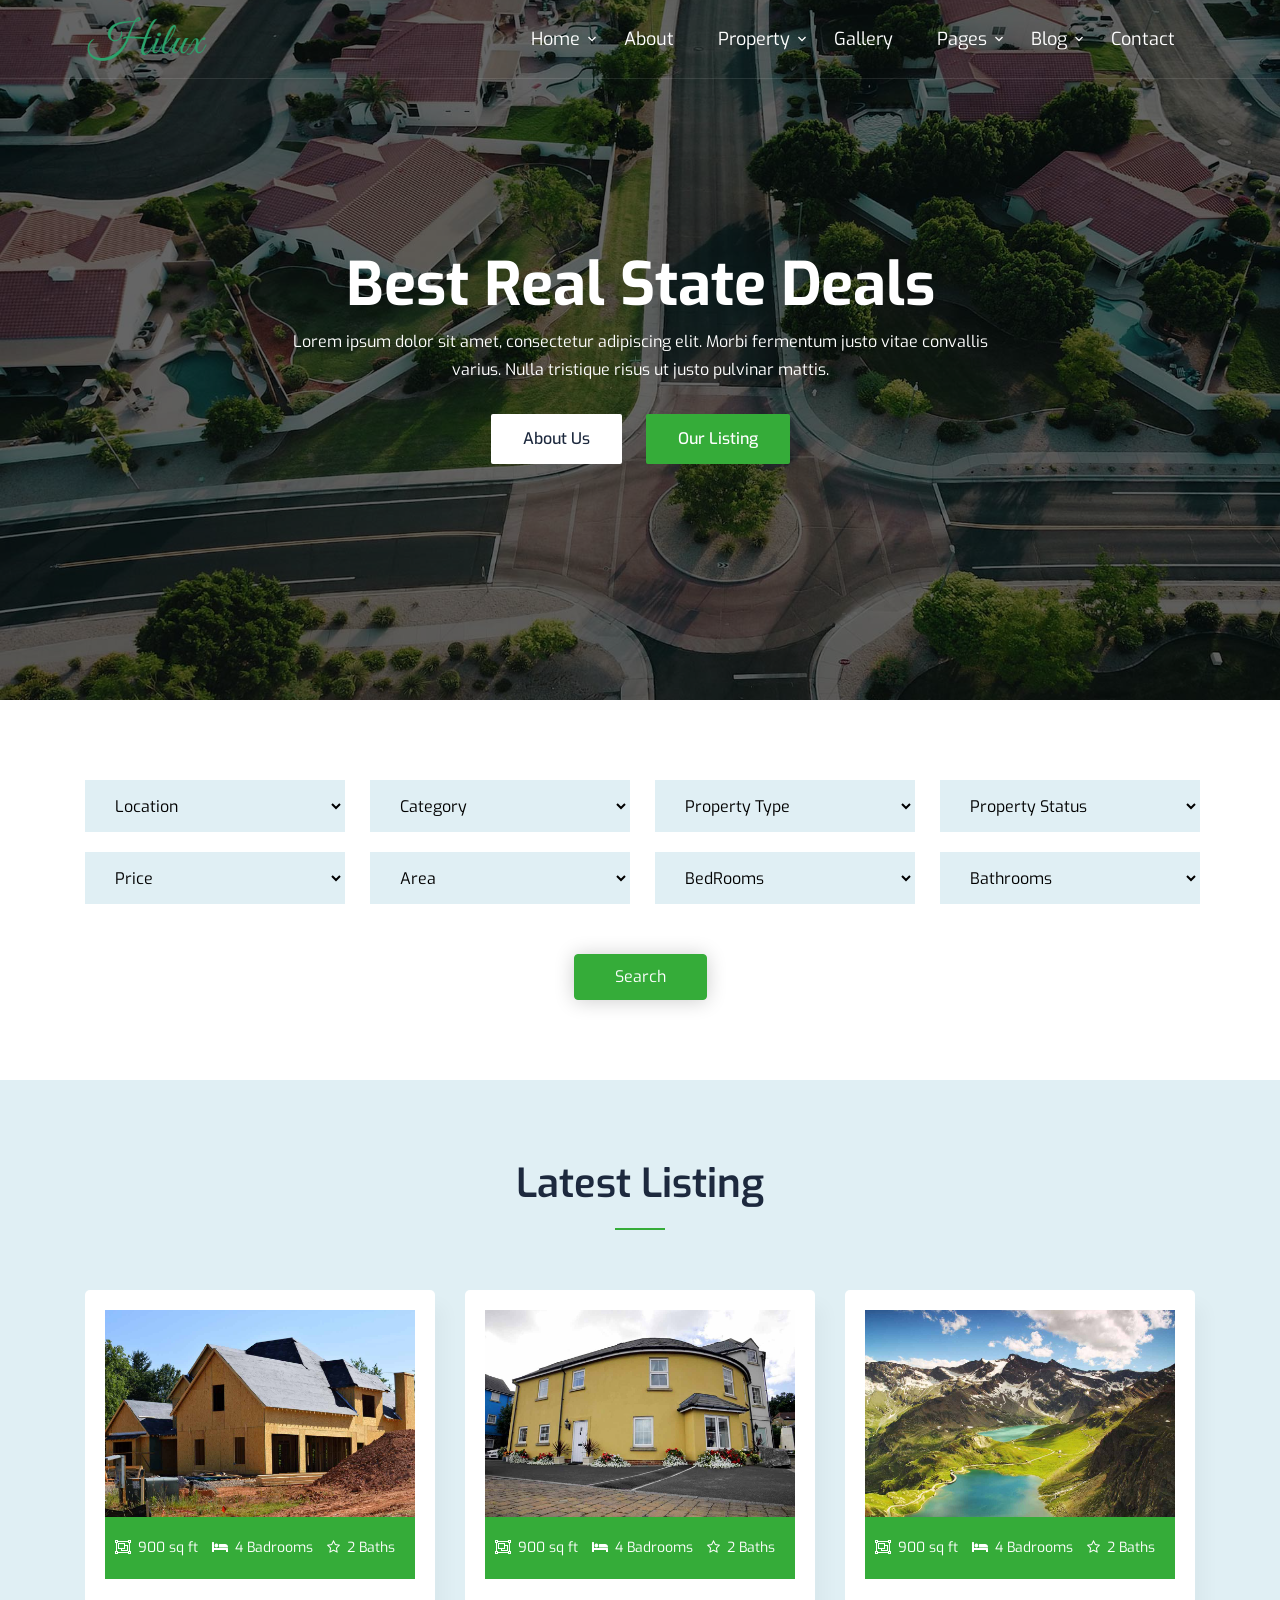
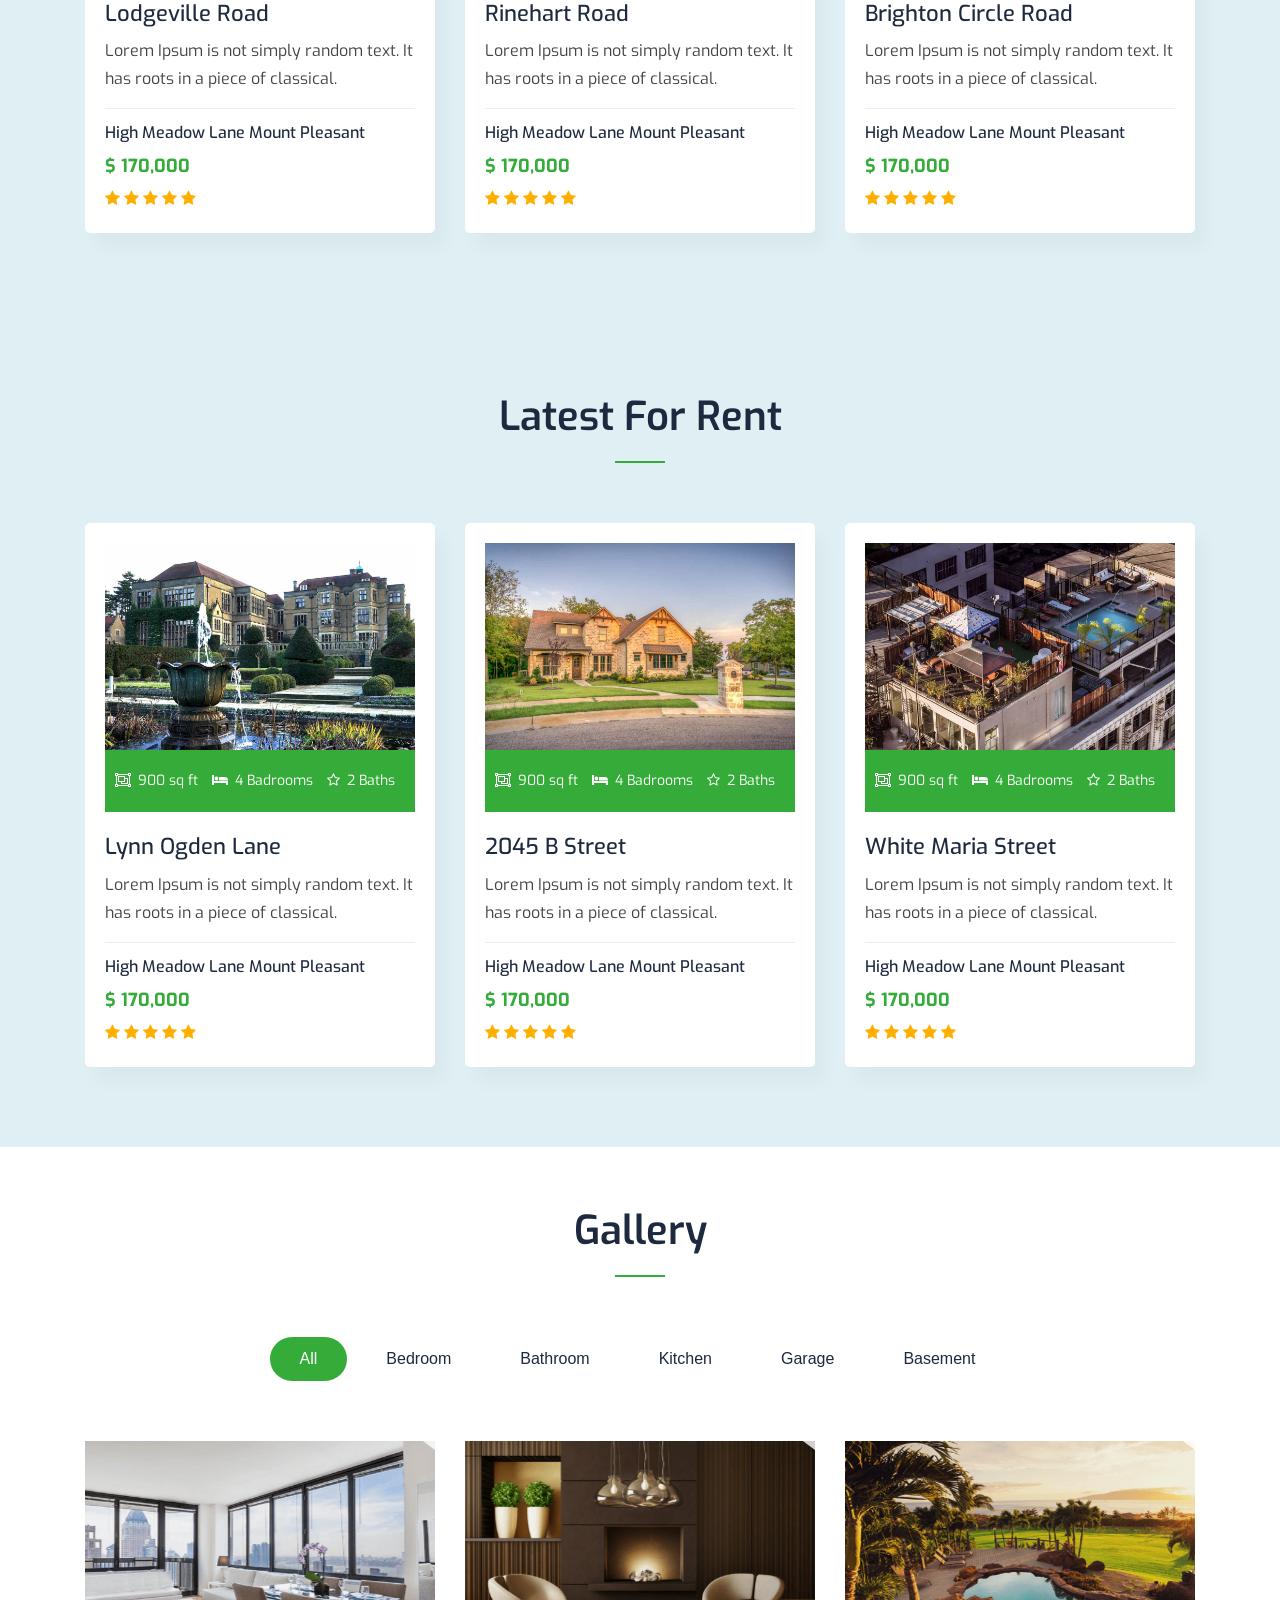
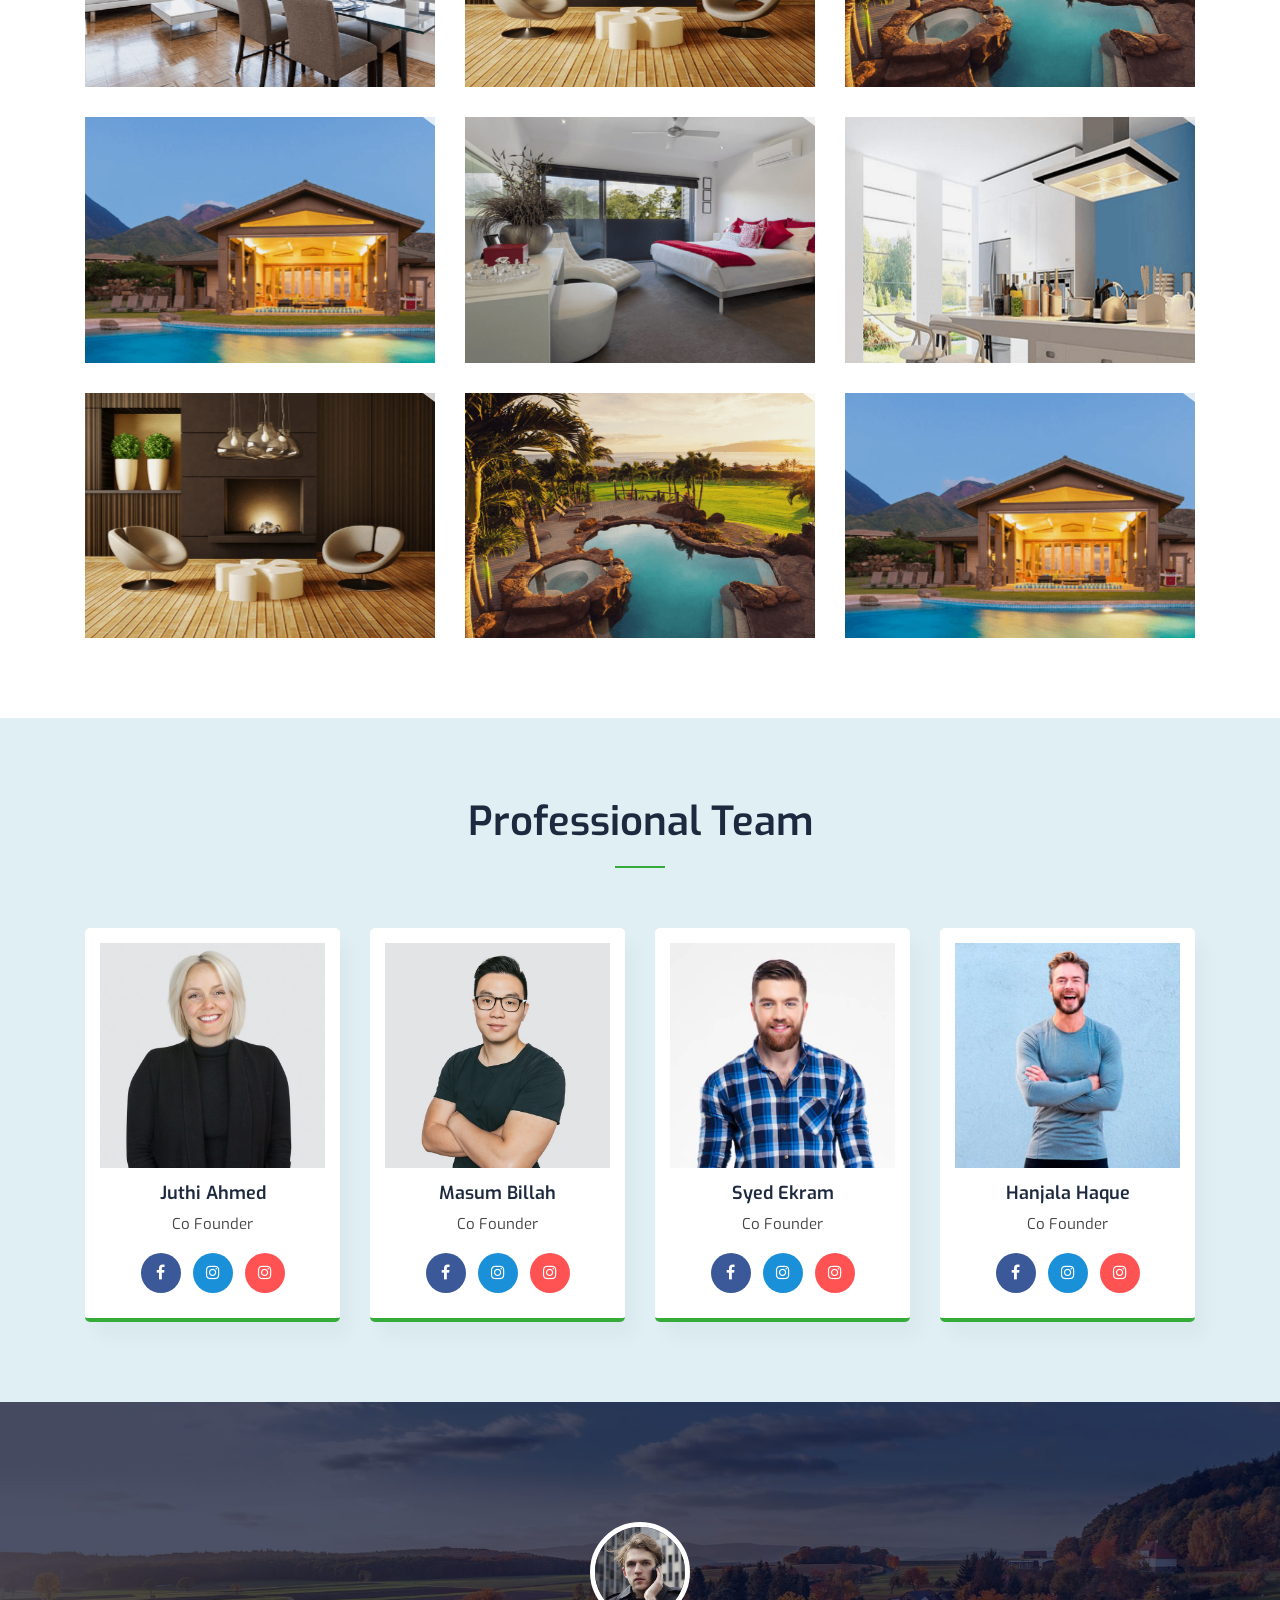
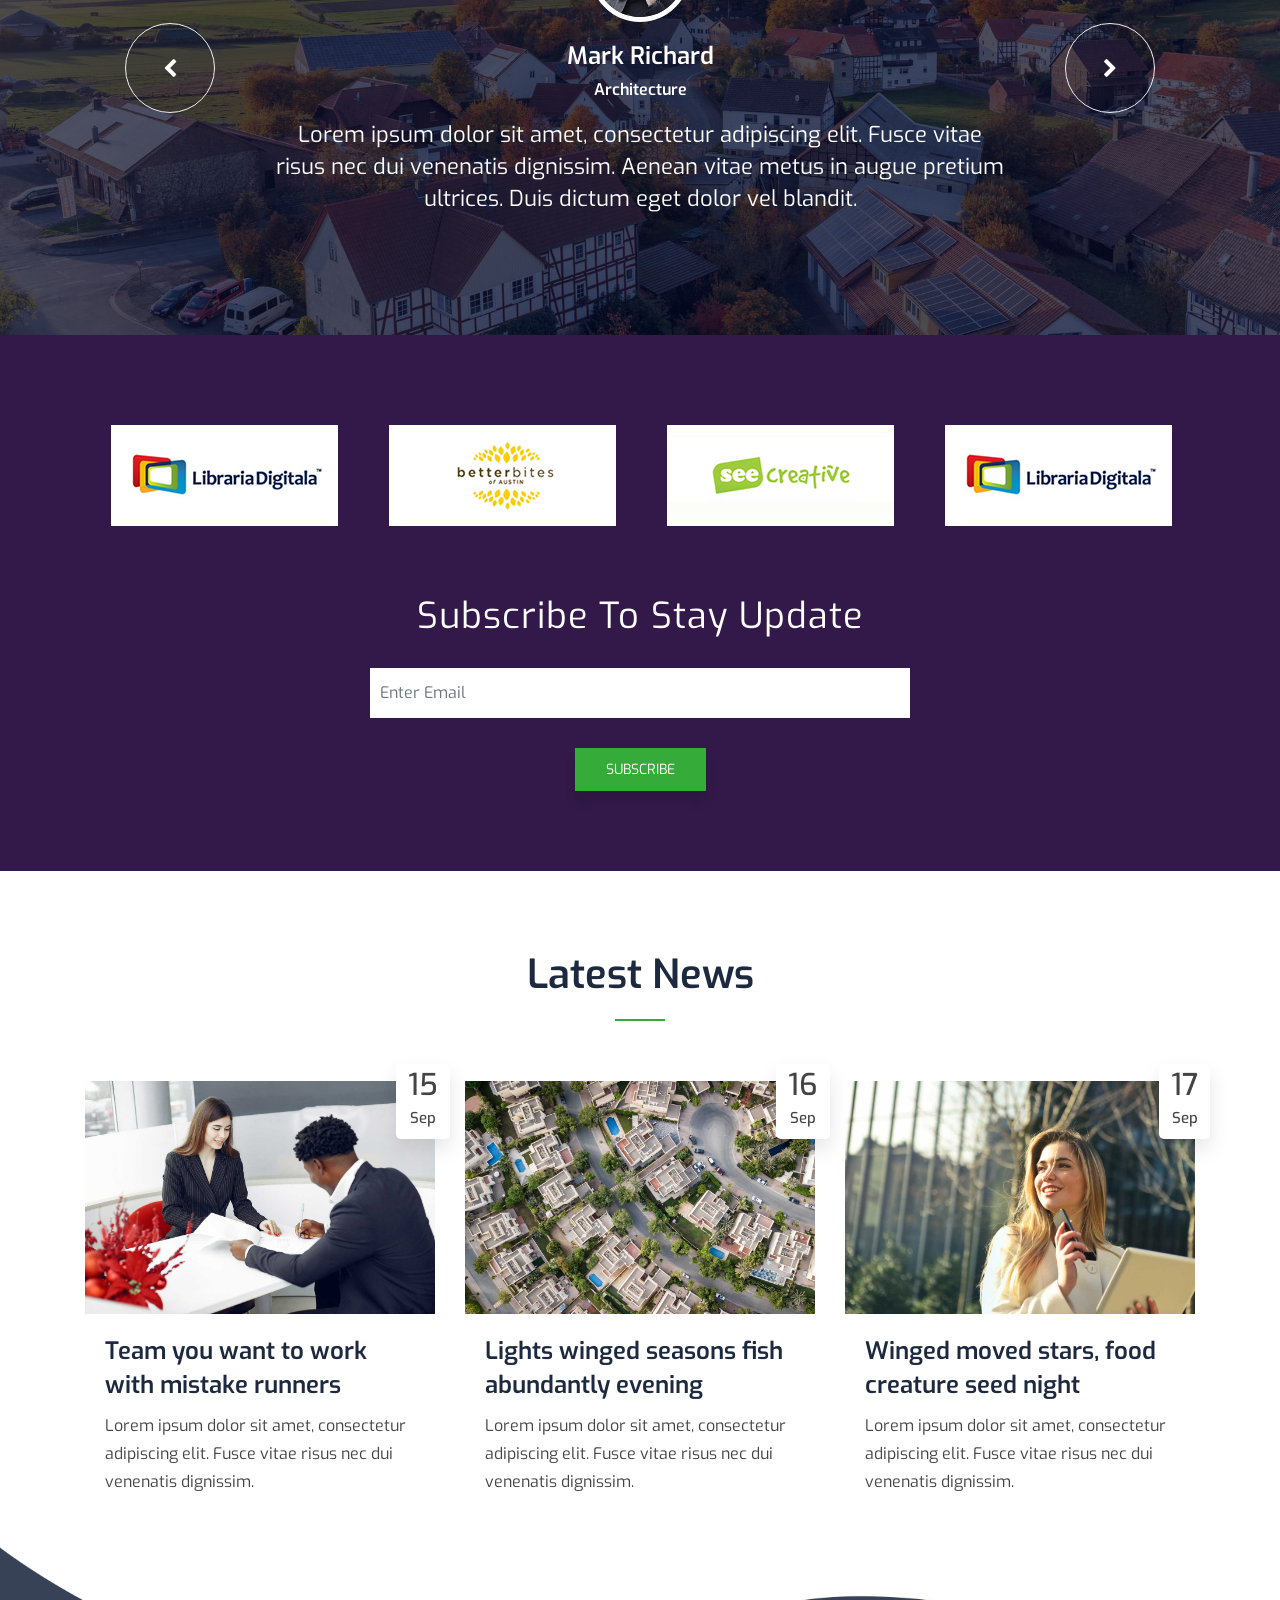
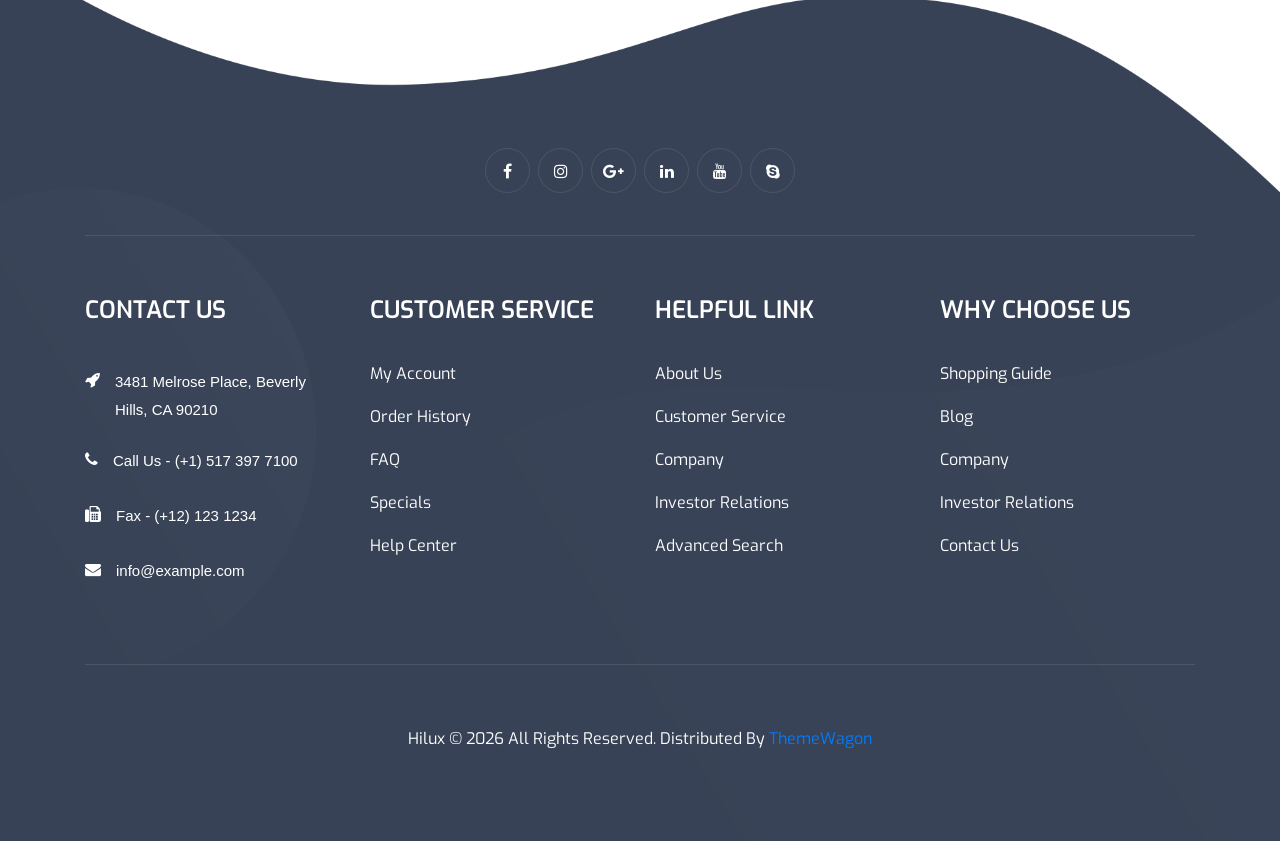
==== index.html @ 4eceb5bf "first commit" ====
<!DOCTYPE html>
<html lang="en">

<head>
	<!-- Meta -->
	<meta charset="utf-8">
	<meta http-equiv="X-UA-Compatible" content="IE=edge">
	<meta name="viewport" content="width=device-width, initial-scale=1">
	<!-- The above 3 meta tags *must* come first in the head; any other head content must come *after* these tags -->
	<!-- SITE TITLE -->
	<title>Hilux - Real Estate HTML Template</title>
	<!-- Latest Bootstrap min CSS -->
	<link rel="stylesheet" href="assets/bootstrap/css/bootstrap.min.css">
	<!-- Google Font -->
	<link href="https://fonts.googleapis.com/css2?family=Exo:wght@300;400;500;600;700;800;900&display=swap"
		rel="stylesheet">
	<!-- Font Awesome CSS -->
	<link rel="stylesheet" href="assets/fonts/font-awesome.min.css">
	<link rel="stylesheet" href="assets/fonts/themify-icons.css">
	<!--- owl carousel Css-->
	<link rel="stylesheet" href="assets/owlcarousel/css/owl.carousel.css">
	<link rel="stylesheet" href="assets/owlcarousel/css/owl.theme.css">
	<!--fonts icons Css-->
	<link rel="stylesheet" href="assets/css/fonts.css">
	<!--prettyPhoto css-->
	<link href="assets/css/prettyPhoto.css" rel="stylesheet">
	<!-- animate CSS -->
	<link rel="stylesheet" href="assets/css/animate.css">
	<!-- Slick css -->
	<link rel="stylesheet" href="assets/css/slick.css">
	<!-- Style CSS -->
	<link rel="stylesheet" href="assets/css/menu.css">
	<link rel="stylesheet" href="assets/css/style.css">
	<link rel="stylesheet" href="assets/css/responsive.css">
	<!-- HTML5 shim and Respond.js IE8 support of HTML5 elements and media queries -->
	<!-- WARNING: Respond.js doesn't work if you view the page via file:// -->
	<!--[if lt IE 9]>
		  <script src="https://oss.maxcdn.com/html5shiv/3.7.2/html5shiv.min.js"></script>
		  <script src="https://oss.maxcdn.com/respond/1.4.2/respond.min.js"></script>
		<![endif]-->
</head>

<body data-spy="scroll" data-offset="80">

	<!-- START PRELOADER -->
	<div class="preloader">
		<div class="status">
			<div class="status-mes"></div>
		</div>
	</div>
	<!-- END PRELOADER -->

	<!-- START NAVBAR -->
	<div class="site-mobile-menu site-navbar-target">
		<div class="site-mobile-menu-header">
			<div class="site-mobile-menu-close mt-3">
				<span class="icon-close2 js-menu-toggle"></span>
			</div>
		</div>
		<div class="site-mobile-menu-body"></div>
	</div>

	<header class="site-navbar js-sticky-header site-navbar-target" role="banner">
		<div class="container">
			<div class="row align-items-center">
				<div class="col-6 col-xl-2">
					<h1 class="mb-0 site-logo"><a href="index.html"><img src="assets/img/logo.png" alt=""></a></h1>
				</div>
				<div class="col-12 col-md-10 d-none d-xl-block">
					<nav class="site-navigation position-relative text-right" role="navigation">
						<ul class="site-menu main-menu js-clone-nav mr-auto d-none d-lg-block">
							<li class="has-children">
								<a href="index.html" class="nav-link">Home</a>
								<ul class="dropdown">
									<li><a href="index_map.html" class="nav-link">Home Map</a></li>
									<li><a href="index_parallax.html" class="nav-link">Home Parallax</a></li>
									<li><a href="index_slideshow.html" class="nav-link">Home Slider</a></li>
									<li><a href="index_video.html" class="nav-link">Home video</a></li>
								</ul>
							</li>
							<li><a class="nav-link" href="about.html">about</a></li>
							<li class="has-children">
								<a href="property.html" class="nav-link">Property</a>
								<ul class="dropdown">
									<li><a href="property-details.html" class="nav-link">Property Details</a></li>
								</ul>
							</li>
							<li><a href="gallery.html">Gallery</a></li>
							<li class="has-children">
								<a href="#" class="nav-link">Pages</a>
								<ul class="dropdown">
									<li><a href="agent_profile.html" class="nav-link">agent profile</a></li>
									<li><a href="login.html" class="nav-link">login page</a></li>
									<li><a href="register.html" class="nav-link">register page</a></li>
									<li><a href="faq.html" class="nav-link">Faqs</a></li>
									<li><a href="404.html" class="nav-link">404 page</a></li>
								</ul>
							</li>
							<li class="has-children">
								<a href="blog.html" class="nav-link">Blog</a>
								<ul class="dropdown">
									<li><a href="blog.html" class="nav-link">Blog Post</a></li>
									<li><a href="blog-post.html" class="nav-link">Blog Single</a></li>
								</ul>
							</li>
							<li><a class="nav-link" href="contact.html">Contact</a></li>
						</ul>
					</nav>
				</div>
				<div class="col-6 d-inline-block d-xl-none ml-md-0 py-3" style="position: relative; top: 3px;">
					<a href="#" class="site-menu-toggle js-menu-toggle float-right"><span
							class="icon-menu h3"></span></a>
				</div>
			</div>
		</div>
	</header>
	<!-- END NAVBAR-->

	<!-- START HOME -->
	<section id="home" class="home_bg"
		style="background-image: url(assets/img/bg/home-bg.jpg);  background-size:cover; background-position: center center;">
		<div class="container">
			<div class="row">
				<div class="col-lg-10 offset-lg-1 col-sm-12 col-xs-12 text-center">
					<div class="hero-text">
						<h2>Best Real state deals</h2>
						<p>Lorem ipsum dolor sit amet, consectetur adipiscing elit. Morbi fermentum justo vitae
							convallis varius. Nulla tristique risus ut justo pulvinar mattis.</p>
						<div class="home_btn">
							<a href="about.html" class="app-btn wow bounceIn page-scroll home_btn_color_one"
								data-wow-delay=".6s">About us</a>
							<a href="gallery.html" class="app-btn wow bounceIn page-scroll home_btn_color_two"
								data-wow-delay=".8s">our Listing</a>
						</div>
					</div>
				</div><!--- END COL -->
			</div><!--- END ROW -->
		</div><!--- END CONTAINER -->
	</section>
	<!-- END  HOME -->

	<!-- START SEARCH -->
	<div class="search_bar section-padding">
		<div class="container">
			<div class="row">
				<div class="col-lg-3 col-sm-6 col-xs-12">
					<div class="single_search">
						<select>
							<option value="1">Location</option>
							<option value="2">United States</option>
							<option value="3">United Kingdom</option>
							<option value="3">Afghanistan</option>
							<option value="3">Albania</option>
							<option value="3">Australia</option>
							<option value="3">Benin</option>
							<option value="3">Belgium</option>
						</select>
					</div>
				</div><!--- END COL -->
				<div class="col-lg-3 col-sm-6 col-xs-12">
					<div class="single_search">
						<select>
							<option value="1">Category</option>
							<option value="1">Category</option>
							<option value="1">Category</option>
							<option value="1">Category</option>

						</select>
					</div>
				</div><!--- END COL -->
				<div class="col-lg-3 col-sm-6 col-xs-12">
					<div class="single_search">
						<select>
							<option value="1">Property Type</option>
							<option value="1">Residential</option>
							<option value="1">Commercial</option>
							<option value="1">Land</option>
						</select>
					</div>
				</div><!--- END COL -->
				<div class="col-lg-3 col-sm-6 col-xs-12">
					<div class="single_search">
						<select>
							<option value="1">Property Status</option>
							<option value="1">For Sale</option>
							<option value="1">For Rent</option>
						</select>
					</div>
				</div><!--- END COL -->
				<div class="col-lg-3 col-sm-6 col-xs-12">
					<div class="single_search">
						<select>
							<option value="1">Price</option>
							<option value="1">$15000</option>
							<option value="1">$20000</option>
							<option value="1">$25000</option>
							<option value="1">$30000</option>
							<option value="1">$35000</option>
						</select>
					</div>
				</div><!--- END COL -->
				<div class="col-lg-3 col-sm-6 col-xs-12">
					<div class="single_search">
						<select>
							<option value="1">Area</option>
							<option value="1">50</option>
							<option value="1">150</option>
							<option value="1">250</option>
							<option value="1">350</option>
							<option value="1">450</option>
						</select>
					</div>
				</div><!--- END COL -->
				<div class="col-lg-3 col-sm-6 col-xs-12">
					<div class="single_search">
						<select>
							<option value="1">BedRooms</option>
							<option value="1">1</option>
							<option value="1">2</option>
							<option value="1">3</option>
							<option value="1">4</option>
							<option value="1">5</option>
							<option value="1">6</option>
							<option value="1">7</option>
						</select>
					</div>
				</div><!--- END COL -->
				<div class="col-lg-3 col-sm-6 col-xs-12">
					<div class="single_search">
						<select>
							<option value="1">Bathrooms</option>
							<option value="1">1</option>
							<option value="1">2</option>
							<option value="1">3</option>
							<option value="1">4</option>
						</select>
					</div>
				</div><!--- END COL -->
				<div class="col-lg-12 text-center">
					<div class="search_btn">
						<a href="#" class="btn btn-serach-bg">search</a>
					</div>
				</div>
			</div><!--- END ROW -->
		</div><!--- END CONTAINER -->
	</div>
	<!-- END  SEARCH -->

	<!-- START PROPERTY -->
	<section class="template_property">
		<div class="container">
			<div class="section-title text-center wow zoomIn">
				<h2>Latest listing</h2>
				<div></div>
			</div>
			<div class="row">
				<div class="col-lg-4 col-sm-12 col-xs-12">
					<div class="single_property">
						<img src="assets/img/property/1.jpg" class="img-fluid" alt="" />
						<div class="single_property_description text-center">
							<span><i class="fa fa-object-group"></i> 900 sq ft</span>
							<span><i class="fa fa-bed"></i> 4 Badrooms</span>
							<span><i class="fa fa-star-o"></i> 2 Baths</span>
						</div>
						<div class="single_property_content">
							<h4><a href="#">Lodgeville Road</a></h4>
							<p>Lorem Ipsum is not simply random text. It has roots in a piece of classical. </p>

						</div>
						<div class="single_property_price">
							High Meadow Lane Mount Pleasant <span>$ 170,000</span>
							<i class="fa fa-star"></i>
							<i class="fa fa-star"></i>
							<i class="fa fa-star"></i>
							<i class="fa fa-star"></i>
							<i class="fa fa-star"></i>
						</div>
					</div><!--- END SINGLE PROPERTY -->
				</div><!--- END COL -->
				<div class="col-lg-4 col-sm-12 col-xs-12">
					<div class="single_property">
						<img src="assets/img/property/2.jpg" class="img-fluid" alt="" />
						<div class="single_property_description text-center">
							<span><i class="fa fa-object-group"></i> 900 sq ft</span>
							<span><i class="fa fa-bed"></i> 4 Badrooms</span>
							<span><i class="fa fa-star-o"></i> 2 Baths</span>
						</div>
						<div class="single_property_content">
							<h4><a href="#">Rinehart Road</a></h4>
							<p>Lorem Ipsum is not simply random text. It has roots in a piece of classical. </p>

						</div>
						<div class="single_property_price">
							High Meadow Lane Mount Pleasant <span>$ 170,000</span>
							<i class="fa fa-star"></i>
							<i class="fa fa-star"></i>
							<i class="fa fa-star"></i>
							<i class="fa fa-star"></i>
							<i class="fa fa-star"></i>
						</div>
					</div>
				</div><!--- END  COL-->
				<div class="col-lg-4 col-sm-12 col-xs-12">
					<div class="single_property">
						<img src="assets/img/property/3.jpg" class="img-fluid" alt="" />
						<div class="single_property_description text-center">
							<span><i class="fa fa-object-group"></i> 900 sq ft</span>
							<span><i class="fa fa-bed"></i> 4 Badrooms</span>
							<span><i class="fa fa-star-o"></i> 2 Baths</span>
						</div>
						<div class="single_property_content">
							<h4><a href="#">Brighton Circle Road</a></h4>
							<p>Lorem Ipsum is not simply random text. It has roots in a piece of classical. </p>

						</div>
						<div class="single_property_price">
							High Meadow Lane Mount Pleasant <span>$ 170,000</span>
							<i class="fa fa-star"></i>
							<i class="fa fa-star"></i>
							<i class="fa fa-star"></i>
							<i class="fa fa-star"></i>
							<i class="fa fa-star"></i>
						</div>
					</div>
				</div><!--- END  COL-->
			</div><!--- END ROW -->
		</div><!--- END CONTAINER -->
	</section>
	<!-- END  PROPERTY -->

	<!-- START PROPERTY -->
	<section class="template_property section-padding">
		<div class="container">
			<div class="section-title  text-center wow zoomIn">
				<h2>Latest for Rent</h2>
				<div></div>
			</div>
			<div class="row">
				<div class="col-lg-4 col-sm-12 col-xs-12">
					<div class="single_property">
						<img src="assets/img/property/4.jpg" class="img-fluid" alt="" />
						<div class="single_property_description text-center">
							<span><i class="fa fa-object-group"></i> 900 sq ft</span>
							<span><i class="fa fa-bed"></i> 4 Badrooms</span>
							<span><i class="fa fa-star-o"></i> 2 Baths</span>
						</div>
						<div class="single_property_content">
							<h4><a href="#">Lynn Ogden Lane</a></h4>
							<p>Lorem Ipsum is not simply random text. It has roots in a piece of classical. </p>

						</div>
						<div class="single_property_price">
							High Meadow Lane Mount Pleasant <span>$ 170,000</span>
							<i class="fa fa-star"></i>
							<i class="fa fa-star"></i>
							<i class="fa fa-star"></i>
							<i class="fa fa-star"></i>
							<i class="fa fa-star"></i>
						</div>
					</div>
				</div><!--- END  COL-->
				<div class="col-lg-4 col-sm-12 col-xs-12">
					<div class="single_property">
						<img src="assets/img/property/5.jpg" class="img-fluid" alt="" />
						<div class="single_property_description text-center">
							<span><i class="fa fa-object-group"></i> 900 sq ft</span>
							<span><i class="fa fa-bed"></i> 4 Badrooms</span>
							<span><i class="fa fa-star-o"></i> 2 Baths</span>
						</div>
						<div class="single_property_content">
							<h4><a href="#">2045 B Street</a></h4>
							<p>Lorem Ipsum is not simply random text. It has roots in a piece of classical. </p>

						</div>
						<div class="single_property_price">
							High Meadow Lane Mount Pleasant <span>$ 170,000</span>
							<i class="fa fa-star"></i>
							<i class="fa fa-star"></i>
							<i class="fa fa-star"></i>
							<i class="fa fa-star"></i>
							<i class="fa fa-star"></i>
						</div>
					</div>
				</div><!--- END  COL-->
				<div class="col-lg-4 col-sm-12 col-xs-12">
					<div class="single_property">
						<img src="assets/img/property/6.jpg" class="img-fluid" alt="" />
						<div class="single_property_description text-center">
							<span><i class="fa fa-object-group"></i> 900 sq ft</span>
							<span><i class="fa fa-bed"></i> 4 Badrooms</span>
							<span><i class="fa fa-star-o"></i> 2 Baths</span>
						</div>
						<div class="single_property_content">
							<h4><a href="#">White Maria Street</a></h4>
							<p>Lorem Ipsum is not simply random text. It has roots in a piece of classical. </p>

						</div>
						<div class="single_property_price">
							High Meadow Lane Mount Pleasant <span>$ 170,000</span>
							<i class="fa fa-star"></i>
							<i class="fa fa-star"></i>
							<i class="fa fa-star"></i>
							<i class="fa fa-star"></i>
							<i class="fa fa-star"></i>
						</div>
					</div>
				</div><!--- END  COL-->
			</div><!--- END ROW -->
		</div><!--- END CONTAINER -->
	</section>
	<!-- END  PROPERTY -->

	<!-- START PORTFOLIO -->
	<section id="gallery" class="works_area">
		<div class="container">
			<div class="section-title text-center wow zoomIn">
				<h2>Gallery</h2>
				<div></div>
			</div>
			<div class="col-lg-12 text-center">
				<ul class="portfolio-filters">
					<li class="filter active" data-filter="all">all</li>
					<li class="filter" data-filter="bedroom">Bedroom</li>
					<li class="filter" data-filter="bathroom">Bathroom</li>
					<li class="filter" data-filter="kitchen">kitchen</li>
					<li class="filter" data-filter="garage">Garage</li>
					<li class="filter" data-filter="basement">Basement</li>
				</ul>
			</div><!-- END COL -->
			<div class="row portfolio-items-list">
				<div class="col-lg-4 col-sm-4 col-xs-12 mix bathroom kitchen garage">
					<div class="grid">
						<figure class="effect-apollo">
							<img src="assets/img/portfolio/1.jpg" class="img-fluid" alt="" />
							<figcaption>
								<a class="prettyPhoto image_zoom" href="assets/img/portfolio/1.jpg"></a>
								<p><a href="#" data-toggle="modal" data-target="#projectModal">Your Dream House</a></p>
							</figcaption>
						</figure>
					</div>
				</div><!--- END COL -->
				<div class="col-lg-4 col-sm-4 col-xs-12 mix bedroom garage">
					<div class="grid">
						<figure class="effect-apollo">
							<img src="assets/img/portfolio/2.jpg" class="img-fluid" alt="" />
							<figcaption>
								<a class="prettyPhoto image_zoom" href="assets/img/portfolio/2.jpg"></a>
								<p><a href="#" data-toggle="modal" data-target="#projectModal">Your Dream House</a></p>
							</figcaption>
						</figure>
					</div>
				</div><!--- END COL -->
				<div class="col-lg-4 col-sm-4 col-xs-12 mix bathroom">
					<div class="grid">
						<figure class="effect-apollo">
							<img src="assets/img/portfolio/3.jpg" class="img-fluid" alt="" />
							<figcaption>
								<a class="prettyPhoto image_zoom" href="assets/img/portfolio/3.jpg"></a>
								<p><a href="#" data-toggle="modal" data-target="#projectModal">Your Dream House</a></p>
							</figcaption>
						</figure>
					</div>
				</div><!--- END COL -->
				<div class="col-lg-4 col-sm-4 col-xs-12 mix garage kitchen">
					<div class="grid">
						<figure class="effect-apollo">
							<img src="assets/img/portfolio/4.jpg" class="img-fluid" alt="" />
							<figcaption>
								<a class="prettyPhoto image_zoom" href="assets/img/portfolio/4.jpg"></a>
								<p><a href="#" data-toggle="modal" data-target="#projectModal">Your Dream House</a></p>
							</figcaption>
						</figure>
					</div>
				</div><!--- END COL -->
				<div class="col-lg-4 col-sm-4 col-xs-12 mix bedroom">
					<div class="grid">
						<figure class="effect-apollo">
							<img src="assets/img/portfolio/5.jpg" class="img-fluid" alt="" />
							<figcaption>
								<a class="prettyPhoto image_zoom" href="assets/img/portfolio/5.jpg"></a>
								<p><a href="#" data-toggle="modal" data-target="#projectModal">Your Dream House</a></p>
							</figcaption>
						</figure>
					</div>
				</div><!--- END COL -->
				<div class="col-lg-4 col-sm-4 col-xs-12 mix bathroom kitchen">
					<div class="grid">
						<figure class="effect-apollo">
							<img src="assets/img/portfolio/6.jpg" class="img-fluid" alt="" />
							<figcaption>
								<a class="prettyPhoto image_zoom" href="assets/img/portfolio/6.jpg"></a>
								<p><a href="#" data-toggle="modal" data-target="#projectModal">Your Dream House</a></p>
							</figcaption>
						</figure>
					</div>
				</div><!--- END COL -->
				<div class="col-lg-4 col-sm-4 col-xs-12 mix basement garage">
					<div class="grid">
						<figure class="effect-apollo">
							<img src="assets/img/portfolio/7.jpg" class="img-fluid" alt="" />
							<figcaption>
								<a class="prettyPhoto image_zoom" href="assets/img/portfolio/7.jpg"></a>
								<p><a href="#" data-toggle="modal" data-target="#projectModal">Your Dream House</a></p>
							</figcaption>
						</figure>
					</div>
				</div><!--- END COL -->
				<div class="col-lg-4 col-sm-4 col-xs-12 mix bedroom basement">
					<div class="grid">
						<figure class="effect-apollo">
							<img src="assets/img/portfolio/8.jpg" class="img-fluid" alt="" />
							<figcaption>
								<a class="prettyPhoto image_zoom" href="assets/img/portfolio/8.jpg"></a>
								<p><a href="#" data-toggle="modal" data-target="#projectModal">Your Dream House</a></p>
							</figcaption>
						</figure>
					</div>
				</div><!--- END COL -->
				<div class="col-lg-4 col-sm-4 col-xs-12 mix bedroom basement">
					<div class="grid">
						<figure class="effect-apollo">
							<img src="assets/img/portfolio/9.jpg" class="img-fluid" alt="" />
							<figcaption>
								<a class="prettyPhoto image_zoom" href="assets/img/portfolio/9.jpg"></a>
								<p><a href="#" data-toggle="modal" data-target="#projectModal">Your Dream House</a></p>
							</figcaption>
						</figure>
					</div>
				</div><!--- END COL -->
			</div><!--- END ROW -->
		</div><!--- END CONTAINER -->
	</section>
	<!-- END PORTFOLIO -->

	<!-- START TEAM US -->
	<section id="team" class="our_team section-padding">
		<div class="container">
			<div class="section-title text-center wow zoomIn">
				<h2>Professional team</h2>
				<div></div>
			</div>
			<div class="row text-center">
				<div class="col-lg-3 col-sm-3 col-xs-12">
					<div class="single_team">
						<img src="assets/img/team/team-1.jpg" class="img-fluid" alt="" />
						<h3>Juthi Ahmed</h3>
						<p>Co Founder</p>
						<ul class="list-inline">
							<li><a href="#" class="st-facebook"><i class="fa fa-facebook"></i></a></li>
							<li><a href="#" class="st-twitter"><i class="fa fa-instagram"></i></a></li>
							<li><a href="#" class="st-instagram"><i class="fa fa-instagram"></i></a></li>
						</ul>
					</div><!--- END SINGLE TEAM -->
				</div><!--- END COL -->
				<div class="col-lg-3 col-sm-3 col-xs-12">
					<div class="single_team">
						<img src="assets/img/team/team-2.jpg" class="img-fluid" alt="" />
						<h3>Masum Billah</h3>
						<p>Co Founder</p>
						<ul class="list-inline">
							<li><a href="#" class="st-facebook"><i class="fa fa-facebook"></i></a></li>
							<li><a href="#" class="st-twitter"><i class="fa fa-instagram"></i></a></li>
							<li><a href="#" class="st-instagram"><i class="fa fa-instagram"></i></a></li>
						</ul>
					</div><!--- END SINGLE TEAM -->
				</div><!--- END COL -->
				<div class="col-lg-3 col-sm-3 col-xs-12">
					<div class="single_team">
						<img src="assets/img/team/team-3.jpg" class="img-fluid" alt="" />
						<h3>Syed Ekram</h3>
						<p>Co Founder</p>
						<ul class="list-inline">
							<li><a href="#" class="st-facebook"><i class="fa fa-facebook"></i></a></li>
							<li><a href="#" class="st-twitter"><i class="fa fa-instagram"></i></a></li>
							<li><a href="#" class="st-instagram"><i class="fa fa-instagram"></i></a></li>
						</ul>
					</div><!--- END SINGLE TEAM -->
				</div><!--- END COL -->
				<div class="col-lg-3 col-sm-3 col-xs-12">
					<div class="single_team">
						<img src="assets/img/team/team-4.jpg" class="img-fluid" alt="" />
						<h3>Hanjala Haque</h3>
						<p>Co Founder</p>
						<ul class="list-inline">
							<li><a href="#" class="st-facebook"><i class="fa fa-facebook"></i></a></li>
							<li><a href="#" class="st-twitter"><i class="fa fa-instagram"></i></a></li>
							<li><a href="#" class="st-instagram"><i class="fa fa-instagram"></i></a></li>
						</ul>
					</div><!--- END SINGLE TEAM -->
				</div><!--- END COL -->
			</div><!--- END ROW -->
		</div><!--- END CONTAINER -->
	</section>
	<!-- END TEAM US -->

	<!-- START TESTIMONIAL -->
	<section data-stellar-background-ratio="0.3" class="our_testimonial section-padding"
		style="background-image: url(assets/img/bg/testimonial-bg.jpg);  background-size:cover;background-position:center;">
		<div class="container">
			<div class="row">
				<div class="col-lg-8 offset-lg-2 col-sm-12 col-xs-12 text-center">
					<div class="testimonial1-carousel">
						<div class="single-testimonial">
							<img src="assets/img/testimonial/1.jpg" alt="">
							<h4>Mark Richard</h4>
							<span>Architecture</span>
							<p>Lorem ipsum dolor sit amet, consectetur adipiscing elit. Fusce vitae risus nec dui
								venenatis dignissim. Aenean vitae metus in augue pretium ultrices. Duis dictum eget
								dolor vel blandit.</p>
						</div>
						<div class="single-testimonial">
							<img src="assets/img/testimonial/2.jpg" alt="">
							<h4>Mark Richard</h4>
							<span>Architecture</span>
							<p>Lorem ipsum dolor sit amet, consectetur adipiscing elit. Fusce vitae risus nec dui
								venenatis dignissim. Aenean vitae metus in augue pretium ultrices. Duis dictum eget
								dolor vel blandit.</p>
						</div>
						<div class="single-testimonial">
							<img src="assets/img/testimonial/3.jpg" alt="">
							<h4>Mark Richard</h4>
							<span>Architecture</span>
							<p>Lorem ipsum dolor sit amet, consectetur adipiscing elit. Fusce vitae risus nec dui
								venenatis dignissim. Aenean vitae metus in augue pretium ultrices. Duis dictum eget
								dolor vel blandit.</p>
						</div>
					</div>
				</div><!-- END COL -->
			</div><!--END  ROW  -->
		</div><!-- END CONTAINER  -->
	</section>
	<!-- END TESTIMONIAL -->

	<!-- START NEWSLETTER -->
	<section class="newsletter section-padding">
		<div class="container">
			<div class="row">
				<div class="col-lg-12">
					<div class="partner  wow fadeInRight">
						<a href="#"><img src="assets/img/partner/1.png" alt="image"></a>
						<a href="#"><img src="assets/img/partner/2.png" alt="image"></a>
						<a href="#"><img src="assets/img/partner/3.png" alt="image"></a>
						<a href="#"><img src="assets/img/partner/4.png" alt="image"></a>
						<a href="#"><img src="assets/img/partner/5.png" alt="image"></a>
						<a href="#"><img src="assets/img/partner/1.png" alt="image"></a>
						<a href="#"><img src="assets/img/partner/2.png" alt="image"></a>
						<a href="#"><img src="assets/img/partner/3.png" alt="image"></a>
						<a href="#"><img src="assets/img/partner/4.png" alt="image"></a>
						<a href="#"><img src="assets/img/partner/5.png" alt="image"></a>
					</div>
				</div><!-- END COL  -->
			</div><!--END  ROW  -->
			<div class="row">
				<div class="col-lg-6 offset-lg-3 col-sm-12 col-xs-12 text-center">
					<div class="signup_form">
						<h3 class="section-title-white">Subscribe to stay update</h3>
						<!-- Replace the form action in the line below with your MailChimp embed action! -->
						<form novalidate="" class="validate" name="mc-embedded-subscribe-form" method="post" action="#">
							<input type="email" placeholder="Enter Email" id="mce-email" class="form-control"
								name="EMAIL">
							<span><button class="btn btn-detault btn-light-bg" name="subscribe"
									type="submit">Subscribe</button></span>
							<div id="mce-responses">
								<div style="display:none" id="mce-error-response" class="response"></div>
								<div style="display:none" id="mce-success-response" class="response"></div>
							</div>
						</form>
					</div>
				</div><!-- END COL  -->
			</div><!-- END ROW  -->
		</div><!-- END CONTAINER -->
	</section>
	<!-- END NEWSLETTER -->

	<!-- START BLOG -->
	<section id="blog" class="fresh-news section-padding">
		<div class="container">
			<div class="section-title text-center">
				<h2>Latest News</h2>
				<div></div>
			</div>
			<div class="row">
				<div class="col-lg-4 col-sm-4 col-xs-12">
					<div class="single_blog">
						<div class="blog_img">
							<a href="blog.html"><img src="assets/img/blog/blog-1.jpg" class="img-fluid"
									alt="image" /></a>
							<div class="post-date">
								<span class="date">15</span>
								<span class="month">Sep</span>
							</div>
						</div>
						<div class="blog_content">
							<h3><a href="blog.html">Team you want to work with mistake runners</a></h3>
							<p>Lorem ipsum dolor sit amet, consectetur adipiscing elit. Fusce vitae risus nec dui
								venenatis dignissim.</p>
						</div>
					</div>
				</div><!-- END COL-->
				<div class="col-lg-4 col-sm-4 col-xs-12">
					<div class="single_blog">
						<div class="blog_img">
							<a href="blog.html"><img src="assets/img/blog/blog-2.jpg" class="img-fluid"
									alt="image" /></a>
							<div class="post-date">
								<span class="date">16</span>
								<span class="month">Sep</span>
							</div>
						</div>
						<div class="blog_content">
							<h3><a href="blog.html">Lights winged seasons fish abundantly evening</a></h3>
							<p>Lorem ipsum dolor sit amet, consectetur adipiscing elit. Fusce vitae risus nec dui
								venenatis dignissim.</p>
						</div>
					</div>
				</div><!-- END COL-->
				<div class="col-lg-4 col-sm-4 col-xs-12">
					<div class="single_blog">
						<div class="blog_img">
							<a href="blog.html"><img src="assets/img/blog/blog-3.jpg" class="img-fluid"
									alt="image" /></a>
							<div class="post-date">
								<span class="date">17</span>
								<span class="month">Sep</span>
							</div>
						</div>
						<div class="blog_content">
							<h3><a href="blog.html">Winged moved stars, food creature seed night</a></h3>
							<p>Lorem ipsum dolor sit amet, consectetur adipiscing elit. Fusce vitae risus nec dui
								venenatis dignissim.</p>
						</div>
					</div>
				</div><!-- END COL-->
			</div><!-- END ROW -->
		</div><!-- END CONTAINER -->
	</section>
	<!-- END BLOG -->

	<!-- START FOOTER -->
	<footer class="footer-area">
		<div class="container">
			<div class="row">
				<div class="col-lg-12 text-center">
					<div class="footer_social">
						<ul>
							<li><a data-toggle="tooltip" data-placement="top" title="Facebook" href="#"><i
										class="fa fa-facebook"></i></a>
							</li>
							<li><a data-toggle="tooltip" data-placement="top" title="Twitter" href="#"><i
										class="fa fa-instagram"></i></a>
							</li>
							<li><a data-toggle="tooltip" data-placement="top" title="Google Plus" href="#"><i
										class="fa fa-google-plus"></i></a>
							</li>
							<li><a data-toggle="tooltip" data-placement="top" title="Linkedin" href="#"><i
										class="fa fa-linkedin"></i></a>
							</li>
							<li><a data-toggle="tooltip" data-placement="top" title="Youtube" href="#"><i
										class="fa fa-youtube"></i></a>
							</li>
							<li><a data-toggle="tooltip" data-placement="top" title="Skype" href="#"><i
										class="fa fa-skype"></i></a>
							</li>
						</ul>
					</div>
				</div>
			</div>
			<div class="row footer-padding">
				<div class="col-lg-3 col-sm-3 col-xs-12">
					<div class="single_footer">
						<h4>Contact Us</h4>
						<div class="footer_contact">
							<ul>
								<li><i class="fa fa-rocket"></i> <span>3481 Melrose Place, Beverly Hills, CA
										90210</span></li>
								<li><i class="fa fa-phone"></i> <span>Call Us - (+1) 517 397 7100</span></li>
								<li><i class="fa fa-fax"></i> <span>Fax - (+12) 123 1234</span></li>
								<li><i class="fa fa-envelope"></i> <span>info@example.com</span></li>
							</ul>
						</div>
					</div>
				</div><!--- END COL -->
				<div class="col-lg-3 col-sm-3 col-xs-12">
					<div class="single_footer">
						<h4>Customer service</h4>
						<div class="footer_contact">
							<ul>
								<li><a href="#">My Account</a></li>
								<li><a href="#">Order History</a></li>
								<li><a href="#">FAQ</a></li>
								<li><a href="#">Specials</a></li>
								<li><a href="#">Help Center</a></li>
							</ul>
						</div>
					</div>
				</div><!--- END COL -->
				<div class="col-lg-3 col-sm-3 col-xs-12">
					<div class="single_footer">
						<h4>Helpful Link</h4>
						<div class="footer_contact">
							<ul>
								<li><a href="#">About us</a></li>
								<li><a href="#">Customer Service</a></li>
								<li><a href="#">Company</a></li>
								<li><a href="#">Investor Relations</a></li>
								<li><a href="#">Advanced Search</a></li>
							</ul>
						</div>
					</div>
				</div><!--- END COL -->
				<div class="col-lg-3 col-sm-3 col-xs-12">
					<div class="single_footer">
						<h4>Why choose Us</h4>
						<div class="footer_contact">
							<ul>
								<li><a href="#">Shopping Guide</a></li>
								<li><a href="#">Blog</a></li>
								<li><a href="#">Company</a></li>
								<li><a href="#">Investor Relations</a></li>
								<li><a href="contact.html">Contact Us</a></li>
							</ul>
						</div>
					</div>
				</div><!--- END COL -->
			</div><!--- END ROW -->
			<div class="row text-center">
				<div class="col-lg-12 col-sm-12 col-xs-12 wow zoomIn">
					<p class="footer_copyright">Hilux &copy; 2026 All Rights Reserved. Distributed by <a
							href="https://themewagon.com" target="_blank">ThemeWagon</a></p>.
				</div><!--- END COL -->
			</div><!--- END ROW -->
		</div><!--- END CONTAINER -->
	</footer>
	<!-- END FOOTER -->

	<!-- Latest jQuery -->
	<script src="assets/js/jquery-1.12.4.min.js"></script>
	<!-- Latest compiled and minified Bootstrap -->
	<script src="assets/bootstrap/js/bootstrap.min.js"></script>
	<!-- modernizer JS -->
	<script src="assets/js/modernizr-2.8.3.min.js"></script>
	<!-- stellar js -->
	<script src="assets/js/jquery.stellar.min.js"></script>
	<!-- Menu js -->
	<script src="assets/js/menu.js"></script>
	<script src="assets/js/jquery.sticky.js"></script>
	<!-- owl-carousel min js  -->
	<script src="assets/owlcarousel/js/owl.carousel.min.js"></script>
	<!-- MAGNIFICANT JS -->
	<script src="assets/js/jquery.magnific-popup.min.js"></script>
	<!-- Slick JS -->
	<script src="assets/js/slick.min.js"></script>
	<!-- jquery mixitup min js -->
	<script src="assets/js/jquery.mixitup.js"></script>
	<!-- jquery.prettyPhoto js -->
	<script src="assets/js/jquery.prettyPhoto.js"></script>
	<!-- scrolltopcontrol js -->
	<script src="assets/js/scrolltopcontrol.js"></script>
	<!-- WOW - Reveal Animations When You Scroll -->
	<script src="assets/js/wow.min.js"></script>
	<!-- scripts js -->
	<script src="assets/js/scripts.js"></script>
</body>

</html>
---- assets/fonts/themify-icons.css ----
@font-face {
	font-family: 'themify';
	src:url('../fonts/themify.eot?-fvbane');
	src:url('../fonts/themify.eot?#iefix-fvbane') format('embedded-opentype'),
		url('../fonts/themify.woff?-fvbane') format('woff'),
		url('../fonts/themify.ttf?-fvbane') format('truetype'),
		url('../fonts/themify.svg?-fvbane#themify') format('svg');
	font-weight: normal;
	font-style: normal;
}

[class^="ti-"], [class*=" ti-"] {
	font-family: 'themify';
	speak: none;
	font-style: normal;
	font-weight: normal;
	font-variant: normal;
	text-transform: none;
	line-height: 1;

	/* Better Font Rendering =========== */
	-webkit-font-smoothing: antialiased;
	-moz-osx-font-smoothing: grayscale;
}

.ti-wand:before {
	content: "\e600";
}
.ti-volume:before {
	content: "\e601";
}
.ti-user:before {
	content: "\e602";
}
.ti-unlock:before {
	content: "\e603";
}
.ti-unlink:before {
	content: "\e604";
}
.ti-trash:before {
	content: "\e605";
}
.ti-thought:before {
	content: "\e606";
}
.ti-target:before {
	content: "\e607";
}
.ti-tag:before {
	content: "\e608";
}
.ti-tablet:before {
	content: "\e609";
}
.ti-star:before {
	content: "\e60a";
}
.ti-spray:before {
	content: "\e60b";
}
.ti-signal:before {
	content: "\e60c";
}
.ti-shopping-cart:before {
	content: "\e60d";
}
.ti-shopping-cart-full:before {
	content: "\e60e";
}
.ti-settings:before {
	content: "\e60f";
}
.ti-search:before {
	content: "\e610";
}
.ti-zoom-in:before {
	content: "\e611";
}
.ti-zoom-out:before {
	content: "\e612";
}
.ti-cut:before {
	content: "\e613";
}
.ti-ruler:before {
	content: "\e614";
}
.ti-ruler-pencil:before {
	content: "\e615";
}
.ti-ruler-alt:before {
	content: "\e616";
}
.ti-bookmark:before {
	content: "\e617";
}
.ti-bookmark-alt:before {
	content: "\e618";
}
.ti-reload:before {
	content: "\e619";
}
.ti-plus:before {
	content: "\e61a";
}
.ti-pin:before {
	content: "\e61b";
}
.ti-pencil:before {
	content: "\e61c";
}
.ti-pencil-alt:before {
	content: "\e61d";
}
.ti-paint-roller:before {
	content: "\e61e";
}
.ti-paint-bucket:before {
	content: "\e61f";
}
.ti-na:before {
	content: "\e620";
}
.ti-mobile:before {
	content: "\e621";
}
.ti-minus:before {
	content: "\e622";
}
.ti-medall:before {
	content: "\e623";
}
.ti-medall-alt:before {
	content: "\e624";
}
.ti-marker:before {
	content: "\e625";
}
.ti-marker-alt:before {
	content: "\e626";
}
.ti-arrow-up:before {
	content: "\e627";
}
.ti-arrow-right:before {
	content: "\e628";
}
.ti-arrow-left:before {
	content: "\e629";
}
.ti-arrow-down:before {
	content: "\e62a";
}
.ti-lock:before {
	content: "\e62b";
}
.ti-location-arrow:before {
	content: "\e62c";
}
.ti-link:before {
	content: "\e62d";
}
.ti-layout:before {
	content: "\e62e";
}
.ti-layers:before {
	content: "\e62f";
}
.ti-layers-alt:before {
	content: "\e630";
}
.ti-key:before {
	content: "\e631";
}
.ti-import:before {
	content: "\e632";
}
.ti-image:before {
	content: "\e633";
}
.ti-heart:before {
	content: "\e634";
}
.ti-heart-broken:before {
	content: "\e635";
}
.ti-hand-stop:before {
	content: "\e636";
}
.ti-hand-open:before {
	content: "\e637";
}
.ti-hand-drag:before {
	content: "\e638";
}
.ti-folder:before {
	content: "\e639";
}
.ti-flag:before {
	content: "\e63a";
}
.ti-flag-alt:before {
	content: "\e63b";
}
.ti-flag-alt-2:before {
	content: "\e63c";
}
.ti-eye:before {
	content: "\e63d";
}
.ti-export:before {
	content: "\e63e";
}
.ti-exchange-vertical:before {
	content: "\e63f";
}
.ti-desktop:before {
	content: "\e640";
}
.ti-cup:before {
	content: "\e641";
}
.ti-crown:before {
	content: "\e642";
}
.ti-comments:before {
	content: "\e643";
}
.ti-comment:before {
	content: "\e644";
}
.ti-comment-alt:before {
	content: "\e645";
}
.ti-close:before {
	content: "\e646";
}
.ti-clip:before {
	content: "\e647";
}
.ti-angle-up:before {
	content: "\e648";
}
.ti-angle-right:before {
	content: "\e649";
}
.ti-angle-left:before {
	content: "\e64a";
}
.ti-angle-down:before {
	content: "\e64b";
}
.ti-check:before {
	content: "\e64c";
}
.ti-check-box:before {
	content: "\e64d";
}
.ti-camera:before {
	content: "\e64e";
}
.ti-announcement:before {
	content: "\e64f";
}
.ti-brush:before {
	content: "\e650";
}
.ti-briefcase:before {
	content: "\e651";
}
.ti-bolt:before {
	content: "\e652";
}
.ti-bolt-alt:before {
	content: "\e653";
}
.ti-blackboard:before {
	content: "\e654";
}
.ti-bag:before {
	content: "\e655";
}
.ti-move:before {
	content: "\e656";
}
.ti-arrows-vertical:before {
	content: "\e657";
}
.ti-arrows-horizontal:before {
	content: "\e658";
}
.ti-fullscreen:before {
	content: "\e659";
}
.ti-arrow-top-right:before {
	content: "\e65a";
}
.ti-arrow-top-left:before {
	content: "\e65b";
}
.ti-arrow-circle-up:before {
	content: "\e65c";
}
.ti-arrow-circle-right:before {
	content: "\e65d";
}
.ti-arrow-circle-left:before {
	content: "\e65e";
}
.ti-arrow-circle-down:before {
	content: "\e65f";
}
.ti-angle-double-up:before {
	content: "\e660";
}
.ti-angle-double-right:before {
	content: "\e661";
}
.ti-angle-double-left:before {
	content: "\e662";
}
.ti-angle-double-down:before {
	content: "\e663";
}
.ti-zip:before {
	content: "\e664";
}
.ti-world:before {
	content: "\e665";
}
.ti-wheelchair:before {
	content: "\e666";
}
.ti-view-list:before {
	content: "\e667";
}
.ti-view-list-alt:before {
	content: "\e668";
}
.ti-view-grid:before {
	content: "\e669";
}
.ti-uppercase:before {
	content: "\e66a";
}
.ti-upload:before {
	content: "\e66b";
}
.ti-underline:before {
	content: "\e66c";
}
.ti-truck:before {
	content: "\e66d";
}
.ti-timer:before {
	content: "\e66e";
}
.ti-ticket:before {
	content: "\e66f";
}
.ti-thumb-up:before {
	content: "\e670";
}
.ti-thumb-down:before {
	content: "\e671";
}
.ti-text:before {
	content: "\e672";
}
.ti-stats-up:before {
	content: "\e673";
}
.ti-stats-down:before {
	content: "\e674";
}
.ti-split-v:before {
	content: "\e675";
}
.ti-split-h:before {
	content: "\e676";
}
.ti-smallcap:before {
	content: "\e677";
}
.ti-shine:before {
	content: "\e678";
}
.ti-shift-right:before {
	content: "\e679";
}
.ti-shift-left:before {
	content: "\e67a";
}
.ti-shield:before {
	content: "\e67b";
}
.ti-notepad:before {
	content: "\e67c";
}
.ti-server:before {
	content: "\e67d";
}
.ti-quote-right:before {
	content: "\e67e";
}
.ti-quote-left:before {
	content: "\e67f";
}
.ti-pulse:before {
	content: "\e680";
}
.ti-printer:before {
	content: "\e681";
}
.ti-power-off:before {
	content: "\e682";
}
.ti-plug:before {
	content: "\e683";
}
.ti-pie-chart:before {
	content: "\e684";
}
.ti-paragraph:before {
	content: "\e685";
}
.ti-panel:before {
	content: "\e686";
}
.ti-package:before {
	content: "\e687";
}
.ti-music:before {
	content: "\e688";
}
.ti-music-alt:before {
	content: "\e689";
}
.ti-mouse:before {
	content: "\e68a";
}
.ti-mouse-alt:before {
	content: "\e68b";
}
.ti-money:before {
	content: "\e68c";
}
.ti-microphone:before {
	content: "\e68d";
}
.ti-menu:before {
	content: "\e68e";
}
.ti-menu-alt:before {
	content: "\e68f";
}
.ti-map:before {
	content: "\e690";
}
.ti-map-alt:before {
	content: "\e691";
}
.ti-loop:before {
	content: "\e692";
}
.ti-location-pin:before {
	content: "\e693";
}
.ti-list:before {
	content: "\e694";
}
.ti-light-bulb:before {
	content: "\e695";
}
.ti-Italic:before {
	content: "\e696";
}
.ti-info:before {
	content: "\e697";
}
.ti-infinite:before {
	content: "\e698";
}
.ti-id-badge:before {
	content: "\e699";
}
.ti-hummer:before {
	content: "\e69a";
}
.ti-home:before {
	content: "\e69b";
}
.ti-help:before {
	content: "\e69c";
}
.ti-headphone:before {
	content: "\e69d";
}
.ti-harddrives:before {
	content: "\e69e";
}
.ti-harddrive:before {
	content: "\e69f";
}
.ti-gift:before {
	content: "\e6a0";
}
.ti-game:before {
	content: "\e6a1";
}
.ti-filter:before {
	content: "\e6a2";
}
.ti-files:before {
	content: "\e6a3";
}
.ti-file:before {
	content: "\e6a4";
}
.ti-eraser:before {
	content: "\e6a5";
}
.ti-envelope:before {
	content: "\e6a6";
}
.ti-download:before {
	content: "\e6a7";
}
.ti-direction:before {
	content: "\e6a8";
}
.ti-direction-alt:before {
	content: "\e6a9";
}
.ti-dashboard:before {
	content: "\e6aa";
}
.ti-control-stop:before {
	content: "\e6ab";
}
.ti-control-shuffle:before {
	content: "\e6ac";
}
.ti-control-play:before {
	content: "\e6ad";
}
.ti-control-pause:before {
	content: "\e6ae";
}
.ti-control-forward:before {
	content: "\e6af";
}
.ti-control-backward:before {
	content: "\e6b0";
}
.ti-cloud:before {
	content: "\e6b1";
}
.ti-cloud-up:before {
	content: "\e6b2";
}
.ti-cloud-down:before {
	content: "\e6b3";
}
.ti-clipboard:before {
	content: "\e6b4";
}
.ti-car:before {
	content: "\e6b5";
}
.ti-calendar:before {
	content: "\e6b6";
}
.ti-book:before {
	content: "\e6b7";
}
.ti-bell:before {
	content: "\e6b8";
}
.ti-basketball:before {
	content: "\e6b9";
}
.ti-bar-chart:before {
	content: "\e6ba";
}
.ti-bar-chart-alt:before {
	content: "\e6bb";
}
.ti-back-right:before {
	content: "\e6bc";
}
.ti-back-left:before {
	content: "\e6bd";
}
.ti-arrows-corner:before {
	content: "\e6be";
}
.ti-archive:before {
	content: "\e6bf";
}
.ti-anchor:before {
	content: "\e6c0";
}
.ti-align-right:before {
	content: "\e6c1";
}
.ti-align-left:before {
	content: "\e6c2";
}
.ti-align-justify:before {
	content: "\e6c3";
}
.ti-align-center:before {
	content: "\e6c4";
}
.ti-alert:before {
	content: "\e6c5";
}
.ti-alarm-clock:before {
	content: "\e6c6";
}
.ti-agenda:before {
	content: "\e6c7";
}
.ti-write:before {
	content: "\e6c8";
}
.ti-window:before {
	content: "\e6c9";
}
.ti-widgetized:before {
	content: "\e6ca";
}
.ti-widget:before {
	content: "\e6cb";
}
.ti-widget-alt:before {
	content: "\e6cc";
}
.ti-wallet:before {
	content: "\e6cd";
}
.ti-video-clapper:before {
	content: "\e6ce";
}
.ti-video-camera:before {
	content: "\e6cf";
}
.ti-vector:before {
	content: "\e6d0";
}
.ti-themify-logo:before {
	content: "\e6d1";
}
.ti-themify-favicon:before {
	content: "\e6d2";
}
.ti-themify-favicon-alt:before {
	content: "\e6d3";
}
.ti-support:before {
	content: "\e6d4";
}
.ti-stamp:before {
	content: "\e6d5";
}
.ti-split-v-alt:before {
	content: "\e6d6";
}
.ti-slice:before {
	content: "\e6d7";
}
.ti-shortcode:before {
	content: "\e6d8";
}
.ti-shift-right-alt:before {
	content: "\e6d9";
}
.ti-shift-left-alt:before {
	content: "\e6da";
}
.ti-ruler-alt-2:before {
	content: "\e6db";
}
.ti-receipt:before {
	content: "\e6dc";
}
.ti-pin2:before {
	content: "\e6dd";
}
.ti-pin-alt:before {
	content: "\e6de";
}
.ti-pencil-alt2:before {
	content: "\e6df";
}
.ti-palette:before {
	content: "\e6e0";
}
.ti-more:before {
	content: "\e6e1";
}
.ti-more-alt:before {
	content: "\e6e2";
}
.ti-microphone-alt:before {
	content: "\e6e3";
}
.ti-magnet:before {
	content: "\e6e4";
}
.ti-line-double:before {
	content: "\e6e5";
}
.ti-line-dotted:before {
	content: "\e6e6";
}
.ti-line-dashed:before {
	content: "\e6e7";
}
.ti-layout-width-full:before {
	content: "\e6e8";
}
.ti-layout-width-default:before {
	content: "\e6e9";
}
.ti-layout-width-default-alt:before {
	content: "\e6ea";
}
.ti-layout-tab:before {
	content: "\e6eb";
}
.ti-layout-tab-window:before {
	content: "\e6ec";
}
.ti-layout-tab-v:before {
	content: "\e6ed";
}
.ti-layout-tab-min:before {
	content: "\e6ee";
}
.ti-layout-slider:before {
	content: "\e6ef";
}
.ti-layout-slider-alt:before {
	content: "\e6f0";
}
.ti-layout-sidebar-right:before {
	content: "\e6f1";
}
.ti-layout-sidebar-none:before {
	content: "\e6f2";
}
.ti-layout-sidebar-left:before {
	content: "\e6f3";
}
.ti-layout-placeholder:before {
	content: "\e6f4";
}
.ti-layout-menu:before {
	content: "\e6f5";
}
.ti-layout-menu-v:before {
	content: "\e6f6";
}
.ti-layout-menu-separated:before {
	content: "\e6f7";
}
.ti-layout-menu-full:before {
	content: "\e6f8";
}
.ti-layout-media-right-alt:before {
	content: "\e6f9";
}
.ti-layout-media-right:before {
	content: "\e6fa";
}
.ti-layout-media-overlay:before {
	content: "\e6fb";
}
.ti-layout-media-overlay-alt:before {
	content: "\e6fc";
}
.ti-layout-media-overlay-alt-2:before {
	content: "\e6fd";
}
.ti-layout-media-left-alt:before {
	content: "\e6fe";
}
.ti-layout-media-left:before {
	content: "\e6ff";
}
.ti-layout-media-center-alt:before {
	content: "\e700";
}
.ti-layout-media-center:before {
	content: "\e701";
}
.ti-layout-list-thumb:before {
	content: "\e702";
}
.ti-layout-list-thumb-alt:before {
	content: "\e703";
}
.ti-layout-list-post:before {
	content: "\e704";
}
.ti-layout-list-large-image:before {
	content: "\e705";
}
.ti-layout-line-solid:before {
	content: "\e706";
}
.ti-layout-grid4:before {
	content: "\e707";
}
.ti-layout-grid3:before {
	content: "\e708";
}
.ti-layout-grid2:before {
	content: "\e709";
}
.ti-layout-grid2-thumb:before {
	content: "\e70a";
}
.ti-layout-cta-right:before {
	content: "\e70b";
}
.ti-layout-cta-left:before {
	content: "\e70c";
}
.ti-layout-cta-center:before {
	content: "\e70d";
}
.ti-layout-cta-btn-right:before {
	content: "\e70e";
}
.ti-layout-cta-btn-left:before {
	content: "\e70f";
}
.ti-layout-column4:before {
	content: "\e710";
}
.ti-layout-column3:before {
	content: "\e711";
}
.ti-layout-column2:before {
	content: "\e712";
}
.ti-layout-accordion-separated:before {
	content: "\e713";
}
.ti-layout-accordion-merged:before {
	content: "\e714";
}
.ti-layout-accordion-list:before {
	content: "\e715";
}
.ti-ink-pen:before {
	content: "\e716";
}
.ti-info-alt:before {
	content: "\e717";
}
.ti-help-alt:before {
	content: "\e718";
}
.ti-headphone-alt:before {
	content: "\e719";
}
.ti-hand-point-up:before {
	content: "\e71a";
}
.ti-hand-point-right:before {
	content: "\e71b";
}
.ti-hand-point-left:before {
	content: "\e71c";
}
.ti-hand-point-down:before {
	content: "\e71d";
}
.ti-gallery:before {
	content: "\e71e";
}
.ti-face-smile:before {
	content: "\e71f";
}
.ti-face-sad:before {
	content: "\e720";
}
.ti-credit-card:before {
	content: "\e721";
}
.ti-control-skip-forward:before {
	content: "\e722";
}
.ti-control-skip-backward:before {
	content: "\e723";
}
.ti-control-record:before {
	content: "\e724";
}
.ti-control-eject:before {
	content: "\e725";
}
.ti-comments-smiley:before {
	content: "\e726";
}
.ti-brush-alt:before {
	content: "\e727";
}
.ti-youtube:before {
	content: "\e728";
}
.ti-vimeo:before {
	content: "\e729";
}
.ti-twitter:before {
	content: "\e72a";
}
.ti-time:before {
	content: "\e72b";
}
.ti-tumblr:before {
	content: "\e72c";
}
.ti-skype:before {
	content: "\e72d";
}
.ti-share:before {
	content: "\e72e";
}
.ti-share-alt:before {
	content: "\e72f";
}
.ti-rocket:before {
	content: "\e730";
}
.ti-pinterest:before {
	content: "\e731";
}
.ti-new-window:before {
	content: "\e732";
}
.ti-microsoft:before {
	content: "\e733";
}
.ti-list-ol:before {
	content: "\e734";
}
.ti-linkedin:before {
	content: "\e735";
}
.ti-layout-sidebar-2:before {
	content: "\e736";
}
.ti-layout-grid4-alt:before {
	content: "\e737";
}
.ti-layout-grid3-alt:before {
	content: "\e738";
}
.ti-layout-grid2-alt:before {
	content: "\e739";
}
.ti-layout-column4-alt:before {
	content: "\e73a";
}
.ti-layout-column3-alt:before {
	content: "\e73b";
}
.ti-layout-column2-alt:before {
	content: "\e73c";
}
.ti-instagram:before {
	content: "\e73d";
}
.ti-google:before {
	content: "\e73e";
}
.ti-github:before {
	content: "\e73f";
}
.ti-flickr:before {
	content: "\e740";
}
.ti-facebook:before {
	content: "\e741";
}
.ti-dropbox:before {
	content: "\e742";
}
.ti-dribbble:before {
	content: "\e743";
}
.ti-apple:before {
	content: "\e744";
}
.ti-android:before {
	content: "\e745";
}
.ti-save:before {
	content: "\e746";
}
.ti-save-alt:before {
	content: "\e747";
}
.ti-yahoo:before {
	content: "\e748";
}
.ti-wordpress:before {
	content: "\e749";
}
.ti-vimeo-alt:before {
	content: "\e74a";
}
.ti-twitter-alt:before {
	content: "\e74b";
}
.ti-tumblr-alt:before {
	content: "\e74c";
}
.ti-trello:before {
	content: "\e74d";
}
.ti-stack-overflow:before {
	content: "\e74e";
}
.ti-soundcloud:before {
	content: "\e74f";
}
.ti-sharethis:before {
	content: "\e750";
}
.ti-sharethis-alt:before {
	content: "\e751";
}
.ti-reddit:before {
	content: "\e752";
}
.ti-pinterest-alt:before {
	content: "\e753";
}
.ti-microsoft-alt:before {
	content: "\e754";
}
.ti-linux:before {
	content: "\e755";
}
.ti-jsfiddle:before {
	content: "\e756";
}
.ti-joomla:before {
	content: "\e757";
}
.ti-html5:before {
	content: "\e758";
}
.ti-flickr-alt:before {
	content: "\e759";
}
.ti-email:before {
	content: "\e75a";
}
.ti-drupal:before {
	content: "\e75b";
}
.ti-dropbox-alt:before {
	content: "\e75c";
}
.ti-css3:before {
	content: "\e75d";
}
.ti-rss:before {
	content: "\e75e";
}
.ti-rss-alt:before {
	content: "\e75f";
}
---- assets/css/fonts.css ----
@font-face {
  font-family: 'icomoon';
  src:  url('../fonts/icomoon.eot?10si43');
  src:  url('../fonts/icomoon.eot?10si43#iefix') format('embedded-opentype'),
    url('../fonts/icomoon.ttf?10si43') format('truetype'),
    url('../fonts/icomoon.woff?10si43') format('woff'),
    url('../fonts/icomoon.svg?10si43#icomoon') format('svg');
  font-weight: normal;
  font-style: normal;
}

[class^="icon-"], [class*=" icon-"] {
  /* use !important to prevent issues with browser extensions that change fonts */
  font-family: 'icomoon' !important;
  speak: none;
  font-style: normal;
  font-weight: normal;
  font-variant: normal;
  text-transform: none;
  line-height: 1;

  /* Better Font Rendering =========== */
  -webkit-font-smoothing: antialiased;
  -moz-osx-font-smoothing: grayscale;
}

.icon-asterisk:before {
  content: "\f069";
}
.icon-plus:before {
  content: "\f067";
}
.icon-question:before {
  content: "\f128";
}
.icon-minus:before {
  content: "\f068";
}
.icon-glass:before {
  content: "\f000";
}
.icon-music:before {
  content: "\f001";
}
.icon-search:before {
  content: "\f002";
}
.icon-envelope-o:before {
  content: "\f003";
}
.icon-heart:before {
  content: "\f004";
}
.icon-star:before {
  content: "\f005";
}
.icon-star-o:before {
  content: "\f006";
}
.icon-user:before {
  content: "\f007";
}
.icon-film:before {
  content: "\f008";
}
.icon-th-large:before {
  content: "\f009";
}
.icon-th:before {
  content: "\f00a";
}
.icon-th-list:before {
  content: "\f00b";
}
.icon-check:before {
  content: "\f00c";
}
.icon-close:before {
  content: "\f00d";
}
.icon-remove:before {
  content: "\f00d";
}
.icon-times:before {
  content: "\f00d";
}
.icon-search-plus:before {
  content: "\f00e";
}
.icon-search-minus:before {
  content: "\f010";
}
.icon-power-off:before {
  content: "\f011";
}
.icon-signal:before {
  content: "\f012";
}
.icon-cog:before {
  content: "\f013";
}
.icon-gear:before {
  content: "\f013";
}
.icon-trash-o:before {
  content: "\f014";
}
.icon-home:before {
  content: "\f015";
}
.icon-file-o:before {
  content: "\f016";
}
.icon-clock-o:before {
  content: "\f017";
}
.icon-road:before {
  content: "\f018";
}
.icon-download:before {
  content: "\f019";
}
.icon-arrow-circle-o-down:before {
  content: "\f01a";
}
.icon-arrow-circle-o-up:before {
  content: "\f01b";
}
.icon-inbox:before {
  content: "\f01c";
}
.icon-play-circle-o:before {
  content: "\f01d";
}
.icon-repeat:before {
  content: "\f01e";
}
.icon-rotate-right:before {
  content: "\f01e";
}
.icon-refresh:before {
  content: "\f021";
}
.icon-list-alt:before {
  content: "\f022";
}
.icon-lock:before {
  content: "\f023";
}
.icon-flag:before {
  content: "\f024";
}
.icon-headphones:before {
  content: "\f025";
}
.icon-volume-off:before {
  content: "\f026";
}
.icon-volume-down:before {
  content: "\f027";
}
.icon-volume-up:before {
  content: "\f028";
}
.icon-qrcode:before {
  content: "\f029";
}
.icon-barcode:before {
  content: "\f02a";
}
.icon-tag:before {
  content: "\f02b";
}
.icon-tags:before {
  content: "\f02c";
}
.icon-book:before {
  content: "\f02d";
}
.icon-bookmark:before {
  content: "\f02e";
}
.icon-print:before {
  content: "\f02f";
}
.icon-camera:before {
  content: "\f030";
}
.icon-font:before {
  content: "\f031";
}
.icon-bold:before {
  content: "\f032";
}
.icon-italic:before {
  content: "\f033";
}
.icon-text-height:before {
  content: "\f034";
}
.icon-text-width:before {
  content: "\f035";
}
.icon-align-left:before {
  content: "\f036";
}
.icon-align-center:before {
  content: "\f037";
}
.icon-align-right:before {
  content: "\f038";
}
.icon-align-justify:before {
  content: "\f039";
}
.icon-list:before {
  content: "\f03a";
}
.icon-dedent:before {
  content: "\f03b";
}
.icon-outdent:before {
  content: "\f03b";
}
.icon-indent:before {
  content: "\f03c";
}
.icon-video-camera:before {
  content: "\f03d";
}
.icon-image:before {
  content: "\f03e";
}
.icon-photo:before {
  content: "\f03e";
}
.icon-picture-o:before {
  content: "\f03e";
}
.icon-pencil:before {
  content: "\f040";
}
.icon-map-marker:before {
  content: "\f041";
}
.icon-adjust:before {
  content: "\f042";
}
.icon-tint:before {
  content: "\f043";
}
.icon-edit:before {
  content: "\f044";
}
.icon-pencil-square-o:before {
  content: "\f044";
}
.icon-share-square-o:before {
  content: "\f045";
}
.icon-check-square-o:before {
  content: "\f046";
}
.icon-arrows:before {
  content: "\f047";
}
.icon-step-backward:before {
  content: "\f048";
}
.icon-fast-backward:before {
  content: "\f049";
}
.icon-backward:before {
  content: "\f04a";
}
.icon-play:before {
  content: "\f04b";
}
.icon-pause:before {
  content: "\f04c";
}
.icon-stop:before {
  content: "\f04d";
}
.icon-forward:before {
  content: "\f04e";
}
.icon-fast-forward:before {
  content: "\f050";
}
.icon-step-forward:before {
  content: "\f051";
}
.icon-eject:before {
  content: "\f052";
}
.icon-chevron-left:before {
  content: "\f053";
}
.icon-chevron-right:before {
  content: "\f054";
}
.icon-plus-circle:before {
  content: "\f055";
}
.icon-minus-circle:before {
  content: "\f056";
}
.icon-times-circle:before {
  content: "\f057";
}
.icon-check-circle:before {
  content: "\f058";
}
.icon-question-circle:before {
  content: "\f059";
}
.icon-info-circle:before {
  content: "\f05a";
}
.icon-crosshairs:before {
  content: "\f05b";
}
.icon-times-circle-o:before {
  content: "\f05c";
}
.icon-check-circle-o:before {
  content: "\f05d";
}
.icon-ban:before {
  content: "\f05e";
}
.icon-arrow-left:before {
  content: "\f060";
}
.icon-arrow-right:before {
  content: "\f061";
}
.icon-arrow-up:before {
  content: "\f062";
}
.icon-arrow-down:before {
  content: "\f063";
}
.icon-mail-forward:before {
  content: "\f064";
}
.icon-share:before {
  content: "\f064";
}
.icon-expand:before {
  content: "\f065";
}
.icon-compress:before {
  content: "\f066";
}
.icon-exclamation-circle:before {
  content: "\f06a";
}
.icon-gift:before {
  content: "\f06b";
}
.icon-leaf:before {
  content: "\f06c";
}
.icon-fire:before {
  content: "\f06d";
}
.icon-eye:before {
  content: "\f06e";
}
.icon-eye-slash:before {
  content: "\f070";
}
.icon-exclamation-triangle:before {
  content: "\f071";
}
.icon-warning:before {
  content: "\f071";
}
.icon-plane:before {
  content: "\f072";
}
.icon-calendar:before {
  content: "\f073";
}
.icon-random:before {
  content: "\f074";
}
.icon-comment:before {
  content: "\f075";
}
.icon-magnet:before {
  content: "\f076";
}
.icon-chevron-up:before {
  content: "\f077";
}
.icon-chevron-down:before {
  content: "\f078";
}
.icon-retweet:before {
  content: "\f079";
}
.icon-shopping-cart:before {
  content: "\f07a";
}
.icon-folder:before {
  content: "\f07b";
}
.icon-folder-open:before {
  content: "\f07c";
}
.icon-arrows-v:before {
  content: "\f07d";
}
.icon-arrows-h:before {
  content: "\f07e";
}
.icon-bar-chart:before {
  content: "\f080";
}
.icon-bar-chart-o:before {
  content: "\f080";
}
.icon-twitter-square:before {
  content: "\f081";
}
.icon-facebook-square:before {
  content: "\f082";
}
.icon-camera-retro:before {
  content: "\f083";
}
.icon-key:before {
  content: "\f084";
}
.icon-cogs:before {
  content: "\f085";
}
.icon-gears:before {
  content: "\f085";
}
.icon-comments:before {
  content: "\f086";
}
.icon-thumbs-o-up:before {
  content: "\f087";
}
.icon-thumbs-o-down:before {
  content: "\f088";
}
.icon-star-half:before {
  content: "\f089";
}
.icon-heart-o:before {
  content: "\f08a";
}
.icon-sign-out:before {
  content: "\f08b";
}
.icon-linkedin-square:before {
  content: "\f08c";
}
.icon-thumb-tack:before {
  content: "\f08d";
}
.icon-external-link:before {
  content: "\f08e";
}
.icon-sign-in:before {
  content: "\f090";
}
.icon-trophy:before {
  content: "\f091";
}
.icon-github-square:before {
  content: "\f092";
}
.icon-upload:before {
  content: "\f093";
}
.icon-lemon-o:before {
  content: "\f094";
}
.icon-phone:before {
  content: "\f095";
}
.icon-square-o:before {
  content: "\f096";
}
.icon-bookmark-o:before {
  content: "\f097";
}
.icon-phone-square:before {
  content: "\f098";
}
.icon-twitter:before {
  content: "\f099";
}
.icon-facebook:before {
  content: "\f09a";
}
.icon-facebook-f:before {
  content: "\f09a";
}
.icon-github:before {
  content: "\f09b";
}
.icon-unlock:before {
  content: "\f09c";
}
.icon-credit-card:before {
  content: "\f09d";
}
.icon-feed:before {
  content: "\f09e";
}
.icon-rss:before {
  content: "\f09e";
}
.icon-hdd-o:before {
  content: "\f0a0";
}
.icon-bullhorn:before {
  content: "\f0a1";
}
.icon-bell-o:before {
  content: "\f0a2";
}
.icon-certificate:before {
  content: "\f0a3";
}
.icon-hand-o-right:before {
  content: "\f0a4";
}
.icon-hand-o-left:before {
  content: "\f0a5";
}
.icon-hand-o-up:before {
  content: "\f0a6";
}
.icon-hand-o-down:before {
  content: "\f0a7";
}
.icon-arrow-circle-left:before {
  content: "\f0a8";
}
.icon-arrow-circle-right:before {
  content: "\f0a9";
}
.icon-arrow-circle-up:before {
  content: "\f0aa";
}
.icon-arrow-circle-down:before {
  content: "\f0ab";
}
.icon-globe:before {
  content: "\f0ac";
}
.icon-wrench:before {
  content: "\f0ad";
}
.icon-tasks:before {
  content: "\f0ae";
}
.icon-filter:before {
  content: "\f0b0";
}
.icon-briefcase:before {
  content: "\f0b1";
}
.icon-arrows-alt:before {
  content: "\f0b2";
}
.icon-group:before {
  content: "\f0c0";
}
.icon-users:before {
  content: "\f0c0";
}
.icon-chain:before {
  content: "\f0c1";
}
.icon-link:before {
  content: "\f0c1";
}
.icon-cloud:before {
  content: "\f0c2";
}
.icon-flask:before {
  content: "\f0c3";
}
.icon-cut:before {
  content: "\f0c4";
}
.icon-scissors:before {
  content: "\f0c4";
}
.icon-copy:before {
  content: "\f0c5";
}
.icon-files-o:before {
  content: "\f0c5";
}
.icon-paperclip:before {
  content: "\f0c6";
}
.icon-floppy-o:before {
  content: "\f0c7";
}
.icon-save:before {
  content: "\f0c7";
}
.icon-square:before {
  content: "\f0c8";
}
.icon-bars:before {
  content: "\f0c9";
}
.icon-navicon:before {
  content: "\f0c9";
}
.icon-reorder:before {
  content: "\f0c9";
}
.icon-list-ul:before {
  content: "\f0ca";
}
.icon-list-ol:before {
  content: "\f0cb";
}
.icon-strikethrough:before {
  content: "\f0cc";
}
.icon-underline:before {
  content: "\f0cd";
}
.icon-table:before {
  content: "\f0ce";
}
.icon-magic:before {
  content: "\f0d0";
}
.icon-truck:before {
  content: "\f0d1";
}
.icon-pinterest:before {
  content: "\f0d2";
}
.icon-pinterest-square:before {
  content: "\f0d3";
}
.icon-google-plus-square:before {
  content: "\f0d4";
}
.icon-google-plus:before {
  content: "\f0d5";
}
.icon-money:before {
  content: "\f0d6";
}
.icon-caret-down:before {
  content: "\f0d7";
}
.icon-caret-up:before {
  content: "\f0d8";
}
.icon-caret-left:before {
  content: "\f0d9";
}
.icon-caret-right:before {
  content: "\f0da";
}
.icon-columns:before {
  content: "\f0db";
}
.icon-sort:before {
  content: "\f0dc";
}
.icon-unsorted:before {
  content: "\f0dc";
}
.icon-sort-desc:before {
  content: "\f0dd";
}
.icon-sort-down:before {
  content: "\f0dd";
}
.icon-sort-asc:before {
  content: "\f0de";
}
.icon-sort-up:before {
  content: "\f0de";
}
.icon-envelope:before {
  content: "\f0e0";
}
.icon-linkedin:before {
  content: "\f0e1";
}
.icon-rotate-left:before {
  content: "\f0e2";
}
.icon-undo:before {
  content: "\f0e2";
}
.icon-gavel:before {
  content: "\f0e3";
}
.icon-legal:before {
  content: "\f0e3";
}
.icon-dashboard:before {
  content: "\f0e4";
}
.icon-tachometer:before {
  content: "\f0e4";
}
.icon-comment-o:before {
  content: "\f0e5";
}
.icon-comments-o:before {
  content: "\f0e6";
}
.icon-bolt:before {
  content: "\f0e7";
}
.icon-flash:before {
  content: "\f0e7";
}
.icon-sitemap:before {
  content: "\f0e8";
}
.icon-umbrella:before {
  content: "\f0e9";
}
.icon-clipboard:before {
  content: "\f0ea";
}
.icon-paste:before {
  content: "\f0ea";
}
.icon-lightbulb-o:before {
  content: "\f0eb";
}
.icon-exchange:before {
  content: "\f0ec";
}
.icon-cloud-download:before {
  content: "\f0ed";
}
.icon-cloud-upload:before {
  content: "\f0ee";
}
.icon-user-md:before {
  content: "\f0f0";
}
.icon-stethoscope:before {
  content: "\f0f1";
}
.icon-suitcase:before {
  content: "\f0f2";
}
.icon-bell:before {
  content: "\f0f3";
}
.icon-coffee:before {
  content: "\f0f4";
}
.icon-cutlery:before {
  content: "\f0f5";
}
.icon-file-text-o:before {
  content: "\f0f6";
}
.icon-building-o:before {
  content: "\f0f7";
}
.icon-hospital-o:before {
  content: "\f0f8";
}
.icon-ambulance:before {
  content: "\f0f9";
}
.icon-medkit:before {
  content: "\f0fa";
}
.icon-fighter-jet:before {
  content: "\f0fb";
}
.icon-beer:before {
  content: "\f0fc";
}
.icon-h-square:before {
  content: "\f0fd";
}
.icon-plus-square:before {
  content: "\f0fe";
}
.icon-angle-double-left:before {
  content: "\f100";
}
.icon-angle-double-right:before {
  content: "\f101";
}
.icon-angle-double-up:before {
  content: "\f102";
}
.icon-angle-double-down:before {
  content: "\f103";
}
.icon-angle-left:before {
  content: "\f104";
}
.icon-angle-right:before {
  content: "\f105";
}
.icon-angle-up:before {
  content: "\f106";
}
.icon-angle-down:before {
  content: "\f107";
}
.icon-desktop:before {
  content: "\f108";
}
.icon-laptop:before {
  content: "\f109";
}
.icon-tablet:before {
  content: "\f10a";
}
.icon-mobile:before {
  content: "\f10b";
}
.icon-mobile-phone:before {
  content: "\f10b";
}
.icon-circle-o:before {
  content: "\f10c";
}
.icon-quote-left:before {
  content: "\f10d";
}
.icon-quote-right:before {
  content: "\f10e";
}
.icon-spinner:before {
  content: "\f110";
}
.icon-circle:before {
  content: "\f111";
}
.icon-mail-reply:before {
  content: "\f112";
}
.icon-reply:before {
  content: "\f112";
}
.icon-github-alt:before {
  content: "\f113";
}
.icon-folder-o:before {
  content: "\f114";
}
.icon-folder-open-o:before {
  content: "\f115";
}
.icon-smile-o:before {
  content: "\f118";
}
.icon-frown-o:before {
  content: "\f119";
}
.icon-meh-o:before {
  content: "\f11a";
}
.icon-gamepad:before {
  content: "\f11b";
}
.icon-keyboard-o:before {
  content: "\f11c";
}
.icon-flag-o:before {
  content: "\f11d";
}
.icon-flag-checkered:before {
  content: "\f11e";
}
.icon-terminal:before {
  content: "\f120";
}
.icon-code:before {
  content: "\f121";
}
.icon-mail-reply-all:before {
  content: "\f122";
}
.icon-reply-all:before {
  content: "\f122";
}
.icon-star-half-empty:before {
  content: "\f123";
}
.icon-star-half-full:before {
  content: "\f123";
}
.icon-star-half-o:before {
  content: "\f123";
}
.icon-location-arrow:before {
  content: "\f124";
}
.icon-crop:before {
  content: "\f125";
}
.icon-code-fork:before {
  content: "\f126";
}
.icon-chain-broken:before {
  content: "\f127";
}
.icon-unlink:before {
  content: "\f127";
}
.icon-info:before {
  content: "\f129";
}
.icon-exclamation:before {
  content: "\f12a";
}
.icon-superscript:before {
  content: "\f12b";
}
.icon-subscript:before {
  content: "\f12c";
}
.icon-eraser:before {
  content: "\f12d";
}
.icon-puzzle-piece:before {
  content: "\f12e";
}
.icon-microphone:before {
  content: "\f130";
}
.icon-microphone-slash:before {
  content: "\f131";
}
.icon-shield:before {
  content: "\f132";
}
.icon-calendar-o:before {
  content: "\f133";
}
.icon-fire-extinguisher:before {
  content: "\f134";
}
.icon-rocket:before {
  content: "\f135";
}
.icon-maxcdn:before {
  content: "\f136";
}
.icon-chevron-circle-left:before {
  content: "\f137";
}
.icon-chevron-circle-right:before {
  content: "\f138";
}
.icon-chevron-circle-up:before {
  content: "\f139";
}
.icon-chevron-circle-down:before {
  content: "\f13a";
}
.icon-html5:before {
  content: "\f13b";
}
.icon-css3:before {
  content: "\f13c";
}
.icon-anchor:before {
  content: "\f13d";
}
.icon-unlock-alt:before {
  content: "\f13e";
}
.icon-bullseye:before {
  content: "\f140";
}
.icon-ellipsis-h:before {
  content: "\f141";
}
.icon-ellipsis-v:before {
  content: "\f142";
}
.icon-rss-square:before {
  content: "\f143";
}
.icon-play-circle:before {
  content: "\f144";
}
.icon-ticket:before {
  content: "\f145";
}
.icon-minus-square:before {
  content: "\f146";
}
.icon-minus-square-o:before {
  content: "\f147";
}
.icon-level-up:before {
  content: "\f148";
}
.icon-level-down:before {
  content: "\f149";
}
.icon-check-square:before {
  content: "\f14a";
}
.icon-pencil-square:before {
  content: "\f14b";
}
.icon-external-link-square:before {
  content: "\f14c";
}
.icon-share-square:before {
  content: "\f14d";
}
.icon-compass:before {
  content: "\f14e";
}
.icon-caret-square-o-down:before {
  content: "\f150";
}
.icon-toggle-down:before {
  content: "\f150";
}
.icon-caret-square-o-up:before {
  content: "\f151";
}
.icon-toggle-up:before {
  content: "\f151";
}
.icon-caret-square-o-right:before {
  content: "\f152";
}
.icon-toggle-right:before {
  content: "\f152";
}
.icon-eur:before {
  content: "\f153";
}
.icon-euro:before {
  content: "\f153";
}
.icon-gbp:before {
  content: "\f154";
}
.icon-dollar:before {
  content: "\f155";
}
.icon-usd:before {
  content: "\f155";
}
.icon-inr:before {
  content: "\f156";
}
.icon-rupee:before {
  content: "\f156";
}
.icon-cny:before {
  content: "\f157";
}
.icon-jpy:before {
  content: "\f157";
}
.icon-rmb:before {
  content: "\f157";
}
.icon-yen:before {
  content: "\f157";
}
.icon-rouble:before {
  content: "\f158";
}
.icon-rub:before {
  content: "\f158";
}
.icon-ruble:before {
  content: "\f158";
}
.icon-krw:before {
  content: "\f159";
}
.icon-won:before {
  content: "\f159";
}
.icon-bitcoin:before {
  content: "\f15a";
}
.icon-btc:before {
  content: "\f15a";
}
.icon-file:before {
  content: "\f15b";
}
.icon-file-text:before {
  content: "\f15c";
}
.icon-sort-alpha-asc:before {
  content: "\f15d";
}
.icon-sort-alpha-desc:before {
  content: "\f15e";
}
.icon-sort-amount-asc:before {
  content: "\f160";
}
.icon-sort-amount-desc:before {
  content: "\f161";
}
.icon-sort-numeric-asc:before {
  content: "\f162";
}
.icon-sort-numeric-desc:before {
  content: "\f163";
}
.icon-thumbs-up:before {
  content: "\f164";
}
.icon-thumbs-down:before {
  content: "\f165";
}
.icon-youtube-square:before {
  content: "\f166";
}
.icon-youtube:before {
  content: "\f167";
}
.icon-xing:before {
  content: "\f168";
}
.icon-xing-square:before {
  content: "\f169";
}
.icon-youtube-play:before {
  content: "\f16a";
}
.icon-dropbox:before {
  content: "\f16b";
}
.icon-stack-overflow:before {
  content: "\f16c";
}
.icon-instagram:before {
  content: "\f16d";
}
.icon-flickr:before {
  content: "\f16e";
}
.icon-adn:before {
  content: "\f170";
}
.icon-bitbucket:before {
  content: "\f171";
}
.icon-bitbucket-square:before {
  content: "\f172";
}
.icon-tumblr:before {
  content: "\f173";
}
.icon-tumblr-square:before {
  content: "\f174";
}
.icon-long-arrow-down:before {
  content: "\f175";
}
.icon-long-arrow-up:before {
  content: "\f176";
}
.icon-long-arrow-left:before {
  content: "\f177";
}
.icon-long-arrow-right:before {
  content: "\f178";
}
.icon-apple:before {
  content: "\f179";
}
.icon-windows:before {
  content: "\f17a";
}
.icon-android:before {
  content: "\f17b";
}
.icon-linux:before {
  content: "\f17c";
}
.icon-dribbble:before {
  content: "\f17d";
}
.icon-skype:before {
  content: "\f17e";
}
.icon-foursquare:before {
  content: "\f180";
}
.icon-trello:before {
  content: "\f181";
}
.icon-female:before {
  content: "\f182";
}
.icon-male:before {
  content: "\f183";
}
.icon-gittip:before {
  content: "\f184";
}
.icon-gratipay:before {
  content: "\f184";
}
.icon-sun-o:before {
  content: "\f185";
}
.icon-moon-o:before {
  content: "\f186";
}
.icon-archive:before {
  content: "\f187";
}
.icon-bug:before {
  content: "\f188";
}
.icon-vk:before {
  content: "\f189";
}
.icon-weibo:before {
  content: "\f18a";
}
.icon-renren:before {
  content: "\f18b";
}
.icon-pagelines:before {
  content: "\f18c";
}
.icon-stack-exchange:before {
  content: "\f18d";
}
.icon-arrow-circle-o-right:before {
  content: "\f18e";
}
.icon-arrow-circle-o-left:before {
  content: "\f190";
}
.icon-caret-square-o-left:before {
  content: "\f191";
}
.icon-toggle-left:before {
  content: "\f191";
}
.icon-dot-circle-o:before {
  content: "\f192";
}
.icon-wheelchair:before {
  content: "\f193";
}
.icon-vimeo-square:before {
  content: "\f194";
}
.icon-try:before {
  content: "\f195";
}
.icon-turkish-lira:before {
  content: "\f195";
}
.icon-plus-square-o:before {
  content: "\f196";
}
.icon-space-shuttle:before {
  content: "\f197";
}
.icon-slack:before {
  content: "\f198";
}
.icon-envelope-square:before {
  content: "\f199";
}
.icon-wordpress:before {
  content: "\f19a";
}
.icon-openid:before {
  content: "\f19b";
}
.icon-bank:before {
  content: "\f19c";
}
.icon-institution:before {
  content: "\f19c";
}
.icon-university:before {
  content: "\f19c";
}
.icon-graduation-cap:before {
  content: "\f19d";
}
.icon-mortar-board:before {
  content: "\f19d";
}
.icon-yahoo:before {
  content: "\f19e";
}
.icon-google:before {
  content: "\f1a0";
}
.icon-reddit:before {
  content: "\f1a1";
}
.icon-reddit-square:before {
  content: "\f1a2";
}
.icon-stumbleupon-circle:before {
  content: "\f1a3";
}
.icon-stumbleupon:before {
  content: "\f1a4";
}
.icon-delicious:before {
  content: "\f1a5";
}
.icon-digg:before {
  content: "\f1a6";
}
.icon-pied-piper-pp:before {
  content: "\f1a7";
}
.icon-pied-piper-alt:before {
  content: "\f1a8";
}
.icon-drupal:before {
  content: "\f1a9";
}
.icon-joomla:before {
  content: "\f1aa";
}
.icon-language:before {
  content: "\f1ab";
}
.icon-fax:before {
  content: "\f1ac";
}
.icon-building:before {
  content: "\f1ad";
}
.icon-child:before {
  content: "\f1ae";
}
.icon-paw:before {
  content: "\f1b0";
}
.icon-spoon:before {
  content: "\f1b1";
}
.icon-cube:before {
  content: "\f1b2";
}
.icon-cubes:before {
  content: "\f1b3";
}
.icon-behance:before {
  content: "\f1b4";
}
.icon-behance-square:before {
  content: "\f1b5";
}
.icon-steam:before {
  content: "\f1b6";
}
.icon-steam-square:before {
  content: "\f1b7";
}
.icon-recycle:before {
  content: "\f1b8";
}
.icon-automobile:before {
  content: "\f1b9";
}
.icon-car:before {
  content: "\f1b9";
}
.icon-cab:before {
  content: "\f1ba";
}
.icon-taxi:before {
  content: "\f1ba";
}
.icon-tree:before {
  content: "\f1bb";
}
.icon-spotify:before {
  content: "\f1bc";
}
.icon-deviantart:before {
  content: "\f1bd";
}
.icon-soundcloud:before {
  content: "\f1be";
}
.icon-database:before {
  content: "\f1c0";
}
.icon-file-pdf-o:before {
  content: "\f1c1";
}
.icon-file-word-o:before {
  content: "\f1c2";
}
.icon-file-excel-o:before {
  content: "\f1c3";
}
.icon-file-powerpoint-o:before {
  content: "\f1c4";
}
.icon-file-image-o:before {
  content: "\f1c5";
}
.icon-file-photo-o:before {
  content: "\f1c5";
}
.icon-file-picture-o:before {
  content: "\f1c5";
}
.icon-file-archive-o:before {
  content: "\f1c6";
}
.icon-file-zip-o:before {
  content: "\f1c6";
}
.icon-file-audio-o:before {
  content: "\f1c7";
}
.icon-file-sound-o:before {
  content: "\f1c7";
}
.icon-file-movie-o:before {
  content: "\f1c8";
}
.icon-file-video-o:before {
  content: "\f1c8";
}
.icon-file-code-o:before {
  content: "\f1c9";
}
.icon-vine:before {
  content: "\f1ca";
}
.icon-codepen:before {
  content: "\f1cb";
}
.icon-jsfiddle:before {
  content: "\f1cc";
}
.icon-life-bouy:before {
  content: "\f1cd";
}
.icon-life-buoy:before {
  content: "\f1cd";
}
.icon-life-ring:before {
  content: "\f1cd";
}
.icon-life-saver:before {
  content: "\f1cd";
}
.icon-support:before {
  content: "\f1cd";
}
.icon-circle-o-notch:before {
  content: "\f1ce";
}
.icon-ra:before {
  content: "\f1d0";
}
.icon-rebel:before {
  content: "\f1d0";
}
.icon-resistance:before {
  content: "\f1d0";
}
.icon-empire:before {
  content: "\f1d1";
}
.icon-ge:before {
  content: "\f1d1";
}
.icon-git-square:before {
  content: "\f1d2";
}
.icon-git:before {
  content: "\f1d3";
}
.icon-hacker-news:before {
  content: "\f1d4";
}
.icon-y-combinator-square:before {
  content: "\f1d4";
}
.icon-yc-square:before {
  content: "\f1d4";
}
.icon-tencent-weibo:before {
  content: "\f1d5";
}
.icon-qq:before {
  content: "\f1d6";
}
.icon-wechat:before {
  content: "\f1d7";
}
.icon-weixin:before {
  content: "\f1d7";
}
.icon-paper-plane:before {
  content: "\f1d8";
}
.icon-send:before {
  content: "\f1d8";
}
.icon-paper-plane-o:before {
  content: "\f1d9";
}
.icon-send-o:before {
  content: "\f1d9";
}
.icon-history:before {
  content: "\f1da";
}
.icon-circle-thin:before {
  content: "\f1db";
}
.icon-header:before {
  content: "\f1dc";
}
.icon-paragraph:before {
  content: "\f1dd";
}
.icon-sliders:before {
  content: "\f1de";
}
.icon-share-alt:before {
  content: "\f1e0";
}
.icon-share-alt-square:before {
  content: "\f1e1";
}
.icon-bomb:before {
  content: "\f1e2";
}
.icon-futbol-o:before {
  content: "\f1e3";
}
.icon-soccer-ball-o:before {
  content: "\f1e3";
}
.icon-tty:before {
  content: "\f1e4";
}
.icon-binoculars:before {
  content: "\f1e5";
}
.icon-plug:before {
  content: "\f1e6";
}
.icon-slideshare:before {
  content: "\f1e7";
}
.icon-twitch:before {
  content: "\f1e8";
}
.icon-yelp:before {
  content: "\f1e9";
}
.icon-newspaper-o:before {
  content: "\f1ea";
}
.icon-wifi:before {
  content: "\f1eb";
}
.icon-calculator:before {
  content: "\f1ec";
}
.icon-paypal:before {
  content: "\f1ed";
}
.icon-google-wallet:before {
  content: "\f1ee";
}
.icon-cc-visa:before {
  content: "\f1f0";
}
.icon-cc-mastercard:before {
  content: "\f1f1";
}
.icon-cc-discover:before {
  content: "\f1f2";
}
.icon-cc-amex:before {
  content: "\f1f3";
}
.icon-cc-paypal:before {
  content: "\f1f4";
}
.icon-cc-stripe:before {
  content: "\f1f5";
}
.icon-bell-slash:before {
  content: "\f1f6";
}
.icon-bell-slash-o:before {
  content: "\f1f7";
}
.icon-trash:before {
  content: "\f1f8";
}
.icon-copyright:before {
  content: "\f1f9";
}
.icon-at:before {
  content: "\f1fa";
}
.icon-eyedropper:before {
  content: "\f1fb";
}
.icon-paint-brush:before {
  content: "\f1fc";
}
.icon-birthday-cake:before {
  content: "\f1fd";
}
.icon-area-chart:before {
  content: "\f1fe";
}
.icon-pie-chart:before {
  content: "\f200";
}
.icon-line-chart:before {
  content: "\f201";
}
.icon-lastfm:before {
  content: "\f202";
}
.icon-lastfm-square:before {
  content: "\f203";
}
.icon-toggle-off:before {
  content: "\f204";
}
.icon-toggle-on:before {
  content: "\f205";
}
.icon-bicycle:before {
  content: "\f206";
}
.icon-bus:before {
  content: "\f207";
}
.icon-ioxhost:before {
  content: "\f208";
}
.icon-angellist:before {
  content: "\f209";
}
.icon-cc:before {
  content: "\f20a";
}
.icon-ils:before {
  content: "\f20b";
}
.icon-shekel:before {
  content: "\f20b";
}
.icon-sheqel:before {
  content: "\f20b";
}
.icon-meanpath:before {
  content: "\f20c";
}
.icon-buysellads:before {
  content: "\f20d";
}
.icon-connectdevelop:before {
  content: "\f20e";
}
.icon-dashcube:before {
  content: "\f210";
}
.icon-forumbee:before {
  content: "\f211";
}
.icon-leanpub:before {
  content: "\f212";
}
.icon-sellsy:before {
  content: "\f213";
}
.icon-shirtsinbulk:before {
  content: "\f214";
}
.icon-simplybuilt:before {
  content: "\f215";
}
.icon-skyatlas:before {
  content: "\f216";
}
.icon-cart-plus:before {
  content: "\f217";
}
.icon-cart-arrow-down:before {
  content: "\f218";
}
.icon-diamond:before {
  content: "\f219";
}
.icon-ship:before {
  content: "\f21a";
}
.icon-user-secret:before {
  content: "\f21b";
}
.icon-motorcycle:before {
  content: "\f21c";
}
.icon-street-view:before {
  content: "\f21d";
}
.icon-heartbeat:before {
  content: "\f21e";
}
.icon-venus:before {
  content: "\f221";
}
.icon-mars:before {
  content: "\f222";
}
.icon-mercury:before {
  content: "\f223";
}
.icon-intersex:before {
  content: "\f224";
}
.icon-transgender:before {
  content: "\f224";
}
.icon-transgender-alt:before {
  content: "\f225";
}
.icon-venus-double:before {
  content: "\f226";
}
.icon-mars-double:before {
  content: "\f227";
}
.icon-venus-mars:before {
  content: "\f228";
}
.icon-mars-stroke:before {
  content: "\f229";
}
.icon-mars-stroke-v:before {
  content: "\f22a";
}
.icon-mars-stroke-h:before {
  content: "\f22b";
}
.icon-neuter:before {
  content: "\f22c";
}
.icon-genderless:before {
  content: "\f22d";
}
.icon-facebook-official:before {
  content: "\f230";
}
.icon-pinterest-p:before {
  content: "\f231";
}
.icon-whatsapp:before {
  content: "\f232";
}
.icon-server:before {
  content: "\f233";
}
.icon-user-plus:before {
  content: "\f234";
}
.icon-user-times:before {
  content: "\f235";
}
.icon-bed:before {
  content: "\f236";
}
.icon-hotel:before {
  content: "\f236";
}
.icon-viacoin:before {
  content: "\f237";
}
.icon-train:before {
  content: "\f238";
}
.icon-subway:before {
  content: "\f239";
}
.icon-medium:before {
  content: "\f23a";
}
.icon-y-combinator:before {
  content: "\f23b";
}
.icon-yc:before {
  content: "\f23b";
}
.icon-optin-monster:before {
  content: "\f23c";
}
.icon-opencart:before {
  content: "\f23d";
}
.icon-expeditedssl:before {
  content: "\f23e";
}
.icon-battery:before {
  content: "\f240";
}
.icon-battery-4:before {
  content: "\f240";
}
.icon-battery-full:before {
  content: "\f240";
}
.icon-battery-3:before {
  content: "\f241";
}
.icon-battery-three-quarters:before {
  content: "\f241";
}
.icon-battery-2:before {
  content: "\f242";
}
.icon-battery-half:before {
  content: "\f242";
}
.icon-battery-1:before {
  content: "\f243";
}
.icon-battery-quarter:before {
  content: "\f243";
}
.icon-battery-0:before {
  content: "\f244";
}
.icon-battery-empty:before {
  content: "\f244";
}
.icon-mouse-pointer:before {
  content: "\f245";
}
.icon-i-cursor:before {
  content: "\f246";
}
.icon-object-group:before {
  content: "\f247";
}
.icon-object-ungroup:before {
  content: "\f248";
}
.icon-sticky-note:before {
  content: "\f249";
}
.icon-sticky-note-o:before {
  content: "\f24a";
}
.icon-cc-jcb:before {
  content: "\f24b";
}
.icon-cc-diners-club:before {
  content: "\f24c";
}
.icon-clone:before {
  content: "\f24d";
}
.icon-balance-scale:before {
  content: "\f24e";
}
.icon-hourglass-o:before {
  content: "\f250";
}
.icon-hourglass-1:before {
  content: "\f251";
}
.icon-hourglass-start:before {
  content: "\f251";
}
.icon-hourglass-2:before {
  content: "\f252";
}
.icon-hourglass-half:before {
  content: "\f252";
}
.icon-hourglass-3:before {
  content: "\f253";
}
.icon-hourglass-end:before {
  content: "\f253";
}
.icon-hourglass:before {
  content: "\f254";
}
.icon-hand-grab-o:before {
  content: "\f255";
}
.icon-hand-rock-o:before {
  content: "\f255";
}
.icon-hand-paper-o:before {
  content: "\f256";
}
.icon-hand-stop-o:before {
  content: "\f256";
}
.icon-hand-scissors-o:before {
  content: "\f257";
}
.icon-hand-lizard-o:before {
  content: "\f258";
}
.icon-hand-spock-o:before {
  content: "\f259";
}
.icon-hand-pointer-o:before {
  content: "\f25a";
}
.icon-hand-peace-o:before {
  content: "\f25b";
}
.icon-trademark:before {
  content: "\f25c";
}
.icon-registered:before {
  content: "\f25d";
}
.icon-creative-commons:before {
  content: "\f25e";
}
.icon-gg:before {
  content: "\f260";
}
.icon-gg-circle:before {
  content: "\f261";
}
.icon-tripadvisor:before {
  content: "\f262";
}
.icon-odnoklassniki:before {
  content: "\f263";
}
.icon-odnoklassniki-square:before {
  content: "\f264";
}
.icon-get-pocket:before {
  content: "\f265";
}
.icon-wikipedia-w:before {
  content: "\f266";
}
.icon-safari:before {
  content: "\f267";
}
.icon-chrome:before {
  content: "\f268";
}
.icon-firefox:before {
  content: "\f269";
}
.icon-opera:before {
  content: "\f26a";
}
.icon-internet-explorer:before {
  content: "\f26b";
}
.icon-television:before {
  content: "\f26c";
}
.icon-tv:before {
  content: "\f26c";
}
.icon-contao:before {
  content: "\f26d";
}
.icon-500px:before {
  content: "\f26e";
}
.icon-amazon:before {
  content: "\f270";
}
.icon-calendar-plus-o:before {
  content: "\f271";
}
.icon-calendar-minus-o:before {
  content: "\f272";
}
.icon-calendar-times-o:before {
  content: "\f273";
}
.icon-calendar-check-o:before {
  content: "\f274";
}
.icon-industry:before {
  content: "\f275";
}
.icon-map-pin:before {
  content: "\f276";
}
.icon-map-signs:before {
  content: "\f277";
}
.icon-map-o:before {
  content: "\f278";
}
.icon-map:before {
  content: "\f279";
}
.icon-commenting:before {
  content: "\f27a";
}
.icon-commenting-o:before {
  content: "\f27b";
}
.icon-houzz:before {
  content: "\f27c";
}
.icon-vimeo:before {
  content: "\f27d";
}
.icon-black-tie:before {
  content: "\f27e";
}
.icon-fonticons:before {
  content: "\f280";
}
.icon-reddit-alien:before {
  content: "\f281";
}
.icon-edge:before {
  content: "\f282";
}
.icon-credit-card-alt:before {
  content: "\f283";
}
.icon-codiepie:before {
  content: "\f284";
}
.icon-modx:before {
  content: "\f285";
}
.icon-fort-awesome:before {
  content: "\f286";
}
.icon-usb:before {
  content: "\f287";
}
.icon-product-hunt:before {
  content: "\f288";
}
.icon-mixcloud:before {
  content: "\f289";
}
.icon-scribd:before {
  content: "\f28a";
}
.icon-pause-circle:before {
  content: "\f28b";
}
.icon-pause-circle-o:before {
  content: "\f28c";
}
.icon-stop-circle:before {
  content: "\f28d";
}
.icon-stop-circle-o:before {
  content: "\f28e";
}
.icon-shopping-bag:before {
  content: "\f290";
}
.icon-shopping-basket:before {
  content: "\f291";
}
.icon-hashtag:before {
  content: "\f292";
}
.icon-bluetooth:before {
  content: "\f293";
}
.icon-bluetooth-b:before {
  content: "\f294";
}
.icon-percent:before {
  content: "\f295";
}
.icon-gitlab:before {
  content: "\f296";
}
.icon-wpbeginner:before {
  content: "\f297";
}
.icon-wpforms:before {
  content: "\f298";
}
.icon-envira:before {
  content: "\f299";
}
.icon-universal-access:before {
  content: "\f29a";
}
.icon-wheelchair-alt:before {
  content: "\f29b";
}
.icon-question-circle-o:before {
  content: "\f29c";
}
.icon-blind:before {
  content: "\f29d";
}
.icon-audio-description:before {
  content: "\f29e";
}
.icon-volume-control-phone:before {
  content: "\f2a0";
}
.icon-braille:before {
  content: "\f2a1";
}
.icon-assistive-listening-systems:before {
  content: "\f2a2";
}
.icon-american-sign-language-interpreting:before {
  content: "\f2a3";
}
.icon-asl-interpreting:before {
  content: "\f2a3";
}
.icon-deaf:before {
  content: "\f2a4";
}
.icon-deafness:before {
  content: "\f2a4";
}
.icon-hard-of-hearing:before {
  content: "\f2a4";
}
.icon-glide:before {
  content: "\f2a5";
}
.icon-glide-g:before {
  content: "\f2a6";
}
.icon-sign-language:before {
  content: "\f2a7";
}
.icon-signing:before {
  content: "\f2a7";
}
.icon-low-vision:before {
  content: "\f2a8";
}
.icon-viadeo:before {
  content: "\f2a9";
}
.icon-viadeo-square:before {
  content: "\f2aa";
}
.icon-snapchat:before {
  content: "\f2ab";
}
.icon-snapchat-ghost:before {
  content: "\f2ac";
}
.icon-snapchat-square:before {
  content: "\f2ad";
}
.icon-pied-piper:before {
  content: "\f2ae";
}
.icon-first-order:before {
  content: "\f2b0";
}
.icon-yoast:before {
  content: "\f2b1";
}
.icon-themeisle:before {
  content: "\f2b2";
}
.icon-google-plus-circle:before {
  content: "\f2b3";
}
.icon-google-plus-official:before {
  content: "\f2b3";
}
.icon-fa:before {
  content: "\f2b4";
}
.icon-font-awesome:before {
  content: "\f2b4";
}
.icon-handshake-o:before {
  content: "\f2b5";
}
.icon-envelope-open:before {
  content: "\f2b6";
}
.icon-envelope-open-o:before {
  content: "\f2b7";
}
.icon-linode:before {
  content: "\f2b8";
}
.icon-address-book:before {
  content: "\f2b9";
}
.icon-address-book-o:before {
  content: "\f2ba";
}
.icon-address-card:before {
  content: "\f2bb";
}
.icon-vcard:before {
  content: "\f2bb";
}
.icon-address-card-o:before {
  content: "\f2bc";
}
.icon-vcard-o:before {
  content: "\f2bc";
}
.icon-user-circle:before {
  content: "\f2bd";
}
.icon-user-circle-o:before {
  content: "\f2be";
}
.icon-user-o:before {
  content: "\f2c0";
}
.icon-id-badge:before {
  content: "\f2c1";
}
.icon-drivers-license:before {
  content: "\f2c2";
}
.icon-id-card:before {
  content: "\f2c2";
}
.icon-drivers-license-o:before {
  content: "\f2c3";
}
.icon-id-card-o:before {
  content: "\f2c3";
}
.icon-quora:before {
  content: "\f2c4";
}
.icon-free-code-camp:before {
  content: "\f2c5";
}
.icon-telegram:before {
  content: "\f2c6";
}
.icon-thermometer:before {
  content: "\f2c7";
}
.icon-thermometer-4:before {
  content: "\f2c7";
}
.icon-thermometer-full:before {
  content: "\f2c7";
}
.icon-thermometer-3:before {
  content: "\f2c8";
}
.icon-thermometer-three-quarters:before {
  content: "\f2c8";
}
.icon-thermometer-2:before {
  content: "\f2c9";
}
.icon-thermometer-half:before {
  content: "\f2c9";
}
.icon-thermometer-1:before {
  content: "\f2ca";
}
.icon-thermometer-quarter:before {
  content: "\f2ca";
}
.icon-thermometer-0:before {
  content: "\f2cb";
}
.icon-thermometer-empty:before {
  content: "\f2cb";
}
.icon-shower:before {
  content: "\f2cc";
}
.icon-bath:before {
  content: "\f2cd";
}
.icon-bathtub:before {
  content: "\f2cd";
}
.icon-s15:before {
  content: "\f2cd";
}
.icon-podcast:before {
  content: "\f2ce";
}
.icon-window-maximize:before {
  content: "\f2d0";
}
.icon-window-minimize:before {
  content: "\f2d1";
}
.icon-window-restore:before {
  content: "\f2d2";
}
.icon-times-rectangle:before {
  content: "\f2d3";
}
.icon-window-close:before {
  content: "\f2d3";
}
.icon-times-rectangle-o:before {
  content: "\f2d4";
}
.icon-window-close-o:before {
  content: "\f2d4";
}
.icon-bandcamp:before {
  content: "\f2d5";
}
.icon-grav:before {
  content: "\f2d6";
}
.icon-etsy:before {
  content: "\f2d7";
}
.icon-imdb:before {
  content: "\f2d8";
}
.icon-ravelry:before {
  content: "\f2d9";
}
.icon-eercast:before {
  content: "\f2da";
}
.icon-microchip:before {
  content: "\f2db";
}
.icon-snowflake-o:before {
  content: "\f2dc";
}
.icon-superpowers:before {
  content: "\f2dd";
}
.icon-wpexplorer:before {
  content: "\f2de";
}
.icon-meetup:before {
  content: "\f2e0";
}
.icon-3d_rotation:before {
  content: "\e84d";
}
.icon-ac_unit:before {
  content: "\eb3b";
}
.icon-alarm:before {
  content: "\e855";
}
.icon-access_alarms:before {
  content: "\e191";
}
.icon-schedule:before {
  content: "\e8b5";
}
.icon-accessibility:before {
  content: "\e84e";
}
.icon-accessible:before {
  content: "\e914";
}
.icon-account_balance:before {
  content: "\e84f";
}
.icon-account_balance_wallet:before {
  content: "\e850";
}
.icon-account_box:before {
  content: "\e851";
}
.icon-account_circle:before {
  content: "\e853";
}
.icon-adb:before {
  content: "\e60e";
}
.icon-add:before {
  content: "\e145";
}
.icon-add_a_photo:before {
  content: "\e439";
}
.icon-alarm_add:before {
  content: "\e856";
}
.icon-add_alert:before {
  content: "\e003";
}
.icon-add_box:before {
  content: "\e146";
}
.icon-add_circle:before {
  content: "\e147";
}
.icon-control_point:before {
  content: "\e3ba";
}
.icon-add_location:before {
  content: "\e567";
}
.icon-add_shopping_cart:before {
  content: "\e854";
}
.icon-queue:before {
  content: "\e03c";
}
.icon-add_to_queue:before {
  content: "\e05c";
}
.icon-adjust2:before {
  content: "\e39e";
}
.icon-airline_seat_flat:before {
  content: "\e630";
}
.icon-airline_seat_flat_angled:before {
  content: "\e631";
}
.icon-airline_seat_individual_suite:before {
  content: "\e632";
}
.icon-airline_seat_legroom_extra:before {
  content: "\e633";
}
.icon-airline_seat_legroom_normal:before {
  content: "\e634";
}
.icon-airline_seat_legroom_reduced:before {
  content: "\e635";
}
.icon-airline_seat_recline_extra:before {
  content: "\e636";
}
.icon-airline_seat_recline_normal:before {
  content: "\e637";
}
.icon-flight:before {
  content: "\e539";
}
.icon-airplanemode_inactive:before {
  content: "\e194";
}
.icon-airplay:before {
  content: "\e055";
}
.icon-airport_shuttle:before {
  content: "\eb3c";
}
.icon-alarm_off:before {
  content: "\e857";
}
.icon-alarm_on:before {
  content: "\e858";
}
.icon-album:before {
  content: "\e019";
}
.icon-all_inclusive:before {
  content: "\eb3d";
}
.icon-all_out:before {
  content: "\e90b";
}
.icon-android2:before {
  content: "\e859";
}
.icon-announcement:before {
  content: "\e85a";
}
.icon-apps:before {
  content: "\e5c3";
}
.icon-archive2:before {
  content: "\e149";
}
.icon-arrow_back:before {
  content: "\e5c4";
}
.icon-arrow_downward:before {
  content: "\e5db";
}
.icon-arrow_drop_down:before {
  content: "\e5c5";
}
.icon-arrow_drop_down_circle:before {
  content: "\e5c6";
}
.icon-arrow_drop_up:before {
  content: "\e5c7";
}
.icon-arrow_forward:before {
  content: "\e5c8";
}
.icon-arrow_upward:before {
  content: "\e5d8";
}
.icon-art_track:before {
  content: "\e060";
}
.icon-aspect_ratio:before {
  content: "\e85b";
}
.icon-poll:before {
  content: "\e801";
}
.icon-assignment:before {
  content: "\e85d";
}
.icon-assignment_ind:before {
  content: "\e85e";
}
.icon-assignment_late:before {
  content: "\e85f";
}
.icon-assignment_return:before {
  content: "\e860";
}
.icon-assignment_returned:before {
  content: "\e861";
}
.icon-assignment_turned_in:before {
  content: "\e862";
}
.icon-assistant:before {
  content: "\e39f";
}
.icon-flag2:before {
  content: "\e153";
}
.icon-attach_file:before {
  content: "\e226";
}
.icon-attach_money:before {
  content: "\e227";
}
.icon-attachment:before {
  content: "\e2bc";
}
.icon-audiotrack:before {
  content: "\e3a1";
}
.icon-autorenew:before {
  content: "\e863";
}
.icon-av_timer:before {
  content: "\e01b";
}
.icon-backspace:before {
  content: "\e14a";
}
.icon-cloud_upload:before {
  content: "\e2c3";
}
.icon-battery_alert:before {
  content: "\e19c";
}
.icon-battery_charging_full:before {
  content: "\e1a3";
}
.icon-battery_std:before {
  content: "\e1a5";
}
.icon-battery_unknown:before {
  content: "\e1a6";
}
.icon-beach_access:before {
  content: "\eb3e";
}
.icon-beenhere:before {
  content: "\e52d";
}
.icon-block:before {
  content: "\e14b";
}
.icon-bluetooth2:before {
  content: "\e1a7";
}
.icon-bluetooth_searching:before {
  content: "\e1aa";
}
.icon-bluetooth_connected:before {
  content: "\e1a8";
}
.icon-bluetooth_disabled:before {
  content: "\e1a9";
}
.icon-blur_circular:before {
  content: "\e3a2";
}
.icon-blur_linear:before {
  content: "\e3a3";
}
.icon-blur_off:before {
  content: "\e3a4";
}
.icon-blur_on:before {
  content: "\e3a5";
}
.icon-class:before {
  content: "\e86e";
}
.icon-turned_in:before {
  content: "\e8e6";
}
.icon-turned_in_not:before {
  content: "\e8e7";
}
.icon-border_all:before {
  content: "\e228";
}
.icon-border_bottom:before {
  content: "\e229";
}
.icon-border_clear:before {
  content: "\e22a";
}
.icon-border_color:before {
  content: "\e22b";
}
.icon-border_horizontal:before {
  content: "\e22c";
}
.icon-border_inner:before {
  content: "\e22d";
}
.icon-border_left:before {
  content: "\e22e";
}
.icon-border_outer:before {
  content: "\e22f";
}
.icon-border_right:before {
  content: "\e230";
}
.icon-border_style:before {
  content: "\e231";
}
.icon-border_top:before {
  content: "\e232";
}
.icon-border_vertical:before {
  content: "\e233";
}
.icon-branding_watermark:before {
  content: "\e06b";
}
.icon-brightness_1:before {
  content: "\e3a6";
}
.icon-brightness_2:before {
  content: "\e3a7";
}
.icon-brightness_3:before {
  content: "\e3a8";
}
.icon-brightness_4:before {
  content: "\e3a9";
}
.icon-brightness_low:before {
  content: "\e1ad";
}
.icon-brightness_medium:before {
  content: "\e1ae";
}
.icon-brightness_high:before {
  content: "\e1ac";
}
.icon-brightness_auto:before {
  content: "\e1ab";
}
.icon-broken_image:before {
  content: "\e3ad";
}
.icon-brush:before {
  content: "\e3ae";
}
.icon-bubble_chart:before {
  content: "\e6dd";
}
.icon-bug_report:before {
  content: "\e868";
}
.icon-build:before {
  content: "\e869";
}
.icon-burst_mode:before {
  content: "\e43c";
}
.icon-domain:before {
  content: "\e7ee";
}
.icon-business_center:before {
  content: "\eb3f";
}
.icon-cached:before {
  content: "\e86a";
}
.icon-cake:before {
  content: "\e7e9";
}
.icon-phone2:before {
  content: "\e0cd";
}
.icon-call_end:before {
  content: "\e0b1";
}
.icon-call_made:before {
  content: "\e0b2";
}
.icon-merge_type:before {
  content: "\e252";
}
.icon-call_missed:before {
  content: "\e0b4";
}
.icon-call_missed_outgoing:before {
  content: "\e0e4";
}
.icon-call_received:before {
  content: "\e0b5";
}
.icon-call_split:before {
  content: "\e0b6";
}
.icon-call_to_action:before {
  content: "\e06c";
}
.icon-camera2:before {
  content: "\e3af";
}
.icon-photo_camera:before {
  content: "\e412";
}
.icon-camera_enhance:before {
  content: "\e8fc";
}
.icon-camera_front:before {
  content: "\e3b1";
}
.icon-camera_rear:before {
  content: "\e3b2";
}
.icon-camera_roll:before {
  content: "\e3b3";
}
.icon-cancel:before {
  content: "\e5c9";
}
.icon-redeem:before {
  content: "\e8b1";
}
.icon-card_membership:before {
  content: "\e8f7";
}
.icon-card_travel:before {
  content: "\e8f8";
}
.icon-casino:before {
  content: "\eb40";
}
.icon-cast:before {
  content: "\e307";
}
.icon-cast_connected:before {
  content: "\e308";
}
.icon-center_focus_strong:before {
  content: "\e3b4";
}
.icon-center_focus_weak:before {
  content: "\e3b5";
}
.icon-change_history:before {
  content: "\e86b";
}
.icon-chat:before {
  content: "\e0b7";
}
.icon-chat_bubble:before {
  content: "\e0ca";
}
.icon-chat_bubble_outline:before {
  content: "\e0cb";
}
.icon-check2:before {
  content: "\e5ca";
}
.icon-check_box:before {
  content: "\e834";
}
.icon-check_box_outline_blank:before {
  content: "\e835";
}
.icon-check_circle:before {
  content: "\e86c";
}
.icon-navigate_before:before {
  content: "\e408";
}
.icon-navigate_next:before {
  content: "\e409";
}
.icon-child_care:before {
  content: "\eb41";
}
.icon-child_friendly:before {
  content: "\eb42";
}
.icon-chrome_reader_mode:before {
  content: "\e86d";
}
.icon-close2:before {
  content: "\e5cd";
}
.icon-clear_all:before {
  content: "\e0b8";
}
.icon-closed_caption:before {
  content: "\e01c";
}
.icon-wb_cloudy:before {
  content: "\e42d";
}
.icon-cloud_circle:before {
  content: "\e2be";
}
.icon-cloud_done:before {
  content: "\e2bf";
}
.icon-cloud_download:before {
  content: "\e2c0";
}
.icon-cloud_off:before {
  content: "\e2c1";
}
.icon-cloud_queue:before {
  content: "\e2c2";
}
.icon-code2:before {
  content: "\e86f";
}
.icon-photo_library:before {
  content: "\e413";
}
.icon-collections_bookmark:before {
  content: "\e431";
}
.icon-palette:before {
  content: "\e40a";
}
.icon-colorize:before {
  content: "\e3b8";
}
.icon-comment2:before {
  content: "\e0b9";
}
.icon-compare:before {
  content: "\e3b9";
}
.icon-compare_arrows:before {
  content: "\e915";
}
.icon-laptop2:before {
  content: "\e31e";
}
.icon-confirmation_number:before {
  content: "\e638";
}
.icon-contact_mail:before {
  content: "\e0d0";
}
.icon-contact_phone:before {
  content: "\e0cf";
}
.icon-contacts:before {
  content: "\e0ba";
}
.icon-content_copy:before {
  content: "\e14d";
}
.icon-content_cut:before {
  content: "\e14e";
}
.icon-content_paste:before {
  content: "\e14f";
}
.icon-control_point_duplicate:before {
  content: "\e3bb";
}
.icon-copyright2:before {
  content: "\e90c";
}
.icon-mode_edit:before {
  content: "\e254";
}
.icon-create_new_folder:before {
  content: "\e2cc";
}
.icon-payment:before {
  content: "\e8a1";
}
.icon-crop2:before {
  content: "\e3be";
}
.icon-crop_16_9:before {
  content: "\e3bc";
}
.icon-crop_3_2:before {
  content: "\e3bd";
}
.icon-crop_landscape:before {
  content: "\e3c3";
}
.icon-crop_7_5:before {
  content: "\e3c0";
}
.icon-crop_din:before {
  content: "\e3c1";
}
.icon-crop_free:before {
  content: "\e3c2";
}
.icon-crop_original:before {
  content: "\e3c4";
}
.icon-crop_portrait:before {
  content: "\e3c5";
}
.icon-crop_rotate:before {
  content: "\e437";
}
.icon-crop_square:before {
  content: "\e3c6";
}
.icon-dashboard2:before {
  content: "\e871";
}
.icon-data_usage:before {
  content: "\e1af";
}
.icon-date_range:before {
  content: "\e916";
}
.icon-dehaze:before {
  content: "\e3c7";
}
.icon-delete:before {
  content: "\e872";
}
.icon-delete_forever:before {
  content: "\e92b";
}
.icon-delete_sweep:before {
  content: "\e16c";
}
.icon-description:before {
  content: "\e873";
}
.icon-desktop_mac:before {
  content: "\e30b";
}
.icon-desktop_windows:before {
  content: "\e30c";
}
.icon-details:before {
  content: "\e3c8";
}
.icon-developer_board:before {
  content: "\e30d";
}
.icon-developer_mode:before {
  content: "\e1b0";
}
.icon-device_hub:before {
  content: "\e335";
}
.icon-phonelink:before {
  content: "\e326";
}
.icon-devices_other:before {
  content: "\e337";
}
.icon-dialer_sip:before {
  content: "\e0bb";
}
.icon-dialpad:before {
  content: "\e0bc";
}
.icon-directions:before {
  content: "\e52e";
}
.icon-directions_bike:before {
  content: "\e52f";
}
.icon-directions_boat:before {
  content: "\e532";
}
.icon-directions_bus:before {
  content: "\e530";
}
.icon-directions_car:before {
  content: "\e531";
}
.icon-directions_railway:before {
  content: "\e534";
}
.icon-directions_run:before {
  content: "\e566";
}
.icon-directions_transit:before {
  content: "\e535";
}
.icon-directions_walk:before {
  content: "\e536";
}
.icon-disc_full:before {
  content: "\e610";
}
.icon-dns:before {
  content: "\e875";
}
.icon-not_interested:before {
  content: "\e033";
}
.icon-do_not_disturb_alt:before {
  content: "\e611";
}
.icon-do_not_disturb_off:before {
  content: "\e643";
}
.icon-remove_circle:before {
  content: "\e15c";
}
.icon-dock:before {
  content: "\e30e";
}
.icon-done:before {
  content: "\e876";
}
.icon-done_all:before {
  content: "\e877";
}
.icon-donut_large:before {
  content: "\e917";
}
.icon-donut_small:before {
  content: "\e918";
}
.icon-drafts:before {
  content: "\e151";
}
.icon-drag_handle:before {
  content: "\e25d";
}
.icon-time_to_leave:before {
  content: "\e62c";
}
.icon-dvr:before {
  content: "\e1b2";
}
.icon-edit_location:before {
  content: "\e568";
}
.icon-eject2:before {
  content: "\e8fb";
}
.icon-markunread:before {
  content: "\e159";
}
.icon-enhanced_encryption:before {
  content: "\e63f";
}
.icon-equalizer:before {
  content: "\e01d";
}
.icon-error:before {
  content: "\e000";
}
.icon-error_outline:before {
  content: "\e001";
}
.icon-euro_symbol:before {
  content: "\e926";
}
.icon-ev_station:before {
  content: "\e56d";
}
.icon-insert_invitation:before {
  content: "\e24f";
}
.icon-event_available:before {
  content: "\e614";
}
.icon-event_busy:before {
  content: "\e615";
}
.icon-event_note:before {
  content: "\e616";
}
.icon-event_seat:before {
  content: "\e903";
}
.icon-exit_to_app:before {
  content: "\e879";
}
.icon-expand_less:before {
  content: "\e5ce";
}
.icon-expand_more:before {
  content: "\e5cf";
}
.icon-explicit:before {
  content: "\e01e";
}
.icon-explore:before {
  content: "\e87a";
}
.icon-exposure:before {
  content: "\e3ca";
}
.icon-exposure_neg_1:before {
  content: "\e3cb";
}
.icon-exposure_neg_2:before {
  content: "\e3cc";
}
.icon-exposure_plus_1:before {
  content: "\e3cd";
}
.icon-exposure_plus_2:before {
  content: "\e3ce";
}
.icon-exposure_zero:before {
  content: "\e3cf";
}
.icon-extension:before {
  content: "\e87b";
}
.icon-face:before {
  content: "\e87c";
}
.icon-fast_forward:before {
  content: "\e01f";
}
.icon-fast_rewind:before {
  content: "\e020";
}
.icon-favorite:before {
  content: "\e87d";
}
.icon-favorite_border:before {
  content: "\e87e";
}
.icon-featured_play_list:before {
  content: "\e06d";
}
.icon-featured_video:before {
  content: "\e06e";
}
.icon-sms_failed:before {
  content: "\e626";
}
.icon-fiber_dvr:before {
  content: "\e05d";
}
.icon-fiber_manual_record:before {
  content: "\e061";
}
.icon-fiber_new:before {
  content: "\e05e";
}
.icon-fiber_pin:before {
  content: "\e06a";
}
.icon-fiber_smart_record:before {
  content: "\e062";
}
.icon-get_app:before {
  content: "\e884";
}
.icon-file_upload:before {
  content: "\e2c6";
}
.icon-filter2:before {
  content: "\e3d3";
}
.icon-filter_1:before {
  content: "\e3d0";
}
.icon-filter_2:before {
  content: "\e3d1";
}
.icon-filter_3:before {
  content: "\e3d2";
}
.icon-filter_4:before {
  content: "\e3d4";
}
.icon-filter_5:before {
  content: "\e3d5";
}
.icon-filter_6:before {
  content: "\e3d6";
}
.icon-filter_7:before {
  content: "\e3d7";
}
.icon-filter_8:before {
  content: "\e3d8";
}
.icon-filter_9:before {
  content: "\e3d9";
}
.icon-filter_9_plus:before {
  content: "\e3da";
}
.icon-filter_b_and_w:before {
  content: "\e3db";
}
.icon-filter_center_focus:before {
  content: "\e3dc";
}
.icon-filter_drama:before {
  content: "\e3dd";
}
.icon-filter_frames:before {
  content: "\e3de";
}
.icon-terrain:before {
  content: "\e564";
}
.icon-filter_list:before {
  content: "\e152";
}
.icon-filter_none:before {
  content: "\e3e0";
}
.icon-filter_tilt_shift:before {
  content: "\e3e2";
}
.icon-filter_vintage:before {
  content: "\e3e3";
}
.icon-find_in_page:before {
  content: "\e880";
}
.icon-find_replace:before {
  content: "\e881";
}
.icon-fingerprint:before {
  content: "\e90d";
}
.icon-first_page:before {
  content: "\e5dc";
}
.icon-fitness_center:before {
  content: "\eb43";
}
.icon-flare:before {
  content: "\e3e4";
}
.icon-flash_auto:before {
  content: "\e3e5";
}
.icon-flash_off:before {
  content: "\e3e6";
}
.icon-flash_on:before {
  content: "\e3e7";
}
.icon-flight_land:before {
  content: "\e904";
}
.icon-flight_takeoff:before {
  content: "\e905";
}
.icon-flip:before {
  content: "\e3e8";
}
.icon-flip_to_back:before {
  content: "\e882";
}
.icon-flip_to_front:before {
  content: "\e883";
}
.icon-folder2:before {
  content: "\e2c7";
}
.icon-folder_open:before {
  content: "\e2c8";
}
.icon-folder_shared:before {
  content: "\e2c9";
}
.icon-folder_special:before {
  content: "\e617";
}
.icon-font_download:before {
  content: "\e167";
}
.icon-format_align_center:before {
  content: "\e234";
}
.icon-format_align_justify:before {
  content: "\e235";
}
.icon-format_align_left:before {
  content: "\e236";
}
.icon-format_align_right:before {
  content: "\e237";
}
.icon-format_bold:before {
  content: "\e238";
}
.icon-format_clear:before {
  content: "\e239";
}
.icon-format_color_fill:before {
  content: "\e23a";
}
.icon-format_color_reset:before {
  content: "\e23b";
}
.icon-format_color_text:before {
  content: "\e23c";
}
.icon-format_indent_decrease:before {
  content: "\e23d";
}
.icon-format_indent_increase:before {
  content: "\e23e";
}
.icon-format_italic:before {
  content: "\e23f";
}
.icon-format_line_spacing:before {
  content: "\e240";
}
.icon-format_list_bulleted:before {
  content: "\e241";
}
.icon-format_list_numbered:before {
  content: "\e242";
}
.icon-format_paint:before {
  content: "\e243";
}
.icon-format_quote:before {
  content: "\e244";
}
.icon-format_shapes:before {
  content: "\e25e";
}
.icon-format_size:before {
  content: "\e245";
}
.icon-format_strikethrough:before {
  content: "\e246";
}
.icon-format_textdirection_l_to_r:before {
  content: "\e247";
}
.icon-format_textdirection_r_to_l:before {
  content: "\e248";
}
.icon-format_underlined:before {
  content: "\e249";
}
.icon-question_answer:before {
  content: "\e8af";
}
.icon-forward2:before {
  content: "\e154";
}
.icon-forward_10:before {
  content: "\e056";
}
.icon-forward_30:before {
  content: "\e057";
}
.icon-forward_5:before {
  content: "\e058";
}
.icon-free_breakfast:before {
  content: "\eb44";
}
.icon-fullscreen:before {
  content: "\e5d0";
}
.icon-fullscreen_exit:before {
  content: "\e5d1";
}
.icon-functions:before {
  content: "\e24a";
}
.icon-g_translate:before {
  content: "\e927";
}
.icon-games:before {
  content: "\e021";
}
.icon-gavel2:before {
  content: "\e90e";
}
.icon-gesture:before {
  content: "\e155";
}
.icon-gif:before {
  content: "\e908";
}
.icon-goat:before {
  content: "\e900";
}
.icon-golf_course:before {
  content: "\eb45";
}
.icon-my_location:before {
  content: "\e55c";
}
.icon-location_searching:before {
  content: "\e1b7";
}
.icon-location_disabled:before {
  content: "\e1b6";
}
.icon-star2:before {
  content: "\e838";
}
.icon-gradient:before {
  content: "\e3e9";
}
.icon-grain:before {
  content: "\e3ea";
}
.icon-graphic_eq:before {
  content: "\e1b8";
}
.icon-grid_off:before {
  content: "\e3eb";
}
.icon-grid_on:before {
  content: "\e3ec";
}
.icon-people:before {
  content: "\e7fb";
}
.icon-group_add:before {
  content: "\e7f0";
}
.icon-group_work:before {
  content: "\e886";
}
.icon-hd:before {
  content: "\e052";
}
.icon-hdr_off:before {
  content: "\e3ed";
}
.icon-hdr_on:before {
  content: "\e3ee";
}
.icon-hdr_strong:before {
  content: "\e3f1";
}
.icon-hdr_weak:before {
  content: "\e3f2";
}
.icon-headset:before {
  content: "\e310";
}
.icon-headset_mic:before {
  content: "\e311";
}
.icon-healing:before {
  content: "\e3f3";
}
.icon-hearing:before {
  content: "\e023";
}
.icon-help:before {
  content: "\e887";
}
.icon-help_outline:before {
  content: "\e8fd";
}
.icon-high_quality:before {
  content: "\e024";
}
.icon-highlight:before {
  content: "\e25f";
}
.icon-highlight_off:before {
  content: "\e888";
}
.icon-restore:before {
  content: "\e8b3";
}
.icon-home2:before {
  content: "\e88a";
}
.icon-hot_tub:before {
  content: "\eb46";
}
.icon-local_hotel:before {
  content: "\e549";
}
.icon-hourglass_empty:before {
  content: "\e88b";
}
.icon-hourglass_full:before {
  content: "\e88c";
}
.icon-http:before {
  content: "\e902";
}
.icon-lock2:before {
  content: "\e897";
}
.icon-photo2:before {
  content: "\e410";
}
.icon-image_aspect_ratio:before {
  content: "\e3f5";
}
.icon-import_contacts:before {
  content: "\e0e0";
}
.icon-import_export:before {
  content: "\e0c3";
}
.icon-important_devices:before {
  content: "\e912";
}
.icon-inbox2:before {
  content: "\e156";
}
.icon-indeterminate_check_box:before {
  content: "\e909";
}
.icon-info2:before {
  content: "\e88e";
}
.icon-info_outline:before {
  content: "\e88f";
}
.icon-input:before {
  content: "\e890";
}
.icon-insert_comment:before {
  content: "\e24c";
}
.icon-insert_drive_file:before {
  content: "\e24d";
}
.icon-tag_faces:before {
  content: "\e420";
}
.icon-link2:before {
  content: "\e157";
}
.icon-invert_colors:before {
  content: "\e891";
}
.icon-invert_colors_off:before {
  content: "\e0c4";
}
.icon-iso:before {
  content: "\e3f6";
}
.icon-keyboard:before {
  content: "\e312";
}
.icon-keyboard_arrow_down:before {
  content: "\e313";
}
.icon-keyboard_arrow_left:before {
  content: "\e314";
}
.icon-keyboard_arrow_right:before {
  content: "\e315";
}
.icon-keyboard_arrow_up:before {
  content: "\e316";
}
.icon-keyboard_backspace:before {
  content: "\e317";
}
.icon-keyboard_capslock:before {
  content: "\e318";
}
.icon-keyboard_hide:before {
  content: "\e31a";
}
.icon-keyboard_return:before {
  content: "\e31b";
}
.icon-keyboard_tab:before {
  content: "\e31c";
}
.icon-keyboard_voice:before {
  content: "\e31d";
}
.icon-kitchen:before {
  content: "\eb47";
}
.icon-label:before {
  content: "\e892";
}
.icon-label_outline:before {
  content: "\e893";
}
.icon-language2:before {
  content: "\e894";
}
.icon-laptop_chromebook:before {
  content: "\e31f";
}
.icon-laptop_mac:before {
  content: "\e320";
}
.icon-laptop_windows:before {
  content: "\e321";
}
.icon-last_page:before {
  content: "\e5dd";
}
.icon-open_in_new:before {
  content: "\e89e";
}
.icon-layers:before {
  content: "\e53b";
}
.icon-layers_clear:before {
  content: "\e53c";
}
.icon-leak_add:before {
  content: "\e3f8";
}
.icon-leak_remove:before {
  content: "\e3f9";
}
.icon-lens:before {
  content: "\e3fa";
}
.icon-library_books:before {
  content: "\e02f";
}
.icon-library_music:before {
  content: "\e030";
}
.icon-lightbulb_outline:before {
  content: "\e90f";
}
.icon-line_style:before {
  content: "\e919";
}
.icon-line_weight:before {
  content: "\e91a";
}
.icon-linear_scale:before {
  content: "\e260";
}
.icon-linked_camera:before {
  content: "\e438";
}
.icon-list2:before {
  content: "\e896";
}
.icon-live_help:before {
  content: "\e0c6";
}
.icon-live_tv:before {
  content: "\e639";
}
.icon-local_play:before {
  content: "\e553";
}
.icon-local_airport:before {
  content: "\e53d";
}
.icon-local_atm:before {
  content: "\e53e";
}
.icon-local_bar:before {
  content: "\e540";
}
.icon-local_cafe:before {
  content: "\e541";
}
.icon-local_car_wash:before {
  content: "\e542";
}
.icon-local_convenience_store:before {
  content: "\e543";
}
.icon-restaurant_menu:before {
  content: "\e561";
}
.icon-local_drink:before {
  content: "\e544";
}
.icon-local_florist:before {
  content: "\e545";
}
.icon-local_gas_station:before {
  content: "\e546";
}
.icon-shopping_cart:before {
  content: "\e8cc";
}
.icon-local_hospital:before {
  content: "\e548";
}
.icon-local_laundry_service:before {
  content: "\e54a";
}
.icon-local_library:before {
  content: "\e54b";
}
.icon-local_mall:before {
  content: "\e54c";
}
.icon-theaters:before {
  content: "\e8da";
}
.icon-local_offer:before {
  content: "\e54e";
}
.icon-local_parking:before {
  content: "\e54f";
}
.icon-local_pharmacy:before {
  content: "\e550";
}
.icon-local_pizza:before {
  content: "\e552";
}
.icon-print2:before {
  content: "\e8ad";
}
.icon-local_shipping:before {
  content: "\e558";
}
.icon-local_taxi:before {
  content: "\e559";
}
.icon-location_city:before {
  content: "\e7f1";
}
.icon-location_off:before {
  content: "\e0c7";
}
.icon-room:before {
  content: "\e8b4";
}
.icon-lock_open:before {
  content: "\e898";
}
.icon-lock_outline:before {
  content: "\e899";
}
.icon-looks:before {
  content: "\e3fc";
}
.icon-looks_3:before {
  content: "\e3fb";
}
.icon-looks_4:before {
  content: "\e3fd";
}
.icon-looks_5:before {
  content: "\e3fe";
}
.icon-looks_6:before {
  content: "\e3ff";
}
.icon-looks_one:before {
  content: "\e400";
}
.icon-looks_two:before {
  content: "\e401";
}
.icon-sync:before {
  content: "\e627";
}
.icon-loupe:before {
  content: "\e402";
}
.icon-low_priority:before {
  content: "\e16d";
}
.icon-loyalty:before {
  content: "\e89a";
}
.icon-mail_outline:before {
  content: "\e0e1";
}
.icon-map2:before {
  content: "\e55b";
}
.icon-markunread_mailbox:before {
  content: "\e89b";
}
.icon-memory:before {
  content: "\e322";
}
.icon-menu:before {
  content: "\e5d2";
}
.icon-message:before {
  content: "\e0c9";
}
.icon-mic:before {
  content: "\e029";
}
.icon-mic_none:before {
  content: "\e02a";
}
.icon-mic_off:before {
  content: "\e02b";
}
.icon-mms:before {
  content: "\e618";
}
.icon-mode_comment:before {
  content: "\e253";
}
.icon-monetization_on:before {
  content: "\e263";
}
.icon-money_off:before {
  content: "\e25c";
}
.icon-monochrome_photos:before {
  content: "\e403";
}
.icon-mood_bad:before {
  content: "\e7f3";
}
.icon-more:before {
  content: "\e619";
}
.icon-more_horiz:before {
  content: "\e5d3";
}
.icon-more_vert:before {
  content: "\e5d4";
}
.icon-motorcycle2:before {
  content: "\e91b";
}
.icon-mouse:before {
  content: "\e323";
}
.icon-move_to_inbox:before {
  content: "\e168";
}
.icon-movie_creation:before {
  content: "\e404";
}
.icon-movie_filter:before {
  content: "\e43a";
}
.icon-multiline_chart:before {
  content: "\e6df";
}
.icon-music_note:before {
  content: "\e405";
}
.icon-music_video:before {
  content: "\e063";
}
.icon-nature:before {
  content: "\e406";
}
.icon-nature_people:before {
  content: "\e407";
}
.icon-navigation:before {
  content: "\e55d";
}
.icon-near_me:before {
  content: "\e569";
}
.icon-network_cell:before {
  content: "\e1b9";
}
.icon-network_check:before {
  content: "\e640";
}
.icon-network_locked:before {
  content: "\e61a";
}
.icon-network_wifi:before {
  content: "\e1ba";
}
.icon-new_releases:before {
  content: "\e031";
}
.icon-next_week:before {
  content: "\e16a";
}
.icon-nfc:before {
  content: "\e1bb";
}
.icon-no_encryption:before {
  content: "\e641";
}
.icon-signal_cellular_no_sim:before {
  content: "\e1ce";
}
.icon-note:before {
  content: "\e06f";
}
.icon-note_add:before {
  content: "\e89c";
}
.icon-notifications:before {
  content: "\e7f4";
}
.icon-notifications_active:before {
  content: "\e7f7";
}
.icon-notifications_none:before {
  content: "\e7f5";
}
.icon-notifications_off:before {
  content: "\e7f6";
}
.icon-notifications_paused:before {
  content: "\e7f8";
}
.icon-offline_pin:before {
  content: "\e90a";
}
.icon-ondemand_video:before {
  content: "\e63a";
}
.icon-opacity:before {
  content: "\e91c";
}
.icon-open_in_browser:before {
  content: "\e89d";
}
.icon-open_with:before {
  content: "\e89f";
}
.icon-pages:before {
  content: "\e7f9";
}
.icon-pageview:before {
  content: "\e8a0";
}
.icon-pan_tool:before {
  content: "\e925";
}
.icon-panorama:before {
  content: "\e40b";
}
.icon-radio_button_unchecked:before {
  content: "\e836";
}
.icon-panorama_horizontal:before {
  content: "\e40d";
}
.icon-panorama_vertical:before {
  content: "\e40e";
}
.icon-panorama_wide_angle:before {
  content: "\e40f";
}
.icon-party_mode:before {
  content: "\e7fa";
}
.icon-pause2:before {
  content: "\e034";
}
.icon-pause_circle_filled:before {
  content: "\e035";
}
.icon-pause_circle_outline:before {
  content: "\e036";
}
.icon-people_outline:before {
  content: "\e7fc";
}
.icon-perm_camera_mic:before {
  content: "\e8a2";
}
.icon-perm_contact_calendar:before {
  content: "\e8a3";
}
.icon-perm_data_setting:before {
  content: "\e8a4";
}
.icon-perm_device_information:before {
  content: "\e8a5";
}
.icon-person_outline:before {
  content: "\e7ff";
}
.icon-perm_media:before {
  content: "\e8a7";
}
.icon-perm_phone_msg:before {
  content: "\e8a8";
}
.icon-perm_scan_wifi:before {
  content: "\e8a9";
}
.icon-person:before {
  content: "\e7fd";
}
.icon-person_add:before {
  content: "\e7fe";
}
.icon-person_pin:before {
  content: "\e55a";
}
.icon-person_pin_circle:before {
  content: "\e56a";
}
.icon-personal_video:before {
  content: "\e63b";
}
.icon-pets:before {
  content: "\e91d";
}
.icon-phone_android:before {
  content: "\e324";
}
.icon-phone_bluetooth_speaker:before {
  content: "\e61b";
}
.icon-phone_forwarded:before {
  content: "\e61c";
}
.icon-phone_in_talk:before {
  content: "\e61d";
}
.icon-phone_iphone:before {
  content: "\e325";
}
.icon-phone_locked:before {
  content: "\e61e";
}
.icon-phone_missed:before {
  content: "\e61f";
}
.icon-phone_paused:before {
  content: "\e620";
}
.icon-phonelink_erase:before {
  content: "\e0db";
}
.icon-phonelink_lock:before {
  content: "\e0dc";
}
.icon-phonelink_off:before {
  content: "\e327";
}
.icon-phonelink_ring:before {
  content: "\e0dd";
}
.icon-phonelink_setup:before {
  content: "\e0de";
}
.icon-photo_album:before {
  content: "\e411";
}
.icon-photo_filter:before {
  content: "\e43b";
}
.icon-photo_size_select_actual:before {
  content: "\e432";
}
.icon-photo_size_select_large:before {
  content: "\e433";
}
.icon-photo_size_select_small:before {
  content: "\e434";
}
.icon-picture_as_pdf:before {
  content: "\e415";
}
.icon-picture_in_picture:before {
  content: "\e8aa";
}
.icon-picture_in_picture_alt:before {
  content: "\e911";
}
.icon-pie_chart:before {
  content: "\e6c4";
}
.icon-pie_chart_outlined:before {
  content: "\e6c5";
}
.icon-pin_drop:before {
  content: "\e55e";
}
.icon-play_arrow:before {
  content: "\e037";
}
.icon-play_circle_filled:before {
  content: "\e038";
}
.icon-play_circle_outline:before {
  content: "\e039";
}
.icon-play_for_work:before {
  content: "\e906";
}
.icon-playlist_add:before {
  content: "\e03b";
}
.icon-playlist_add_check:before {
  content: "\e065";
}
.icon-playlist_play:before {
  content: "\e05f";
}
.icon-plus_one:before {
  content: "\e800";
}
.icon-polymer:before {
  content: "\e8ab";
}
.icon-pool:before {
  content: "\eb48";
}
.icon-portable_wifi_off:before {
  content: "\e0ce";
}
.icon-portrait:before {
  content: "\e416";
}
.icon-power:before {
  content: "\e63c";
}
.icon-power_input:before {
  content: "\e336";
}
.icon-power_settings_new:before {
  content: "\e8ac";
}
.icon-pregnant_woman:before {
  content: "\e91e";
}
.icon-present_to_all:before {
  content: "\e0df";
}
.icon-priority_high:before {
  content: "\e645";
}
.icon-public:before {
  content: "\e80b";
}
.icon-publish:before {
  content: "\e255";
}
.icon-queue_music:before {
  content: "\e03d";
}
.icon-queue_play_next:before {
  content: "\e066";
}
.icon-radio:before {
  content: "\e03e";
}
.icon-radio_button_checked:before {
  content: "\e837";
}
.icon-rate_review:before {
  content: "\e560";
}
.icon-receipt:before {
  content: "\e8b0";
}
.icon-recent_actors:before {
  content: "\e03f";
}
.icon-record_voice_over:before {
  content: "\e91f";
}
.icon-redo:before {
  content: "\e15a";
}
.icon-refresh2:before {
  content: "\e5d5";
}
.icon-remove2:before {
  content: "\e15b";
}
.icon-remove_circle_outline:before {
  content: "\e15d";
}
.icon-remove_from_queue:before {
  content: "\e067";
}
.icon-visibility:before {
  content: "\e8f4";
}
.icon-remove_shopping_cart:before {
  content: "\e928";
}
.icon-reorder2:before {
  content: "\e8fe";
}
.icon-repeat2:before {
  content: "\e040";
}
.icon-repeat_one:before {
  content: "\e041";
}
.icon-replay:before {
  content: "\e042";
}
.icon-replay_10:before {
  content: "\e059";
}
.icon-replay_30:before {
  content: "\e05a";
}
.icon-replay_5:before {
  content: "\e05b";
}
.icon-reply2:before {
  content: "\e15e";
}
.icon-reply_all:before {
  content: "\e15f";
}
.icon-report:before {
  content: "\e160";
}
.icon-warning2:before {
  content: "\e002";
}
.icon-restaurant:before {
  content: "\e56c";
}
.icon-restore_page:before {
  content: "\e929";
}
.icon-ring_volume:before {
  content: "\e0d1";
}
.icon-room_service:before {
  content: "\eb49";
}
.icon-rotate_90_degrees_ccw:before {
  content: "\e418";
}
.icon-rotate_left:before {
  content: "\e419";
}
.icon-rotate_right:before {
  content: "\e41a";
}
.icon-rounded_corner:before {
  content: "\e920";
}
.icon-router:before {
  content: "\e328";
}
.icon-rowing:before {
  content: "\e921";
}
.icon-rss_feed:before {
  content: "\e0e5";
}
.icon-rv_hookup:before {
  content: "\e642";
}
.icon-satellite:before {
  content: "\e562";
}
.icon-save2:before {
  content: "\e161";
}
.icon-scanner:before {
  content: "\e329";
}
.icon-school:before {
  content: "\e80c";
}
.icon-screen_lock_landscape:before {
  content: "\e1be";
}
.icon-screen_lock_portrait:before {
  content: "\e1bf";
}
.icon-screen_lock_rotation:before {
  content: "\e1c0";
}
.icon-screen_rotation:before {
  content: "\e1c1";
}
.icon-screen_share:before {
  content: "\e0e2";
}
.icon-sd_storage:before {
  content: "\e1c2";
}
.icon-search2:before {
  content: "\e8b6";
}
.icon-security:before {
  content: "\e32a";
}
.icon-select_all:before {
  content: "\e162";
}
.icon-send2:before {
  content: "\e163";
}
.icon-sentiment_dissatisfied:before {
  content: "\e811";
}
.icon-sentiment_neutral:before {
  content: "\e812";
}
.icon-sentiment_satisfied:before {
  content: "\e813";
}
.icon-sentiment_very_dissatisfied:before {
  content: "\e814";
}
.icon-sentiment_very_satisfied:before {
  content: "\e815";
}
.icon-settings:before {
  content: "\e8b8";
}
.icon-settings_applications:before {
  content: "\e8b9";
}
.icon-settings_backup_restore:before {
  content: "\e8ba";
}
.icon-settings_bluetooth:before {
  content: "\e8bb";
}
.icon-settings_brightness:before {
  content: "\e8bd";
}
.icon-settings_cell:before {
  content: "\e8bc";
}
.icon-settings_ethernet:before {
  content: "\e8be";
}
.icon-settings_input_antenna:before {
  content: "\e8bf";
}
.icon-settings_input_composite:before {
  content: "\e8c1";
}
.icon-settings_input_hdmi:before {
  content: "\e8c2";
}
.icon-settings_input_svideo:before {
  content: "\e8c3";
}
.icon-settings_overscan:before {
  content: "\e8c4";
}
.icon-settings_phone:before {
  content: "\e8c5";
}
.icon-settings_power:before {
  content: "\e8c6";
}
.icon-settings_remote:before {
  content: "\e8c7";
}
.icon-settings_system_daydream:before {
  content: "\e1c3";
}
.icon-settings_voice:before {
  content: "\e8c8";
}
.icon-share2:before {
  content: "\e80d";
}
.icon-shop:before {
  content: "\e8c9";
}
.icon-shop_two:before {
  content: "\e8ca";
}
.icon-shopping_basket:before {
  content: "\e8cb";
}
.icon-short_text:before {
  content: "\e261";
}
.icon-show_chart:before {
  content: "\e6e1";
}
.icon-shuffle:before {
  content: "\e043";
}
.icon-signal_cellular_4_bar:before {
  content: "\e1c8";
}
.icon-signal_cellular_connected_no_internet_4_bar:before {
  content: "\e1cd";
}
.icon-signal_cellular_null:before {
  content: "\e1cf";
}
.icon-signal_cellular_off:before {
  content: "\e1d0";
}
.icon-signal_wifi_4_bar:before {
  content: "\e1d8";
}
.icon-signal_wifi_4_bar_lock:before {
  content: "\e1d9";
}
.icon-signal_wifi_off:before {
  content: "\e1da";
}
.icon-sim_card:before {
  content: "\e32b";
}
.icon-sim_card_alert:before {
  content: "\e624";
}
.icon-skip_next:before {
  content: "\e044";
}
.icon-skip_previous:before {
  content: "\e045";
}
.icon-slideshow:before {
  content: "\e41b";
}
.icon-slow_motion_video:before {
  content: "\e068";
}
.icon-stay_primary_portrait:before {
  content: "\e0d6";
}
.icon-smoke_free:before {
  content: "\eb4a";
}
.icon-smoking_rooms:before {
  content: "\eb4b";
}
.icon-textsms:before {
  content: "\e0d8";
}
.icon-snooze:before {
  content: "\e046";
}
.icon-sort2:before {
  content: "\e164";
}
.icon-sort_by_alpha:before {
  content: "\e053";
}
.icon-spa:before {
  content: "\eb4c";
}
.icon-space_bar:before {
  content: "\e256";
}
.icon-speaker:before {
  content: "\e32d";
}
.icon-speaker_group:before {
  content: "\e32e";
}
.icon-speaker_notes:before {
  content: "\e8cd";
}
.icon-speaker_notes_off:before {
  content: "\e92a";
}
.icon-speaker_phone:before {
  content: "\e0d2";
}
.icon-spellcheck:before {
  content: "\e8ce";
}
.icon-star_border:before {
  content: "\e83a";
}
.icon-star_half:before {
  content: "\e839";
}
.icon-stars:before {
  content: "\e8d0";
}
.icon-stay_primary_landscape:before {
  content: "\e0d5";
}
.icon-stop2:before {
  content: "\e047";
}
.icon-stop_screen_share:before {
  content: "\e0e3";
}
.icon-storage:before {
  content: "\e1db";
}
.icon-store_mall_directory:before {
  content: "\e563";
}
.icon-straighten:before {
  content: "\e41c";
}
.icon-streetview:before {
  content: "\e56e";
}
.icon-strikethrough_s:before {
  content: "\e257";
}
.icon-style:before {
  content: "\e41d";
}
.icon-subdirectory_arrow_left:before {
  content: "\e5d9";
}
.icon-subdirectory_arrow_right:before {
  content: "\e5da";
}
.icon-subject:before {
  content: "\e8d2";
}
.icon-subscriptions:before {
  content: "\e064";
}
.icon-subtitles:before {
  content: "\e048";
}
.icon-subway2:before {
  content: "\e56f";
}
.icon-supervisor_account:before {
  content: "\e8d3";
}
.icon-surround_sound:before {
  content: "\e049";
}
.icon-swap_calls:before {
  content: "\e0d7";
}
.icon-swap_horiz:before {
  content: "\e8d4";
}
.icon-swap_vert:before {
  content: "\e8d5";
}
.icon-swap_vertical_circle:before {
  content: "\e8d6";
}
.icon-switch_camera:before {
  content: "\e41e";
}
.icon-switch_video:before {
  content: "\e41f";
}
.icon-sync_disabled:before {
  content: "\e628";
}
.icon-sync_problem:before {
  content: "\e629";
}
.icon-system_update:before {
  content: "\e62a";
}
.icon-system_update_alt:before {
  content: "\e8d7";
}
.icon-tab:before {
  content: "\e8d8";
}
.icon-tab_unselected:before {
  content: "\e8d9";
}
.icon-tablet2:before {
  content: "\e32f";
}
.icon-tablet_android:before {
  content: "\e330";
}
.icon-tablet_mac:before {
  content: "\e331";
}
.icon-tap_and_play:before {
  content: "\e62b";
}
.icon-text_fields:before {
  content: "\e262";
}
.icon-text_format:before {
  content: "\e165";
}
.icon-texture:before {
  content: "\e421";
}
.icon-thumb_down:before {
  content: "\e8db";
}
.icon-thumb_up:before {
  content: "\e8dc";
}
.icon-thumbs_up_down:before {
  content: "\e8dd";
}
.icon-timelapse:before {
  content: "\e422";
}
.icon-timeline:before {
  content: "\e922";
}
.icon-timer:before {
  content: "\e425";
}
.icon-timer_10:before {
  content: "\e423";
}
.icon-timer_3:before {
  content: "\e424";
}
.icon-timer_off:before {
  content: "\e426";
}
.icon-title:before {
  content: "\e264";
}
.icon-toc:before {
  content: "\e8de";
}
.icon-today:before {
  content: "\e8df";
}
.icon-toll:before {
  content: "\e8e0";
}
.icon-tonality:before {
  content: "\e427";
}
.icon-touch_app:before {
  content: "\e913";
}
.icon-toys:before {
  content: "\e332";
}
.icon-track_changes:before {
  content: "\e8e1";
}
.icon-traffic:before {
  content: "\e565";
}
.icon-train2:before {
  content: "\e570";
}
.icon-tram:before {
  content: "\e571";
}
.icon-transfer_within_a_station:before {
  content: "\e572";
}
.icon-transform:before {
  content: "\e428";
}
.icon-translate:before {
  content: "\e8e2";
}
.icon-trending_down:before {
  content: "\e8e3";
}
.icon-trending_flat:before {
  content: "\e8e4";
}
.icon-trending_up:before {
  content: "\e8e5";
}
.icon-tune:before {
  content: "\e429";
}
.icon-tv2:before {
  content: "\e333";
}
.icon-unarchive:before {
  content: "\e169";
}
.icon-undo2:before {
  content: "\e166";
}
.icon-unfold_less:before {
  content: "\e5d6";
}
.icon-unfold_more:before {
  content: "\e5d7";
}
.icon-update:before {
  content: "\e923";
}
.icon-usb2:before {
  content: "\e1e0";
}
.icon-verified_user:before {
  content: "\e8e8";
}
.icon-vertical_align_bottom:before {
  content: "\e258";
}
.icon-vertical_align_center:before {
  content: "\e259";
}
.icon-vertical_align_top:before {
  content: "\e25a";
}
.icon-vibration:before {
  content: "\e62d";
}
.icon-video_call:before {
  content: "\e070";
}
.icon-video_label:before {
  content: "\e071";
}
.icon-video_library:before {
  content: "\e04a";
}
.icon-videocam:before {
  content: "\e04b";
}
.icon-videocam_off:before {
  content: "\e04c";
}
.icon-videogame_asset:before {
  content: "\e338";
}
.icon-view_agenda:before {
  content: "\e8e9";
}
.icon-view_array:before {
  content: "\e8ea";
}
.icon-view_carousel:before {
  content: "\e8eb";
}
.icon-view_column:before {
  content: "\e8ec";
}
.icon-view_comfy:before {
  content: "\e42a";
}
.icon-view_compact:before {
  content: "\e42b";
}
.icon-view_day:before {
  content: "\e8ed";
}
.icon-view_headline:before {
  content: "\e8ee";
}
.icon-view_list:before {
  content: "\e8ef";
}
.icon-view_module:before {
  content: "\e8f0";
}
.icon-view_quilt:before {
  content: "\e8f1";
}
.icon-view_stream:before {
  content: "\e8f2";
}
.icon-view_week:before {
  content: "\e8f3";
}
.icon-vignette:before {
  content: "\e435";
}
.icon-visibility_off:before {
  content: "\e8f5";
}
.icon-voice_chat:before {
  content: "\e62e";
}
.icon-voicemail:before {
  content: "\e0d9";
}
.icon-volume_down:before {
  content: "\e04d";
}
.icon-volume_mute:before {
  content: "\e04e";
}
.icon-volume_off:before {
  content: "\e04f";
}
.icon-volume_up:before {
  content: "\e050";
}
.icon-vpn_key:before {
  content: "\e0da";
}
.icon-vpn_lock:before {
  content: "\e62f";
}
.icon-wallpaper:before {
  content: "\e1bc";
}
.icon-watch:before {
  content: "\e334";
}
.icon-watch_later:before {
  content: "\e924";
}
.icon-wb_auto:before {
  content: "\e42c";
}
.icon-wb_incandescent:before {
  content: "\e42e";
}
.icon-wb_iridescent:before {
  content: "\e436";
}
.icon-wb_sunny:before {
  content: "\e430";
}
.icon-wc:before {
  content: "\e63d";
}
.icon-web:before {
  content: "\e051";
}
.icon-web_asset:before {
  content: "\e069";
}
.icon-weekend:before {
  content: "\e16b";
}
.icon-whatshot:before {
  content: "\e80e";
}
.icon-widgets:before {
  content: "\e1bd";
}
.icon-wifi2:before {
  content: "\e63e";
}
.icon-wifi_lock:before {
  content: "\e1e1";
}
.icon-wifi_tethering:before {
  content: "\e1e2";
}
.icon-work:before {
  content: "\e8f9";
}
.icon-wrap_text:before {
  content: "\e25b";
}
.icon-youtube_searched_for:before {
  content: "\e8fa";
}
.icon-zoom_in:before {
  content: "\e8ff";
}
.icon-zoom_out:before {
  content: "\e901";
}
.icon-zoom_out_map:before {
  content: "\e56b";
}
---- assets/css/prettyPhoto.css ----
/* ------------------------------------------------------------------------
	This you can edit.
------------------------------------------------------------------------- */

	/* ----------------------------------
		Default Theme
	----------------------------------- */

	div.pp_default .pp_top,
	div.pp_default .pp_top .pp_middle,
	div.pp_default .pp_top .pp_left,
	div.pp_default .pp_top .pp_right,
	div.pp_default .pp_bottom,
	div.pp_default .pp_bottom .pp_left,
	div.pp_default .pp_bottom .pp_middle,
	div.pp_default .pp_bottom .pp_right { height: 13px; }
	
	div.pp_default .pp_top .pp_left { background: url(../images/prettyPhoto/default/sprite.png) -78px -93px no-repeat; } /* Top left corner */
	div.pp_default .pp_top .pp_middle { background: url(../images/prettyPhoto/default/sprite_x.png) top left repeat-x; } /* Top pattern/color */
	div.pp_default .pp_top .pp_right { background: url(../images/prettyPhoto/default/sprite.png) -112px -93px no-repeat; } /* Top right corner */
	
	div.pp_default .pp_content .ppt { color: #f8f8f8; }
	div.pp_default .pp_content_container .pp_left { background: url(../images/prettyPhoto/default/sprite_y.png) -7px 0 repeat-y; padding-left: 13px; }
	div.pp_default .pp_content_container .pp_right { background: url(../images/prettyPhoto/default/sprite_y.png) top right repeat-y; padding-right: 13px; }
	div.pp_default .pp_content { background-color: #fff; } /* Content background */
	div.pp_default .pp_next:hover { background: url(../images/prettyPhoto/default/sprite_next.png) center right  no-repeat; cursor: pointer; } /* Next button */
	div.pp_default .pp_previous:hover { background: url(../images/prettyPhoto/default/sprite_prev.png) center left no-repeat; cursor: pointer; } /* Previous button */
	div.pp_default .pp_expand { background: url(../images/prettyPhoto/default/sprite.png) 0 -29px no-repeat; cursor: pointer; width: 28px; height: 28px; } /* Expand button */
	div.pp_default .pp_expand:hover { background: url(../images/prettyPhoto/default/sprite.png) 0 -56px no-repeat; cursor: pointer; } /* Expand button hover */
	div.pp_default .pp_contract { background: url(../images/prettyPhoto/default/sprite.png) 0 -84px no-repeat; cursor: pointer; width: 28px; height: 28px; } /* Contract button */
	div.pp_default .pp_contract:hover { background: url(../images/prettyPhoto/default/sprite.png) 0 -113px no-repeat; cursor: pointer; } /* Contract button hover */
	div.pp_default .pp_close { width: 30px; height: 30px; background: url(../images/prettyPhoto/default/sprite.png) 2px 1px no-repeat; cursor: pointer; } /* Close button */
	div.pp_default #pp_full_res .pp_inline { color: #000; } 
	div.pp_default .pp_gallery ul li a { background: url(../images/prettyPhoto/default/default_thumb.png) center center #f8f8f8; border:1px solid #aaa; }
	div.pp_default .pp_gallery ul li a:hover,
	div.pp_default .pp_gallery ul li.selected a { border-color: #fff; }
	div.pp_default .pp_social { margin-top: 7px; }

	div.pp_default .pp_gallery a.pp_arrow_previous,
	div.pp_default .pp_gallery a.pp_arrow_next { position: static; left: auto; }
	div.pp_default .pp_nav .pp_play,
	div.pp_default .pp_nav .pp_pause { background: url(../images/prettyPhoto/default/sprite.png) -51px 1px no-repeat; height:30px; width:30px; }
	div.pp_default .pp_nav .pp_pause { background-position: -51px -29px; }
	div.pp_default .pp_details { position: relative; }
	div.pp_default a.pp_arrow_previous,
	div.pp_default a.pp_arrow_next { background: url(../images/prettyPhoto/default/sprite.png) -31px -3px no-repeat; height: 20px; margin: 4px 0 0 0; width: 20px; }
	div.pp_default a.pp_arrow_next { left: 52px; background-position: -82px -3px; } /* The next arrow in the bottom nav */
	div.pp_default .pp_content_container .pp_details { margin-top: 5px; }
	div.pp_default .pp_nav { clear: none; height: 30px; width: 110px; position: relative; }
	div.pp_default .pp_nav .currentTextHolder{ font-family: Georgia; font-style: italic; color:#999; font-size: 11px; left: 75px; line-height: 25px; margin: 0; padding: 0 0 0 10px; position: absolute; top: 2px; }
	
	div.pp_default .pp_close:hover, div.pp_default .pp_nav .pp_play:hover, div.pp_default .pp_nav .pp_pause:hover, div.pp_default .pp_arrow_next:hover, div.pp_default .pp_arrow_previous:hover { opacity:0.7; }

	div.pp_default .pp_description{ font-size: 11px; font-weight: bold; line-height: 14px; margin: 5px 50px 5px 0; }

	div.pp_default .pp_bottom .pp_left { background: url(../images/prettyPhoto/default/sprite.png) -78px -127px no-repeat; } /* Bottom left corner */
	div.pp_default .pp_bottom .pp_middle { background: url(../images/prettyPhoto/default/sprite_x.png) bottom left repeat-x; } /* Bottom pattern/color */
	div.pp_default .pp_bottom .pp_right { background: url(../images/prettyPhoto/default/sprite.png) -112px -127px no-repeat; } /* Bottom right corner */

	div.pp_default .pp_loaderIcon { background: url(../images/prettyPhoto/default/loader.gif) center center no-repeat; } /* Loader icon */

	
	/* ----------------------------------
		Light Rounded Theme
	----------------------------------- */


	div.light_rounded .pp_top .pp_left { background: url(../images/prettyPhoto/light_rounded/sprite.png) -88px -53px no-repeat; } /* Top left corner */
	div.light_rounded .pp_top .pp_middle { background: #fff; } /* Top pattern/color */
	div.light_rounded .pp_top .pp_right { background: url(../images/prettyPhoto/light_rounded/sprite.png) -110px -53px no-repeat; } /* Top right corner */
	
	div.light_rounded .pp_content .ppt { color: #000; }
	div.light_rounded .pp_content_container .pp_left,
	div.light_rounded .pp_content_container .pp_right { background: #fff; }
	div.light_rounded .pp_content { background-color: #fff; } /* Content background */
	div.light_rounded .pp_next:hover { background: url(../images/prettyPhoto/light_rounded/btnNext.png) center right  no-repeat; cursor: pointer; } /* Next button */
	div.light_rounded .pp_previous:hover { background: url(../images/prettyPhoto/light_rounded/btnPrevious.png) center left no-repeat; cursor: pointer; } /* Previous button */
	div.light_rounded .pp_expand { background: url(../images/prettyPhoto/light_rounded/sprite.png) -31px -26px no-repeat; cursor: pointer; } /* Expand button */
	div.light_rounded .pp_expand:hover { background: url(../images/prettyPhoto/light_rounded/sprite.png) -31px -47px no-repeat; cursor: pointer; } /* Expand button hover */
	div.light_rounded .pp_contract { background: url(../images/prettyPhoto/light_rounded/sprite.png) 0 -26px no-repeat; cursor: pointer; } /* Contract button */
	div.light_rounded .pp_contract:hover { background: url(../images/prettyPhoto/light_rounded/sprite.png) 0 -47px no-repeat; cursor: pointer; } /* Contract button hover */
	div.light_rounded .pp_close { width: 75px; height: 22px; background: url(../images/prettyPhoto/light_rounded/sprite.png) -1px -1px no-repeat; cursor: pointer; } /* Close button */
	div.light_rounded .pp_details { position: relative; }
	div.light_rounded .pp_description { margin-right: 85px; }
	div.light_rounded #pp_full_res .pp_inline { color: #000; } 
	div.light_rounded .pp_gallery a.pp_arrow_previous,
	div.light_rounded .pp_gallery a.pp_arrow_next { margin-top: 12px !important; }
	div.light_rounded .pp_nav .pp_play { background: url(../images/prettyPhoto/light_rounded/sprite.png) -1px -100px no-repeat; height: 15px; width: 14px; }
	div.light_rounded .pp_nav .pp_pause { background: url(../images/prettyPhoto/light_rounded/sprite.png) -24px -100px no-repeat; height: 15px; width: 14px; }

	div.light_rounded .pp_arrow_previous { background: url(../images/prettyPhoto/light_rounded/sprite.png) 0 -71px no-repeat; } /* The previous arrow in the bottom nav */
		div.light_rounded .pp_arrow_previous.disabled { background-position: 0 -87px; cursor: default; }
	div.light_rounded .pp_arrow_next { background: url(../images/prettyPhoto/light_rounded/sprite.png) -22px -71px no-repeat; } /* The next arrow in the bottom nav */
		div.light_rounded .pp_arrow_next.disabled { background-position: -22px -87px; cursor: default; }

	div.light_rounded .pp_bottom .pp_left { background: url(../images/prettyPhoto/light_rounded/sprite.png) -88px -80px no-repeat; } /* Bottom left corner */
	div.light_rounded .pp_bottom .pp_middle { background: #fff; } /* Bottom pattern/color */
	div.light_rounded .pp_bottom .pp_right { background: url(../images/prettyPhoto/light_rounded/sprite.png) -110px -80px no-repeat; } /* Bottom right corner */

	div.light_rounded .pp_loaderIcon { background: url(../images/prettyPhoto/light_rounded/loader.gif) center center no-repeat; } /* Loader icon */
	
	/* ----------------------------------
		Dark Rounded Theme
	----------------------------------- */
	
	div.dark_rounded .pp_top .pp_left { background: url(../images/prettyPhoto/dark_rounded/sprite.png) -88px -53px no-repeat; } /* Top left corner */
	div.dark_rounded .pp_top .pp_middle { background: url(../images/prettyPhoto/dark_rounded/contentPattern.png) top left repeat; } /* Top pattern/color */
	div.dark_rounded .pp_top .pp_right { background: url(../images/prettyPhoto/dark_rounded/sprite.png) -110px -53px no-repeat; } /* Top right corner */
	
	div.dark_rounded .pp_content_container .pp_left { background: url(../images/prettyPhoto/dark_rounded/contentPattern.png) top left repeat-y; } /* Left Content background */
	div.dark_rounded .pp_content_container .pp_right { background: url(../images/prettyPhoto/dark_rounded/contentPattern.png) top right repeat-y; } /* Right Content background */
	div.dark_rounded .pp_content { background: url(../images/prettyPhoto/dark_rounded/contentPattern.png) top left repeat; } /* Content background */
	div.dark_rounded .pp_next:hover { background: url(../images/prettyPhoto/dark_rounded/btnNext.png) center right  no-repeat; cursor: pointer; } /* Next button */
	div.dark_rounded .pp_previous:hover { background: url(../images/prettyPhoto/dark_rounded/btnPrevious.png) center left no-repeat; cursor: pointer; } /* Previous button */
	div.dark_rounded .pp_expand { background: url(../images/prettyPhoto/dark_rounded/sprite.png) -31px -26px no-repeat; cursor: pointer; } /* Expand button */
	div.dark_rounded .pp_expand:hover { background: url(../images/prettyPhoto/dark_rounded/sprite.png) -31px -47px no-repeat; cursor: pointer; } /* Expand button hover */
	div.dark_rounded .pp_contract { background: url(../images/prettyPhoto/dark_rounded/sprite.png) 0 -26px no-repeat; cursor: pointer; } /* Contract button */
	div.dark_rounded .pp_contract:hover { background: url(../images/prettyPhoto/dark_rounded/sprite.png) 0 -47px no-repeat; cursor: pointer; } /* Contract button hover */
	div.dark_rounded .pp_close { width: 75px; height: 22px; background: url(../images/prettyPhoto/dark_rounded/sprite.png) -1px -1px no-repeat; cursor: pointer; } /* Close button */
	div.dark_rounded .pp_details { position: relative; }
	div.dark_rounded .pp_description { margin-right: 85px; }
	div.dark_rounded .currentTextHolder { color: #c4c4c4; }
	div.dark_rounded .pp_description { color: #fff; }
	div.dark_rounded #pp_full_res .pp_inline { color: #fff; }
	div.dark_rounded .pp_gallery a.pp_arrow_previous,
	div.dark_rounded .pp_gallery a.pp_arrow_next { margin-top: 12px !important; }
	div.dark_rounded .pp_nav .pp_play { background: url(../images/prettyPhoto/dark_rounded/sprite.png) -1px -100px no-repeat; height: 15px; width: 14px; }
	div.dark_rounded .pp_nav .pp_pause { background: url(../images/prettyPhoto/dark_rounded/sprite.png) -24px -100px no-repeat; height: 15px; width: 14px; }

	div.dark_rounded .pp_arrow_previous { background: url(../images/prettyPhoto/dark_rounded/sprite.png) 0 -71px no-repeat; } /* The previous arrow in the bottom nav */
		div.dark_rounded .pp_arrow_previous.disabled { background-position: 0 -87px; cursor: default; }
	div.dark_rounded .pp_arrow_next { background: url(../images/prettyPhoto/dark_rounded/sprite.png) -22px -71px no-repeat; } /* The next arrow in the bottom nav */
		div.dark_rounded .pp_arrow_next.disabled { background-position: -22px -87px; cursor: default; }

	div.dark_rounded .pp_bottom .pp_left { background: url(../images/prettyPhoto/dark_rounded/sprite.png) -88px -80px no-repeat; } /* Bottom left corner */
	div.dark_rounded .pp_bottom .pp_middle { background: url(../images/prettyPhoto/dark_rounded/contentPattern.png) top left repeat; } /* Bottom pattern/color */
	div.dark_rounded .pp_bottom .pp_right { background: url(../images/prettyPhoto/dark_rounded/sprite.png) -110px -80px no-repeat; } /* Bottom right corner */

	div.dark_rounded .pp_loaderIcon { background: url(../images/prettyPhoto/dark_rounded/loader.gif) center center no-repeat; } /* Loader icon */
	
	
	/* ----------------------------------
		Dark Square Theme
	----------------------------------- */
	
	div.dark_square .pp_left ,
	div.dark_square .pp_middle,
	div.dark_square .pp_right,
	div.dark_square .pp_content { background: #000; }
	
	div.dark_square .currentTextHolder { color: #c4c4c4; }
	div.dark_square .pp_description { color: #fff; }
	div.dark_square .pp_loaderIcon { background: url(../images/prettyPhoto/dark_square/loader.gif) center center no-repeat; } /* Loader icon */
	
	div.dark_square .pp_expand { background: url(../images/prettyPhoto/dark_square/sprite.png) -31px -26px no-repeat; cursor: pointer; } /* Expand button */
	div.dark_square .pp_expand:hover { background: url(../images/prettyPhoto/dark_square/sprite.png) -31px -47px no-repeat; cursor: pointer; } /* Expand button hover */
	div.dark_square .pp_contract { background: url(../images/prettyPhoto/dark_square/sprite.png) 0 -26px no-repeat; cursor: pointer; } /* Contract button */
	div.dark_square .pp_contract:hover { background: url(../images/prettyPhoto/dark_square/sprite.png) 0 -47px no-repeat; cursor: pointer; } /* Contract button hover */
	div.dark_square .pp_close { width: 75px; height: 22px; background: url(../images/prettyPhoto/dark_square/sprite.png) -1px -1px no-repeat; cursor: pointer; } /* Close button */
	div.dark_square .pp_details { position: relative; }
	div.dark_square .pp_description { margin: 0 85px 0 0; }
	div.dark_square #pp_full_res .pp_inline { color: #fff; }
	div.dark_square .pp_gallery a.pp_arrow_previous,
	div.dark_square .pp_gallery a.pp_arrow_next { margin-top: 12px !important; }
	div.dark_square .pp_nav { clear: none; }
	div.dark_square .pp_nav .pp_play { background: url(../images/prettyPhoto/dark_square/sprite.png) -1px -100px no-repeat; height: 15px; width: 14px; }
	div.dark_square .pp_nav .pp_pause { background: url(../images/prettyPhoto/dark_square/sprite.png) -24px -100px no-repeat; height: 15px; width: 14px; }
	
	div.dark_square .pp_arrow_previous { background: url(../images/prettyPhoto/dark_square/sprite.png) 0 -71px no-repeat; } /* The previous arrow in the bottom nav */
		div.dark_square .pp_arrow_previous.disabled { background-position: 0 -87px; cursor: default; }
	div.dark_square .pp_arrow_next { background: url(../images/prettyPhoto/dark_square/sprite.png) -22px -71px no-repeat; } /* The next arrow in the bottom nav */
		div.dark_square .pp_arrow_next.disabled { background-position: -22px -87px; cursor: default; }
	
	div.dark_square .pp_next:hover { background: url(../images/prettyPhoto/dark_square/btnNext.png) center right  no-repeat; cursor: pointer; } /* Next button */
	div.dark_square .pp_previous:hover { background: url(../images/prettyPhoto/dark_square/btnPrevious.png) center left no-repeat; cursor: pointer; } /* Previous button */


	/* ----------------------------------
		Light Square Theme
	----------------------------------- */
	
	div.light_square .pp_left ,
	div.light_square .pp_middle,
	div.light_square .pp_right,
	div.light_square .pp_content { background: #fff; }
	
	div.light_square .pp_content .ppt { color: #000; }
	div.light_square .pp_expand { background: url(../images/prettyPhoto/light_square/sprite.png) -31px -26px no-repeat; cursor: pointer; } /* Expand button */
	div.light_square .pp_expand:hover { background: url(../images/prettyPhoto/light_square/sprite.png) -31px -47px no-repeat; cursor: pointer; } /* Expand button hover */
	div.light_square .pp_contract { background: url(../images/prettyPhoto/light_square/sprite.png) 0 -26px no-repeat; cursor: pointer; } /* Contract button */
	div.light_square .pp_contract:hover { background: url(../images/prettyPhoto/light_square/sprite.png) 0 -47px no-repeat; cursor: pointer; } /* Contract button hover */
	div.light_square .pp_close { width: 75px; height: 22px; background: url(../images/prettyPhoto/light_square/sprite.png) -1px -1px no-repeat; cursor: pointer; } /* Close button */
	div.light_square .pp_details { position: relative; }
	div.light_square .pp_description { margin-right: 85px; }
	div.light_square #pp_full_res .pp_inline { color: #000; }
	div.light_square .pp_gallery a.pp_arrow_previous,
	div.light_square .pp_gallery a.pp_arrow_next { margin-top: 12px !important; }
	div.light_square .pp_nav .pp_play { background: url(../images/prettyPhoto/light_square/sprite.png) -1px -100px no-repeat; height: 15px; width: 14px; }
	div.light_square .pp_nav .pp_pause { background: url(../images/prettyPhoto/light_square/sprite.png) -24px -100px no-repeat; height: 15px; width: 14px; }
	
	div.light_square .pp_arrow_previous { background: url(../images/prettyPhoto/light_square/sprite.png) 0 -71px no-repeat; } /* The previous arrow in the bottom nav */
		div.light_square .pp_arrow_previous.disabled { background-position: 0 -87px; cursor: default; }
	div.light_square .pp_arrow_next { background: url(../images/prettyPhoto/light_square/sprite.png) -22px -71px no-repeat; } /* The next arrow in the bottom nav */
		div.light_square .pp_arrow_next.disabled { background-position: -22px -87px; cursor: default; }
	
	div.light_square .pp_next:hover { background: url(../images/prettyPhoto/light_square/btnNext.png) center right  no-repeat; cursor: pointer; } /* Next button */
	div.light_square .pp_previous:hover { background: url(../images/prettyPhoto/light_square/btnPrevious.png) center left no-repeat; cursor: pointer; } /* Previous button */
	
	div.light_square .pp_loaderIcon { background: url(../images/prettyPhoto/light_rounded/loader.gif) center center no-repeat; } /* Loader icon */


	/* ----------------------------------
		Facebook style Theme
	----------------------------------- */
	
	div.facebook .pp_top .pp_left { background: url(../images/prettyPhoto/facebook/sprite.png) -88px -53px no-repeat; } /* Top left corner */
	div.facebook .pp_top .pp_middle { background: url(../images/prettyPhoto/facebook/contentPatternTop.png) top left repeat-x; } /* Top pattern/color */
	div.facebook .pp_top .pp_right { background: url(../images/prettyPhoto/facebook/sprite.png) -110px -53px no-repeat; } /* Top right corner */
	
	div.facebook .pp_content .ppt { color: #000; }
	div.facebook .pp_content_container .pp_left { background: url(../images/prettyPhoto/facebook/contentPatternLeft.png) top left repeat-y; } /* Content background */
	div.facebook .pp_content_container .pp_right { background: url(../images/prettyPhoto/facebook/contentPatternRight.png) top right repeat-y; } /* Content background */
	div.facebook .pp_content { background: #fff; } /* Content background */
	div.facebook .pp_expand { background: url(../images/prettyPhoto/facebook/sprite.png) -31px -26px no-repeat; cursor: pointer; } /* Expand button */
	div.facebook .pp_expand:hover { background: url(../images/prettyPhoto/facebook/sprite.png) -31px -47px no-repeat; cursor: pointer; } /* Expand button hover */
	div.facebook .pp_contract { background: url(../images/prettyPhoto/facebook/sprite.png) 0 -26px no-repeat; cursor: pointer; } /* Contract button */
	div.facebook .pp_contract:hover { background: url(../images/prettyPhoto/facebook/sprite.png) 0 -47px no-repeat; cursor: pointer; } /* Contract button hover */
	div.facebook .pp_close { width: 22px; height: 22px; background: url(../images/prettyPhoto/facebook/sprite.png) -1px -1px no-repeat; cursor: pointer; } /* Close button */
	div.facebook .pp_details { position: relative; }
	div.facebook .pp_description { margin: 0 37px 0 0; }
	div.facebook #pp_full_res .pp_inline { color: #000; } 
	div.facebook .pp_loaderIcon { background: url(../images/prettyPhoto/facebook/loader.gif) center center no-repeat; } /* Loader icon */
	
	div.facebook .pp_arrow_previous { background: url(../images/prettyPhoto/facebook/sprite.png) 0 -71px no-repeat; height: 22px; margin-top: 0; width: 22px; } /* The previous arrow in the bottom nav */
		div.facebook .pp_arrow_previous.disabled { background-position: 0 -96px; cursor: default; }
	div.facebook .pp_arrow_next { background: url(../images/prettyPhoto/facebook/sprite.png) -32px -71px no-repeat; height: 22px; margin-top: 0; width: 22px; } /* The next arrow in the bottom nav */
		div.facebook .pp_arrow_next.disabled { background-position: -32px -96px; cursor: default; }
	div.facebook .pp_nav { margin-top: 0; }
	div.facebook .pp_nav p { font-size: 15px; padding: 0 3px 0 4px; }
	div.facebook .pp_nav .pp_play { background: url(../images/prettyPhoto/facebook/sprite.png) -1px -123px no-repeat; height: 22px; width: 22px; }
	div.facebook .pp_nav .pp_pause { background: url(../images/prettyPhoto/facebook/sprite.png) -32px -123px no-repeat; height: 22px; width: 22px; }
	
	div.facebook .pp_next:hover { background: url(../images/prettyPhoto/facebook/btnNext.png) center right no-repeat; cursor: pointer; } /* Next button */
	div.facebook .pp_previous:hover { background: url(../images/prettyPhoto/facebook/btnPrevious.png) center left no-repeat; cursor: pointer; } /* Previous button */
	
	div.facebook .pp_bottom .pp_left { background: url(../images/prettyPhoto/facebook/sprite.png) -88px -80px no-repeat; } /* Bottom left corner */
	div.facebook .pp_bottom .pp_middle { background: url(../images/prettyPhoto/facebook/contentPatternBottom.png) top left repeat-x; } /* Bottom pattern/color */
	div.facebook .pp_bottom .pp_right { background: url(../images/prettyPhoto/facebook/sprite.png) -110px -80px no-repeat; } /* Bottom right corner */


/* ------------------------------------------------------------------------
	DO NOT CHANGE
------------------------------------------------------------------------- */

	div.pp_pic_holder a:focus { outline:none; }

	div.pp_overlay {
		background: #000;
		display: none;
		left: 0;
		position: absolute;
		top: 0;
		width: 100%;
		z-index: 9500;
	}
	
	div.pp_pic_holder {
		display: none;
		position: absolute;
		width: 100px;
		z-index: 10000;
	}

		
		.pp_top {
			height: 20px;
			position: relative;
		}
			* html .pp_top { padding: 0 20px; }
		
			.pp_top .pp_left {
				height: 20px;
				left: 0;
				position: absolute;
				width: 20px;
			}
			.pp_top .pp_middle {
				height: 20px;
				left: 20px;
				position: absolute;
				right: 20px;
			}
				* html .pp_top .pp_middle {
					left: 0;
					position: static;
				}
			
			.pp_top .pp_right {
				height: 20px;
				left: auto;
				position: absolute;
				right: 0;
				top: 0;
				width: 20px;
			}
		
		.pp_content { height: 40px; min-width: 40px; }
		* html .pp_content { width: 40px; }
		
		.pp_fade { display: none; }
		
		.pp_content_container {
			position: relative;
			text-align: left;
			width: 100%;
		}
		
			.pp_content_container .pp_left { padding-left: 20px; }
			.pp_content_container .pp_right { padding-right: 20px; }
		
			.pp_content_container .pp_details {
				float: left;
				margin: 10px 0 2px 0;
			}
				.pp_description {
					display: none;
					margin: 0;
				}
				
				.pp_social { float: left; margin: 0; }
				.pp_social .facebook { float: left; margin-left: 5px; width: 55px; overflow: hidden; }
				.pp_social .twitter { float: left; }
				
				.pp_nav {
					clear: right;
					float: left;
					margin: 3px 10px 0 0;
				}
				
					.pp_nav p {
						float: left;
						margin: 2px 4px;
						white-space: nowrap;
					}
					
					.pp_nav .pp_play,
					.pp_nav .pp_pause {
						float: left;
						margin-right: 4px;
						text-indent: -10000px;
					}
				
					a.pp_arrow_previous,
					a.pp_arrow_next {
						display: block;
						float: left;
						height: 15px;
						margin-top: 3px;
						overflow: hidden;
						text-indent: -10000px;
						width: 14px;
					}
		
		.pp_hoverContainer {
			position: absolute;
			top: 0;
			width: 100%;
			z-index: 2000;
		}
		
		.pp_gallery {
			display: none;
			left: 50%;
			margin-top: -50px;
			position: absolute;
			z-index: 10000;
		}
		
			.pp_gallery div {
				float: left;
				overflow: hidden;
				position: relative;
			}
			
			.pp_gallery ul {
				float: left;
				height: 35px;
				margin: 0 0 0 5px;
				padding: 0;
				position: relative;
				white-space: nowrap;
			}
			
			.pp_gallery ul a {
				border: 1px #000 solid;
				border: 1px rgba(0,0,0,0.5) solid;
				display: block;
				float: left;
				height: 33px;
				overflow: hidden;
			}
			
			.pp_gallery ul a:hover,
			.pp_gallery li.selected a { border-color: #fff; }
			
			.pp_gallery ul a img { border: 0; }
			
			.pp_gallery li {
				display: block;
				float: left;
				margin: 0 5px 0 0;
				padding: 0;
			}
			
			.pp_gallery li.default a {
				background: url(../images/prettyPhoto/facebook/default_thumbnail.gif) 0 0 no-repeat;
				display: block;
				height: 33px;
				width: 50px;
			}
			
			.pp_gallery li.default a img { display: none; }
			
			.pp_gallery .pp_arrow_previous,
			.pp_gallery .pp_arrow_next {
				margin-top: 7px !important;
			}
		
		a.pp_next {
			background: url(../images/prettyPhoto/light_rounded/btnNext.png) 10000px 10000px no-repeat;
			display: block;
			float: right;
			height: 100%;
			text-indent: -10000px;
			width: 49%;
		}
			
		a.pp_previous {
			background: url(../images/prettyPhoto/light_rounded/btnNext.png) 10000px 10000px no-repeat;
			display: block;
			float: left;
			height: 100%;
			text-indent: -10000px;
			width: 49%;
		}
		
		a.pp_expand,
		a.pp_contract {
			cursor: pointer;
			display: none;
			height: 20px;	
			position: absolute;
			right: 30px;
			text-indent: -10000px;
			top: 10px;
			width: 20px;
			z-index: 20000;
		}
			
		a.pp_close {
			position: absolute; right: 0; top: 0; 
			display: block;
			line-height:22px;
			text-indent: -10000px;
		}
		
		.pp_bottom {
			height: 20px;
			position: relative;
		}
			* html .pp_bottom { padding: 0 20px; }
			
			.pp_bottom .pp_left {
				height: 20px;
				left: 0;
				position: absolute;
				width: 20px;
			}
			.pp_bottom .pp_middle {
				height: 20px;
				left: 20px;
				position: absolute;
				right: 20px;
			}
				* html .pp_bottom .pp_middle {
					left: 0;
					position: static;
				}
				
			.pp_bottom .pp_right {
				height: 20px;
				left: auto;
				position: absolute;
				right: 0;
				top: 0;
				width: 20px;
			}
		
		.pp_loaderIcon {
			display: block;
			height: 24px;
			left: 50%;
			margin: -12px 0 0 -12px;
			position: absolute;
			top: 50%;
			width: 24px;
		}
		
		#pp_full_res {
			line-height: 1 !important;
		}
		
			#pp_full_res .pp_inline {
				text-align: left;
			}
			
				#pp_full_res .pp_inline p { margin: 0 0 15px 0; }
	
		div.ppt {
			color: #fff;
			display: none;
			font-size: 17px;
			margin: 0 0 5px 15px;
			z-index: 9999;
		}
---- assets/css/menu.css ----
.site-navbar {
margin-bottom: 0px;
z-index: 1999;
position: absolute;
top: 0;
width: 100%; }
.site-navbar .site-logo {
position: relative;
left: 0;
font-size: 24px; }
.site-navbar .site-navigation .site-menu {
margin-bottom: 0; }
.site-navbar .site-navigation .site-menu .active {
color: #35ac39;
display: inline-block;
padding: 20px 20px; }
.site-navbar .site-navigation .site-menu a {
text-decoration: none !important;
display: inline-block; }
.site-navbar .site-navigation .site-menu > li {
display: inline-block; }
.site-navbar .site-navigation .site-menu > li > a {
	padding: 25px 20px;
	font-size: 18px;
	text-transform: capitalize;
	display: inline-block;
	text-decoration: none !important;
}
.site-navbar .site-navigation .site-menu > li > a:hover {
color: #35ac39; }
.site-navbar .site-navigation .site-menu > li.social > a {
padding-left: 5px;
padding-right: 5px; }
.site-navbar .site-navigation .site-menu .has-children {
position: relative; }
.site-navbar .site-navigation .site-menu .has-children > a {
position: relative;
padding-right: 20px; }
.site-navbar .site-navigation .site-menu .has-children > a:before {
position: absolute;
content: "\e313";
font-size: 16px;
top: 50%;
right: 0;
-webkit-transform: translateY(-50%);
-ms-transform: translateY(-50%);
transform: translateY(-50%);
font-family: 'icomoon'; }
.site-navbar .site-navigation .site-menu .has-children .dropdown {
visibility: hidden;
opacity: 0;
top: 100%;
position: absolute;
text-align: left;
border-top: 2px solid #35ac39;
-webkit-box-shadow: 0 2px 10px -2px rgba(0, 0, 0, 0.1);
box-shadow: 0 2px 10px -2px rgba(0, 0, 0, 0.1);
padding: 0px 0;
margin-top: 20px;
margin-left: 0px;
background: #fff;
-webkit-transition: 0.2s 0s;
-o-transition: 0.2s 0s;
transition: 0.2s 0s; }
.site-navbar .site-navigation .site-menu .has-children .dropdown.arrow-top {
position: absolute; }
.site-navbar .site-navigation .site-menu .has-children .dropdown.arrow-top:before {
bottom: 100%;
left: 20%;
border: solid transparent;
content: " ";
height: 0;
width: 0;
position: absolute;
pointer-events: none; }
.site-navbar .site-navigation .site-menu .has-children .dropdown.arrow-top:before {
border-color: rgba(136, 183, 213, 0);
border-bottom-color: #fff;
border-width: 10px;
margin-left: -10px; }
.site-navbar .site-navigation .site-menu .has-children .dropdown a {
text-transform: none;
letter-spacing: normal;
-webkit-transition: 0s all;
-o-transition: 0s all;
transition: 0s all;
color: #000; }
.site-navbar .site-navigation .site-menu .has-children .dropdown .active {
color: #35ac39 !important; }
.site-navbar .site-navigation .site-menu .has-children .dropdown > li {
list-style: none;
padding: 0;
margin: 0;
min-width: 210px; }
.site-navbar .site-navigation .site-menu .has-children .dropdown > li > a {
padding: 9px 20px;
display: block; }
.site-navbar .site-navigation .site-menu .has-children .dropdown > li > a:hover {
background: #eff1f3;
color: #000; }
.site-navbar .site-navigation .site-menu .has-children .dropdown > li.has-children > a:before {
content: "\e315";
right: 20px; }
.site-navbar .site-navigation .site-menu .has-children .dropdown > li.has-children > .dropdown, .site-navbar .site-navigation .site-menu .has-children .dropdown > li.has-children > ul {
left: 100%;
top: 0; }
.site-navbar .site-navigation .site-menu .has-children:hover > a, .site-navbar .site-navigation .site-menu .has-children:focus > a, .site-navbar .site-navigation .site-menu .has-children:active > a {
color: #35ac39; }
.site-navbar .site-navigation .site-menu .has-children:hover, .site-navbar .site-navigation .site-menu .has-children:focus, .site-navbar .site-navigation .site-menu .has-children:active {
cursor: pointer; }
.site-navbar .site-navigation .site-menu .has-children:hover > .dropdown, .site-navbar .site-navigation .site-menu .has-children:focus > .dropdown, .site-navbar .site-navigation .site-menu .has-children:active > .dropdown {
-webkit-transition-delay: 0s;
-o-transition-delay: 0s;
transition-delay: 0s;
margin-top: 0px;
visibility: visible;
opacity: 1; }

.site-mobile-menu {
width: 300px;
position: fixed;
right: 0;
z-index: 2000;
padding-top: 20px;
background: #fff;
height: calc(100vh);
-webkit-transform: translateX(110%);
-ms-transform: translateX(110%);
transform: translateX(110%);
-webkit-box-shadow: -10px 0 20px -10px rgba(0, 0, 0, 0.1);
box-shadow: -10px 0 20px -10px rgba(0, 0, 0, 0.1);
-webkit-transition: .3s all ease-in-out;
-o-transition: .3s all ease-in-out;
transition: .3s all ease-in-out; }
.offcanvas-menu .site-mobile-menu {
-webkit-transform: translateX(0%);
-ms-transform: translateX(0%);
transform: translateX(0%); }
.site-mobile-menu .site-mobile-menu-header {
width: 100%;
float: left;
padding-left: 20px;
padding-right: 20px; }
.site-mobile-menu .site-mobile-menu-header .site-mobile-menu-close {
float: right;
margin-top: 8px; }
.site-mobile-menu .site-mobile-menu-header .site-mobile-menu-close span {
font-size: 30px;
display: inline-block;
padding-left: 10px;
padding-right: 0px;
line-height: 1;
cursor: pointer;
-webkit-transition: .3s all ease;
-o-transition: .3s all ease;
transition: .3s all ease; }
.site-mobile-menu .site-mobile-menu-header .site-mobile-menu-logo {
float: left;
margin-top: 10px;
margin-left: 0px; }
.site-mobile-menu .site-mobile-menu-header .site-mobile-menu-logo a {
display: inline-block;
text-transform: uppercase; }
.site-mobile-menu .site-mobile-menu-header .site-mobile-menu-logo a img {
max-width: 70px; }
.site-mobile-menu .site-mobile-menu-header .site-mobile-menu-logo a:hover {
text-decoration: none; }
.site-mobile-menu .site-mobile-menu-body {
overflow-y: scroll;
-webkit-overflow-scrolling: touch;
position: relative;
padding: 0 20px 20px 20px;
height: calc(100vh - 52px);
padding-bottom: 150px; }
.site-mobile-menu .site-nav-wrap {
padding: 0;
margin: 0;
list-style: none;
position: relative; }
.site-mobile-menu .site-nav-wrap a {
padding: 10px 20px;
display: block;
position: relative;
color: #212529; }
.site-mobile-menu .site-nav-wrap a:hover {
color: #35ac39; }
.site-mobile-menu .site-nav-wrap li {
position: relative;
display: block; }
.site-mobile-menu .site-nav-wrap li .active {
color: #35ac39; }
.site-mobile-menu .site-nav-wrap .social {
display: inline-block; }
.site-mobile-menu .site-nav-wrap .arrow-collapse {
position: absolute;
right: 0px;
top: 10px;
z-index: 20;
width: 36px;
height: 36px;
text-align: center;
cursor: pointer;
border-radius: 50%; }
.site-mobile-menu .site-nav-wrap .arrow-collapse:hover {
background: #f8f9fa; }
.site-mobile-menu .site-nav-wrap .arrow-collapse:before {
font-size: 12px;
z-index: 20;
font-family: "icomoon";
content: "\f078";
position: absolute;
top: 50%;
left: 50%;
-webkit-transform: translate(-50%, -50%) rotate(-180deg);
-ms-transform: translate(-50%, -50%) rotate(-180deg);
transform: translate(-50%, -50%) rotate(-180deg);
-webkit-transition: .3s all ease;
-o-transition: .3s all ease;
transition: .3s all ease; }
.site-mobile-menu .site-nav-wrap .arrow-collapse.collapsed:before {
-webkit-transform: translate(-50%, -50%);
-ms-transform: translate(-50%, -50%);
transform: translate(-50%, -50%); }
.site-mobile-menu .site-nav-wrap > li {
display: block;
position: relative;
float: left;
width: 100%; }
.site-mobile-menu .site-nav-wrap > li.social {
float: none !important;
width: auto !important; }
.site-mobile-menu .site-nav-wrap > li > a {
padding-left: 20px;
font-size: 20px; }
.site-mobile-menu .site-nav-wrap > li > ul {
padding: 0;
margin: 0;
list-style: none; }
.site-mobile-menu .site-nav-wrap > li > ul > li {
display: block; }
.site-mobile-menu .site-nav-wrap > li > ul > li > a {
padding-left: 40px;
font-size: 16px; }
.site-mobile-menu .site-nav-wrap > li > ul > li > ul {
padding: 0;
margin: 0; }
.site-mobile-menu .site-nav-wrap > li > ul > li > ul > li {
display: block; }
.site-mobile-menu .site-nav-wrap > li > ul > li > ul > li > a {
font-size: 16px;
padding-left: 60px; }
.site-mobile-menu .site-nav-wrap[data-class="social"] {
float: left;
width: 100%;
margin-top: 30px;
padding-bottom: 5em; }
.site-mobile-menu .site-nav-wrap[data-class="social"] > li {
width: auto; }
.site-mobile-menu .site-nav-wrap[data-class="social"] > li:first-child a {
padding-left: 15px !important; }

.sticky-wrapper {
position: absolute;
z-index: 100;
width: 100%; }
.sticky-wrapper .site-navbar {
-webkit-transition: .3s all ease;
-o-transition: .3s all ease;
transition: .3s all ease; }
.sticky-wrapper .site-navbar {
border-bottom: 1px solid rgba(255, 255, 255, 0.1); }
.sticky-wrapper .site-navbar .site-menu-toggle {
color: #fff; }
.site-logo img{width:150px;}
.sticky-wrapper .site-navbar .site-logo a {
color: #fff; }
.sticky-wrapper .site-navbar .site-menu > li > a {
color: #fff !important; }
.sticky-wrapper .site-navbar .site-menu > li > a:hover, .sticky-wrapper .site-navbar .site-menu > li > a.active {
color: #fff !important; }
.sticky-wrapper.is-sticky .site-navbar {
background: #fff;
border-bottom: 1px solid transparent;
-webkit-box-shadow: 4px 0 20px -5px rgba(0, 0, 0, 0.3);
box-shadow: 4px 0 20px -5px rgba(0, 0, 0, 0.3); }
.sticky-wrapper.is-sticky .site-navbar .site-menu-toggle {
color: #000; }
.sticky-wrapper.is-sticky .site-navbar .site-logo a {
color: #35ac39; }
.sticky-wrapper.is-sticky .site-navbar .site-menu > li > a {
color: #000 !important; }
.sticky-wrapper.is-sticky .site-navbar .site-menu > li > a:hover, .sticky-wrapper.is-sticky .site-navbar .site-menu > li > a.active {
color: #35ac39 !important; }
---- assets/css/style.css ----
/*
Author       : Theme_Ocean.
Template Name: Hilux - Real Estate HTML Template 
Version      : 1.0
*/
/*=============================================================
    CSS INDEX
    =============================
    01. GENERAL STYLE (body, link color, section-title, preloader btn, overlay, section-padding etc)
    02. START BOOTSTRAP NAVIGATION OVERRIDES
    03. START HOME DESIGN
    04. START PROPERTY DESIGN
    05. START ABOUT US DESIGN
    06. START HOW IT WORKS DESIGN
    07. START TEAM DESIGN
    08. START OUR AGENTS DESIGN
    09. START PORTFOLIO DESIGN
    10. START TESTIMONIAL DESIGN
    11. START BLOG DESIGN
    12. START 404 PAGE
    13. START NEWSLETTER DESIGN
    14. START FAQ DESIGN
    15. START LOGIN AND REGISTER PAGE DESIGN
    16. START CONTACT FORM DESIGN
    17. START FOOTER TOP DESIGN
    18. START FOOTER DESIGN
    19. START SECTION TOP DESIGN
  =============================================================*/
/*
* ----------------------------------------------------------------------------------------
* 01.GENERAL STYLE
* ----------------------------------------------------------------------------------------
*/
body {
color: #444;
font-family: 'Exo', sans-serif;
font-size: 16px;
font-weight: 400;
line-height: 28px;
background:#fff;
overflow-x:hidden;
}
html,
body { height: 100% }
h1,
h2,
h3,
h4,
h5,
h6 {
  letter-spacing: 0px;
  margin-top: 0px;
  font-family: 'Exo', sans-serif;
  color: #1d293e;
  font-weight: 400;
}
a {
font-family: 'Exo', sans-serif;
text-decoration: none;
-webkit-transition: all 0.2s ease 0s;
-o-transition: all 0.2s ease 0s;
transition: all 0.2s ease 0s;
}
a:hover {
    color: #fff;
    text-decoration: none;
}
a:focus {
    outline: none;
    text-decoration: none;
}
p {
    margin-bottom: 0;
}
ul,
li {
    margin: 0;
    padding: 0;
}
fieldset {
    border: 0 none;
    margin: 0 auto;
    padding: 0;
}
/*START PRELOADER DESIGN*/
.preloader {
    background: #fff;
    bottom: 0;
    left: 0;
    position: fixed;
    right: 0;
    top: 0;
    z-index: 99999;
}

.status-mes {
    width: 50px;
    height: 50px;
    position: absolute;
    top: 50%;
    left: 50%;
    margin: -40px 0 0 -40px;
    font-size: 10px;
    text-indent: -12345px;
    border-top: 8px solid rgba(0, 0, 0, 0.08);
    border-right: 8px solid rgba(0, 0, 0, 0.08);
    border-bottom: 8px solid rgba(0, 0, 0, 0.08);
    border-left: 8px solid #35ac39;
    border-radius: 50%;
    -webkit-animation: spinner 700ms infinite linear;
    animation: spinner 700ms infinite linear;
    z-index: 10000;
}

@-webkit-keyframes spinner {
    0% {
        -webkit-transform: rotate(0deg);
        transform: rotate(0deg);
    }
    100% {
        -webkit-transform: rotate(360deg);
        transform: rotate(360deg);
    }
}

@keyframes spinner {
    0% {
        -webkit-transform: rotate(0deg);
        transform: rotate(0deg);
    }
    100% {
        -webkit-transform: rotate(360deg);
        transform: rotate(360deg);
    }
}
.no-padding { padding: 0 }
/*END PRELOADER DESIGN*/
.section-padding { padding:80px 0 }
/*START SECTION TITLE DESIGN*/
.section-title { margin-bottom: 60px }
.section-title h2 {
	margin-bottom: 0;
	margin-top: 0;
	text-transform: capitalize;
	font-weight: 600;
	font-size: 40px;
}
.section-title div {
background: #35ac39 none repeat scroll 0 0;
display: block;
height: 2px;
margin: 20px auto 0;
overflow: hidden;
width: 50px;
}
/*END SECTION TITLE DESIGN*/
/*START SCROLL TO TOP*/
.topcontrol {
background: #35ac39 none repeat scroll 0 0;
border-radius: 5px;
bottom: 5px;
-webkit-box-shadow: 0 1px 10px 0 rgba(0, 0, 0, 0.2);
        box-shadow: 0 1px 10px 0 rgba(0, 0, 0, 0.2);
color: #fff;
cursor: pointer;
font-size: 22px;
height: 35px;
line-height: 33px;
opacity: 1;
position: fixed;
right: 5px;
text-align: center;
-webkit-transition: all 0.2s ease 0s;
-o-transition: all 0.2s ease 0s;
transition: all 0.2s ease 0s;
width: 35px;
}
.topcontrol:hover {
    background: #222;
    color: #fff;
}
/*END SCROLL TO TOP*/
/*
* ----------------------------------------------------------------------------------------
* 01.END GENERAL STYLE
* ----------------------------------------------------------------------------------------
*/

/*
* ----------------------------------------------------------------------------------------
* 02.START BOOTSTRAP NAVIGATION OVERRIDES
* ----------------------------------------------------------------------------------------
*/

.navbar-default {
    background: #fff;
    border: medium none;
    border-radius: 0;
    margin-bottom: 0;
    padding: 20px 0;
    -webkit-transition: all 0.2s ease-in-out 0s;
            -o-transition: all 0.2s ease-in-out 0s;
            transition: all 0.2s ease-in-out 0s;
    width: 100%;
}
.navbar-default .navbar-nav>.active>a,
.navbar-default .navbar-nav>.active>a:hover,
.navbar-default .navbar-nav>.active>a:focus {
    color: #35ac39 !important;
    background-color: transparent;
}
.navbar-default .navbar-nav>.open>a,
.navbar-default .navbar-nav>.open>a:hover,
.navbar-default .navbar-nav>.open>a:focus {
    color: #35ac39 !important;
    background-color: transparent;
}
.navbar-brand { padding: 0px }
.navbar-brand img { width: 150px;}

.navbar-default .navbar-collapse, .navbar-default .navbar-form {
  border-color: #fff;
}
.menu-top li a {
    color: #1d293e  !important;
    font-family: 'Montserrat', sans-serif;
    font-size: 14px;
    font-weight: 600;
    text-transform: uppercase;
}
.menu-top li a:hover { color: #35ac39!important }
.navbar-default.menu-shrink {
    background-color: #fff;
    -webkit-box-shadow: -1px 1px 1px rgba(0, 0, 0, 0.1);
            box-shadow: -1px 1px 1px rgba(0, 0, 0, 0.1);
    padding: 10px 0;
    width: 100%;
}
/*START DROPDOWN MENU*/
.menu_dropdown  ul { list-style-type: none }
.menu_dropdown  li ul.sub-menu,
.menu_dropdown  ul li ul.sub-menu li ul.sub-menu {
    background: #fff;
    left: 10px;
    opacity: 0;
    filter: alpha(opacity=0);
    padding: 15px;
    position: absolute;
	-webkit-box-shadow:10px 15px 18px rgba(23, 23, 36, 0.15);
	        box-shadow:10px 15px 18px rgba(23, 23, 36, 0.15);
    top: 115%;
    -webkit-transition: all 0.3s ease 0s;
            -o-transition: all 0.3s ease 0s;
            transition: all 0.3s ease 0s;
    visibility: hidden;
    width: 200px;
    z-index: -99;
}
.menu_dropdown  ul li ul.sub-menu li ul.sub-menu {
    top: 0;
    left: 100%;
    -webkit-transition: all 0.5s ease 0s;
            -o-transition: all 0.5s ease 0s;
            transition: all 0.5s ease 0s;
}
.menu_dropdown  ul li ul.sub-menu li {
    padding: 0;
    width: 100%;
}
.menu_dropdown  ul li:hover ul.sub-menu {
    top: 100%;
    opacity: 1;
    filter: alpha(opacity=100);
    z-index: 999;
    visibility: visible;
}
.menu_dropdown  ul.nav > li ul li:hover ul.sub-menu {
    opacity: 1;
    filter: alpha(opacity=100);
    visibility: visible;
}
.menu_dropdown  ul li ul.sub-menu li a {
border-bottom: 1px solid #eee;
color: #1d293e !important;
cursor: pointer;
display: block;
font-size: 14px;
font-weight: 600;
padding: 13px 10px 12px;
text-transform: uppercase;
}
.menu_dropdown  ul li ul.sub-menu li:last-child a{border-bottom:none;}
.menu_dropdown  ul li:hover ul.sub-menu li a:hover {
    color: #35ac39!important;
    text-decoration: none;
}
/*END DROPDOWN MENU*/
.navbar-default.menu-shrink li a { color: #282828 !important }
.navbar-default.menu-shrink li a:hover { color: #35ac39 !important }
.navbar-default .navbar-toggle { background: #fff none repeat scroll 0 0 }
.navbar-default .navbar-toggle:hover,
.navbar-default .navbar-toggle:focus { background-color: #fff }
.navbar-default .navbar-toggle .icon-bar { background-color: #35ac39 }
/*
* ----------------------------------------------------------------------------------------
* 02.END BOOTSTRAP NAVIGATION OVERRIDES
* ----------------------------------------------------------------------------------------
*/
/*
* ----------------------------------------------------------------------------------------
* 03.START HOME DESIGN
* ----------------------------------------------------------------------------------------
*/
.home_bg {
    height: 700px;
    position: relative;
}
.home_bg:before {
    background: rgba(0, 0, 0, 0.6);
    content: "";
    height: 100%;
    filter: alpha(opacity=80);
    position: absolute;
    width: 100%;
}
.hero-text h2 {
	color: #fff;
	font-size: 60px;
	font-weight: 700;
	line-height: 70px;
	padding-top: 250px;
	text-transform: capitalize;
}
.hero-text p {
	color: #fff;
	width: 80%;
	margin: auto;
}
.home_btn{
margin-top: 30px;
}
.home_btn a {
	background: transparent none repeat scroll 0 0;
	border: 2px solid #fff;
	border-radius: 2px;
	display: inline-block;
	font-size: 16px;
	font-weight: 500;
	margin: 0 10px 15px;
	padding: 9px 30px;
	text-transform: capitalize;
	-webkit-transition: all 0.3s ease 0s;
	-o-transition: all 0.3s ease 0s;
	transition: all 0.3s ease 0s;
}

.home_btn_color_one{background: #fff none repeat scroll 0 0 !important;color: #1d293e;}
.home_btn_color_one:hover{background: #1d293e!important;color:#fff;border: 2px solid #1d293e !important;}
.home_btn_color_two{background: #35ac39 none repeat scroll 0 0 !important;border: 2px solid #35ac39 !important;color: #fff;}
.home_btn_color_two:hover{background: #1d293e!important;color:#fff;border: 2px solid #1d293e !important;}
.home_map iframe{
width:100%;
height:650px;
}

/*START HOME SLIDER DESIGN*/
.flexslider .slides > li:first-child {
	display: block; 
}
.flexslider.loading .slides > li:first-child {
	opacity: 1 !important;
} 
.flexslider{
	position: relative;	
	margin: 0;
	padding: 0;
	border: none;
	-webkit-box-shadow: none;
	        box-shadow: none;
	border-radius: 0;
	overflow: hidden;
	background: none;
}
#home-slider .slides li{
	height: 700px;
	background-size: cover!important;
	 position: relative;
}
#home-slider .slides li:after {
    position: absolute;
    background:rgba(0, 0, 0, 0.5);
    left: 0;
    top: 0;
    width: 100%;
    height: 100%;
    content: "";
    z-index: -1;
}
.flex-control-nav {
  width: 20px;
  bottom: auto;
  z-index: 20;
  top: 40%;
  right: 20px; 
 }

.flex-control-nav li {
  display: block;
  margin: 0 0 6px 0; 
 }

.flex-control-paging li a {
  background: transparent;
  border: 2px solid #FFF;
  border-radius: 100%;
  -webkit-box-shadow: none;
          box-shadow: none; 
 }
.flex-control-paging li a.flex-active,
.flex-control-paging li a:hover {
  background: #FFF;
  border-color: #FFF; 
}
#home-slider.flexslider.loading {
  position: relative; 
}
#home-slider.flexslider.loading:after {
    content: ' ';
    position: absolute;
    width: 30px;
    height: 30px;
    right: 20px;
    top: 40%;
    margin: 0 0 0 -15px;
    border: 4px solid #3cd2ad;
    border-right-color: transparent;
    border-radius: 50%;
    -webkit-animation: spin 1s linear infinite;
    animation: spin 1s linear infinite; 
}
@-webkit-keyframes spin { 100% { -webkit-transform: rotate(360deg); } }
@keyframes spin { 100% { -webkit-transform: rotate(360deg); transform:rotate(360deg); } }

/*END HOME SLIDER DESIGN*/
/*
* ----------------------------------------------------------------------------------------
* 03.END HOME DESIGN
* ----------------------------------------------------------------------------------------
*/
.search_bar{}
.single_search{}
.single_search select {
	background: #e0eff4;
	border: 1px solid #e0eff4;
	margin-bottom: 20px;
	padding: 0 25px;
	width: 260px;
	height: 52px;
}
@media only screen and (max-width:768px) { 
.single_search select {width: 100%;}
}
.single_search select option{
 padding: 10px;
}
.search_btn{margin-top: 30px;}
.btn-serach-bg {
	background: #35ac39 none repeat scroll 0 0;
	border: 1px solid #35ac39;
	-webkit-box-shadow: 0 1px 20px rgba(0, 0, 0, 0.2);
	        box-shadow: 0 1px 20px rgba(0, 0, 0, 0.2);
	color: #fff;
	font-size: 16px;
	padding: 10px 40px;
	text-transform: capitalize;
	-webkit-transition: all 0.2s ease 0s;
	-o-transition: all 0.2s ease 0s;
	transition: all 0.2s ease 0s;
}
.btn-serach-bg:hover,
.btn-serach-bg:focus {
    background: #1d293e;
    border: 1px solid #1d293e;
    color: #fff;
}
/*
* ----------------------------------------------------------------------------------------
* 04.START PROPERTY DESIGN
* ----------------------------------------------------------------------------------------
*/
.template_property{background:#e0eff4;padding-top:80px;padding-bottom:50px}

.single_property {
	background: #fff none repeat scroll 0 0;
	-webkit-box-shadow: 10px 15px 18px rgba(23, 23, 36, 0.03);
	        box-shadow: 10px 15px 18px rgba(23, 23, 36, 0.03);
	margin-bottom: 30px;
	padding: 20px;
	border-radius: 5px;
}

.single_property img{}
.single_property_price{
border-top: 1px solid #eee;
color: #1d293e;
font-weight: 500;
padding-top: 10px;
text-transform: capitalize;
}
.single_property_price span {
	font-size: 18px;
	font-weight: 700;
	color: #35ac39;
	display: block;
	margin: 5px 0;
}
.single_property_content {}
.single_property_content h4 {
margin-bottom: 10px;
text-transform: uppercase;
}
.single_property_content h4 a {
	color: #1d293e;
	-webkit-transition: all 0.2s ease 0s;
	-o-transition: all 0.2s ease 0s;
	transition: all 0.2s ease 0s;
	text-transform: capitalize;
	font-weight: 500;
	font-size: 22px;
}
.single_property_content h4 a:hover{color: #35ac39;}
.single_property_content p{margin-bottom: 15px;}
.single_property_price i{color:#ffaf00;}
.single_property_description{
background: #35ac39 none repeat scroll 0 0;
padding: 15px 10px;
margin-bottom:20px;
}
.single_property_description span {
	color: #fff;
	margin-right: 10px;
	font-size: 14px;
	line-height: 32px;
}
.single_property_description i{color:#fff;margin-right:3px;}
/*ABOUT SLIDER*/
.property_single_details_slide{}


.property_single_details_description {margin-top:20px;}
.property_single_details_description h4 {
	text-transform: capitalize;
	font-weight: 600;
	border-bottom: 1px solid #eee;
	padding-bottom: 10px;
	font-size: 22px;
}

.property_single_details_price{margin: 40px 0;
overflow: hidden;}
.property_single_details_price h1 {
	text-transform: capitalize;
	font-weight: 500;
	margin-bottom: 20px;
}
.property_single_details_price h4{color: #35ac39;
font-size: 28px;}
.property_single_details_price  p {
  margin-bottom: 10px;
}
.property_single_details_price ul{list-style:none;}
.property_single_details_price ul li{float: left;
margin-right: 20px;}
.property_single_details_price ul li i{color:#35ac39;}

.property_map{margin: 40px 0;}
.property_map h4{
border-bottom: 1px solid #eee;
margin-bottom: 20px;
padding-bottom: 10px;
font-weight: 500;
text-transform: uppercase;
}

.recent_single {
    margin: 40px 0;
    overflow: hidden;
}
.recent_single  a:hover { color: #f94481 }
.recent_single img {
    width: 120px;
    height: 80px;
    float: left;
    overflow: hidden;
    margin-right: 10px;
}
.recent_single h4 {
    line-height: 25px;
    font-size: 16px;
}
@media only screen and (max-width:991px) { 
    .recent_single h4 { font-size: 12px }
}
@media only screen and (max-width:768px) { 
    .recent_single h4 { font-size: 12px }
}
@media only screen and (max-width:480px) { 
    .recent_single h4 { font-size: 12px }
}
@media only screen and (max-width:360px) { 
    .recent_single h4 { font-size: 12px }
}
@media only screen and (max-width:320px) { 
    .recent_single h4 { font-size: 12px }
}
.recent_single span i {
    color: #f94481;
    margin-right: 10px;
}

.property_info{
border: 1px solid #eee;
margin-top: 40px;
padding: 40px;
}
.single_property_list{}
.single_property_list h4{margin-bottom: 30px;
text-transform: uppercase;font-weight: 500;}
.single_property_list ul{list-style:none;}
.single_property_list ul li i{margin-right: 10px;color:#35ac39 ;}
.single_property_list ul li{line-height: 40px;}
.single_property_list_mr{margin-right:70px;float: left;}

.single_property_form{}
.single_property_form h4 {
	margin-bottom: 30px;
	font-weight: 600;
	border-bottom: 1px solid #eee;
	padding-bottom: 10px;
	text-transform: capitalize;
	font-size: 26px;
}

.single_property_form_agent{margin-top:60px;}
.single_property_form_agent_profile{
border: 1px solid #eee;
padding: 10px ;
margin-bottom: 30px;
text-align: center;
}
.single_property_form_agent_profile img{margin-bottom: 10px;}
.single_property_form_agent_profile h4 {
	font-size: 16px;
	font-weight: 500;
	margin-top: 15px;
}
.single_property_form_agent_profile h4 i{color:#35ac39;}
.single_property_form_agent_profile h4 a{color:#35ac39;font-size: 16px;}


.carousel .slide-control {
background: #35ac39 none repeat scroll 0 0;
border-radius: 30px;
color: #fff;
font-size: 30px;
height: 45px;
line-height: 40px;
margin-top: -25px;
position: absolute;
text-align: center;
top: 50%;
width: 45px;
}
.carousel .slide-control.right { left: auto }
.carousel .left.slide-control {
    left: 100px;
    opacity: 0;
    -ms-filter: "progid:DXImageTransform.Microsoft.Alpha(Opacity=0)";
}
.carousel .right.slide-control {
    right: 100px;
    opacity: 0;
    -ms-filter: "progid:DXImageTransform.Microsoft.Alpha(Opacity=0)";
}
.carousel:hover .left.slide-control {
    left: 30px;
    opacity: .9;
    -ms-filter: "progid:DXImageTransform.Microsoft.Alpha(Opacity=9)";
}
.carousel:hover .right.slide-control {
    right: 30px;
    opacity: .9;
    -ms-filter: "progid:DXImageTransform.Microsoft.Alpha(Opacity=9)";
}
.carousel.slide-control:focus {
    color: #fff;
    opacity: .25;
    -ms-filter: "progid:DXImageTransform.Microsoft.Alpha(Opacity=25)";
}
/*ABOUT SLIDER*/
/*
* ----------------------------------------------------------------------------------------
* 04.END PROPERTY DESIGN
* ----------------------------------------------------------------------------------------
*/

/*
* ----------------------------------------------------------------------------------------
* 05.START ABOUT US DESIGN
* ----------------------------------------------------------------------------------------
*/
.about-us-content h2 {
	font-size: 40px;
	margin: 0 0 25px;
	text-transform: capitalize;
	font-weight: 600;
}
@media only screen and (max-width:320px) { 
    .about-us-content h2 { font-size: 40px }
}
.about-us-content p { margin-bottom: 25px }
.about-us-content ul{list-style: outside none none;
margin-bottom: 30px;}
.about-us-content ul li {line-height: 36px;}
.about-us-content ul li i{color:#35ac39;margin-right:10px}
@media only screen and (max-width:768px) { 
    .about_img { margin-top: 30px }
}

.about-us-content a {
	background: #35ac39;
	border: 1px solid #35ac39;
	border-radius: 4px;
	color: #fff;
	display: inline-block;
	font-size: 18px;
	overflow: hidden;
	padding: 12px 40px;
	font-weight: 600;
	text-transform: capitalize;
	-webkit-transition: all 0.3s ease 0s;
	-o-transition: all 0.3s ease 0s;
	transition: all 0.3s ease 0s;
	-webkit-box-shadow: 10px 15px 18px rgba(23, 23, 36, 0.15);
	box-shadow: 10px 15px 18px rgba(23, 23, 36, 0.15);
}
.about-us-content a:hover {
	background: #35ac39;
	border: 1px solid #35ac39;
    color: #fff;
	-webkit-box-shadow: none;
	        box-shadow: none;
}
/*
* ----------------------------------------------------------------------------------------
* 05.END ABOUT US DESIGN
* ----------------------------------------------------------------------------------------
*/
/*
* ----------------------------------------------------------------------------------------
* 06.START HOW IT WORKS DESIGN
* ----------------------------------------------------------------------------------------
*/
.about_video {
padding-bottom: 120px;
padding-top: 100px;
position: relative;
}
.about_video::before {
	background: #020928;
	content: "";
	height: 100%;
	left: 0;
	opacity: 0.6;
	-ms-filter: "progid:DXImageTransform.Microsoft.Alpha(Opacity=80)";
	position: absolute;
	top: 0;
	width: 100%;
}
.our_video h1 {
	color: #fff;
	font-weight: 600;
	margin-bottom: 0;
	margin-top: 80px;
	margin-bottom: 30px;
	font-size: 50px;
}
@media only screen and (max-width:320px) { 
    .video-container h1 { font-size: 20px }
}
.mfp-iframe-holder .mfp-content {
  line-height: 0;
  margin-top: 55px;
  max-width: 900px;
  width: 100%;
}
.our_video a  {
background: rgba(255, 255, 255, 0.9) none repeat scroll 0 0;
border: 10px solid rgba(0, 0, 0, 0.05);
border-radius: 100px;
color: #35ac39;
display: block;
font-size: 24px;
height: 100px;
line-height: 85px;
margin-bottom: auto;
margin-left: auto;
margin-right: auto;
text-align: center;
width: 100px;
}
/*
* ----------------------------------------------------------------------------------------
* 06.END HOW IT WORKS DESIGN
* ----------------------------------------------------------------------------------------
*/
/*
* ----------------------------------------------------------------------------------------
* 07.START OUR TEAM DESIGN
* ----------------------------------------------------------------------------------------
*/
.our_team {
  background: #e0eff4 none repeat scroll 0 0;
}
.single_team {
	background: #fff none repeat scroll 0 0;
	border-bottom: 4px solid #35ac39;
	-webkit-box-shadow: 10px 15px 18px rgba(23, 23, 36, 0.03);
	        box-shadow: 10px 15px 18px rgba(23, 23, 36, 0.03);
	padding: 15px;
	border-radius: 5px;
}
.single_team img{}
.single_team h3 {
	text-transform: capitalize;
	font-size: 18px;
	margin-top: 15px;
	margin-bottom: 5px;
	font-weight: 600;
}
.single_team p {
	margin-bottom: 15px;
	text-transform: capitalize;
	font-size: 15px;
	letter-spacing: 0;
	font-weight: 400;
}
.single_team ul{
margin-bottom: 10px;
text-align:center;
}
.single_team ul li{display:inline-block}
.single_team ul li a{
border-radius: 30px;
color: #fff;
display: block;
height: 40px;
line-height: 40px;
margin: 0 4px;
-webkit-transition: all 0.3s ease 0s;
-o-transition: all 0.3s ease 0s;
transition: all 0.3s ease 0s;
width: 40px;
}
.st-facebook{background:#3B5998;}
.st-twitter{background:#1A90D9;}
.st-instagram{background:#FF5252;}

/*
* ----------------------------------------------------------------------------------------
* 07.START OUR TEAM DESIGN
* ----------------------------------------------------------------------------------------
*/
/*
* ----------------------------------------------------------------------------------------
* 08.START OUR AGENTS DESIGN
* ----------------------------------------------------------------------------------------
*/
.team_grid figure {
    position: relative;
    overflow: hidden;
    text-align: center;
    cursor: pointer;
}
.team_grid figure img {
    position: relative;
    display: block;
    height: 100%;
    width: 100%;
    opacity: 0.99;
    filter: alpha(opacity=80);
}
.team_grid figure figcaption {
    padding: 20px;
    color: #fff;
    text-transform: uppercase;
    font-size: 1.25em;
    -webkit-backface-visibility: hidden;
    backface-visibility: hidden;
}
.team_grid figure figcaption,
.team_grid figure figcaption > a {
    position: absolute;
    top: 0;
    left: 0;
    width: 100%;
    height: 100%;
}
.team_grid figure figcaption > a {
    z-index: 1000;
    text-indent: 200%;
    white-space: nowrap;
    font-size: 0;
    opacity: 0;
    filter: alpha(opacity=0);
}
.team_grid figure h4 {
    word-spacing: -0.15em;
    font-weight: 300;
}
.team_grid figure h4,
.team_grid figure p { margin: 0 }
.team_grid figure p {
    font-size: 16px;
    letter-spacing: 1px;
}
.team_grid figure p a {color: #fff;
letter-spacing: 0;}
figure.effect-sadie figcaption:before {
    position: absolute;
    top: 0;
    left: 0;
    width: 100%;
    height: 100%;
    background: -webkit-gradient(linear, left top, left bottom, from(rgba(28, 186, 200, 0)), color-stop(75%, rgba(28, 186, 200, 0.9)));
    background: -o-linear-gradient(top, rgba(28, 186, 200, 0) 0%, rgba(28, 186, 200, 0.9) 75%);
    background: linear-gradient(to bottom, rgba(28, 186, 200, 0) 0%, rgba(28, 186, 200, 0.9) 75%);
    content: '';
    opacity: 0;
    filter: alpha(opacity=0);
    -webkit-transform: translate3d(0,50%,0);
    transform: translate3d(0,50%,0);
}
figure.effect-sadie h4 {
background: #fff none repeat scroll 0 0;
color: #222;
font-size: 14px;
left: 20%;
letter-spacing: 2px;
opacity: 0;
padding: 15px 0;
position: absolute;
top: 50%;
-webkit-transform: translate3d(0px, -50%, 0px);
        transform: translate3d(0px, -50%, 0px);
-webkit-transition: color 0.35s ease 0s, -webkit-transform 0.35s ease 0s;
transition: color 0.35s ease 0s, -webkit-transform 0.35s ease 0s;
-o-transition: transform 0.35s ease 0s, color 0.35s ease 0s;
transition: transform 0.35s ease 0s, color 0.35s ease 0s;
transition: transform 0.35s ease 0s, color 0.35s ease 0s, -webkit-transform 0.35s ease 0s;
width: 60%;
}
@media only screen and (max-width:768px) { 
    figure.effect-sadie h4 { font-size: 12px }
}
@media only screen and (max-width:480px) { 
    figure.effect-sadie h4 { font-size: 18px }
}
@media only screen and (max-width:320px) { 
    figure.effect-sadie h4 { font-size: 14px }
}
figure.effect-sadie figcaption:before,
figure.effect-sadie p {
    -webkit-transition: opacity 0.35s, -webkit-transform 0.35s;
    transition: opacity 0.35s, -webkit-transform 0.35s;
    -o-transition: opacity 0.35s, transform 0.35s;
    transition: opacity 0.35s, transform 0.35s;
    transition: opacity 0.35s, transform 0.35s, -webkit-transform 0.35s;
}
figure.effect-sadie p {
    position: absolute;
    bottom: 0;
    left: 0;
    padding: 2em;
    width: 100%;
    opacity: 0;
    filter: alpha(opacity=0);
    -webkit-transform: translate3d(0,10px,0);
    transform: translate3d(0,10px,0);
}
figure.effect-sadie:hover h4 {
    opacity: 1;
    filter: alpha(opacity=100);
    -webkit-transform: translate3d(0,-50%,0) translate3d(0,-40px,0);
    transform: translate3d(0,-50%,0) translate3d(0,-40px,0);
}
figure.effect-sadie:hover figcaption:before,
figure.effect-sadie:hover p {
    opacity: 1;
    filter: alpha(opacity=100);
    -webkit-transform: translate3d(0,0,0);
    transform: translate3d(0,0,0);
}
.portfolio_btn { padding-top: 50px }

/*project modal*/
.modal-dialog {
  margin: 80px auto 30px;
}
.modal-title {
  color: #1d293e;
  margin: 0;
  text-transform: uppercase;
}
.modal-content{
	padding: 10px 30px;
	border-radius: 0px;
}
.modal-body{
	margin-bottom: 15px;
}
.modal-body h4{}
.modal-body p{
	margin: 10px 0px 15px;
}

.template_agent{padding-top:60px;padding-bottom:30px;}
.agents_details_image{}
.agents_details_image img{
float: left;
margin-right: 20px;
width: 200px;
}
.agents_details_content{}
.agents_details_content h4{
text-transform: uppercase;
overflow: hidden;
}
.agents_details_content h5{
border-bottom: 1px solid #eee;
color: #35ac39;
margin-bottom: 20px;
overflow: hidden;
padding-bottom: 10px;
text-transform: uppercase;
}
.agents_details_content p{
overflow: hidden;
margin-top: 0px;
}
.agents_details_content i{margin-right:10px;color:#000;}
.agent_social ul li{display: inline-block;}
.agent_social ul li a {
	background: #e0eff4;
	border-radius: 30px;
	color: #1d293e;
	display: block;
	height: 40px;
	line-height: 40px;
	-webkit-transition: all 0.3s ease 0s;
	-o-transition: all 0.3s ease 0s;
	transition: all 0.3s ease 0s;
	width: 40px;
	text-align: center;
	margin: 0 5px;
}
.agent_social ul li a i {
  margin-right: 0;
}
.agent_social ul li a:hover{background:#35ac39;color:#fff;}

/*End project modal*/

.template_agent{background:#e0eff4;}
.single_agent {
	background: #fff none repeat scroll 0 0;
	-webkit-box-shadow: 10px 15px 18px rgba(23, 23, 36, 0.03);
	        box-shadow: 10px 15px 18px rgba(23, 23, 36, 0.03);
	margin-bottom: 30px;
	overflow: hidden;
	padding: 40px;
}
.single_agent_image img{
float: left;
margin-right: 20px;
width: 270px;
}
.single_agent_content{

}
.agent_social {
  margin-top: 30px;
  overflow: hidden;
}
.single_agent_content h4{
text-transform: uppercase;
overflow: hidden;
font-weight: 600;
}
.single_agent_content h5 {
	border-bottom: 1px solid #eee;
	color: #35ac39;
	margin-bottom: 20px;
	overflow: hidden;
	padding-bottom: 10px;
	text-transform: capitalize;
	font-size: 14px;
	font-weight: 500;
}
.single_agent_content h6{
color: #777;
font-size: 16px;
line-height: 30px;
margin-bottom: 20px;
overflow: hidden;
}
.single_agent_content p{
line-height: 36px;
margin-top: 0;
overflow: hidden;
}
.single_agent_content i{margin-right:10px;color:#000;}
/*
* ----------------------------------------------------------------------------------------
* 08.END OUR AGENTS DESIGN
* ----------------------------------------------------------------------------------------
*/
/*
* ----------------------------------------------------------------------------------------
* 09.START PORTFOLIO DESIGN
* ----------------------------------------------------------------------------------------
*/
.works_area{padding-top:60px;padding-bottom:50px;}
.portfolio-filters { margin-bottom: 60px }
.portfolio-filters li.active {
	color: #fff;
	background: #35ac39;
	border-radius: 500px;
	padding: 8px 30px;
	-webkit-transition: 0.3s;
	-o-transition: 0.3s;
	transition: 0.3s;
}
.portfolio-filters li {
	color: #1d293e;
	cursor: pointer;
	display: inline-block;
	font-family: 'Montserrat', sans-serif;
	font-weight: 500;
	margin-right: 5px;
	padding: 8px 30px;
	text-transform: capitalize;
	-webkit-transition: all 0.4s ease 0s;
	-o-transition: all 0.4s ease 0s;
	transition: all 0.4s ease 0s;
}
@media only screen and (max-width:480px) { 
    .portfolio-filters li { 
	padding: 8px 24px;
	margin-bottom:10px 
}
}

.portfolio-filters li:hover {
	color: #fff;
	background: #35ac39;
	border-radius: 500px;
	padding: 8px 30px;
}
.portfolio-items-list .mix {
    display: none;
    opacity: 0;
    filter: alpha(opacity=0);
}
.grid {
  margin-bottom: 30px;
}
.grid figure {
    background: #35ac39 none repeat scroll 0 0;
    overflow: hidden;
    position: relative;
}
.grid figure img {
    position: relative;
    opacity: 0.8;
    -ms-filter: "progid:DXImageTransform.Microsoft.Alpha(Opacity=80)";
    filter: alpha(opacity=80);
}
.grid figure figcaption {
    padding: 2em;
    color: #fff;
    text-transform: uppercase;
    font-size: 1.25em;
    -webkit-backface-visibility: hidden;
    backface-visibility: hidden;
}
.grid figure figcaption,
.grid figure figcaption > a {
    position: absolute;
    top: 0;
    left: 0;
    width: 100%;
    height: 100%;
}
.grid figure figcaption > a {
    z-index: 1000;
    text-indent: 200%;
    white-space: nowrap;
    font-size: 0;
    opacity: 0;
    -ms-filter: "progid:DXImageTransform.Microsoft.Alpha(Opacity=0)";
    filter: alpha(opacity=0);
}
.grid figure h2 span { font-weight: 700 }
.grid figure h2,
.grid figure p { margin: 0 }
.grid figure p {
    letter-spacing: 1px;
    font-size: 68.5%;
}
.effect-apollo p a {
	color: #fff;
	font-size: 18px;
	text-transform: capitalize;
	font-weight: 600;
}
figure.effect-apollo {background: rgba(0,0,0,0.9);}
figure.effect-apollo img {
    opacity: 0.95;
    -ms-filter: "progid:DXImageTransform.Microsoft.Alpha(Opacity=95)";
    filter: alpha(opacity=95);
    -webkit-transition: opacity 0.35s, -webkit-transform 0.35s;
    transition: opacity 0.35s, -webkit-transform 0.35s;
    -o-transition: opacity 0.35s, transform 0.35s;
    transition: opacity 0.35s, transform 0.35s;
    transition: opacity 0.35s, transform 0.35s, -webkit-transform 0.35s;
    -webkit-transform: scale3d(1.05,1.05,1);
    transform: scale3d(1.05,1.05,1);
}
figure.effect-apollo figcaption:before {
    position: absolute;
    top: 0;
    left: 0;
    width: 100%;
    height: 100%;
    background: rgba(255,255,255,0.8);
    content: '';
    -webkit-transition: -webkit-transform 0.6s;
    transition: -webkit-transform 0.6s;
    -o-transition: transform 0.6s;
    transition: transform 0.6s;
    transition: transform 0.6s, -webkit-transform 0.6s;
    -webkit-transform: scale3d(1.9,1.4,1) rotate3d(0,0,1,45deg) translate3d(0,-100%,0);
    transform: scale3d(1.9,1.4,1) rotate3d(0,0,1,45deg) translate3d(0,-100%,0);
}
figure.effect-apollo p {
border-right: 4px solid #fff;
bottom: 0;
margin: 3em;
max-width: 185px;
opacity: 0;
-ms-filter: "progid:DXImageTransform.Microsoft.Alpha(Opacity=0)";
padding: 0 1em;
position: absolute;
right: 0;
text-align: right;
-webkit-transition: opacity 0.35s ease 0s;
-o-transition: opacity 0.35s ease 0s;
transition: opacity 0.35s ease 0s;
}
figure.effect-apollo h4{ text-align: left;color:#fff;position: absolute; }
figure.effect-apollo:hover img {
    opacity: 0.6;
    -ms-filter: "progid:DXImageTransform.Microsoft.Alpha(Opacity=60)";
    filter: alpha(opacity=60);
    -webkit-transform: scale3d(1,1,1);
    transform: scale3d(1,1,1);
}
figure.effect-apollo:hover figcaption:before {
    -webkit-transform: scale3d(1.9,1.4,1) rotate3d(0,0,1,45deg) translate3d(0,100%,0);
    transform: scale3d(1.9,1.4,1) rotate3d(0,0,1,45deg) translate3d(0,100%,0);
}
figure.effect-apollo:hover p {
    opacity: 1;
    -ms-filter: "progid:DXImageTransform.Microsoft.Alpha(Opacity=100)";
    filter: alpha(opacity=100);
    -webkit-transition-delay: 0.1s;
    -o-transition-delay: 0.1s;
       transition-delay: 0.1s;
}
.portfolio_btn { padding-top: 50px }

.btn-portfolio-bg {
background: #35ac39 none repeat scroll 0 0 !important;
border: 1px solid #35ac39;
border-radius: 3px;
-webkit-box-shadow: none;
        box-shadow: none;
color: #fff;
font-size: 12px;
padding: 12px 30px;
text-transform: uppercase;
-webkit-transition: all 0.2s ease 0s;
-o-transition: all 0.2s ease 0s;
transition: all 0.2s ease 0s;
}
.btn-portfolio-bg:hover,
.btn-portfolio-bg:focus {
    background: #1d293e!important;
    color: #fff;
    border: 1px solid #1d293e!important;
}
/*
* ----------------------------------------------------------------------------------------
* 09.END PORTFOLIO DESIGN
* ----------------------------------------------------------------------------------------
*/
/*
 * ----------------------------------------------------------------------------------------
 *10.START TESTIMONIAL DESIGN
 * ----------------------------------------------------------------------------------------
 */
.our_testimonial {
position: relative;
padding:120px 0;
}
.our_testimonial:before {
    background:#020928;
	opacity:0.7;
    bottom: 0;
    content: "";
    height: 100%;
    left: 0;
    position: absolute;
    right: 0;
    top: 0;
    width: 100%;
}
.single-testimonial{}
.single-testimonial img {
	width: 100px;
	height: 100px;
	margin-bottom: 20px;
	border-radius: 100px;
	display: inline-block;
	border: 5px solid #fff;
}
.single-testimonial h4 {
color:#fff;
	font-weight: 600;
	margin-bottom: 5px;
}
.single-testimonial span {
color:#fff;
	font-weight: 600;
	margin-bottom: 15px;
	display:inline-block;
}
.single-testimonial p {
	color: #fff;
	font-size: 22px;
	line-height: 32px;
}
@media only screen and (max-width:480px) { 
.single-testimonial p {
	color: #fff;
	font-size: 18px;
	line-height:26px;
}
}
.testimonial1-carousel .prev {
	left: -150px;
}
.testimonial1-carousel .next {
	right: -150px;
}
.testimonial1-carousel .slick-arrow {
	height: 90px;
	width: 90px;
	line-height: 90px;
	border-radius: 100px;
	font-size: 20px;
	border: 1px solid #eee;
	color:#fff;
	text-align: center;
	position: absolute;
	top: 50%;
	-webkit-transform: translateY(-50%);
	-ms-transform: translateY(-50%);
	    transform: translateY(-50%);
	cursor: pointer;
	transition: 0.3s;
	-webkit-transition: 0.3s;
	-moz-transition: 0.3s;
	-o-transition: 0.3s;
}
@media only screen and (max-width: 812px){
.testimonial1-carousel .slick-arrow { display:none !important;}
}
@media only screen and (max-width: 768px){
.testimonial1-carousel .slick-arrow { display:none !important;}
}
@media only screen and (max-width: 667px){
.testimonial1-carousel .slick-arrow { display:none !important;}
}
.testimonial1-carousel .slick-arrow:hover{background:#fff;color:#1d293e;border: 1px solid #fff;}
.testimonial1-carousel .slick-dots {
	padding: 0;
	list-style: none;
	position: absolute;
	left: 50%;
	-webkit-transform: translateX(-50%);
	-ms-transform: translateX(-50%);
	    transform: translateX(-50%);
	bottom: -70px;
}
.testimonial1-carousel .slick-dots li {
	display: inline-block;
	height: 12px;
	width: 12px;
	margin-right: 10px;
	display: none;
}
.testimonial1-carousel .slick-dots li.slick-active button {
	background: #fff;
}
.testimonial1-carousel .slick-dots li button {
	display: inline-block;
	padding: 0;
	height: 12px;
	width: 12px;
	border: 2px solid #fff;
	border-radius: 100px;
	background: transparent;
	color: transparent;
	transition: 0.3s;
	-webkit-transition: 0.3s;
	-moz-transition: 0.3s;
	-o-transition: 0.3s;
}
/*
 * ----------------------------------------------------------------------------------------
 * 10.END TESTIMONIAL DESIGN
 * ----------------------------------------------------------------------------------------
 */
/*
 * ----------------------------------------------------------------------------------------
 * 11.START BLOG DESIGN
 * ----------------------------------------------------------------------------------------
 */
.fresh-news{
	padding-bottom: 0;
}
.single_blog {
	background: #fff;
	margin-bottom:30px;
}
.blog_img { overflow: hidden; }
.blog_img img {
    display: block;
    position: relative;
    -webkit-transition: all 0.4s ease 0s;
    -o-transition: all 0.4s ease 0s;
    transition: all 0.4s ease 0s;
}
.single_blog:hover .blog_img img {
    -webkit-transform: scale(1.2);
    -ms-transform: scale(1.2);
    transform: scale(1.2);
}
.post-date {
	position: absolute;
	top: -17px;
	right: 0px;
	background: #fff;
	padding: 7px 12px;
	border-radius: 5px;
	text-align: center;
	-webkit-box-shadow: 0px 10px 20px rgba(0,0,0,.1);
	        box-shadow: 0px 10px 20px rgba(0,0,0,.1);
	-webkit-transition: all 0.4s ease 0s;
	-o-transition: all 0.4s ease 0s;
	transition: all 0.4s ease 0s;
}
.single_blog:hover .post-date{background:#35ac39 ;}
.single_blog:hover .post-date .date{color:#fff;}
.single_blog:hover .post-date .month {color:#fff;}
.date {
	font-size: 30px;
	font-weight: 500;
}
.month {
	display: block;
	font-size: 15px;
	font-weight: 500;
}

.blog_content{padding:20px;}
.blog_content h3{}
.blog_content h3 a {
	font-size: 24px;
	font-weight: 600;
	margin-bottom: 10px;
	display: block;
	-webkit-transition: all 0.4s ease 0s;
	-o-transition: all 0.4s ease 0s;
	transition: all 0.4s ease 0s;
	line-height: 34px;
	color: #1d293e;
}
.blog_content h3 a:hover{color:#35ac39 ;}

.blog-page{background:#e0eff4;}
.single_blog_page {
	background: #fff;
	padding: 60px;
	border-bottom: 1px solid #ddd;
}
.single_blog_page img{}
.single_blog_page img a{}
.single_blog_page h2 a {
	font-weight: 600;
	font-size: 40px;
	line-height: 52px;
	margin: 20px 0;
	color: #1d293e;
	display: block;
	-webkit-transition: 0.3s;
	-o-transition: 0.3s;
	transition: 0.3s;
}
.single_blog_page h2 a:hover{color:#35ac39 ;}
.single_blog_page span{}
.single_blog_page span a {
	color: #35ac39 ;
	display: inline-block;
	margin-right: 10px;
	margin-bottom: 10px;
	font-weight: 500;
}
.single_blog_page span a:hover{color:#1d293e;}
.single_blog_page p{margin-bottom: 25px;}
.single_blog_page_para{margin: 25px 0;}
.single_blog_page_btn{color: #35ac39 ;}
.single_blog_page_btn:hover{color: #1d293e;}


/*START PAGINATION*/
#pagination {
	margin-top: 60px;
}
ul.blog_pagination li a {
	border: 1px solid #eee;
	border-radius: 0;
	color: #1d293e;
	display: block;
	font-size: 16px;
	font-weight: 500;
	background: #fff;
	height: 45px;
	line-height: 45px;
	margin: 5px;
	text-align: center;
	width: 45px;
}
ul.blog_pagination li a:hover {
    color: #fff;
    background: #35ac39;
    border: 1px solid #35ac39;
}
/*END PAGINATION*/
/*START BLOG SIDEBAR DESIGN*/
.contact_form_blog{padding-top:0px!important;}
.blog_sidebar_title {
border-bottom: 1px solid #eee;
color: #1d293e;
font-size: 13px;
font-weight: 600;
letter-spacing: 1px;
margin-bottom: 15px;
margin-top: 0;
padding-bottom: 10px;
text-transform: uppercase;
}
.blog_search, .latest_blog, .advertisement_post, .video_post, .categories, .tag, .upcoming_event {
	margin-bottom: 30px;
	background: #fff;
	padding: 30px 30px;
	border-radius: 3px;
	border-top: 3px solid #35ac39;
	-webkit-box-shadow: 0px 4px 5px 0px rgba(0,0,0,0.06);
	        box-shadow: 0px 4px 5px 0px rgba(0,0,0,0.06);
}
.tag{overflow: hidden;}
@media only screen and (max-width:768px) { 
    .blog_search { margin-top: 60px }
}
.blog_search input {
background: #f5f8fa none repeat scroll 0 0;
border: 1px solid #eee;
border-radius: 0;
color: #282828;
-webkit-transition: all 0.3s ease 0s;
-o-transition: all 0.3s ease 0s;
transition: all 0.3s ease 0s;
height: 50px;
}
.blog_search input:focus{border: 1px solid #35ac39;}
.single_latest_blog {
	overflow: hidden;
	border-bottom: 1px solid #eee;
	padding-bottom: 15px;
	margin-bottom: 20px;
}
.single_latest_blog h4 {
	color: #666;
	font-size: 15px;
	font-weight: 500;
	line-height: 28px;
	margin: 0;
	-webkit-transition: all 0.3s ease 0s;
	-o-transition: all 0.3s ease 0s;
	transition: all 0.3s ease 0s;
}
.single_latest_blog:hover h4 { color: #35ac39 }
.single_latest_blog span { color: #161616 }
.single_upcoming_event {margin-bottom: 20px;}
.single_upcoming_event h4 {
	color: #1d293e;
	font-size: 17px;
	font-weight: 600;
	line-height: 28px;
	margin: 10px 0 0;
	-webkit-transition: all 0.3s ease 0s;
	-o-transition: all 0.3s ease 0s;
	transition: all 0.3s ease 0s;
}
.single_upcoming_event:hover h4 { color: #35ac39 }
.single_upcoming_event span i{margin-right:5px;color: #35ac39 }
.single_upcoming_event span { color: #777 }
.categories ul {
    margin: 0;
    padding: 0;
    list-style: none;
}
.categories ul li { }
.categories ul li a {
	color: #1d293e;
	display: block;
	font-size: 14px;
	font-weight: 500;
	padding: 5px 0;
}
.categories ul li a:hover { color: #35ac39 }
.categories ul li a i { margin-right: 10px }
.video_post iframe {
    width: 100%;
    height: 100%;
    border: medium none;
}
.tag a {
	border: 2px solid #35ac39;
	border-radius: 30px;
	color: #1d293e;
	display: block;
	float: left;
	font-size: 14px;
	font-weight: 600;
	margin: 6px 4px;
	padding: 5px 16px;
	text-transform: capitalize;
	-webkit-transition: all 0.3s ease 0s;
	-o-transition: all 0.3s ease 0s;
	transition: all 0.3s ease 0s;
}
.tag a:hover {
    background: #35ac39;
    color: #fff;
    border: 2px solid #35ac39;
}
/*END BLOG SIDEBAR DESIGN*/
/*START BLOG SINGLE PAGE DESIGN*/
.blog_post{background:#e0eff4;}
.single_blog_post { margin-bottom: 60px }
.single_blog_post img {
    width: 750px;
    height: 455px;
}
.blog_post_text h4 { margin: 30px 0 }
.author_part {
    margin-bottom: 60px;
    overflow: hidden;
}
.single_author {
    background: #fff  none repeat scroll 0 0;
    padding: 20px;
}
.author_part img {
    border: 4px solid #35ac39;
    border-radius: 100px;
    float: left;
    height: 120px;
    margin-bottom: 25px;
    margin-right: 20px;
    width: 120px;
}
.author_part h4 {text-transform: uppercase;
font-size: 16px;
font-weight:700;
letter-spacing: 1px; }
.author_part p { margin-bottom: 0 }
.blog_head_title {
border-bottom: 1px solid #ddd;
margin: 0 0 30px;
padding-bottom: 10px;
font-weight: 700;
text-transform: uppercase;
font-size: 18px;
}

.single_blog_content{}
.single_blog_content p{margin:30px 0;}
.comment_form{
margin-top:60px;
background:#fff;
padding:60px;
}
.comments_part {
    margin-bottom: 60px;
    overflow: hidden;
}
.single_comment {
    margin-bottom: 30px;
    background: #fff;
    padding: 20px;
}
.single_comment_mbnone { margin-bottom: 0px }
.single_comment img {
    border: 4px solid #35ac39;
    border-radius: 100px;
    float: left;
    height: 120px;
    margin-bottom: 25px;
    margin-right: 20px;
    width: 120px;
}
.single_comment h4 { font-size: 16px;
font-weight:700;
letter-spacing: 1px;
text-transform: uppercase;}
.single_comment p { margin-bottom: 0 }
.comment_form input, .comment_form textarea {
	-moz-border-bottom-colors: none;
	-moz-border-left-colors: none;
	-moz-border-right-colors: none;
	-moz-border-top-colors: none;
	background: #f5f8fa;
	border-color: currentcolor currentcolor #ddd;
	-o-border-image: none;
	   border-image: none;
	border-radius: 0;
	border-style: none none solid;
	border-width: 0 0 1px;
	-webkit-box-shadow: none;
	        box-shadow: none;
	color: #1d293e;
	font-size: 16px;
	font-weight: 500;
	padding: 15px;
}

.comment_form textarea {

}
@media only screen and (max-width:768px) { 
    .comment_form textarea { width: 100% }
}
.comment_form input:hover,.comment_form input:focus {
	background: #f5f8fa;
    border-bottom: 1px solid #ddd;
    -webkit-box-shadow: none;
            box-shadow: none;
	color: #1d293e;
    outline: 0 none;
}
.comment_form textarea:hover,.comment_form textarea:focus {
	background: #f5f8fa;
    border-bottom: 1px solid #ddd;
    -webkit-box-shadow: none;
            box-shadow: none;
	color: #1d293e;
    outline: 0 none;
}
.btn-blog-bg {
	border-radius: 30px;
	color: #fff!important;
	outline: medium none !important;
	padding: 15px 27px;
	text-transform: capitalize;
	-webkit-transition: all 0.3s ease 0s;
	-o-transition: all 0.3s ease 0s;
	transition: all 0.3s ease 0s;
	background: #35ac39!important;
	font-family: 'poppins', sans-serif;
	cursor: pointer;
	width: 100%;
}
.btn-blog-bg:hover,
.btn-blog-bg:focus {
    background: #1d293e!important;
    color: #fff!important;
}
/*END BLOG SINGLE PAGE DESIGN*/
/*
 * ----------------------------------------------------------------------------------------
 * 11.END BLOG DESIGN
 * ----------------------------------------------------------------------------------------
 */
 /*
 * ----------------------------------------------------------------------------------------
 * 12.START 404 PAGE
 * ----------------------------------------------------------------------------------------
 */
.search { margin-bottom: 30px }
.error_page h1 {
    font-size: 200px;
    text-shadow: 0 4px 0 #dcdcdc;
}
.form-control-feedback {
    color: #1d293e;
    line-height: 40px !important;
    width: 60px;
}
.error_page h2 {
	font-size:18px;
    line-height: 30px;
    margin-bottom: 30px;
}
.search-input input{border:1px solid #e8e8e9;margin-bottom:20px;}
.error-page{background:#f1f1f1;}
.error_page h1 {
    color: #1d293e;
    font-size: 200px;
    margin: 0;
    text-shadow: 0 4px 0 #dcdcdc;
}
.error_page h1 span { color: #35ac39 }

.form-control-feedback {
    color: #1d293e;
    line-height: 50px !important;
}
.error_page h2 {
    color: #1d293e;
    font-size: 18px;
    margin-bottom: 30px;
    margin-top: 10px;
}
.error_page input {
    background:#fff;
    border: medium none;
    color: #1d293e;
    font-size: 16px;
    margin-bottom: 40px;
}
.error_page input:hover,
.error_page input:focus { border: none }

 /*
 * ----------------------------------------------------------------------------------------
 * 12.END 404 PAGE
 * ----------------------------------------------------------------------------------------
 */
/*
* ----------------------------------------------------------------------------------------
* 13.START NEWSLETTER DESIGN
* ----------------------------------------------------------------------------------------
*/
.newsletter {background:#321949;}
/*START PARTNER LOGO DESIGN*/
.partner {
margin-bottom: 60px;
text-align: center;
}
/*END PARTNER LOGO DESIGN*/
.signup_form h3 {
color: #fff;
font-size: 36px;
letter-spacing: 1px;
margin-bottom: 30px;
margin-top: 0;
text-transform: capitalize;
}
.signup_form input {
background:#fff;
border-color: -moz-use-text-color -moz-use-text-color #fff;
border-radius: 0;
border-style: none none solid;
border-width: 0 0 1px;
-webkit-box-shadow: none;
        box-shadow: none;
color: #1d293e;
margin-bottom: 30px;
}
.signup_form input:focus{-webkit-box-shadow: none;box-shadow: none;}
.signup_form button {
    background: #35ac39 none repeat scroll 0 0;
    border-radius: 0;
    -webkit-box-shadow: 0 11px 10px 0 rgba(0, 0, 0, 0.1);
            box-shadow: 0 11px 10px 0 rgba(0, 0, 0, 0.1);
    color: #fff;
    
    font-size: 14px;
    padding: 10px 30px;
    text-transform: uppercase;
    -webkit-transition: all 0.2s ease 0s;
            -o-transition: all 0.2s ease 0s;
            transition: all 0.2s ease 0s;
}
.signup_form button:hover {
    background: #fff;
    color: #1d293e;
}
/*
* ----------------------------------------------------------------------------------------
* 13.END NEWSLETTER DESIGN
* ----------------------------------------------------------------------------------------
*/
/*
 * ----------------------------------------------------------------------------------------
 * 14.START FAQ DESIGN
 * ----------------------------------------------------------------------------------------
 */
.template_faq{background: #e0eff4 none repeat scroll 0 0;padding-top:60px;padding-bottom:50px;}
.faq_desc { 
background: #fff none repeat scroll 0 0;
margin-bottom: 30px;
padding: 40px;
-webkit-box-shadow: 10px 15px 18px rgba(23, 23, 36, 0.03);
        box-shadow: 10px 15px 18px rgba(23, 23, 36, 0.03);
}
.question { 
color: #1d293e;
font-weight: 700;
margin-bottom: 15px;
font-size:22px;
}
.question span {
    background: #1d293e none repeat scroll 0 0;
    color: #fff;
    margin-right: 10px;
    padding: 4px 10px;
}
.ans span {
    background: #35ac39 none repeat scroll 0 0;
    color: #fff;
    margin-right: 10px;
    padding: 4px 10px;
}
/*
 * ----------------------------------------------------------------------------------------
 * 14.END FAQ DESIGN
 * ----------------------------------------------------------------------------------------
 */
/*
* ----------------------------------------------------------------------------------------
* 15.START LOGIN AND REGISTER PAGE DESIGN
* ----------------------------------------------------------------------------------------
*/
.login_register {
  background: #e0eff4 none repeat scroll 0 0;
}
.login_register_title {
	margin-bottom: 20px;
	margin-top: 0;
	text-align: center;
	text-transform: capitalize;
	font-weight: 600;
}
.login{
background: #fff none repeat scroll 0 0;
-webkit-box-shadow: 0 0 10px rgba(0, 0, 0, 0.06);
        box-shadow: 0 0 10px rgba(0, 0, 0, 0.06);
overflow: hidden;
padding: 60px;
}
.register{
background: #fff none repeat scroll 0 0;
-webkit-box-shadow: 0 0 10px rgba(0, 0, 0, 0.06);
        box-shadow: 0 0 10px rgba(0, 0, 0, 0.06);
overflow: hidden;
padding: 60px;
}
/*
* ----------------------------------------------------------------------------------------
* 15.END LOGIN AND REGISTER PAGE DESIGN
* ----------------------------------------------------------------------------------------
*/


/*
* ----------------------------------------------------------------------------------------
* 16.START CONTACT FORM DESIGN
* ----------------------------------------------------------------------------------------
*/
.contact-area{background:#e0eff4;}
.single_contact_two{

}
.contact {
background:#fff;
padding:60px;
-webkit-box-shadow: 10px 15px 18px rgba(23, 23, 36, 0.03);
        box-shadow: 10px 15px 18px rgba(23, 23, 36, 0.03);
}
.form-control {
background: #f5f8fa none repeat scroll 0 0;
border: 1px solid #f5f8fa;
border-radius: 0;
-webkit-box-shadow: none;
        box-shadow: none;
color: #1d293e;
height: 50px;
padding-left: 10px;
-webkit-transition: all 0.2s ease 0s;
-o-transition: all 0.2s ease 0s;
transition: all 0.2s ease 0s;
}
.form-control:focus {
    border-radius: 0;
    -webkit-box-shadow: none;
            box-shadow: none;
    outline: 0 none;
	border:1px solid #35ac39;
}
.mbnone { margin-bottom: 0px }
.actions {
    margin-top: 30px;
}
.btn-contact-bg {
	background: #35ac39;
	border: 1px solid #35ac39;
	border-radius: 30px;
	color: #fff;
	font-size: 16px;
	padding: 12px 40px;
	text-transform: capitalize;
	-webkit-transition: all 0.2s ease 0s;
	-o-transition: all 0.2s ease 0s;
	transition: all 0.2s ease 0s;
	-webkit-box-shadow: 10px 15px 18px rgba(23, 23, 36, 0.15);
	        box-shadow: 10px 15px 18px rgba(23, 23, 36, 0.15);
}
.btn-contact-bg:hover,
.btn-contact-bg:focus {
    background: #35ac39;
    border: 1px solid #35ac39;
    color: #fff;
	-webkit-box-shadow:none;
	        box-shadow:none;
}
.success {
    background: #fff none repeat scroll 0 0;
    color: #379bbc;
    font-weight: 700;
    padding: 20px;
    text-align: center;
}
.single_address {
	background: #fff none repeat scroll 0 0;
	-webkit-box-shadow: 10px 15px 18px rgba(23, 23, 36, 0.03);
	        box-shadow: 10px 15px 18px rgba(23, 23, 36, 0.03);
	overflow: hidden;
	padding: 43px 20px;
	border-bottom: 1px solid #eee;
}

.single_address i{
background: #35ac39 none repeat scroll 0 0;
border-radius: 100px;
color: #fff;
float: left;
font-size: 22px;
height: 60px;
line-height: 60px;
margin-right: 20px;
text-align: center;
-webkit-transition: all 0.2s ease 0s;
-o-transition: all 0.2s ease 0s;
transition: all 0.2s ease 0s;
width: 60px;
}
.single_address h4{
text-transform: capitalize;
font-weight: 500;
}
.single_address p{overflow: hidden;}
.single_address_mbnone{margin-bottom: 0px;}
.map iframe{height:400px;width:100%;}
.map-pro iframe{height:400px;width:100%;}
/*
* ----------------------------------------------------------------------------------------
* 16.END CONTACT FORM DESIGN
* ----------------------------------------------------------------------------------------
*/
/*
* ----------------------------------------------------------------------------------------
* 17.START FOOTER TOP DESIGN
* ----------------------------------------------------------------------------------------
*/
.footer-area {
    position: relative;
    background-image: url(../img/bg/footer.png);
    background-size: 100% 100%;
	padding: 160px 0px 60px;
}
/*START FOOTER SOCIAL*/
 .footer_social {
border-bottom: 1px solid rgba(255, 255, 255, 0.1);
padding: 40px 0;
 }
.footer_social ul {
    list-style: outside none none;
    margin: 0;
    padding: 0;
}
.footer_social ul li {
    margin: 2px;
    display: inline-block;
}
.footer_social ul li a {
border: 1px solid rgba(255, 255, 255, 0.1);
border-radius: 30px;
color: #fff;
display: block;
font-size: 16px;
height: 45px;
line-height: 45px;
text-align: center;
-webkit-transition: all 0.2s ease 0s;
-o-transition: all 0.2s ease 0s;
transition: all 0.2s ease 0s;
width: 45px;
}
.footer_social ul li a:hover {background:#fff; color: #35ac39 ;border: 1px solid #fff;}
.footer_social ul li a:hover i {
    -webkit-animation: toLeftFromRight 0.4s forwards;
    animation: toLeftFromRight 0.4s forwards;
}
/*END FOOTER SOCIAL*/
.footer-padding{padding:60px 0;}

.single_footer{}
.single_footer h4 {
	color: #fff;
	margin: 0 0 35px;
	text-transform: uppercase;
	font-weight: 600;
}
/*START FOOTER CONTACT*/
.footer_contact ul li {
    color: #fff;
    overflow: hidden;
    margin-bottom: 15px;
}
.footer_contact ul li span {
color: #fff;
display: block;
font-family: montserrat,sans-serif;
padding-top: 8px;
font-size: 15px;
}
.footer_contact ul li  i {
color: #fff;
float: left;
font-size: 16px;
line-height: 40px;
margin-right: 15px;
text-align: center;
}
/*END FOOTER CONTACT*/
.single_footer ul{}
.single_footer ul li{}
.single_footer ul li a {
	color: #fff;
	font-size: 16px;
	text-transform: capitalize;
	-webkit-transition: all 0.2s ease 0s;
	-o-transition: all 0.2s ease 0s;
	transition: all 0.2s ease 0s;
}
.single_footer ul li a:hover{color:#35ac39 ;}
/*
* ----------------------------------------------------------------------------------------
* 17.START FOOTER TOP DESIGN
* ----------------------------------------------------------------------------------------
*/
/*
* ----------------------------------------------------------------------------------------
* 18.START FOOTER DESIGN
* ----------------------------------------------------------------------------------------
*/
.footer {
    background-color: #1f1f1f;
    padding: 20px 0;
	border-top: 1px solid rgba(255, 255, 255, 0.1);
}
.footer_copyright {
	color: #fff;
	margin: 0;
	text-transform: capitalize;
	border-top: 1px solid rgba(255, 255, 255, 0.1);
	padding-top: 60px;
}
/*
* ----------------------------------------------------------------------------------------
* 18.END FOOTER DESIGN
* ----------------------------------------------------------------------------------------
*/
/*
 * ----------------------------------------------------------------------------------------
 * 19.START SECTION TOP DESIGN
 * ----------------------------------------------------------------------------------------
 */
.section-top {
	background:#321949;
	padding-bottom: 120px;
	padding-top: 200px;
	position: relative;
}
.section-top-map{padding:50px;background:#321949;}
.section-top-title h1 {
    margin: 0;
	color:#fff;
	font-weight:600;
    text-transform: uppercase;
}
.breadcrumb {
    background: rgba(0, 0, 0, 0) none repeat scroll 0 0;
    margin-bottom: 0;
}
.breadcrumb > .active {
  color: #fff;
}
.section-top-title ol li a {
color: #fff !important;
 }
.section-top-title ol li a:hover { color: #35ac39!important }
/*
 * ----------------------------------------------------------------------------------------
 * 19.END SECTION TOP DESIGN
 * ----------------------------------------------------------------------------------------
*/
---- assets/css/responsive.css ----
/*TABLET DEVICE*/
@media only screen and (max-width:768px) { 
.navbar-brand img {margin-left:10px; }
.navbar-default .navbar-nav > li > a {
	margin-top: 10px;
	padding: 8px;
}
.hero-text h2 {
    font-size: 40px;
    line-height: 40px;
}
.single-slide-item h2 {
    font-size: 40px;
    line-height: 40px;
}
.single_property {margin-bottom: 30px;}
.single_testimonial { margin-bottom: 20px }
}


/*MOBILE 480PX DEVICE*/
@media only screen and (max-width:480px) { 
.navbar-default .navbar-nav > li > a { color: #313131  !important }
.menu-top {
background-color: #fff;
color: #fff !important;
margin-left: 0px;
}
.hero-text h2 {
	padding-top: 200px;
	font-size: 30px;
	line-height: 40px;
}
.single-slide-item h2 {
		padding-top: 200px;
        font-size: 30px;
        line-height: 40px;
    }
.single_team img {width: 100%;}
.single_team {margin-bottom: 30px;}
.single_agent_image img {
float: none;
margin-bottom: 20px;
margin-right: 0;
width: 100%;
}
.ml50 { margin-left: 15px }
.actions {margin-bottom: 30px;}
.footer_social ul { text-align: center }
.single_footer {margin-top: 30px;} 
.footer-area {
    position: relative;
    background-image: url(../img/bg/footer.png);
    background-size: 100% 100%;
	padding: 320px 0px 60px;
}

}


/*IPHONE 375PX DEVICE*/
@media only screen and (max-width:375px) { 
.single_property_price span {margin-left: 0;}

}


/*MOBILE 360PX DEVICE*/
@media only screen and (max-width:360px) { 
.hero-text h2 {
font-size: 26px;
line-height: 34px;
}
.single-slide-item h2 {
font-size: 26px;
line-height: 34px;
}
.single_property_description span {margin-right: 5px;}
.single_property_price span {margin-left: 0;}
}


/*MOBILE 320PX DEVICE*/
@media only screen and (max-width:320px) { 
.error_page h1 { font-size: 150px }
.footer_social ul li a {
  font-size: 14px;
  height: 40px;
  line-height: 40px;
  width: 40px;
}
}
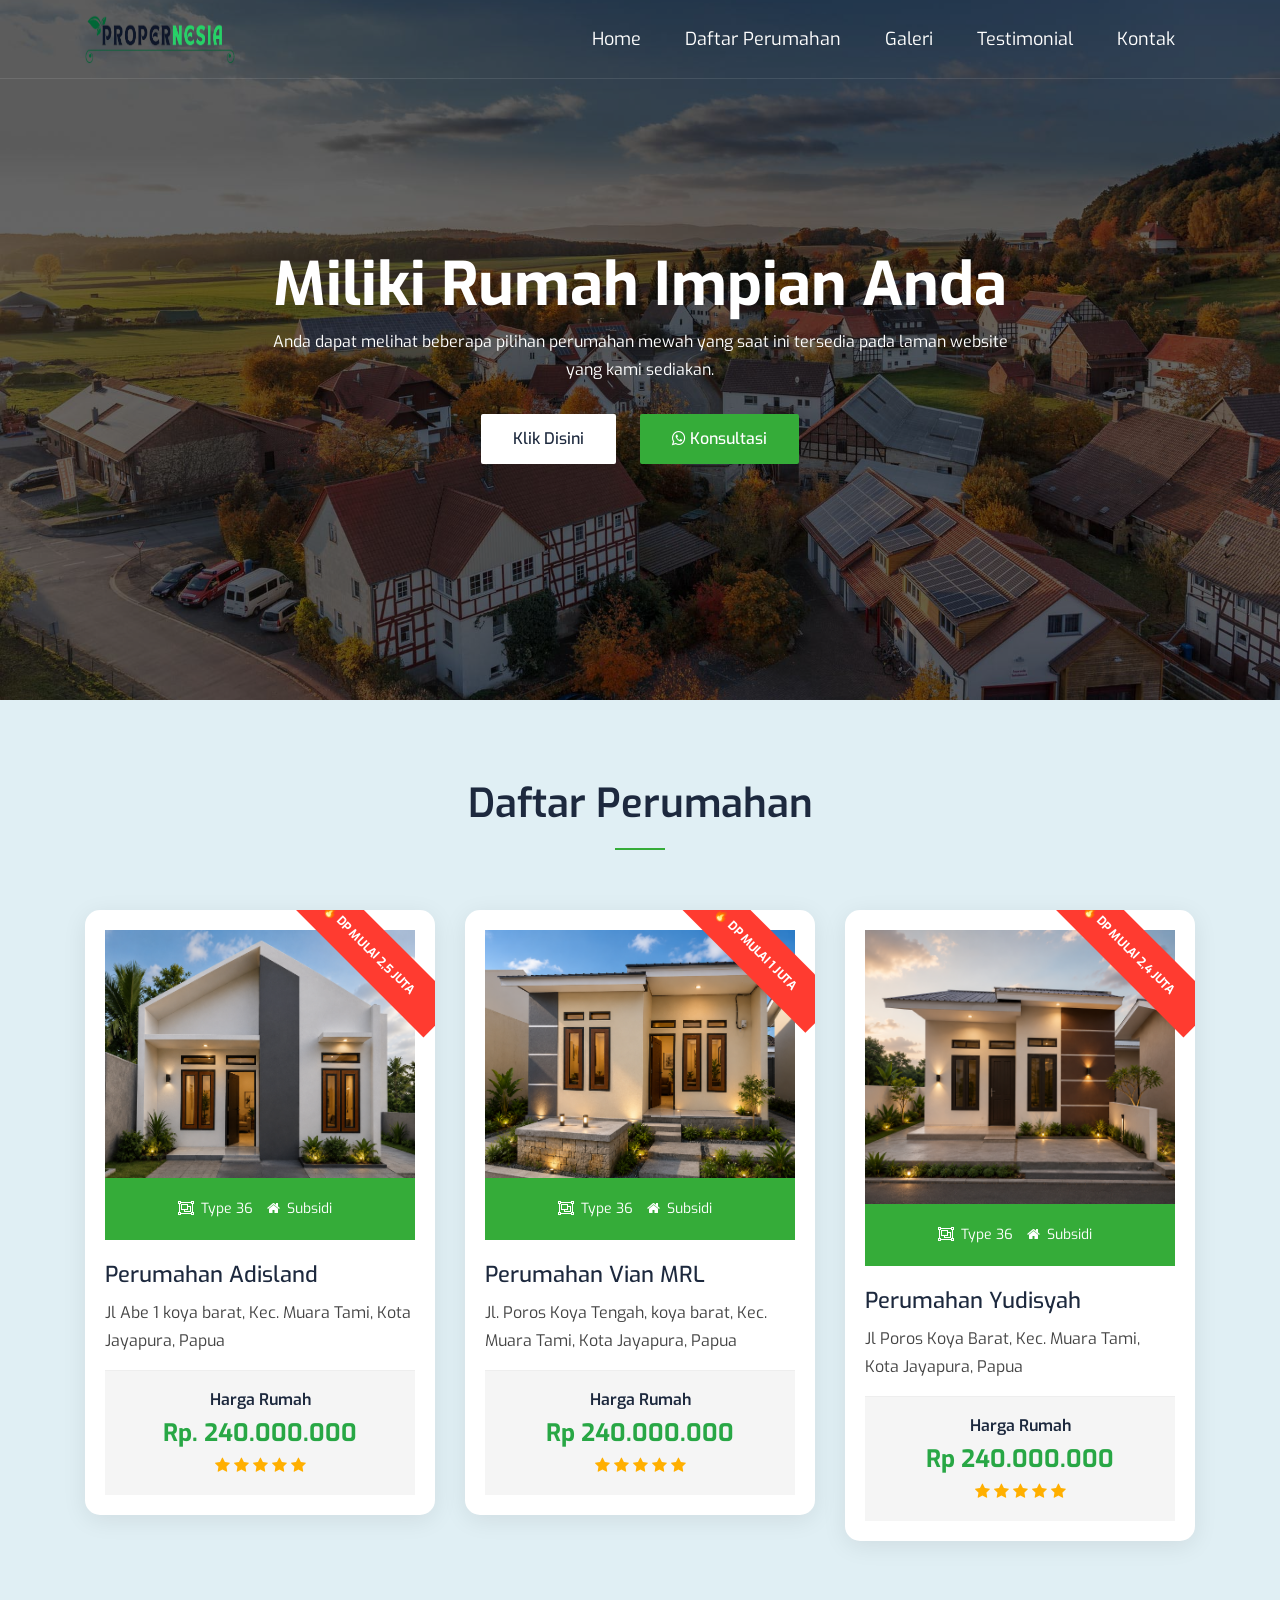
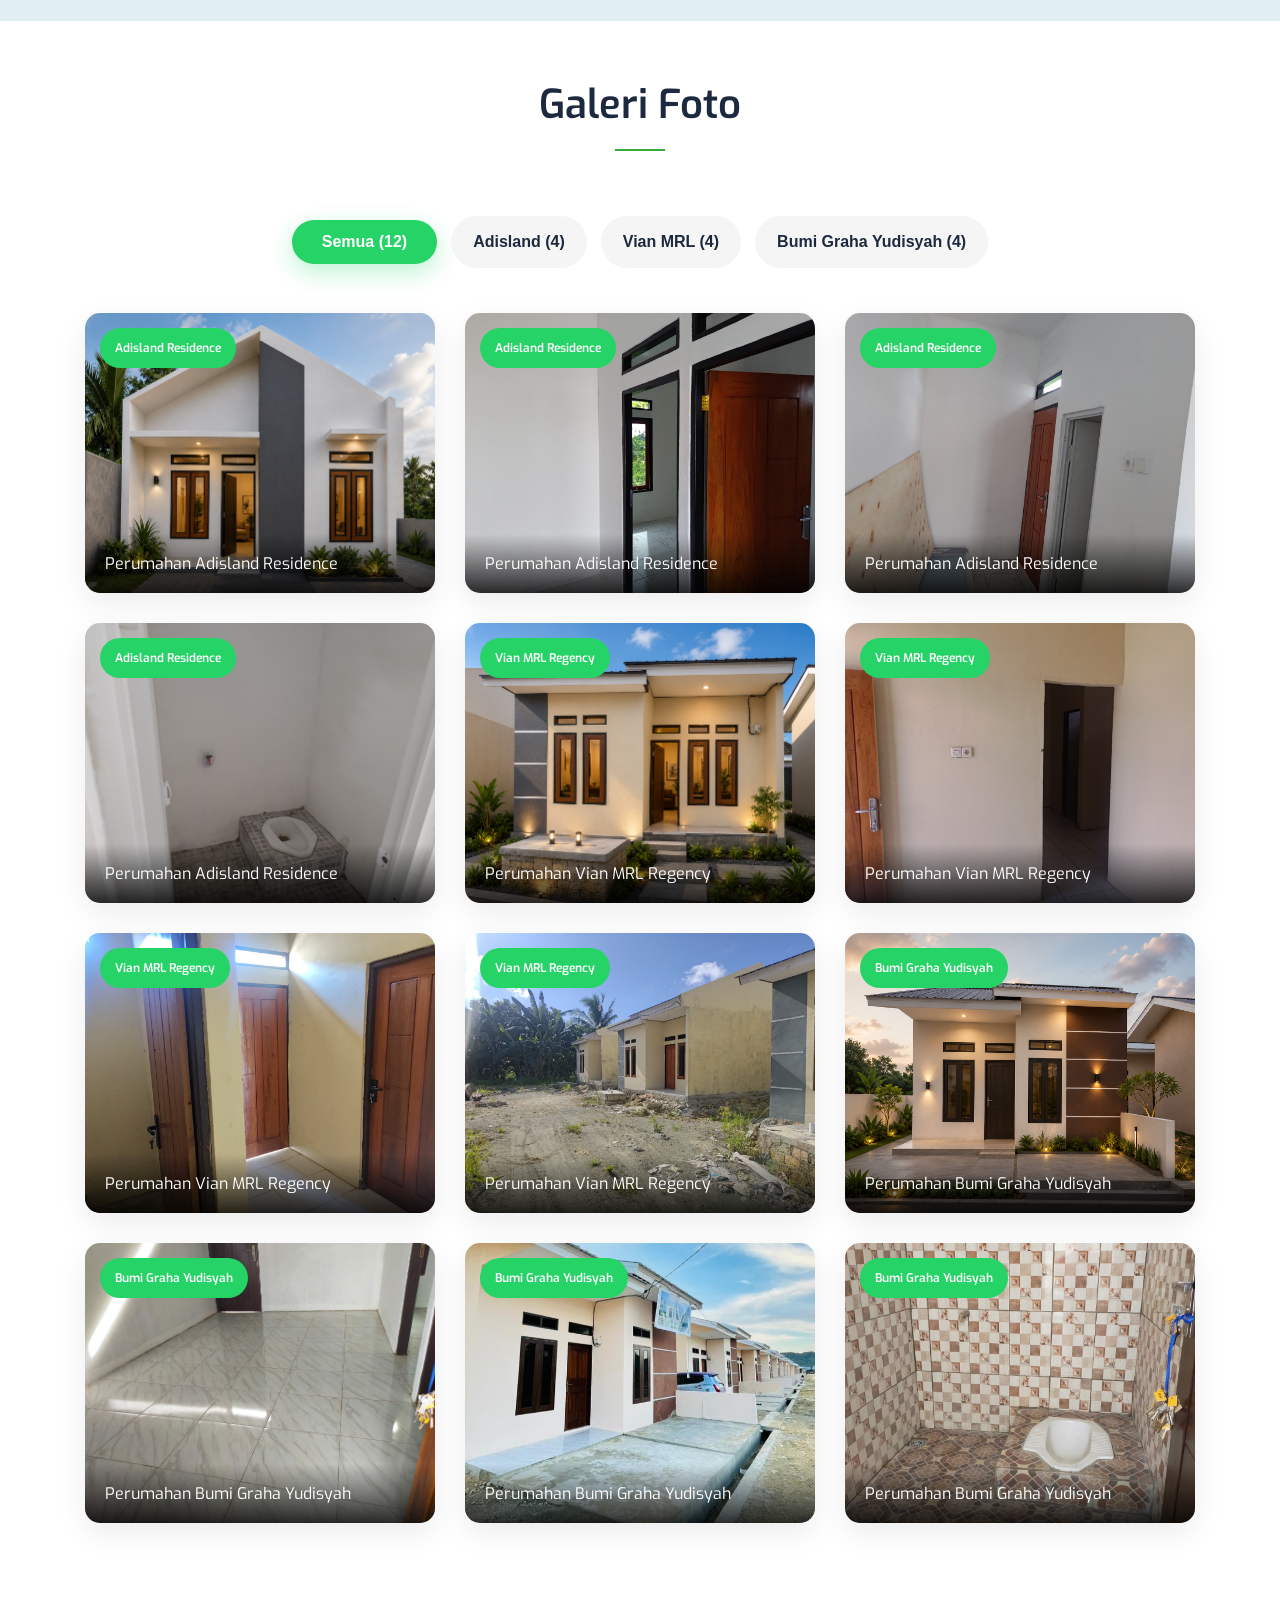
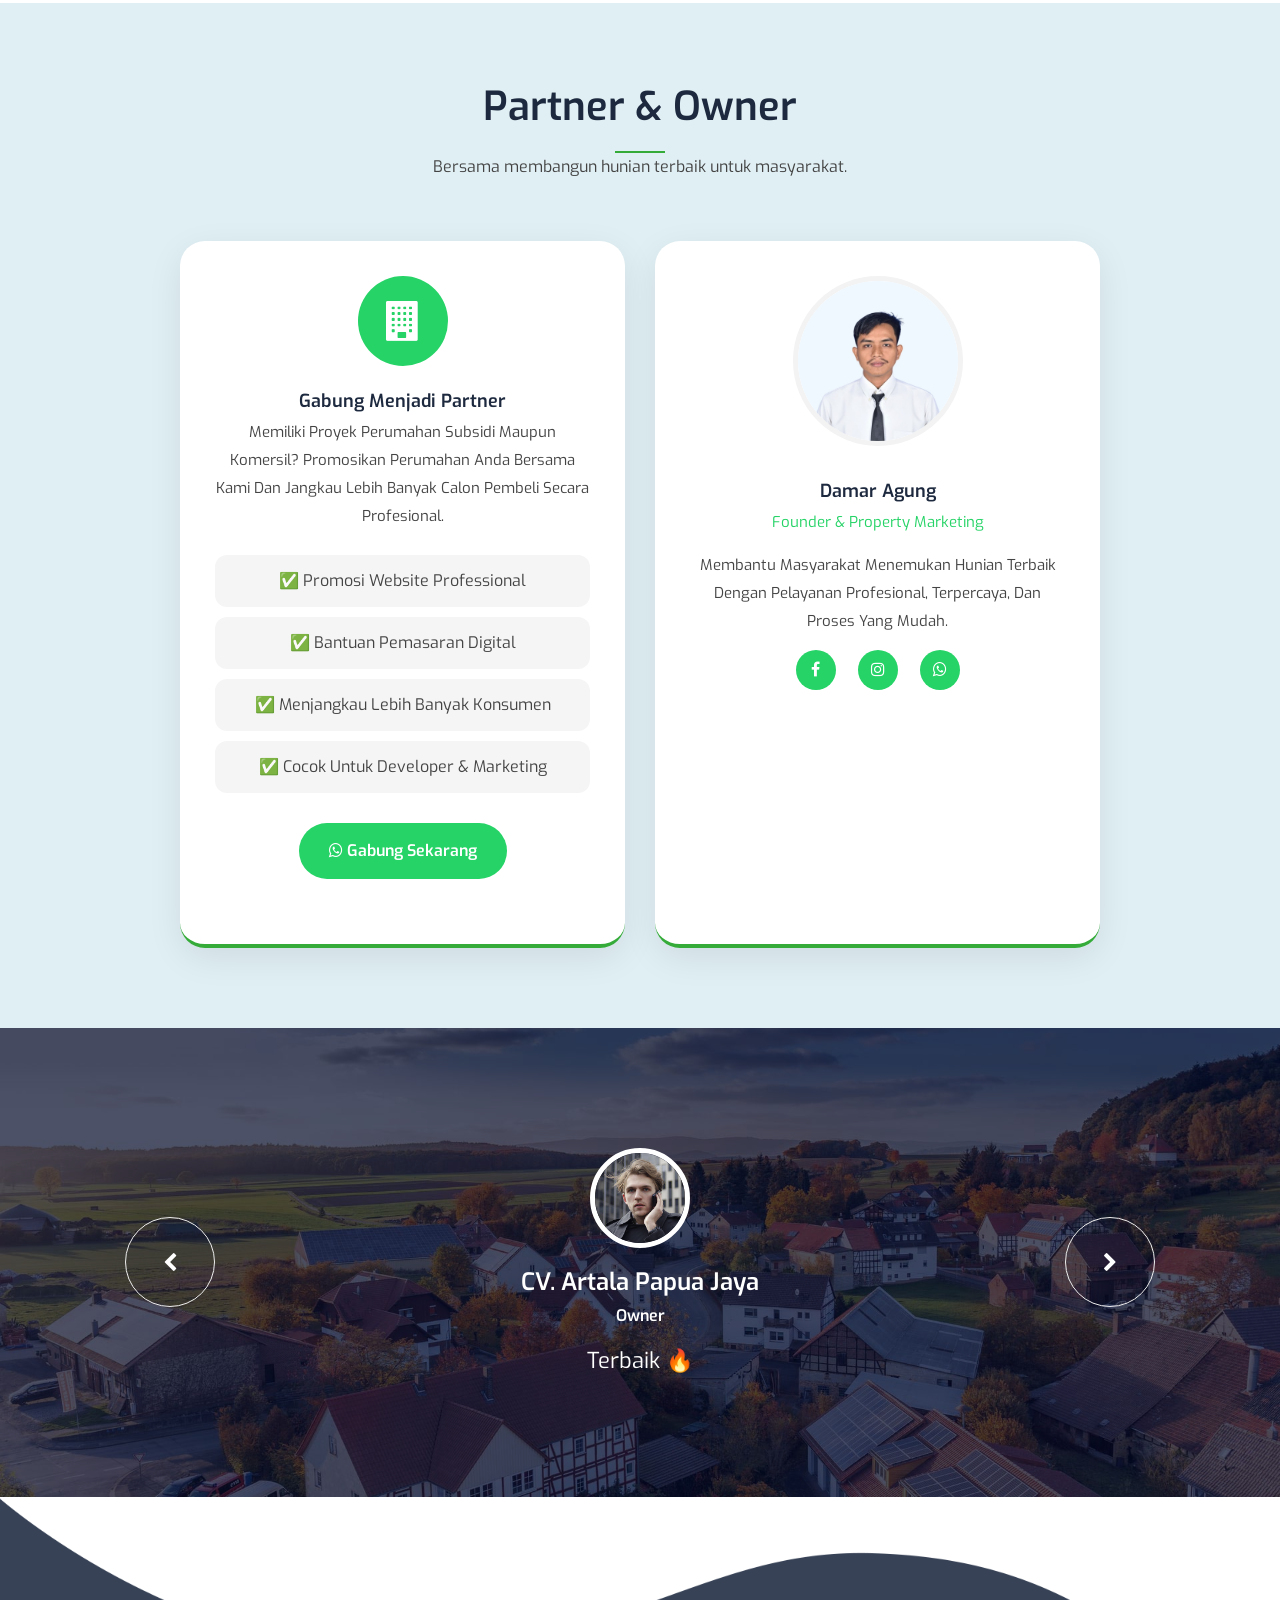
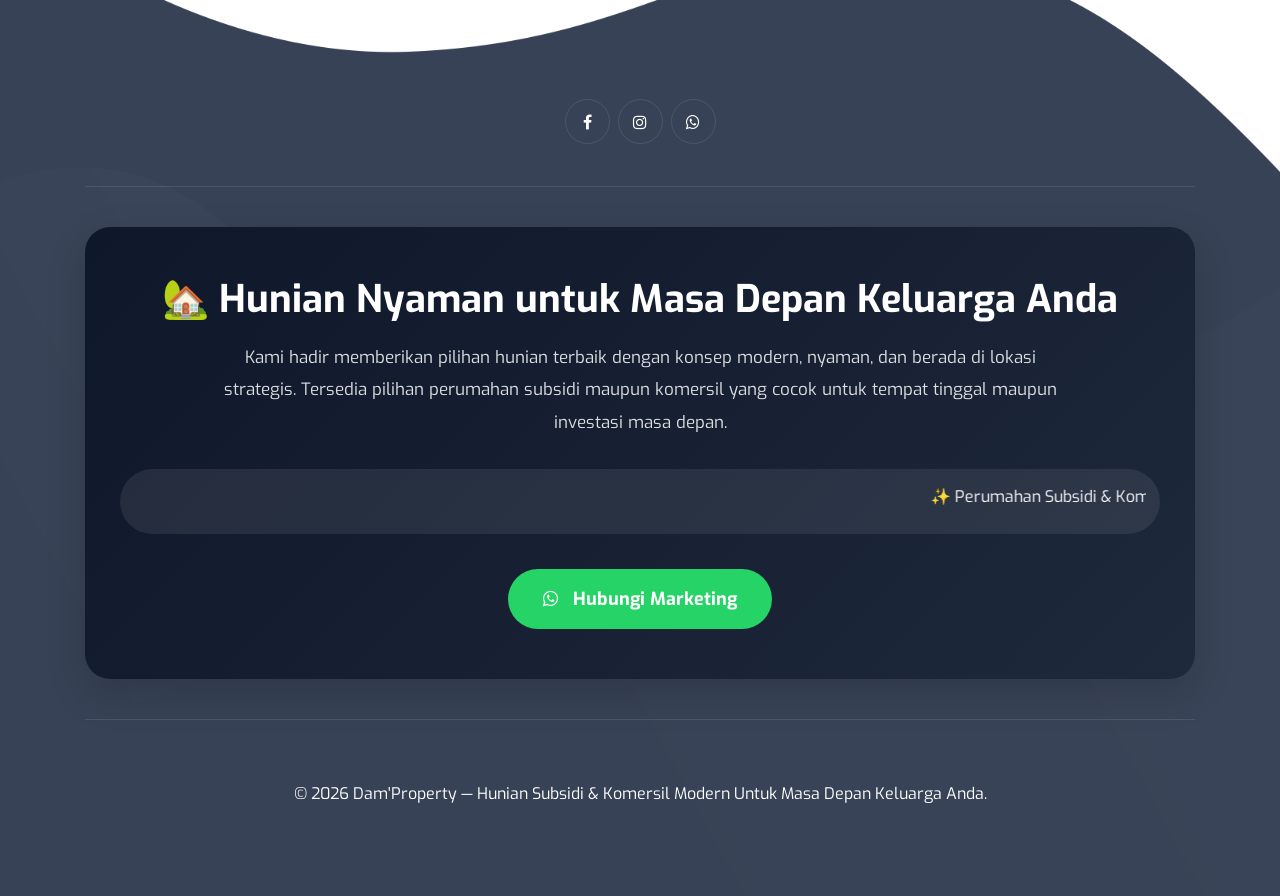
==== commit 165a2dc1: "Update index.html" ====
--- a/index.html
+++ b/index.html
@@ -1,865 +1,1283 @@
-<!DOCTYPE html>
+<!doctype html>
 <html lang="en">
 
 <head>
-	<!-- Meta -->
-	<meta charset="utf-8">
-	<meta http-equiv="X-UA-Compatible" content="IE=edge">
-	<meta name="viewport" content="width=device-width, initial-scale=1">
-	<!-- The above 3 meta tags *must* come first in the head; any other head content must come *after* these tags -->
-	<!-- SITE TITLE -->
-	<title>Hilux - Real Estate HTML Template</title>
-	<!-- Latest Bootstrap min CSS -->
-	<link rel="stylesheet" href="assets/bootstrap/css/bootstrap.min.css">
-	<!-- Google Font -->
-	<link href="https://fonts.googleapis.com/css2?family=Exo:wght@300;400;500;600;700;800;900&display=swap"
-		rel="stylesheet">
-	<!-- Font Awesome CSS -->
-	<link rel="stylesheet" href="assets/fonts/font-awesome.min.css">
-	<link rel="stylesheet" href="assets/fonts/themify-icons.css">
-	<!--- owl carousel Css-->
-	<link rel="stylesheet" href="assets/owlcarousel/css/owl.carousel.css">
-	<link rel="stylesheet" href="assets/owlcarousel/css/owl.theme.css">
-	<!--fonts icons Css-->
-	<link rel="stylesheet" href="assets/css/fonts.css">
-	<!--prettyPhoto css-->
-	<link href="assets/css/prettyPhoto.css" rel="stylesheet">
-	<!-- animate CSS -->
-	<link rel="stylesheet" href="assets/css/animate.css">
-	<!-- Slick css -->
-	<link rel="stylesheet" href="assets/css/slick.css">
-	<!-- Style CSS -->
-	<link rel="stylesheet" href="assets/css/menu.css">
-	<link rel="stylesheet" href="assets/css/style.css">
-	<link rel="stylesheet" href="assets/css/responsive.css">
-	<!-- HTML5 shim and Respond.js IE8 support of HTML5 elements and media queries -->
-	<!-- WARNING: Respond.js doesn't work if you view the page via file:// -->
-	<!--[if lt IE 9]>
-		  <script src="https://oss.maxcdn.com/html5shiv/3.7.2/html5shiv.min.js"></script>
-		  <script src="https://oss.maxcdn.com/respond/1.4.2/respond.min.js"></script>
-		<![endif]-->
+  <!-- Meta -->
+  <meta charset="utf-8" />
+  <meta http-equiv="X-UA-Compatible" content="IE=edge" />
+  <meta name="viewport" content="width=device-width, initial-scale=1" />
+  <!-- The above 3 meta tags *must* come first in the head; any other head content must come *after* these tags -->
+  <!-- SITE TITLE -->
+  <title>Propernesia - Real Estate</title>
+  <!-- Latest Bootstrap min CSS -->
+  <link rel="stylesheet" href="assets/bootstrap/css/bootstrap.min.css" />
+  <!-- Google Font -->
+  <link href="https://fonts.googleapis.com/css2?family=Exo:wght@300;400;500;600;700;800;900&display=swap"
+    rel="stylesheet" />
+  <!-- Font Awesome CSS -->
+  <link rel="stylesheet" href="assets/fonts/font-awesome.min.css" />
+  <link rel="stylesheet" href="assets/fonts/themify-icons.css" />
+  <!--- owl carousel Css-->
+  <link rel="stylesheet" href="assets/owlcarousel/css/owl.carousel.css" />
+  <link rel="stylesheet" href="assets/owlcarousel/css/owl.theme.css" />
+  <!--fonts icons Css-->
+  <link rel="stylesheet" href="assets/css/fonts.css" />
+  <!--prettyPhoto css-->
+  <link href="assets/css/prettyPhoto.css" rel="stylesheet" />
+  <!-- animate CSS -->
+  <link rel="stylesheet" href="assets/css/animate.css" />
+  <!-- Slick css -->
+  <link rel="stylesheet" href="assets/css/slick.css" />
+  <!-- Style CSS -->
+  <link rel="stylesheet" href="assets/css/menu.css" />
+  <link rel="stylesheet" href="assets/css/style.css" />
+  <link rel="stylesheet" href="assets/css/responsive.css" />
+  <!-- HTML5 shim and Respond.js IE8 support of HTML5 elements and media queries -->
+  <!-- WARNING: Respond.js doesn't work if you view the page via file:// -->
+  <!--[if lt IE 9]>
+      <script src="https://oss.maxcdn.com/html5shiv/3.7.2/html5shiv.min.js"></script>
+      <script src="https://oss.maxcdn.com/respond/1.4.2/respond.min.js"></script>
+    <![endif]-->
 </head>
 
 <body data-spy="scroll" data-offset="80">
-
-	<!-- START PRELOADER -->
-	<div class="preloader">
-		<div class="status">
-			<div class="status-mes"></div>
-		</div>
-	</div>
-	<!-- END PRELOADER -->
-
-	<!-- START NAVBAR -->
-	<div class="site-mobile-menu site-navbar-target">
-		<div class="site-mobile-menu-header">
-			<div class="site-mobile-menu-close mt-3">
-				<span class="icon-close2 js-menu-toggle"></span>
-			</div>
-		</div>
-		<div class="site-mobile-menu-body"></div>
-	</div>
-
-	<header class="site-navbar js-sticky-header site-navbar-target" role="banner">
-		<div class="container">
-			<div class="row align-items-center">
-				<div class="col-6 col-xl-2">
-					<h1 class="mb-0 site-logo"><a href="index.html"><img src="assets/img/logo.png" alt=""></a></h1>
-				</div>
-				<div class="col-12 col-md-10 d-none d-xl-block">
-					<nav class="site-navigation position-relative text-right" role="navigation">
-						<ul class="site-menu main-menu js-clone-nav mr-auto d-none d-lg-block">
-							<li class="has-children">
-								<a href="index.html" class="nav-link">Home</a>
-								<ul class="dropdown">
-									<li><a href="index_map.html" class="nav-link">Home Map</a></li>
-									<li><a href="index_parallax.html" class="nav-link">Home Parallax</a></li>
-									<li><a href="index_slideshow.html" class="nav-link">Home Slider</a></li>
-									<li><a href="index_video.html" class="nav-link">Home video</a></li>
-								</ul>
-							</li>
-							<li><a class="nav-link" href="about.html">about</a></li>
-							<li class="has-children">
-								<a href="property.html" class="nav-link">Property</a>
-								<ul class="dropdown">
-									<li><a href="property-details.html" class="nav-link">Property Details</a></li>
-								</ul>
-							</li>
-							<li><a href="gallery.html">Gallery</a></li>
-							<li class="has-children">
-								<a href="#" class="nav-link">Pages</a>
-								<ul class="dropdown">
-									<li><a href="agent_profile.html" class="nav-link">agent profile</a></li>
-									<li><a href="login.html" class="nav-link">login page</a></li>
-									<li><a href="register.html" class="nav-link">register page</a></li>
-									<li><a href="faq.html" class="nav-link">Faqs</a></li>
-									<li><a href="404.html" class="nav-link">404 page</a></li>
-								</ul>
-							</li>
-							<li class="has-children">
-								<a href="blog.html" class="nav-link">Blog</a>
-								<ul class="dropdown">
-									<li><a href="blog.html" class="nav-link">Blog Post</a></li>
-									<li><a href="blog-post.html" class="nav-link">Blog Single</a></li>
-								</ul>
-							</li>
-							<li><a class="nav-link" href="contact.html">Contact</a></li>
-						</ul>
-					</nav>
-				</div>
-				<div class="col-6 d-inline-block d-xl-none ml-md-0 py-3" style="position: relative; top: 3px;">
-					<a href="#" class="site-menu-toggle js-menu-toggle float-right"><span
-							class="icon-menu h3"></span></a>
-				</div>
-			</div>
-		</div>
-	</header>
-	<!-- END NAVBAR-->
-
-	<!-- START HOME -->
-	<section id="home" class="home_bg"
-		style="background-image: url(assets/img/bg/home-bg.jpg);  background-size:cover; background-position: center center;">
-		<div class="container">
-			<div class="row">
-				<div class="col-lg-10 offset-lg-1 col-sm-12 col-xs-12 text-center">
-					<div class="hero-text">
-						<h2>Best Real state deals</h2>
-						<p>Lorem ipsum dolor sit amet, consectetur adipiscing elit. Morbi fermentum justo vitae
-							convallis varius. Nulla tristique risus ut justo pulvinar mattis.</p>
-						<div class="home_btn">
-							<a href="about.html" class="app-btn wow bounceIn page-scroll home_btn_color_one"
-								data-wow-delay=".6s">About us</a>
-							<a href="gallery.html" class="app-btn wow bounceIn page-scroll home_btn_color_two"
-								data-wow-delay=".8s">our Listing</a>
-						</div>
-					</div>
-				</div><!--- END COL -->
-			</div><!--- END ROW -->
-		</div><!--- END CONTAINER -->
-	</section>
-	<!-- END  HOME -->
-
-	<!-- START SEARCH -->
-	<div class="search_bar section-padding">
-		<div class="container">
-			<div class="row">
-				<div class="col-lg-3 col-sm-6 col-xs-12">
-					<div class="single_search">
-						<select>
-							<option value="1">Location</option>
-							<option value="2">United States</option>
-							<option value="3">United Kingdom</option>
-							<option value="3">Afghanistan</option>
-							<option value="3">Albania</option>
-							<option value="3">Australia</option>
-							<option value="3">Benin</option>
-							<option value="3">Belgium</option>
-						</select>
-					</div>
-				</div><!--- END COL -->
-				<div class="col-lg-3 col-sm-6 col-xs-12">
-					<div class="single_search">
-						<select>
-							<option value="1">Category</option>
-							<option value="1">Category</option>
-							<option value="1">Category</option>
-							<option value="1">Category</option>
-
-						</select>
-					</div>
-				</div><!--- END COL -->
-				<div class="col-lg-3 col-sm-6 col-xs-12">
-					<div class="single_search">
-						<select>
-							<option value="1">Property Type</option>
-							<option value="1">Residential</option>
-							<option value="1">Commercial</option>
-							<option value="1">Land</option>
-						</select>
-					</div>
-				</div><!--- END COL -->
-				<div class="col-lg-3 col-sm-6 col-xs-12">
-					<div class="single_search">
-						<select>
-							<option value="1">Property Status</option>
-							<option value="1">For Sale</option>
-							<option value="1">For Rent</option>
-						</select>
-					</div>
-				</div><!--- END COL -->
-				<div class="col-lg-3 col-sm-6 col-xs-12">
-					<div class="single_search">
-						<select>
-							<option value="1">Price</option>
-							<option value="1">$15000</option>
-							<option value="1">$20000</option>
-							<option value="1">$25000</option>
-							<option value="1">$30000</option>
-							<option value="1">$35000</option>
-						</select>
-					</div>
-				</div><!--- END COL -->
-				<div class="col-lg-3 col-sm-6 col-xs-12">
-					<div class="single_search">
-						<select>
-							<option value="1">Area</option>
-							<option value="1">50</option>
-							<option value="1">150</option>
-							<option value="1">250</option>
-							<option value="1">350</option>
-							<option value="1">450</option>
-						</select>
-					</div>
-				</div><!--- END COL -->
-				<div class="col-lg-3 col-sm-6 col-xs-12">
-					<div class="single_search">
-						<select>
-							<option value="1">BedRooms</option>
-							<option value="1">1</option>
-							<option value="1">2</option>
-							<option value="1">3</option>
-							<option value="1">4</option>
-							<option value="1">5</option>
-							<option value="1">6</option>
-							<option value="1">7</option>
-						</select>
-					</div>
-				</div><!--- END COL -->
-				<div class="col-lg-3 col-sm-6 col-xs-12">
-					<div class="single_search">
-						<select>
-							<option value="1">Bathrooms</option>
-							<option value="1">1</option>
-							<option value="1">2</option>
-							<option value="1">3</option>
-							<option value="1">4</option>
-						</select>
-					</div>
-				</div><!--- END COL -->
-				<div class="col-lg-12 text-center">
-					<div class="search_btn">
-						<a href="#" class="btn btn-serach-bg">search</a>
-					</div>
-				</div>
-			</div><!--- END ROW -->
-		</div><!--- END CONTAINER -->
-	</div>
-	<!-- END  SEARCH -->
-
-	<!-- START PROPERTY -->
-	<section class="template_property">
-		<div class="container">
-			<div class="section-title text-center wow zoomIn">
-				<h2>Latest listing</h2>
-				<div></div>
-			</div>
-			<div class="row">
-				<div class="col-lg-4 col-sm-12 col-xs-12">
-					<div class="single_property">
-						<img src="assets/img/property/1.jpg" class="img-fluid" alt="" />
-						<div class="single_property_description text-center">
-							<span><i class="fa fa-object-group"></i> 900 sq ft</span>
-							<span><i class="fa fa-bed"></i> 4 Badrooms</span>
-							<span><i class="fa fa-star-o"></i> 2 Baths</span>
-						</div>
-						<div class="single_property_content">
-							<h4><a href="#">Lodgeville Road</a></h4>
-							<p>Lorem Ipsum is not simply random text. It has roots in a piece of classical. </p>
-
-						</div>
-						<div class="single_property_price">
-							High Meadow Lane Mount Pleasant <span>$ 170,000</span>
-							<i class="fa fa-star"></i>
-							<i class="fa fa-star"></i>
-							<i class="fa fa-star"></i>
-							<i class="fa fa-star"></i>
-							<i class="fa fa-star"></i>
-						</div>
-					</div><!--- END SINGLE PROPERTY -->
-				</div><!--- END COL -->
-				<div class="col-lg-4 col-sm-12 col-xs-12">
-					<div class="single_property">
-						<img src="assets/img/property/2.jpg" class="img-fluid" alt="" />
-						<div class="single_property_description text-center">
-							<span><i class="fa fa-object-group"></i> 900 sq ft</span>
-							<span><i class="fa fa-bed"></i> 4 Badrooms</span>
-							<span><i class="fa fa-star-o"></i> 2 Baths</span>
-						</div>
-						<div class="single_property_content">
-							<h4><a href="#">Rinehart Road</a></h4>
-							<p>Lorem Ipsum is not simply random text. It has roots in a piece of classical. </p>
-
-						</div>
-						<div class="single_property_price">
-							High Meadow Lane Mount Pleasant <span>$ 170,000</span>
-							<i class="fa fa-star"></i>
-							<i class="fa fa-star"></i>
-							<i class="fa fa-star"></i>
-							<i class="fa fa-star"></i>
-							<i class="fa fa-star"></i>
-						</div>
-					</div>
-				</div><!--- END  COL-->
-				<div class="col-lg-4 col-sm-12 col-xs-12">
-					<div class="single_property">
-						<img src="assets/img/property/3.jpg" class="img-fluid" alt="" />
-						<div class="single_property_description text-center">
-							<span><i class="fa fa-object-group"></i> 900 sq ft</span>
-							<span><i class="fa fa-bed"></i> 4 Badrooms</span>
-							<span><i class="fa fa-star-o"></i> 2 Baths</span>
-						</div>
-						<div class="single_property_content">
-							<h4><a href="#">Brighton Circle Road</a></h4>
-							<p>Lorem Ipsum is not simply random text. It has roots in a piece of classical. </p>
-
-						</div>
-						<div class="single_property_price">
-							High Meadow Lane Mount Pleasant <span>$ 170,000</span>
-							<i class="fa fa-star"></i>
-							<i class="fa fa-star"></i>
-							<i class="fa fa-star"></i>
-							<i class="fa fa-star"></i>
-							<i class="fa fa-star"></i>
-						</div>
-					</div>
-				</div><!--- END  COL-->
-			</div><!--- END ROW -->
-		</div><!--- END CONTAINER -->
-	</section>
-	<!-- END  PROPERTY -->
-
-	<!-- START PROPERTY -->
-	<section class="template_property section-padding">
-		<div class="container">
-			<div class="section-title  text-center wow zoomIn">
-				<h2>Latest for Rent</h2>
-				<div></div>
-			</div>
-			<div class="row">
-				<div class="col-lg-4 col-sm-12 col-xs-12">
-					<div class="single_property">
-						<img src="assets/img/property/4.jpg" class="img-fluid" alt="" />
-						<div class="single_property_description text-center">
-							<span><i class="fa fa-object-group"></i> 900 sq ft</span>
-							<span><i class="fa fa-bed"></i> 4 Badrooms</span>
-							<span><i class="fa fa-star-o"></i> 2 Baths</span>
-						</div>
-						<div class="single_property_content">
-							<h4><a href="#">Lynn Ogden Lane</a></h4>
-							<p>Lorem Ipsum is not simply random text. It has roots in a piece of classical. </p>
-
-						</div>
-						<div class="single_property_price">
-							High Meadow Lane Mount Pleasant <span>$ 170,000</span>
-							<i class="fa fa-star"></i>
-							<i class="fa fa-star"></i>
-							<i class="fa fa-star"></i>
-							<i class="fa fa-star"></i>
-							<i class="fa fa-star"></i>
-						</div>
-					</div>
-				</div><!--- END  COL-->
-				<div class="col-lg-4 col-sm-12 col-xs-12">
-					<div class="single_property">
-						<img src="assets/img/property/5.jpg" class="img-fluid" alt="" />
-						<div class="single_property_description text-center">
-							<span><i class="fa fa-object-group"></i> 900 sq ft</span>
-							<span><i class="fa fa-bed"></i> 4 Badrooms</span>
-							<span><i class="fa fa-star-o"></i> 2 Baths</span>
-						</div>
-						<div class="single_property_content">
-							<h4><a href="#">2045 B Street</a></h4>
-							<p>Lorem Ipsum is not simply random text. It has roots in a piece of classical. </p>
-
-						</div>
-						<div class="single_property_price">
-							High Meadow Lane Mount Pleasant <span>$ 170,000</span>
-							<i class="fa fa-star"></i>
-							<i class="fa fa-star"></i>
-							<i class="fa fa-star"></i>
-							<i class="fa fa-star"></i>
-							<i class="fa fa-star"></i>
-						</div>
-					</div>
-				</div><!--- END  COL-->
-				<div class="col-lg-4 col-sm-12 col-xs-12">
-					<div class="single_property">
-						<img src="assets/img/property/6.jpg" class="img-fluid" alt="" />
-						<div class="single_property_description text-center">
-							<span><i class="fa fa-object-group"></i> 900 sq ft</span>
-							<span><i class="fa fa-bed"></i> 4 Badrooms</span>
-							<span><i class="fa fa-star-o"></i> 2 Baths</span>
-						</div>
-						<div class="single_property_content">
-							<h4><a href="#">White Maria Street</a></h4>
-							<p>Lorem Ipsum is not simply random text. It has roots in a piece of classical. </p>
-
-						</div>
-						<div class="single_property_price">
-							High Meadow Lane Mount Pleasant <span>$ 170,000</span>
-							<i class="fa fa-star"></i>
-							<i class="fa fa-star"></i>
-							<i class="fa fa-star"></i>
-							<i class="fa fa-star"></i>
-							<i class="fa fa-star"></i>
-						</div>
-					</div>
-				</div><!--- END  COL-->
-			</div><!--- END ROW -->
-		</div><!--- END CONTAINER -->
-	</section>
-	<!-- END  PROPERTY -->
-
-	<!-- START PORTFOLIO -->
-	<section id="gallery" class="works_area">
-		<div class="container">
-			<div class="section-title text-center wow zoomIn">
-				<h2>Gallery</h2>
-				<div></div>
-			</div>
-			<div class="col-lg-12 text-center">
-				<ul class="portfolio-filters">
-					<li class="filter active" data-filter="all">all</li>
-					<li class="filter" data-filter="bedroom">Bedroom</li>
-					<li class="filter" data-filter="bathroom">Bathroom</li>
-					<li class="filter" data-filter="kitchen">kitchen</li>
-					<li class="filter" data-filter="garage">Garage</li>
-					<li class="filter" data-filter="basement">Basement</li>
-				</ul>
-			</div><!-- END COL -->
-			<div class="row portfolio-items-list">
-				<div class="col-lg-4 col-sm-4 col-xs-12 mix bathroom kitchen garage">
-					<div class="grid">
-						<figure class="effect-apollo">
-							<img src="assets/img/portfolio/1.jpg" class="img-fluid" alt="" />
-							<figcaption>
-								<a class="prettyPhoto image_zoom" href="assets/img/portfolio/1.jpg"></a>
-								<p><a href="#" data-toggle="modal" data-target="#projectModal">Your Dream House</a></p>
-							</figcaption>
-						</figure>
-					</div>
-				</div><!--- END COL -->
-				<div class="col-lg-4 col-sm-4 col-xs-12 mix bedroom garage">
-					<div class="grid">
-						<figure class="effect-apollo">
-							<img src="assets/img/portfolio/2.jpg" class="img-fluid" alt="" />
-							<figcaption>
-								<a class="prettyPhoto image_zoom" href="assets/img/portfolio/2.jpg"></a>
-								<p><a href="#" data-toggle="modal" data-target="#projectModal">Your Dream House</a></p>
-							</figcaption>
-						</figure>
-					</div>
-				</div><!--- END COL -->
-				<div class="col-lg-4 col-sm-4 col-xs-12 mix bathroom">
-					<div class="grid">
-						<figure class="effect-apollo">
-							<img src="assets/img/portfolio/3.jpg" class="img-fluid" alt="" />
-							<figcaption>
-								<a class="prettyPhoto image_zoom" href="assets/img/portfolio/3.jpg"></a>
-								<p><a href="#" data-toggle="modal" data-target="#projectModal">Your Dream House</a></p>
-							</figcaption>
-						</figure>
-					</div>
-				</div><!--- END COL -->
-				<div class="col-lg-4 col-sm-4 col-xs-12 mix garage kitchen">
-					<div class="grid">
-						<figure class="effect-apollo">
-							<img src="assets/img/portfolio/4.jpg" class="img-fluid" alt="" />
-							<figcaption>
-								<a class="prettyPhoto image_zoom" href="assets/img/portfolio/4.jpg"></a>
-								<p><a href="#" data-toggle="modal" data-target="#projectModal">Your Dream House</a></p>
-							</figcaption>
-						</figure>
-					</div>
-				</div><!--- END COL -->
-				<div class="col-lg-4 col-sm-4 col-xs-12 mix bedroom">
-					<div class="grid">
-						<figure class="effect-apollo">
-							<img src="assets/img/portfolio/5.jpg" class="img-fluid" alt="" />
-							<figcaption>
-								<a class="prettyPhoto image_zoom" href="assets/img/portfolio/5.jpg"></a>
-								<p><a href="#" data-toggle="modal" data-target="#projectModal">Your Dream House</a></p>
-							</figcaption>
-						</figure>
-					</div>
-				</div><!--- END COL -->
-				<div class="col-lg-4 col-sm-4 col-xs-12 mix bathroom kitchen">
-					<div class="grid">
-						<figure class="effect-apollo">
-							<img src="assets/img/portfolio/6.jpg" class="img-fluid" alt="" />
-							<figcaption>
-								<a class="prettyPhoto image_zoom" href="assets/img/portfolio/6.jpg"></a>
-								<p><a href="#" data-toggle="modal" data-target="#projectModal">Your Dream House</a></p>
-							</figcaption>
-						</figure>
-					</div>
-				</div><!--- END COL -->
-				<div class="col-lg-4 col-sm-4 col-xs-12 mix basement garage">
-					<div class="grid">
-						<figure class="effect-apollo">
-							<img src="assets/img/portfolio/7.jpg" class="img-fluid" alt="" />
-							<figcaption>
-								<a class="prettyPhoto image_zoom" href="assets/img/portfolio/7.jpg"></a>
-								<p><a href="#" data-toggle="modal" data-target="#projectModal">Your Dream House</a></p>
-							</figcaption>
-						</figure>
-					</div>
-				</div><!--- END COL -->
-				<div class="col-lg-4 col-sm-4 col-xs-12 mix bedroom basement">
-					<div class="grid">
-						<figure class="effect-apollo">
-							<img src="assets/img/portfolio/8.jpg" class="img-fluid" alt="" />
-							<figcaption>
-								<a class="prettyPhoto image_zoom" href="assets/img/portfolio/8.jpg"></a>
-								<p><a href="#" data-toggle="modal" data-target="#projectModal">Your Dream House</a></p>
-							</figcaption>
-						</figure>
-					</div>
-				</div><!--- END COL -->
-				<div class="col-lg-4 col-sm-4 col-xs-12 mix bedroom basement">
-					<div class="grid">
-						<figure class="effect-apollo">
-							<img src="assets/img/portfolio/9.jpg" class="img-fluid" alt="" />
-							<figcaption>
-								<a class="prettyPhoto image_zoom" href="assets/img/portfolio/9.jpg"></a>
-								<p><a href="#" data-toggle="modal" data-target="#projectModal">Your Dream House</a></p>
-							</figcaption>
-						</figure>
-					</div>
-				</div><!--- END COL -->
-			</div><!--- END ROW -->
-		</div><!--- END CONTAINER -->
-	</section>
-	<!-- END PORTFOLIO -->
-
-	<!-- START TEAM US -->
-	<section id="team" class="our_team section-padding">
-		<div class="container">
-			<div class="section-title text-center wow zoomIn">
-				<h2>Professional team</h2>
-				<div></div>
-			</div>
-			<div class="row text-center">
-				<div class="col-lg-3 col-sm-3 col-xs-12">
-					<div class="single_team">
-						<img src="assets/img/team/team-1.jpg" class="img-fluid" alt="" />
-						<h3>Juthi Ahmed</h3>
-						<p>Co Founder</p>
-						<ul class="list-inline">
-							<li><a href="#" class="st-facebook"><i class="fa fa-facebook"></i></a></li>
-							<li><a href="#" class="st-twitter"><i class="fa fa-instagram"></i></a></li>
-							<li><a href="#" class="st-instagram"><i class="fa fa-instagram"></i></a></li>
-						</ul>
-					</div><!--- END SINGLE TEAM -->
-				</div><!--- END COL -->
-				<div class="col-lg-3 col-sm-3 col-xs-12">
-					<div class="single_team">
-						<img src="assets/img/team/team-2.jpg" class="img-fluid" alt="" />
-						<h3>Masum Billah</h3>
-						<p>Co Founder</p>
-						<ul class="list-inline">
-							<li><a href="#" class="st-facebook"><i class="fa fa-facebook"></i></a></li>
-							<li><a href="#" class="st-twitter"><i class="fa fa-instagram"></i></a></li>
-							<li><a href="#" class="st-instagram"><i class="fa fa-instagram"></i></a></li>
-						</ul>
-					</div><!--- END SINGLE TEAM -->
-				</div><!--- END COL -->
-				<div class="col-lg-3 col-sm-3 col-xs-12">
-					<div class="single_team">
-						<img src="assets/img/team/team-3.jpg" class="img-fluid" alt="" />
-						<h3>Syed Ekram</h3>
-						<p>Co Founder</p>
-						<ul class="list-inline">
-							<li><a href="#" class="st-facebook"><i class="fa fa-facebook"></i></a></li>
-							<li><a href="#" class="st-twitter"><i class="fa fa-instagram"></i></a></li>
-							<li><a href="#" class="st-instagram"><i class="fa fa-instagram"></i></a></li>
-						</ul>
-					</div><!--- END SINGLE TEAM -->
-				</div><!--- END COL -->
-				<div class="col-lg-3 col-sm-3 col-xs-12">
-					<div class="single_team">
-						<img src="assets/img/team/team-4.jpg" class="img-fluid" alt="" />
-						<h3>Hanjala Haque</h3>
-						<p>Co Founder</p>
-						<ul class="list-inline">
-							<li><a href="#" class="st-facebook"><i class="fa fa-facebook"></i></a></li>
-							<li><a href="#" class="st-twitter"><i class="fa fa-instagram"></i></a></li>
-							<li><a href="#" class="st-instagram"><i class="fa fa-instagram"></i></a></li>
-						</ul>
-					</div><!--- END SINGLE TEAM -->
-				</div><!--- END COL -->
-			</div><!--- END ROW -->
-		</div><!--- END CONTAINER -->
-	</section>
-	<!-- END TEAM US -->
-
-	<!-- START TESTIMONIAL -->
-	<section data-stellar-background-ratio="0.3" class="our_testimonial section-padding"
-		style="background-image: url(assets/img/bg/testimonial-bg.jpg);  background-size:cover;background-position:center;">
-		<div class="container">
-			<div class="row">
-				<div class="col-lg-8 offset-lg-2 col-sm-12 col-xs-12 text-center">
-					<div class="testimonial1-carousel">
-						<div class="single-testimonial">
-							<img src="assets/img/testimonial/1.jpg" alt="">
-							<h4>Mark Richard</h4>
-							<span>Architecture</span>
-							<p>Lorem ipsum dolor sit amet, consectetur adipiscing elit. Fusce vitae risus nec dui
-								venenatis dignissim. Aenean vitae metus in augue pretium ultrices. Duis dictum eget
-								dolor vel blandit.</p>
-						</div>
-						<div class="single-testimonial">
-							<img src="assets/img/testimonial/2.jpg" alt="">
-							<h4>Mark Richard</h4>
-							<span>Architecture</span>
-							<p>Lorem ipsum dolor sit amet, consectetur adipiscing elit. Fusce vitae risus nec dui
-								venenatis dignissim. Aenean vitae metus in augue pretium ultrices. Duis dictum eget
-								dolor vel blandit.</p>
-						</div>
-						<div class="single-testimonial">
-							<img src="assets/img/testimonial/3.jpg" alt="">
-							<h4>Mark Richard</h4>
-							<span>Architecture</span>
-							<p>Lorem ipsum dolor sit amet, consectetur adipiscing elit. Fusce vitae risus nec dui
-								venenatis dignissim. Aenean vitae metus in augue pretium ultrices. Duis dictum eget
-								dolor vel blandit.</p>
-						</div>
-					</div>
-				</div><!-- END COL -->
-			</div><!--END  ROW  -->
-		</div><!-- END CONTAINER  -->
-	</section>
-	<!-- END TESTIMONIAL -->
-
-	<!-- START NEWSLETTER -->
-	<section class="newsletter section-padding">
-		<div class="container">
-			<div class="row">
-				<div class="col-lg-12">
-					<div class="partner  wow fadeInRight">
-						<a href="#"><img src="assets/img/partner/1.png" alt="image"></a>
-						<a href="#"><img src="assets/img/partner/2.png" alt="image"></a>
-						<a href="#"><img src="assets/img/partner/3.png" alt="image"></a>
-						<a href="#"><img src="assets/img/partner/4.png" alt="image"></a>
-						<a href="#"><img src="assets/img/partner/5.png" alt="image"></a>
-						<a href="#"><img src="assets/img/partner/1.png" alt="image"></a>
-						<a href="#"><img src="assets/img/partner/2.png" alt="image"></a>
-						<a href="#"><img src="assets/img/partner/3.png" alt="image"></a>
-						<a href="#"><img src="assets/img/partner/4.png" alt="image"></a>
-						<a href="#"><img src="assets/img/partner/5.png" alt="image"></a>
-					</div>
-				</div><!-- END COL  -->
-			</div><!--END  ROW  -->
-			<div class="row">
-				<div class="col-lg-6 offset-lg-3 col-sm-12 col-xs-12 text-center">
-					<div class="signup_form">
-						<h3 class="section-title-white">Subscribe to stay update</h3>
-						<!-- Replace the form action in the line below with your MailChimp embed action! -->
-						<form novalidate="" class="validate" name="mc-embedded-subscribe-form" method="post" action="#">
-							<input type="email" placeholder="Enter Email" id="mce-email" class="form-control"
-								name="EMAIL">
-							<span><button class="btn btn-detault btn-light-bg" name="subscribe"
-									type="submit">Subscribe</button></span>
-							<div id="mce-responses">
-								<div style="display:none" id="mce-error-response" class="response"></div>
-								<div style="display:none" id="mce-success-response" class="response"></div>
-							</div>
-						</form>
-					</div>
-				</div><!-- END COL  -->
-			</div><!-- END ROW  -->
-		</div><!-- END CONTAINER -->
-	</section>
-	<!-- END NEWSLETTER -->
-
-	<!-- START BLOG -->
-	<section id="blog" class="fresh-news section-padding">
-		<div class="container">
-			<div class="section-title text-center">
-				<h2>Latest News</h2>
-				<div></div>
-			</div>
-			<div class="row">
-				<div class="col-lg-4 col-sm-4 col-xs-12">
-					<div class="single_blog">
-						<div class="blog_img">
-							<a href="blog.html"><img src="assets/img/blog/blog-1.jpg" class="img-fluid"
-									alt="image" /></a>
-							<div class="post-date">
-								<span class="date">15</span>
-								<span class="month">Sep</span>
-							</div>
-						</div>
-						<div class="blog_content">
-							<h3><a href="blog.html">Team you want to work with mistake runners</a></h3>
-							<p>Lorem ipsum dolor sit amet, consectetur adipiscing elit. Fusce vitae risus nec dui
-								venenatis dignissim.</p>
-						</div>
-					</div>
-				</div><!-- END COL-->
-				<div class="col-lg-4 col-sm-4 col-xs-12">
-					<div class="single_blog">
-						<div class="blog_img">
-							<a href="blog.html"><img src="assets/img/blog/blog-2.jpg" class="img-fluid"
-									alt="image" /></a>
-							<div class="post-date">
-								<span class="date">16</span>
-								<span class="month">Sep</span>
-							</div>
-						</div>
-						<div class="blog_content">
-							<h3><a href="blog.html">Lights winged seasons fish abundantly evening</a></h3>
-							<p>Lorem ipsum dolor sit amet, consectetur adipiscing elit. Fusce vitae risus nec dui
-								venenatis dignissim.</p>
-						</div>
-					</div>
-				</div><!-- END COL-->
-				<div class="col-lg-4 col-sm-4 col-xs-12">
-					<div class="single_blog">
-						<div class="blog_img">
-							<a href="blog.html"><img src="assets/img/blog/blog-3.jpg" class="img-fluid"
-									alt="image" /></a>
-							<div class="post-date">
-								<span class="date">17</span>
-								<span class="month">Sep</span>
-							</div>
-						</div>
-						<div class="blog_content">
-							<h3><a href="blog.html">Winged moved stars, food creature seed night</a></h3>
-							<p>Lorem ipsum dolor sit amet, consectetur adipiscing elit. Fusce vitae risus nec dui
-								venenatis dignissim.</p>
-						</div>
-					</div>
-				</div><!-- END COL-->
-			</div><!-- END ROW -->
-		</div><!-- END CONTAINER -->
-	</section>
-	<!-- END BLOG -->
-
-	<!-- START FOOTER -->
-	<footer class="footer-area">
-		<div class="container">
-			<div class="row">
-				<div class="col-lg-12 text-center">
-					<div class="footer_social">
-						<ul>
-							<li><a data-toggle="tooltip" data-placement="top" title="Facebook" href="#"><i
-										class="fa fa-facebook"></i></a>
-							</li>
-							<li><a data-toggle="tooltip" data-placement="top" title="Twitter" href="#"><i
-										class="fa fa-instagram"></i></a>
-							</li>
-							<li><a data-toggle="tooltip" data-placement="top" title="Google Plus" href="#"><i
-										class="fa fa-google-plus"></i></a>
-							</li>
-							<li><a data-toggle="tooltip" data-placement="top" title="Linkedin" href="#"><i
-										class="fa fa-linkedin"></i></a>
-							</li>
-							<li><a data-toggle="tooltip" data-placement="top" title="Youtube" href="#"><i
-										class="fa fa-youtube"></i></a>
-							</li>
-							<li><a data-toggle="tooltip" data-placement="top" title="Skype" href="#"><i
-										class="fa fa-skype"></i></a>
-							</li>
-						</ul>
-					</div>
-				</div>
-			</div>
-			<div class="row footer-padding">
-				<div class="col-lg-3 col-sm-3 col-xs-12">
-					<div class="single_footer">
-						<h4>Contact Us</h4>
-						<div class="footer_contact">
-							<ul>
-								<li><i class="fa fa-rocket"></i> <span>3481 Melrose Place, Beverly Hills, CA
-										90210</span></li>
-								<li><i class="fa fa-phone"></i> <span>Call Us - (+1) 517 397 7100</span></li>
-								<li><i class="fa fa-fax"></i> <span>Fax - (+12) 123 1234</span></li>
-								<li><i class="fa fa-envelope"></i> <span>info@example.com</span></li>
-							</ul>
-						</div>
-					</div>
-				</div><!--- END COL -->
-				<div class="col-lg-3 col-sm-3 col-xs-12">
-					<div class="single_footer">
-						<h4>Customer service</h4>
-						<div class="footer_contact">
-							<ul>
-								<li><a href="#">My Account</a></li>
-								<li><a href="#">Order History</a></li>
-								<li><a href="#">FAQ</a></li>
-								<li><a href="#">Specials</a></li>
-								<li><a href="#">Help Center</a></li>
-							</ul>
-						</div>
-					</div>
-				</div><!--- END COL -->
-				<div class="col-lg-3 col-sm-3 col-xs-12">
-					<div class="single_footer">
-						<h4>Helpful Link</h4>
-						<div class="footer_contact">
-							<ul>
-								<li><a href="#">About us</a></li>
-								<li><a href="#">Customer Service</a></li>
-								<li><a href="#">Company</a></li>
-								<li><a href="#">Investor Relations</a></li>
-								<li><a href="#">Advanced Search</a></li>
-							</ul>
-						</div>
-					</div>
-				</div><!--- END COL -->
-				<div class="col-lg-3 col-sm-3 col-xs-12">
-					<div class="single_footer">
-						<h4>Why choose Us</h4>
-						<div class="footer_contact">
-							<ul>
-								<li><a href="#">Shopping Guide</a></li>
-								<li><a href="#">Blog</a></li>
-								<li><a href="#">Company</a></li>
-								<li><a href="#">Investor Relations</a></li>
-								<li><a href="contact.html">Contact Us</a></li>
-							</ul>
-						</div>
-					</div>
-				</div><!--- END COL -->
-			</div><!--- END ROW -->
-			<div class="row text-center">
-				<div class="col-lg-12 col-sm-12 col-xs-12 wow zoomIn">
-					<p class="footer_copyright">Hilux &copy; 2026 All Rights Reserved. Distributed by <a
-							href="https://themewagon.com" target="_blank">ThemeWagon</a></p>.
-				</div><!--- END COL -->
-			</div><!--- END ROW -->
-		</div><!--- END CONTAINER -->
-	</footer>
-	<!-- END FOOTER -->
-
-	<!-- Latest jQuery -->
-	<script src="assets/js/jquery-1.12.4.min.js"></script>
-	<!-- Latest compiled and minified Bootstrap -->
-	<script src="assets/bootstrap/js/bootstrap.min.js"></script>
-	<!-- modernizer JS -->
-	<script src="assets/js/modernizr-2.8.3.min.js"></script>
-	<!-- stellar js -->
-	<script src="assets/js/jquery.stellar.min.js"></script>
-	<!-- Menu js -->
-	<script src="assets/js/menu.js"></script>
-	<script src="assets/js/jquery.sticky.js"></script>
-	<!-- owl-carousel min js  -->
-	<script src="assets/owlcarousel/js/owl.carousel.min.js"></script>
-	<!-- MAGNIFICANT JS -->
-	<script src="assets/js/jquery.magnific-popup.min.js"></script>
-	<!-- Slick JS -->
-	<script src="assets/js/slick.min.js"></script>
-	<!-- jquery mixitup min js -->
-	<script src="assets/js/jquery.mixitup.js"></script>
-	<!-- jquery.prettyPhoto js -->
-	<script src="assets/js/jquery.prettyPhoto.js"></script>
-	<!-- scrolltopcontrol js -->
-	<script src="assets/js/scrolltopcontrol.js"></script>
-	<!-- WOW - Reveal Animations When You Scroll -->
-	<script src="assets/js/wow.min.js"></script>
-	<!-- scripts js -->
-	<script src="assets/js/scripts.js"></script>
+  <!-- START PRELOADER -->
+  <div class="preloader">
+    <div class="status">
+      <div class="status-mes"></div>
+    </div>
+  </div>
+  <!-- END PRELOADER -->
+
+  <!-- START NAVBAR -->
+  <div class="site-mobile-menu site-navbar-target">
+    <div class="site-mobile-menu-header">
+      <div class="site-mobile-menu-close mt-3">
+        <span class="icon-close2 js-menu-toggle"></span>
+      </div>
+    </div>
+    <div class="site-mobile-menu-body"></div>
+  </div>
+
+  <header class="site-navbar js-sticky-header site-navbar-target" role="banner">
+    <div class="container">
+      <div class="row align-items-center">
+        <div class="col-6 col-xl-2">
+          <h1 class="mb-0 site-logo">
+            <a href="propernesia.html"><img src="assets/img/brand/logo.png" alt="" height="50px" width="50px" /></a>
+          </h1>
+        </div>
+        <div class="col-12 col-md-10 d-none d-xl-block">
+          <nav class="site-navigation position-relative text-right" role="navigation">
+            <ul class="site-menu main-menu js-clone-nav mr-auto d-none d-lg-block">
+              <li>
+                <a href="#" class="nav-link">Home</a>
+              </li>
+              <li><a class="nav-link" href="#rumah">Daftar Perumahan</a></li>
+              <li><a class="nav-link" href="#gallery">Galeri</a></li>
+              <li><a class="nav-link" href="#testimonial">Testimonial</a></li>
+              <li><a class="nav-link" href="#kontak">Kontak</a></li>
+            </ul>
+          </nav>
+        </div>
+        <div class="col-6 d-inline-block d-xl-none ml-md-0 py-3" style="position: relative; top: 3px">
+          <a href="#" class="site-menu-toggle js-menu-toggle float-right"><span class="icon-menu h3"></span></a>
+        </div>
+      </div>
+    </div>
+  </header>
+  <!-- END NAVBAR-->
+
+  <!-- START HOME -->
+  <section data-stellar-background-ratio="0.3" id="home" class="home_bg" style="
+        background-image: url(assets/img/bg/parallax-bg.jpg);
+        background-size: cover;
+        background-position: center center;
+      ">
+    <div class="container">
+      <div class="row">
+        <div class="col-lg-10 offset-lg-1 col-sm-12 col-xs-12 text-center">
+          <div class="hero-text">
+            <h2>Miliki rumah impian anda</h2>
+            <p>
+              Anda dapat melihat beberapa pilihan perumahan mewah yang saat
+              ini tersedia pada laman website yang kami sediakan.
+            </p>
+            <div class="home_btn">
+              <a href="#rumah" class="app-btn wow bounceIn home_btn_color_one smooth-scroll" data-wow-delay=".6s">
+                Klik Disini
+              </a>
+
+              <script>
+                document
+                  .querySelectorAll(".smooth-scroll")
+                  .forEach((anchor) => {
+                    anchor.addEventListener("click", function (e) {
+                      e.preventDefault();
+
+                      const target = document.querySelector(
+                        this.getAttribute("href"),
+                      );
+
+                      if (target) {
+                        target.scrollIntoView({
+                          behavior: "smooth",
+                        });
+                      }
+                    });
+                  });
+              </script>
+              <a href="https://wa.me/6281240670863?text=Halo%20saya%20ingin%20konsultasi" target="_blank"
+                class="app-btn wow bounceIn page-scroll home_btn_color_two" data-wow-delay=".8s">
+                <i class="fa fa-whatsapp"></i> Konsultasi
+              </a>
+            </div>
+          </div>
+        </div>
+        <!--- END COL -->
+      </div>
+      <!--- END ROW -->
+    </div>
+    <!--- END CONTAINER -->
+  </section>
+  <!-- END  HOME -->
+
+  <!-- css desain form card rumah -->
+  <style>
+    .single_property {
+      position: relative;
+      overflow: hidden;
+      border-radius: 15px;
+      background: #fff;
+      box-shadow: 0 5px 25px rgba(0, 0, 0, 0.08);
+      transition: 0.3s;
+    }
+
+    .single_property:hover {
+      transform: translateY(-8px);
+    }
+
+    .promo-badge {
+      position: absolute;
+      top: 15px;
+      right: -35px;
+      background: #ff3b30;
+      color: white;
+      padding: 10px 40px;
+      transform: rotate(45deg);
+      font-size: 12px;
+      font-weight: bold;
+      z-index: 99;
+    }
+
+    .property-feature {
+      margin-top: 15px;
+    }
+
+    .property-feature div {
+      background: #f8f8f8;
+      margin-bottom: 8px;
+      padding: 8px 12px;
+      border-radius: 6px;
+      font-size: 13px;
+    }
+
+    .promo-info {
+      margin-top: 20px;
+      background: #fff8e1;
+      padding: 15px;
+      border-radius: 10px;
+      border-left: 5px solid #ffc107;
+    }
+
+    .promo-info h5 {
+      margin-bottom: 10px;
+      font-weight: 700;
+      color: #ff9800;
+    }
+
+    .promo-info p {
+      margin-bottom: 8px;
+    }
+
+    .single_property_price {
+      text-align: center;
+      background: #f5f5f5;
+      padding: 15px;
+      font-weight: 600;
+    }
+
+    .single_property_price span {
+      display: block;
+      color: #28a745;
+      font-size: 24px;
+      font-weight: 700;
+    }
+
+    .property-action {
+      padding: 20px;
+      text-align: center;
+    }
+
+    .btn-wa-property {
+      display: block;
+      background: #25d366;
+      color: white;
+      padding: 14px;
+      border-radius: 50px;
+      text-decoration: none;
+      font-weight: 600;
+      transition: 0.3s;
+    }
+
+    .btn-wa-property:hover {
+      background: #1ebe5d;
+      color: white;
+    }
+
+    .btn-wa-property i {
+      margin-right: 8px;
+    }
+  </style>
+  <!-- end css -->
+
+  <!-- START PROPERTY -->
+  <section class="template_property" id="rumah">
+    <div class="container">
+      <div class="section-title text-center wow zoomIn">
+        <h2>Daftar Perumahan</h2>
+        <div></div>
+      </div>
+      <div class="row">
+        <div class="col-lg-4 col-sm-12 col-xs-12">
+          <div class="single_property">
+            <!-- Badge Promo -->
+            <div class="promo-badge">🔥 DP MULAI 2,5 JUTA</div>
+
+            <img src="details/img/adisland/1.png" class="img-fluid" alt="" />
+            <div class="single_property_description text-center">
+              <span><i class="fa fa-object-group"></i> Type 36</span>
+              <span><i class="fa fa-home"></i> Subsidi</span>
+            </div>
+            <div class="single_property_content">
+              <h4>
+                <a href="details/property-adisland.html">Perumahan Adisland</a>
+              </h4>
+              <p>
+                Jl Abe 1 koya barat, Kec. Muara Tami, Kota Jayapura, Papua
+              </p>
+            </div>
+            <div class="single_property_price">
+              Harga Rumah <span>Rp. 240.000.000</span>
+              <i class="fa fa-star"></i>
+              <i class="fa fa-star"></i>
+              <i class="fa fa-star"></i>
+              <i class="fa fa-star"></i>
+              <i class="fa fa-star"></i>
+            </div>
+          </div>
+          <!--- END SINGLE PROPERTY -->
+        </div>
+        <!--- END COL -->
+        <div class="col-lg-4 col-sm-12 col-xs-12">
+          <div class="single_property">
+            <!-- Badge Promo -->
+            <div class="promo-badge">🔥 DP MULAI 1 JUTA</div>
+
+            <!-- Gambar -->
+            <img src="details/img/vian/1.png" class="img-fluid" alt="Perumahan Vian MRL" />
+
+            <!-- Spesifikasi -->
+            <div class="single_property_description text-center">
+              <span><i class="fa fa-object-group"></i> Type 36</span>
+              <span><i class="fa fa-home"></i> Subsidi</span>
+            </div>
+
+            <!-- Konten -->
+            <div class="single_property_content">
+              <h4>
+                <a href="details/property-vianmrl.html">
+                  Perumahan Vian MRL
+                </a>
+              </h4>
+              <p>
+                Jl. Poros Koya Tengah, koya barat, Kec. Muara Tami, Kota Jayapura, Papua
+              </p>
+            </div>
+
+            <!-- Harga -->
+            <div class="single_property_price">
+              Harga Rumah
+              <span>Rp 240.000.000</span>
+              <i class="fa fa-star"></i>
+              <i class="fa fa-star"></i>
+              <i class="fa fa-star"></i>
+              <i class="fa fa-star"></i>
+              <i class="fa fa-star"></i>
+            </div>
+          </div>
+        </div>
+
+        <!--- END  COL-->
+        <div class="col-lg-4 col-sm-12 col-xs-12">
+          <div class="single_property">
+            <!-- Badge Promo -->
+            <div class="promo-badge">🔥 DP MULAI 2,4 JUTA</div>
+
+            <img src="details/img/yudisyah/1.png" class="img-fluid" alt="" />
+            <div class="single_property_description text-center">
+              <span><i class="fa fa-object-group"></i> Type 36</span>
+              <span><i class="fa fa-home"></i> Subsidi</span>
+            </div>
+            <div class="single_property_content">
+              <h4>
+                <a href="details/property-yudisyah.html">Perumahan Yudisyah</a>
+              </h4>
+              <p>
+                Jl Poros Koya Barat, Kec. Muara Tami, Kota Jayapura, Papua
+              </p>
+            </div>
+            <div class="single_property_price">
+              Harga Rumah
+              <span>Rp 240.000.000</span>
+              <i class="fa fa-star"></i>
+              <i class="fa fa-star"></i>
+              <i class="fa fa-star"></i>
+              <i class="fa fa-star"></i>
+              <i class="fa fa-star"></i>
+            </div>
+          </div>
+        </div>
+        <!--- END  COL-->
+      </div>
+      <!--- END ROW -->
+    </div>
+    <!--- END CONTAINER -->
+  </section>
+  <!-- END  PROPERTY -->
+
+  <!-- START PORTFOLIO -->
+  <section id="gallery" class="works_area">
+
+    <style>
+      /* ===============================
+   FILTER MENU
+================================= */
+      .portfolio-filters {
+        list-style: none;
+        padding: 0;
+        margin-bottom: 40px;
+      }
+
+      .portfolio-filters li {
+        display: inline-block;
+        padding: 12px 22px;
+        margin: 5px;
+        background: #f5f5f5;
+        border-radius: 50px;
+        cursor: pointer;
+        transition: .3s;
+        font-weight: 600;
+      }
+
+      .portfolio-filters li:hover,
+      .portfolio-filters li.active {
+        background: #25D366;
+        color: #fff;
+        box-shadow: 0 8px 25px rgba(37, 211, 102, .3);
+      }
+
+      /* ===============================
+   GALLERY
+================================= */
+
+      .gallery-item {
+        margin-bottom: 30px;
+        transition: .5s;
+      }
+
+      .gallery-item.hidden {
+        opacity: 0;
+        transform: scale(.8);
+      }
+
+      .gallery-card {
+        position: relative;
+        overflow: hidden;
+        border-radius: 15px;
+        background: #fff;
+        box-shadow: 0 10px 30px rgba(0, 0, 0, .08);
+      }
+
+      .gallery-card img {
+        width: 100%;
+        height: 280px;
+        object-fit: cover;
+        display: block;
+        transition: .5s;
+      }
+
+      .gallery-card:hover img {
+        transform: scale(1.08);
+      }
+
+      /* ===============================
+   BADGE
+================================= */
+
+      .property-badge {
+        position: absolute;
+        top: 15px;
+        left: 15px;
+        background: #25D366;
+        color: #fff;
+        padding: 6px 15px;
+        border-radius: 30px;
+        font-size: 12px;
+        font-weight: 600;
+        z-index: 2;
+      }
+
+      /* ===============================
+   OVERLAY
+================================= */
+
+      .gallery-overlay {
+        position: absolute;
+        bottom: 0;
+        left: 0;
+        width: 100%;
+        padding: 20px;
+        background: linear-gradient(transparent,
+            rgba(0, 0, 0, .8));
+        color: #fff;
+      }
+
+      .gallery-overlay h5 {
+        color: #fff;
+        margin: 0;
+        font-size: 16px;
+      }
+
+      /* ===============================
+   LIGHTBOX
+================================= */
+
+      #lightbox {
+        position: fixed;
+        top: 0;
+        left: 0;
+        width: 100%;
+        height: 100%;
+        background: rgba(0, 0, 0, .95);
+        display: none;
+        justify-content: center;
+        align-items: center;
+        z-index: 99999;
+      }
+
+      #lightbox img {
+        max-width: 90%;
+        max-height: 90%;
+        border-radius: 10px;
+      }
+
+      #lightbox-close {
+        position: absolute;
+        top: 20px;
+        right: 30px;
+        color: #fff;
+        font-size: 35px;
+        cursor: pointer;
+      }
+
+      /* ===============================
+   RESPONSIVE
+================================= */
+
+      @media(max-width:768px) {
+
+        .gallery-card img {
+          height: 220px;
+        }
+
+        .portfolio-filters li {
+          padding: 8px 15px;
+          font-size: 13px;
+        }
+
+      }
+    </style>
+
+    <div class="container">
+
+      <div class="section-title text-center wow zoomIn">
+        <h2>Galeri Foto</h2>
+        <div></div>
+      </div>
+
+      <div class="col-lg-12 text-center">
+        <ul class="portfolio-filters text-center">
+          <li class="filter active" data-filter="all">
+            Semua (<span id="count-all">0</span>)
+          </li>
+
+          <li class="filter" data-filter="adisland">
+            Adisland (<span id="count-adisland">0</span>)
+          </li>
+
+          <li class="filter" data-filter="vian">
+            Vian MRL (<span id="count-vian">0</span>)
+          </li>
+
+          <li class="filter" data-filter="yudisyah">
+            Bumi Graha Yudisyah (<span id="count-yudisyah">0</span>)
+          </li>
+
+          <!-- <li class="filter" data-filter="griya">
+            Griya Pratama (<span id="count-griya">0</span>)
+          </li> -->
+        </ul>
+      </div>
+
+      <div class="row portfolio-items-list">
+
+        <!-- ADISLAND -->
+        <div class="col-lg-4 col-md-6 col-sm-6 col-xs-12 gallery-item adisland">
+
+          <div class="gallery-card">
+
+            <span class="property-badge">
+              Adisland Residence
+            </span>
+
+            <img loading="lazy" src="details/img/adisland/1.png" alt="Adisland" class="gallery-image">
+
+            <div class="gallery-overlay">
+              <h5>Perumahan Adisland Residence</h5>
+            </div>
+
+          </div>
+
+        </div>
+        <div class="col-lg-4 col-md-6 col-sm-6 col-xs-12 gallery-item adisland">
+
+          <div class="gallery-card">
+
+            <span class="property-badge">
+              Adisland Residence
+            </span>
+
+            <img loading="lazy" src="details/img/adisland/2.jpeg" alt="Adisland" class="gallery-image">
+
+            <div class="gallery-overlay">
+              <h5>Perumahan Adisland Residence</h5>
+            </div>
+
+          </div>
+
+        </div>
+        <div class="col-lg-4 col-md-6 col-sm-6 col-xs-12 gallery-item adisland">
+
+          <div class="gallery-card">
+
+            <span class="property-badge">
+              Adisland Residence
+            </span>
+
+            <img loading="lazy" src="details/img/adisland/3.jpeg" alt="Adisland" class="gallery-image">
+
+            <div class="gallery-overlay">
+              <h5>Perumahan Adisland Residence</h5>
+            </div>
+
+          </div>
+
+        </div>
+        <div class="col-lg-4 col-md-6 col-sm-6 col-xs-12 gallery-item adisland">
+
+          <div class="gallery-card">
+
+            <span class="property-badge">
+              Adisland Residence
+            </span>
+
+            <img loading="lazy" src="details/img/adisland/4.jpeg" alt="Adisland" class="gallery-image">
+
+            <div class="gallery-overlay">
+              <h5>Perumahan Adisland Residence</h5>
+            </div>
+
+          </div>
+
+        </div>
+
+        <!-- VIAN -->
+        <div class="col-lg-4 col-md-6 col-sm-6 col-xs-12 gallery-item vian">
+
+          <div class="gallery-card">
+
+            <span class="property-badge">
+              Vian MRL Regency
+            </span>
+
+            <img loading="lazy" src="details/img/vian/1.png" alt="vian" class="gallery-image">
+
+            <div class="gallery-overlay">
+              <h5>Perumahan Vian MRL Regency</h5>
+            </div>
+
+          </div>
+
+        </div>
+        <div class="col-lg-4 col-md-6 col-sm-6 col-xs-12 gallery-item vian">
+
+          <div class="gallery-card">
+
+            <span class="property-badge">
+              Vian MRL Regency
+            </span>
+
+            <img loading="lazy" src="details/img/vian/2.jpeg" alt="vian" class="gallery-image">
+
+            <div class="gallery-overlay">
+              <h5>Perumahan Vian MRL Regency</h5>
+            </div>
+
+          </div>
+
+        </div>
+        <div class="col-lg-4 col-md-6 col-sm-6 col-xs-12 gallery-item vian">
+
+          <div class="gallery-card">
+
+            <span class="property-badge">
+              Vian MRL Regency
+            </span>
+
+            <img loading="lazy" src="details/img/vian/3.jpeg" alt="vian" class="gallery-image">
+
+            <div class="gallery-overlay">
+              <h5>Perumahan Vian MRL Regency</h5>
+            </div>
+
+          </div>
+
+        </div>
+        <div class="col-lg-4 col-md-6 col-sm-6 col-xs-12 gallery-item vian">
+
+          <div class="gallery-card">
+
+            <span class="property-badge">
+              Vian MRL Regency
+            </span>
+
+            <img loading="lazy" src="details/img/vian/4.jpeg" alt="vian" class="gallery-image">
+
+            <div class="gallery-overlay">
+              <h5>Perumahan Vian MRL Regency</h5>
+            </div>
+
+          </div>
+
+        </div>
+
+        <!-- YUDISYAH -->
+        <div class="col-lg-4 col-md-6 col-sm-6 col-xs-12 gallery-item yudisyah">
+
+          <div class="gallery-card">
+
+            <span class="property-badge">
+              Bumi Graha Yudisyah
+            </span>
+
+            <img loading="lazy" src="details/img/yudisyah/1.png" alt="yudisyah" class="gallery-image">
+
+            <div class="gallery-overlay">
+              <h5>Perumahan Bumi Graha Yudisyah</h5>
+            </div>
+
+          </div>
+
+        </div>
+        <div class="col-lg-4 col-md-6 col-sm-6 col-xs-12 gallery-item yudisyah">
+
+          <div class="gallery-card">
+
+            <span class="property-badge">
+              Bumi Graha Yudisyah
+            </span>
+
+            <img loading="lazy" src="details/img/yudisyah/2.jpeg" alt="yudisyah" class="gallery-image">
+
+            <div class="gallery-overlay">
+              <h5>Perumahan Bumi Graha Yudisyah</h5>
+            </div>
+
+          </div>
+
+        </div>
+        <div class="col-lg-4 col-md-6 col-sm-6 col-xs-12 gallery-item yudisyah">
+
+          <div class="gallery-card">
+
+            <span class="property-badge">
+              Bumi Graha Yudisyah
+            </span>
+
+            <img loading="lazy" src="details/img/yudisyah/3.jpeg" alt="yudisyah" class="gallery-image">
+
+            <div class="gallery-overlay">
+              <h5>Perumahan Bumi Graha Yudisyah</h5>
+            </div>
+
+          </div>
+
+        </div>
+        <div class="col-lg-4 col-md-6 col-sm-6 col-xs-12 gallery-item yudisyah">
+
+          <div class="gallery-card">
+
+            <span class="property-badge">
+              Bumi Graha Yudisyah
+            </span>
+
+            <img loading="lazy" src="details/img/yudisyah/4.jpeg" alt="yudisyah" class="gallery-image">
+
+            <div class="gallery-overlay">
+              <h5>Perumahan Bumi Graha Yudisyah</h5>
+            </div>
+
+          </div>
+
+        </div>
+
+      </div>
+
+    </div>
+
+    <div id="lightbox">
+      <span id="lightbox-close">&times;</span>
+      <img id="lightbox-img" src="">
+    </div>
+
+    <script>
+
+      document.addEventListener("DOMContentLoaded", function () {
+
+        const filters = document.querySelectorAll(".filter");
+        const items = document.querySelectorAll(".gallery-item");
+
+        // FILTER
+
+        filters.forEach(filter => {
+
+          filter.addEventListener("click", function () {
+
+            filters.forEach(btn =>
+              btn.classList.remove("active")
+            );
+
+            this.classList.add("active");
+
+            const category =
+              this.dataset.filter;
+
+            items.forEach(item => {
+
+              if (category === "all" ||
+                item.classList.contains(category)) {
+
+                item.style.display = "block";
+
+                setTimeout(() => {
+                  item.classList.remove("hidden");
+                }, 50);
+
+              } else {
+
+                item.classList.add("hidden");
+
+                setTimeout(() => {
+                  item.style.display = "none";
+                }, 300);
+
+              }
+
+            });
+
+          });
+
+        });
+
+        // COUNTER
+
+        document.getElementById("count-all").innerText =
+          items.length;
+
+        document.getElementById("count-adisland").innerText =
+          document.querySelectorAll(".adisland").length;
+
+        document.getElementById("count-vian").innerText =
+          document.querySelectorAll(".vian").length;
+
+        document.getElementById("count-yudisyah").innerText =
+          document.querySelectorAll(".yudisyah").length;
+
+        document.getElementById("count-griya").innerText =
+          document.querySelectorAll(".griya").length;
+
+        // LIGHTBOX
+
+        const images =
+          document.querySelectorAll(".gallery-image");
+
+        const lightbox =
+          document.getElementById("lightbox");
+
+        const lightboxImg =
+          document.getElementById("lightbox-img");
+
+        images.forEach(img => {
+
+          img.addEventListener("click", function () {
+
+            lightbox.style.display = "flex";
+            lightboxImg.src = this.src;
+
+          });
+
+        });
+
+        document.getElementById("lightbox-close")
+          .addEventListener("click", function () {
+
+            lightbox.style.display = "none";
+
+          });
+
+        lightbox.addEventListener("click", function (e) {
+
+          if (e.target === lightbox) {
+
+            lightbox.style.display = "none";
+
+          }
+
+        });
+
+      });
+
+    </script>
+
+  </section>
+  <!-- END PORTFOLIO -->
+
+  <!-- START TEAM US -->
+  <style>
+    .modern-card {
+      background: #fff;
+      padding: 35px;
+      border-radius: 25px;
+      text-align: center;
+      box-shadow: 0 10px 35px rgba(0, 0, 0, 0.08);
+      transition: 0.3s;
+      margin-bottom: 30px;
+      height: 100%;
+    }
+
+    .modern-card:hover {
+      transform: translateY(-8px);
+    }
+
+    .promo-icon {
+      width: 90px;
+      height: 90px;
+      background: #25d366;
+      margin: 0 auto 25px;
+      border-radius: 50%;
+      display: flex;
+      align-items: center;
+      justify-content: center;
+    }
+
+    .promo-icon i {
+      color: white;
+      font-size: 40px;
+    }
+
+    .partner-feature {
+      margin-top: 25px;
+      margin-bottom: 30px;
+    }
+
+    .partner-feature div {
+      background: #f5f5f5;
+      padding: 12px;
+      border-radius: 12px;
+      margin-bottom: 10px;
+    }
+
+    .partner-btn {
+      display: inline-block;
+      background: #25d366;
+      color: white;
+      padding: 14px 30px;
+      border-radius: 50px;
+      text-decoration: none;
+      font-weight: 600;
+      transition: 0.3s;
+    }
+
+    .partner-btn:hover {
+      background: #1ebe5d;
+      color: white;
+      transform: scale(1.05);
+    }
+
+    .owner-image {
+      width: 170px;
+      height: 170px;
+      object-fit: cover;
+      border-radius: 50%;
+      margin-bottom: 20px;
+      border: 5px solid #f3f3f3;
+    }
+
+    .owner-position {
+      color: #25d366;
+      font-weight: 600;
+      margin-bottom: 15px;
+    }
+
+    .social-modern li {
+      display: inline-block;
+      margin: 0 5px;
+    }
+
+    .social-modern li a {
+      width: 45px;
+      height: 45px;
+      display: inline-flex;
+      align-items: center;
+      justify-content: center;
+      border-radius: 50%;
+      background: #25d366;
+      color: #333;
+      transition: 0.3s;
+    }
+
+    .social-modern li a:hover {
+      background: #838e87;
+      color: white;
+    }
+  </style>
+  <section id="team" class="our_team section-padding">
+    <div class="container">
+      <div class="section-title text-center wow zoomIn">
+        <h2>Partner & Owner</h2>
+        <div></div>
+        <p>Bersama membangun hunian terbaik untuk masyarakat.</p>
+      </div>
+      <div class="row justify-content-center">
+        <!-- CARD PARTNER -->
+        <div class="col-lg-5 col-md-6 col-sm-12">
+          <div class="single_team modern-card">
+            <div class="promo-icon"><i class="fa fa-building"></i></div>
+            <h3>Gabung Menjadi Partner</h3>
+            <p>
+              Memiliki proyek perumahan subsidi maupun komersil? Promosikan
+              perumahan Anda bersama kami dan jangkau lebih banyak calon
+              pembeli secara profesional.
+            </p>
+            <div class="partner-feature">
+              <div>✅ Promosi Website Professional</div>
+              <div>✅ Bantuan Pemasaran Digital</div>
+              <div>✅ Menjangkau Lebih Banyak Konsumen</div>
+              <div>✅ Cocok Untuk Developer & Marketing</div>
+            </div>
+            <a href="https://wa.me/6281240670863?text=Halo%20saya%20ingin%20bergabung%20menjadi%20partner"
+              target="_blank" class="partner-btn">
+              <i class="fa fa-whatsapp"></i> Gabung Sekarang
+            </a>
+          </div>
+        </div>
+        <!-- CARD OWNER -->
+        <div class="col-lg-5 col-md-6 col-sm-12">
+          <div class="single_team modern-card owner-card">
+            <img src="assets/img/team/owner.jpg" class="img-fluid owner-image" alt="Owner" />
+            <h3>Damar Agung</h3>
+            <p class="owner-position">Founder & Property Marketing</p>
+            <p>
+              Membantu masyarakat menemukan hunian terbaik dengan pelayanan
+              profesional, terpercaya, dan proses yang mudah.
+            </p>
+            <ul class="list-inline social-modern">
+              <li>
+                <a href="#" class="st-facebook">
+                  <i class="fa fa-facebook"></i>
+                </a>
+              </li>
+              <li>
+                <a href="#" class="st-instagram">
+                  <i class="fa fa-instagram"></i>
+                </a>
+              </li>
+              <li>
+                <a href="https://wa.me/6281240670863" class="st-whatsapp">
+                  <i class="fa fa-whatsapp"></i>
+                </a>
+              </li>
+            </ul>
+          </div>
+        </div>
+      </div>
+    </div>
+  </section>
+  <!-- END TEAM US -->
+
+  <!-- START TESTIMONIAL -->
+  <section id="testimonial" data-stellar-background-ratio="0.3" class="our_testimonial section-padding" style="
+        background-image: url(assets/img/bg/testimonial-bg.jpg);
+        background-size: cover;
+        background-position: center;
+      ">
+    <div class="container">
+      <div class="row">
+        <div class="col-lg-8 offset-lg-2 col-sm-12 col-xs-12 text-center">
+          <div class="testimonial1-carousel">
+            <div class="single-testimonial">
+              <img src="assets/img/testimonial/1.jpg" alt="" />
+              <h4>PT. Adisland Total Jaya</h4>
+              <span>Owner</span>
+              <p>
+                Keren 🔥
+              </p>
+            </div>
+            <div class="single-testimonial">
+              <img src="assets/img/testimonial/2.jpg" alt="" />
+              <h4>CV. Artala Papua Jaya</h4>
+              <span>Owner</span>
+              <p>
+                Terbaik 🔥
+              </p>
+            </div>
+            <div class="single-testimonial">
+              <img src="assets/img/testimonial/3.jpg" alt="" />
+              <h4>PT. Yudisyah</h4>
+              <span>Owner</span>
+              <p>
+                Luar Biasa 🔥
+              </p>
+            </div>
+          </div>
+        </div>
+        <!-- END COL -->
+      </div>
+      <!--END  ROW  -->
+    </div>
+    <!-- END CONTAINER  -->
+  </section>
+  <!-- END TESTIMONIAL -->
+
+  <!-- START NEWSLETTER -->
+  <!-- <section class="newsletter section-padding">
+    <div class="container">
+      <h3 class="section-title-black" style="text-align: center; color: white">
+        Our Partner
+      </h3>
+      <div class="row">
+        <div class="col-lg-12">
+          <div class="partner wow fadeInRight">
+            <a href="#"><img src="assets/img/partner/1.png" alt="image" /></a>
+            <a href="#"><img src="assets/img/partner/2.png" alt="image" /></a>
+            <a href="#"><img src="assets/img/partner/3.png" alt="image" /></a>
+            <a href="#"><img src="assets/img/partner/4.png" alt="image" /></a>
+            <a href="#"><img src="assets/img/partner/5.png" alt="image" /></a>
+            <a href="#"><img src="assets/img/partner/1.png" alt="image" /></a>
+            <a href="#"><img src="assets/img/partner/2.png" alt="image" /></a>
+            <a href="#"><img src="assets/img/partner/3.png" alt="image" /></a>
+            <a href="#"><img src="assets/img/partner/4.png" alt="image" /></a>
+            <a href="#"><img src="assets/img/partner/5.png" alt="image" /></a>
+          </div>
+        </div>
+      </div>
+    </div>
+  </section> -->
+  <!-- END NEWSLETTER -->
+
+  <!-- START FOOTER -->
+  <footer class="footer-area" id="kontak">
+    <div class="container">
+      <div class="row">
+        <div class="col-md-12 text-center">
+          <div class="footer_social">
+            <ul>
+              <li>
+                <a data-toggle="tooltip" data-placement="top" title="Facebook" href="#"><i
+                    class="fa fa-facebook"></i></a>
+              </li>
+              <li>
+                <a data-toggle="tooltip" data-placement="top" title="Instagram" href="#"><i
+                    class="fa fa-instagram"></i></a>
+              </li>
+              <li>
+                <a data-toggle="tooltip" data-placement="top" title="Whatsapp" href="#"><i
+                    class="fa fa-whatsapp"></i></a>
+              </li>
+            </ul>
+          </div>
+        </div>
+      </div>
+      <style>
+        .modern-footer {
+          padding-top: 40px;
+          padding-bottom: 40px;
+        }
+
+        .footer-highlight-box {
+          background: linear-gradient(135deg, #0f172a, #1e293b);
+          padding: 50px 35px;
+          border-radius: 25px;
+          text-align: center;
+          color: white;
+          box-shadow: 0 15px 40px rgba(0, 0, 0, 0.15);
+        }
+
+        .footer-highlight-box h2 {
+          font-size: 38px;
+          font-weight: 700;
+          margin-bottom: 20px;
+          color: #fff;
+        }
+
+        .footer-highlight-box p {
+          font-size: 17px;
+          line-height: 1.9;
+          color: rgba(255, 255, 255, 0.85);
+          max-width: 850px;
+          margin: auto;
+        }
+
+        .running-text {
+          background: rgba(255, 255, 255, 0.08);
+          padding: 14px;
+          border-radius: 50px;
+          margin-top: 30px;
+          margin-bottom: 35px;
+          font-size: 16px;
+          color: #fff;
+        }
+
+        .footer-feature-list {
+          display: flex;
+          flex-wrap: wrap;
+          justify-content: center;
+          gap: 15px;
+          margin-bottom: 35px;
+        }
+
+        .footer-feature-list div {
+          background: rgba(255, 255, 255, 0.08);
+          padding: 14px 20px;
+          border-radius: 50px;
+          font-size: 15px;
+        }
+
+        .footer-wa-btn {
+          display: inline-block;
+          background: #25d366;
+          color: white;
+          padding: 16px 35px;
+          border-radius: 50px;
+          text-decoration: none;
+          font-size: 18px;
+          font-weight: 700;
+          transition: 0.3s;
+        }
+
+        .footer-wa-btn:hover {
+          background: #1ebe5d;
+          color: white;
+          transform: scale(1.05);
+        }
+
+        .footer-wa-btn i {
+          margin-right: 10px;
+        }
+      </style>
+      <div class="row footer-padding modern-footer">
+        <div class="col-md-12 col-sm-12 col-xs-12">
+          <div class="footer-highlight-box">
+            <h2>🏡 Hunian Nyaman untuk Masa Depan Keluarga Anda</h2>
+            <p>
+              Kami hadir memberikan pilihan hunian terbaik dengan konsep
+              modern, nyaman, dan berada di lokasi strategis. Tersedia pilihan
+              perumahan subsidi maupun komersil yang cocok untuk tempat
+              tinggal maupun investasi masa depan.
+            </p>
+            <div class="running-text">
+              <marquee behavior="scroll" direction="left" scrollamount="6">
+                ✨ Perumahan Subsidi & Komersil • 📍 Lokasi Strategis • 🚗
+                Lingkungan Nyaman • 🌿 Akses Mudah • 💬 Konsultasi Gratis
+                Bersama Marketing Kami
+              </marquee>
+            </div>
+            <a href="https://wa.me/6281240670863?text=Halo%20saya%20ingin%20bertanya%20tentang%20perumahan"
+              target="_blank" class="footer-wa-btn">
+              <i class="fa fa-whatsapp"></i> Hubungi Marketing
+            </a>
+          </div>
+        </div>
+      </div>
+      <!--- END ROW -->
+      <div class="row text-center">
+        <div class="col-md-12 col-sm-12 col-xs-12 wow zoomIn">
+          <p class="footer_copyright">
+            © <span id="year"></span> Dam'Property — Hunian Subsidi & Komersil
+            Modern untuk Masa Depan Keluarga Anda.
+          </p>
+          <script>
+            document.getElementById("year").innerHTML =
+              new Date().getFullYear();
+          </script>
+          .
+        </div>
+        <!--- END COL -->
+      </div>
+      <!--- END ROW -->
+    </div>
+    <!--- END CONTAINER -->
+  </footer>
+  <!-- END FOOTER -->
+
+  <!-- Latest jQuery -->
+  <script src="assets/js/jquery-1.12.4.min.js"></script>
+  <!-- Latest compiled and minified Bootstrap -->
+  <script src="assets/bootstrap/js/bootstrap.min.js"></script>
+  <!-- modernizer JS -->
+  <script src="assets/js/modernizr-2.8.3.min.js"></script>
+  <!-- stellar js -->
+  <script src="assets/js/jquery.stellar.min.js"></script>
+  <!-- Menu js -->
+  <script src="assets/js/menu.js"></script>
+  <script src="assets/js/jquery.sticky.js"></script>
+  <!-- owl-carousel min js  -->
+  <script src="assets/owlcarousel/js/owl.carousel.min.js"></script>
+  <!-- MAGNIFICANT JS -->
+  <script src="assets/js/jquery.magnific-popup.min.js"></script>
+  <!-- Slick JS -->
+  <script src="assets/js/slick.min.js"></script>
+  <!-- jquery mixitup min js -->
+  <script src="assets/js/jquery.mixitup.js"></script>
+  <!-- jquery.prettyPhoto js -->
+  <script src="assets/js/jquery.prettyPhoto.js"></script>
+  <!-- scrolltopcontrol js -->
+  <script src="assets/js/scrolltopcontrol.js"></script>
+  <!-- WOW - Reveal Animations When You Scroll -->
+  <script src="assets/js/wow.min.js"></script>
+  <!-- scripts js -->
+  <script src="assets/js/scripts.js"></script>
 </body>
 
-</html>+</html>
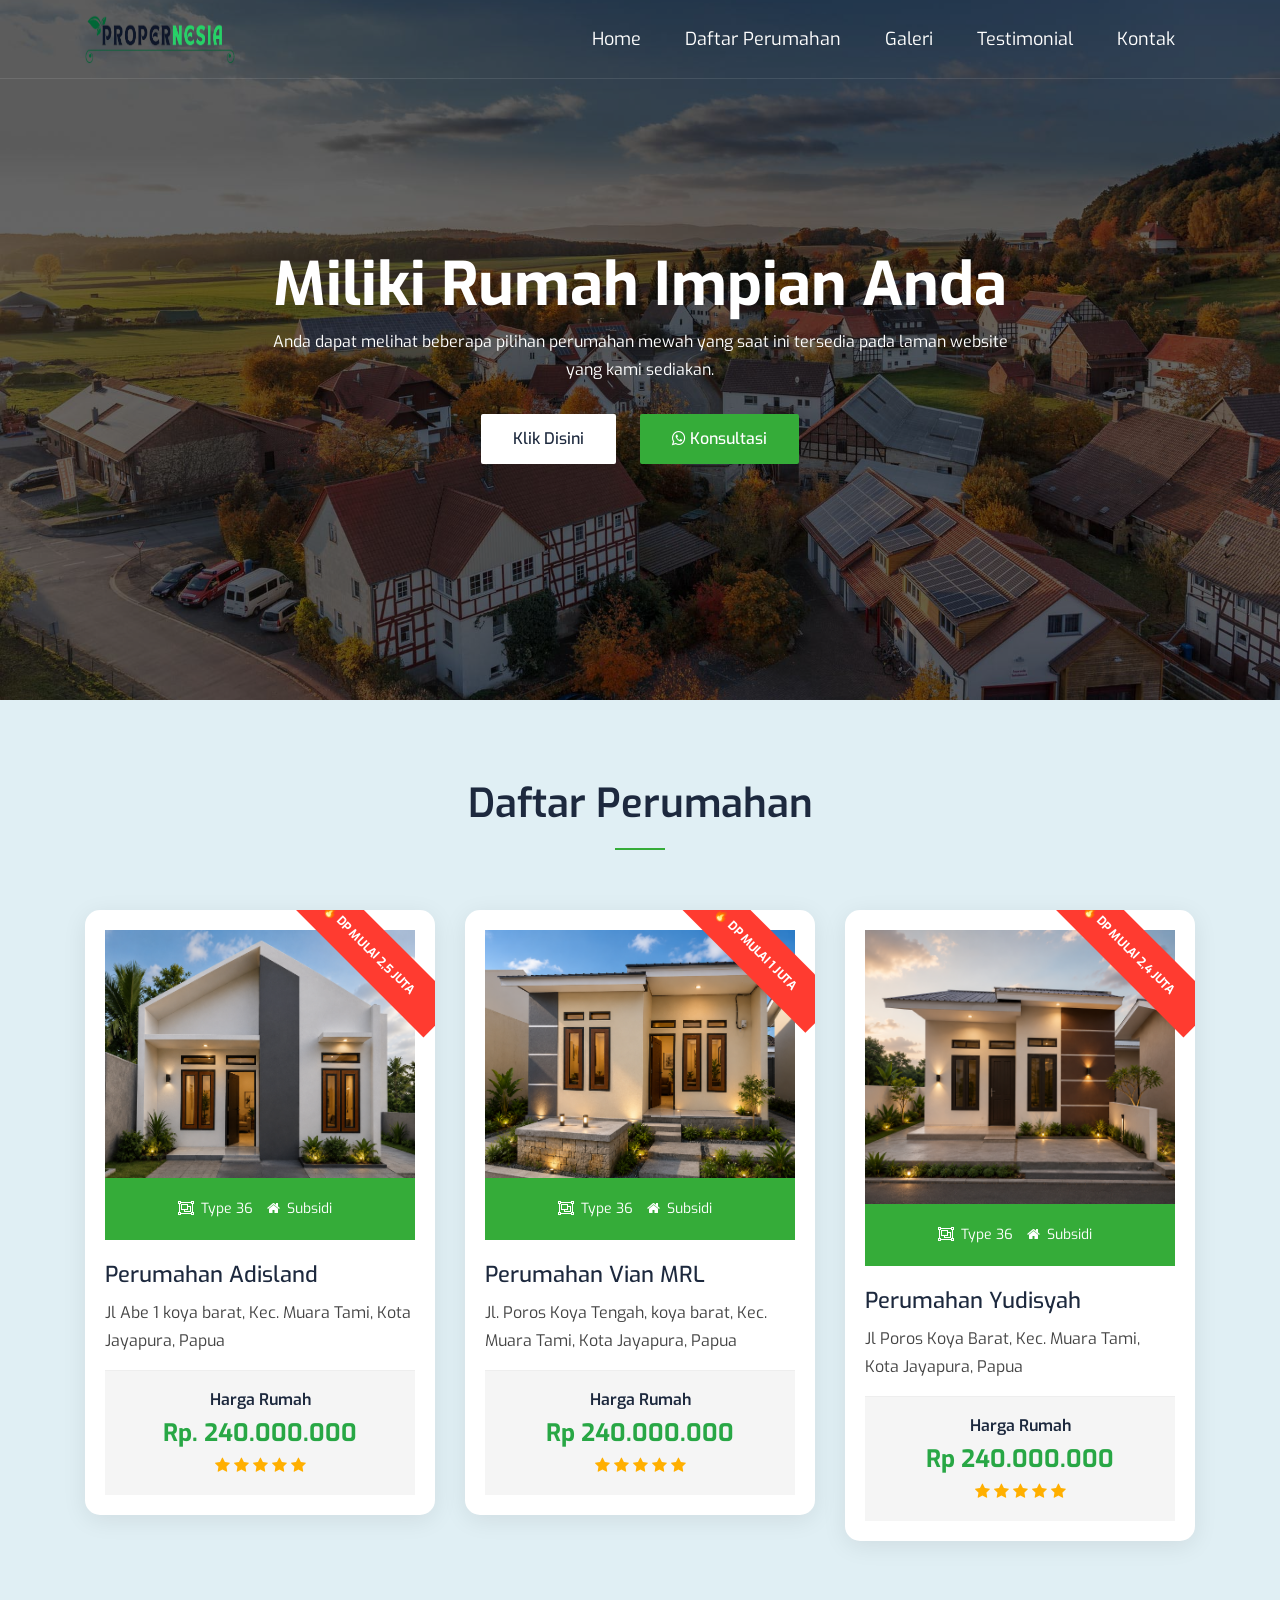
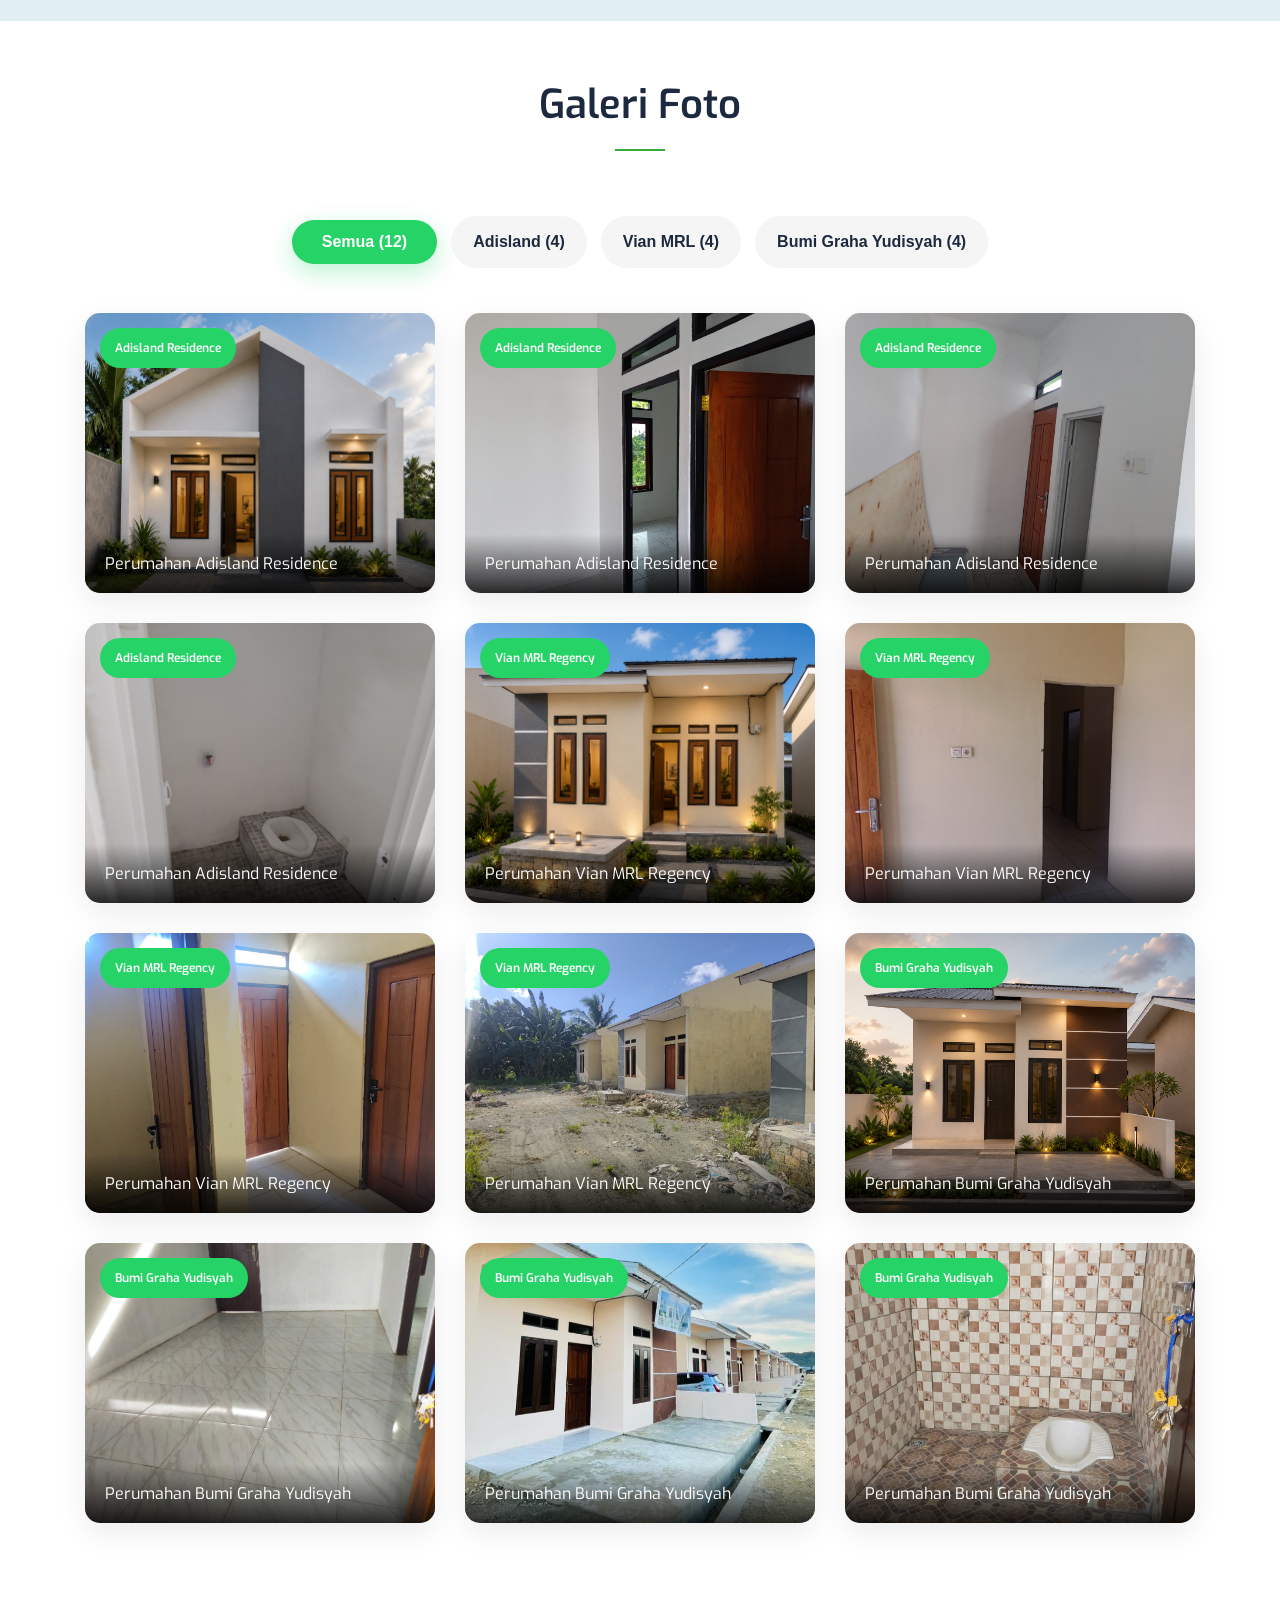
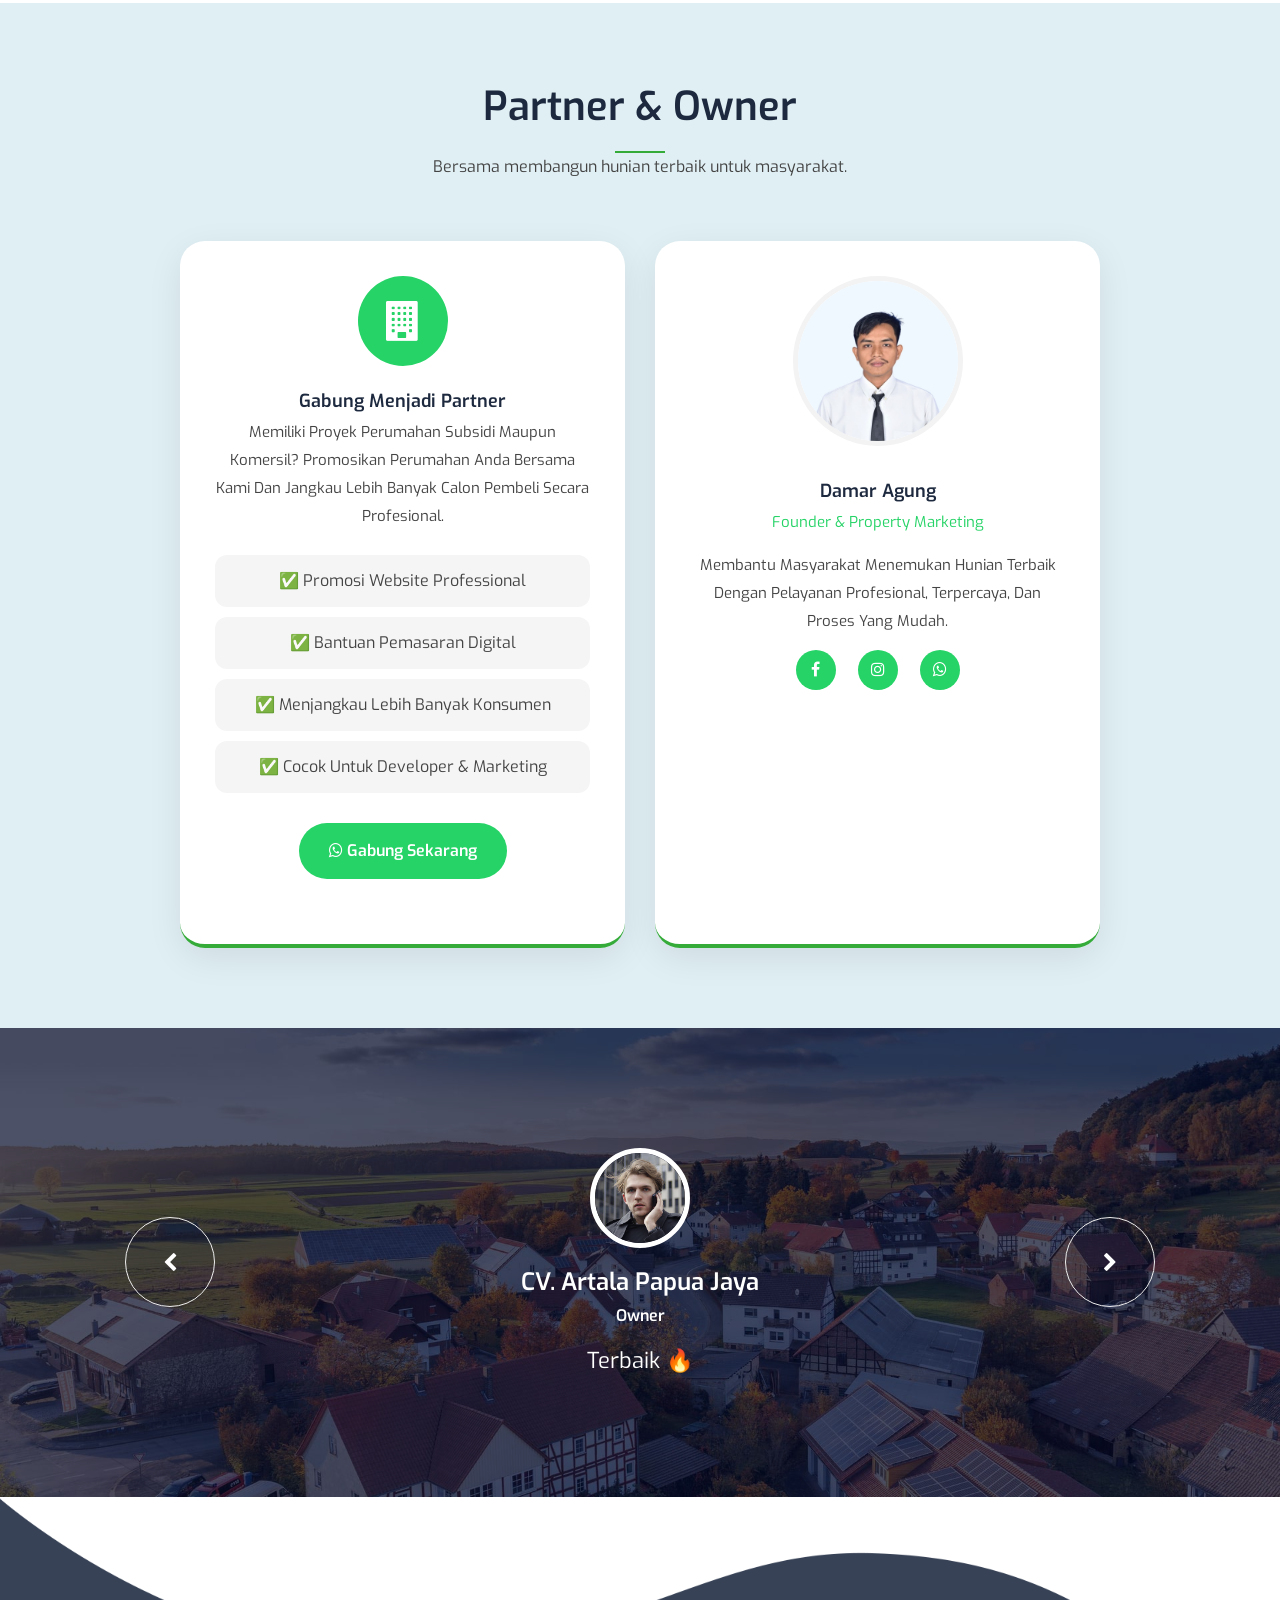
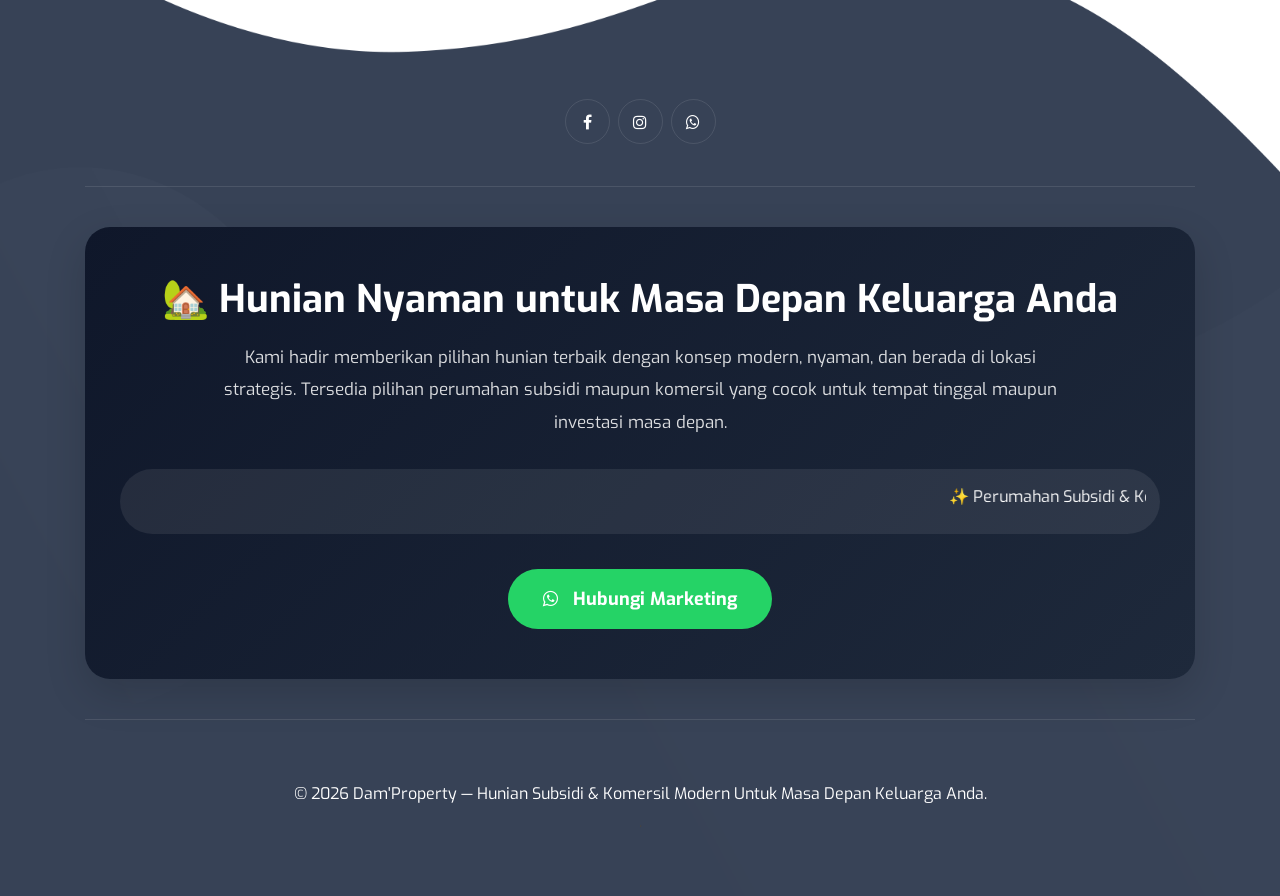
==== commit e4d8f860: "update" ====
--- a/index.html
+++ b/index.html
@@ -64,7 +64,7 @@
       <div class="row align-items-center">
         <div class="col-6 col-xl-2">
           <h1 class="mb-0 site-logo">
-            <a href="propernesia.html"><img src="assets/img/brand/logo.png" alt="" height="50px" width="50px" /></a>
+            <a href="index.html"><img src="assets/img/brand/logo.png" alt="" height="50px" width="50px" /></a>
           </h1>
         </div>
         <div class="col-12 col-md-10 d-none d-xl-block">
@@ -1280,4 +1280,4 @@
   <script src="assets/js/scripts.js"></script>
 </body>
 
-</html>
+</html>
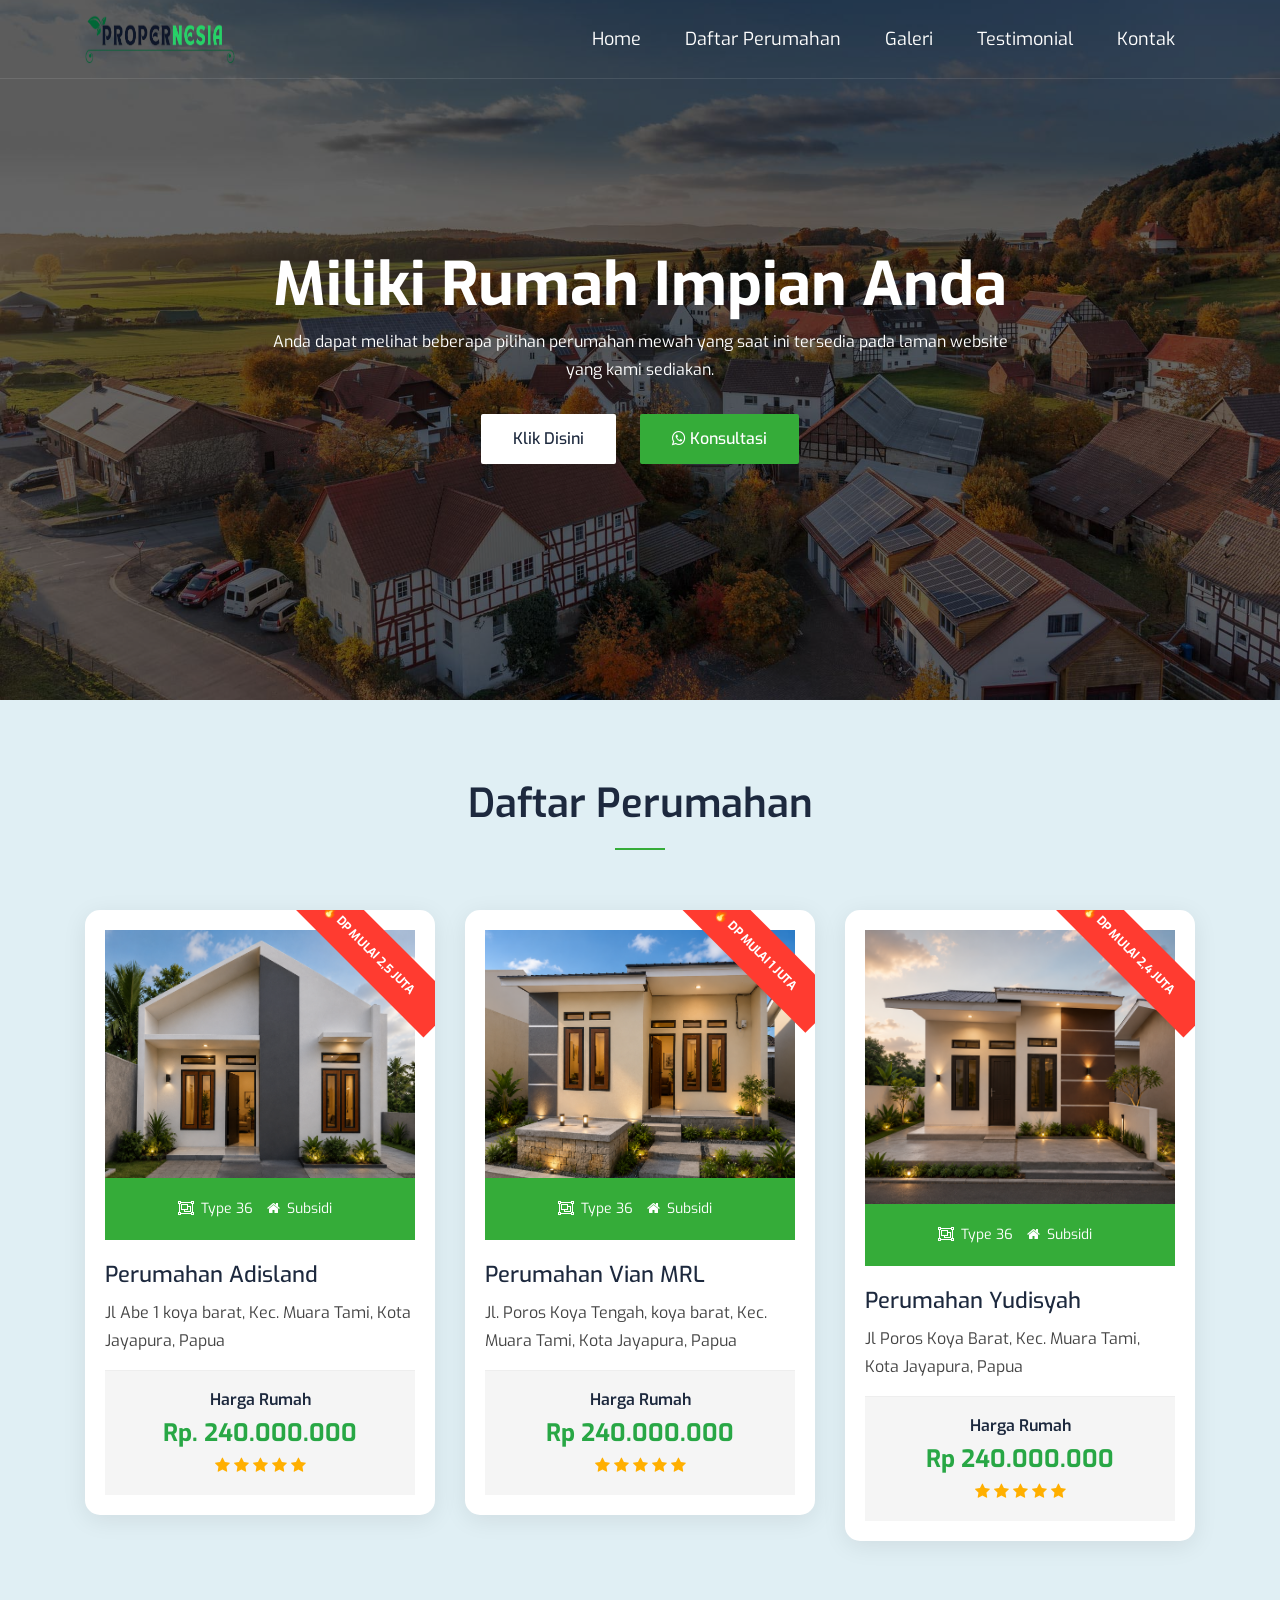
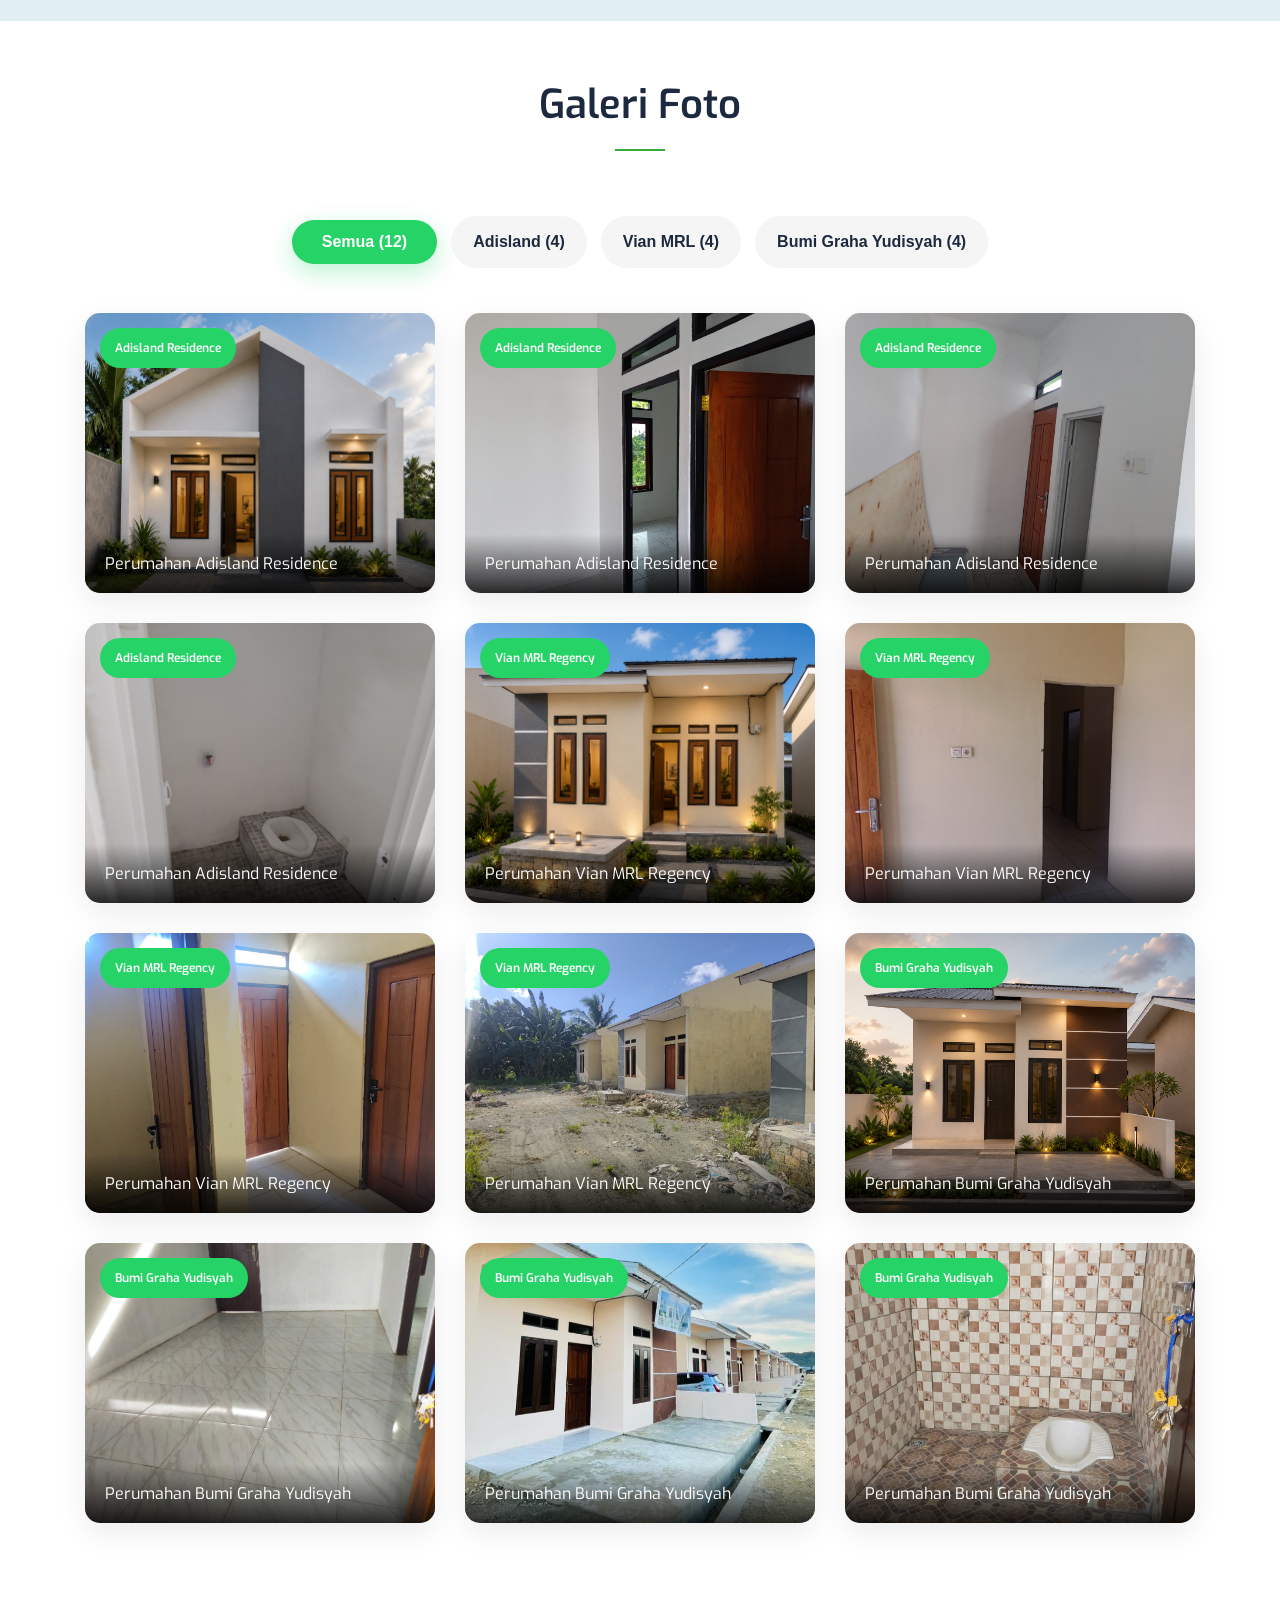
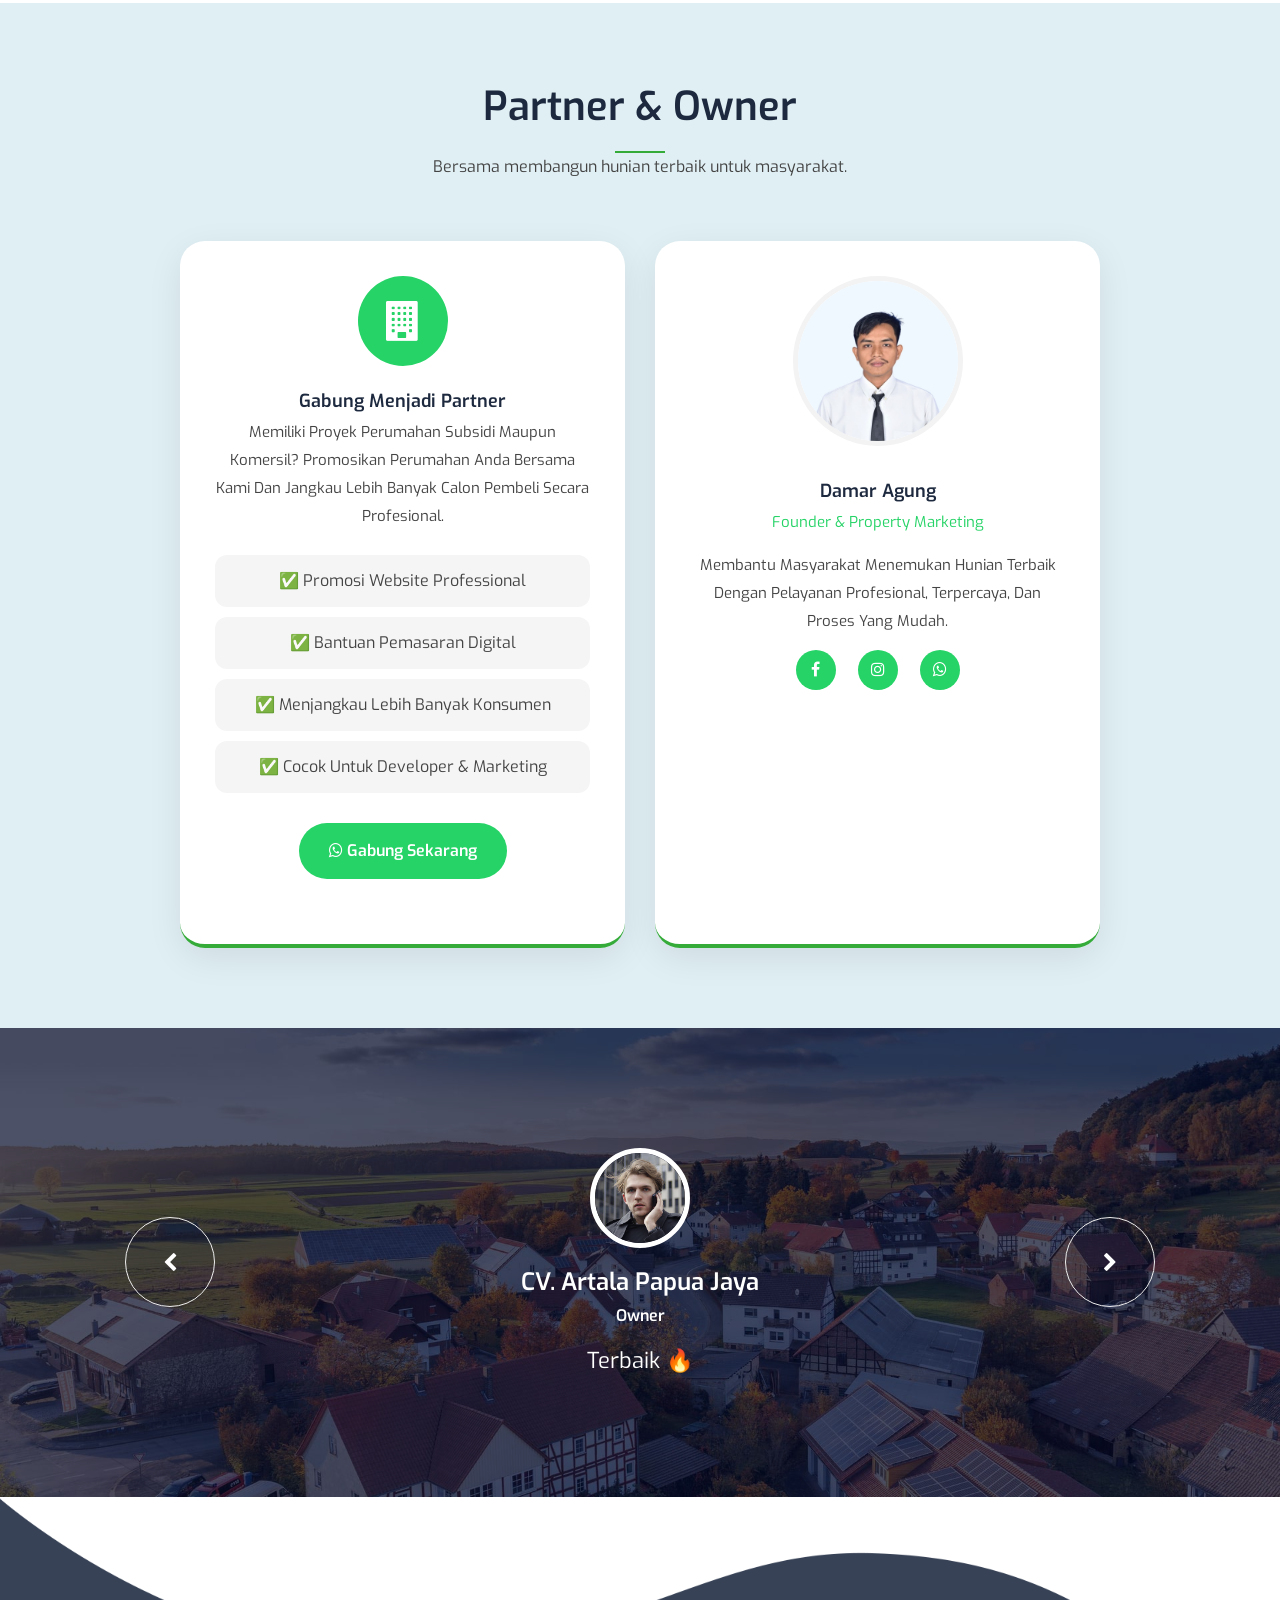
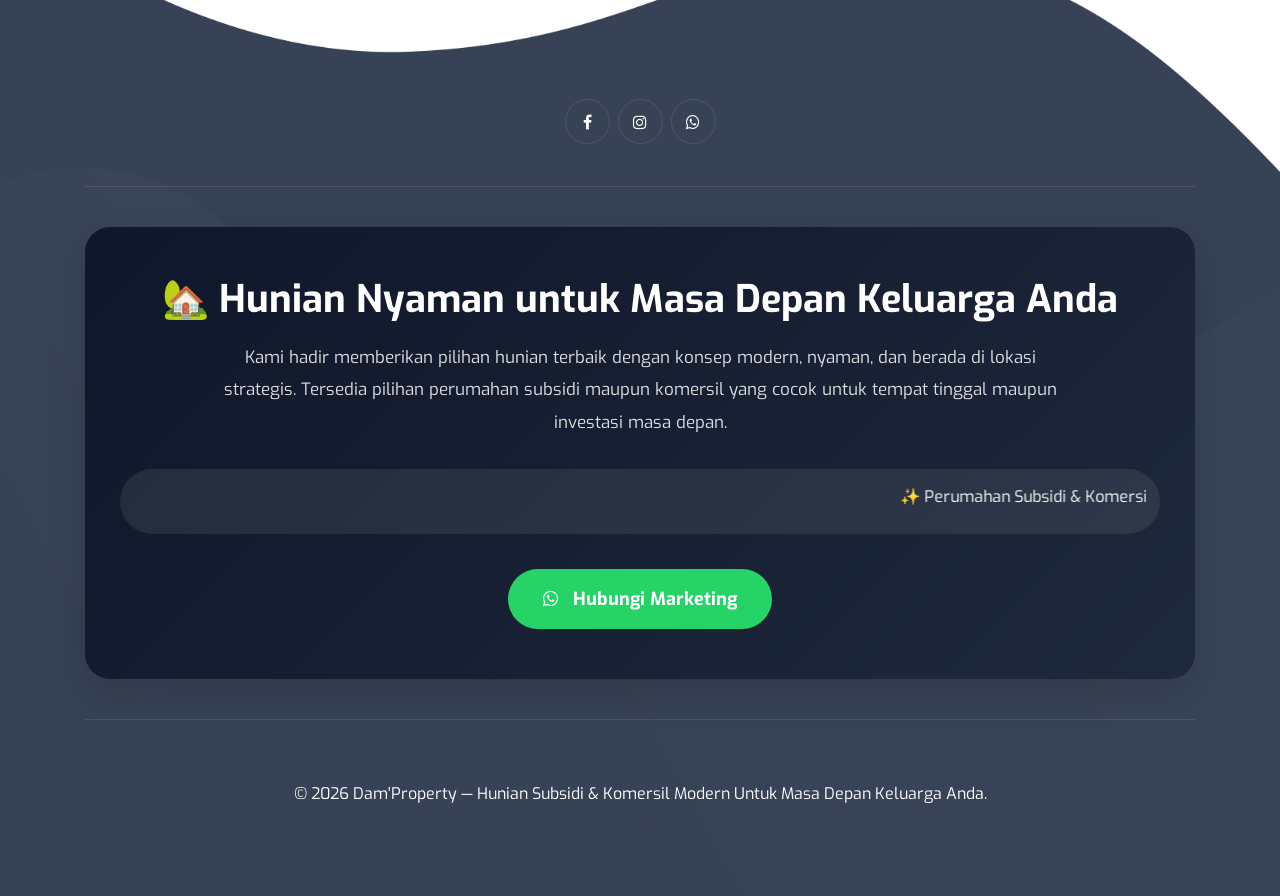
==== commit e0e69135: "Update index.html" ====
--- a/index.html
+++ b/index.html
@@ -8,7 +8,13 @@
   <meta name="viewport" content="width=device-width, initial-scale=1" />
   <!-- The above 3 meta tags *must* come first in the head; any other head content must come *after* these tags -->
   <!-- SITE TITLE -->
-  <title>Propernesia - Real Estate</title>
+  <title>Propernesia - Portal Promosi Perumahan Subsidi & Komersial</title>
+
+<meta name="description"
+  content="Propernesia adalah platform promosi perumahan subsidi dan komersial di Indonesia. Temukan rumah impian Anda dengan mudah." />
+
+<meta name="keywords"
+  content="perumahan subsidi, rumah subsidi, properti jayapura, propernesia, rumah komersial" />
   <!-- Latest Bootstrap min CSS -->
   <link rel="stylesheet" href="assets/bootstrap/css/bootstrap.min.css" />
   <!-- Google Font -->
@@ -1280,4 +1286,4 @@
   <script src="assets/js/scripts.js"></script>
 </body>
 
-</html>+</html>
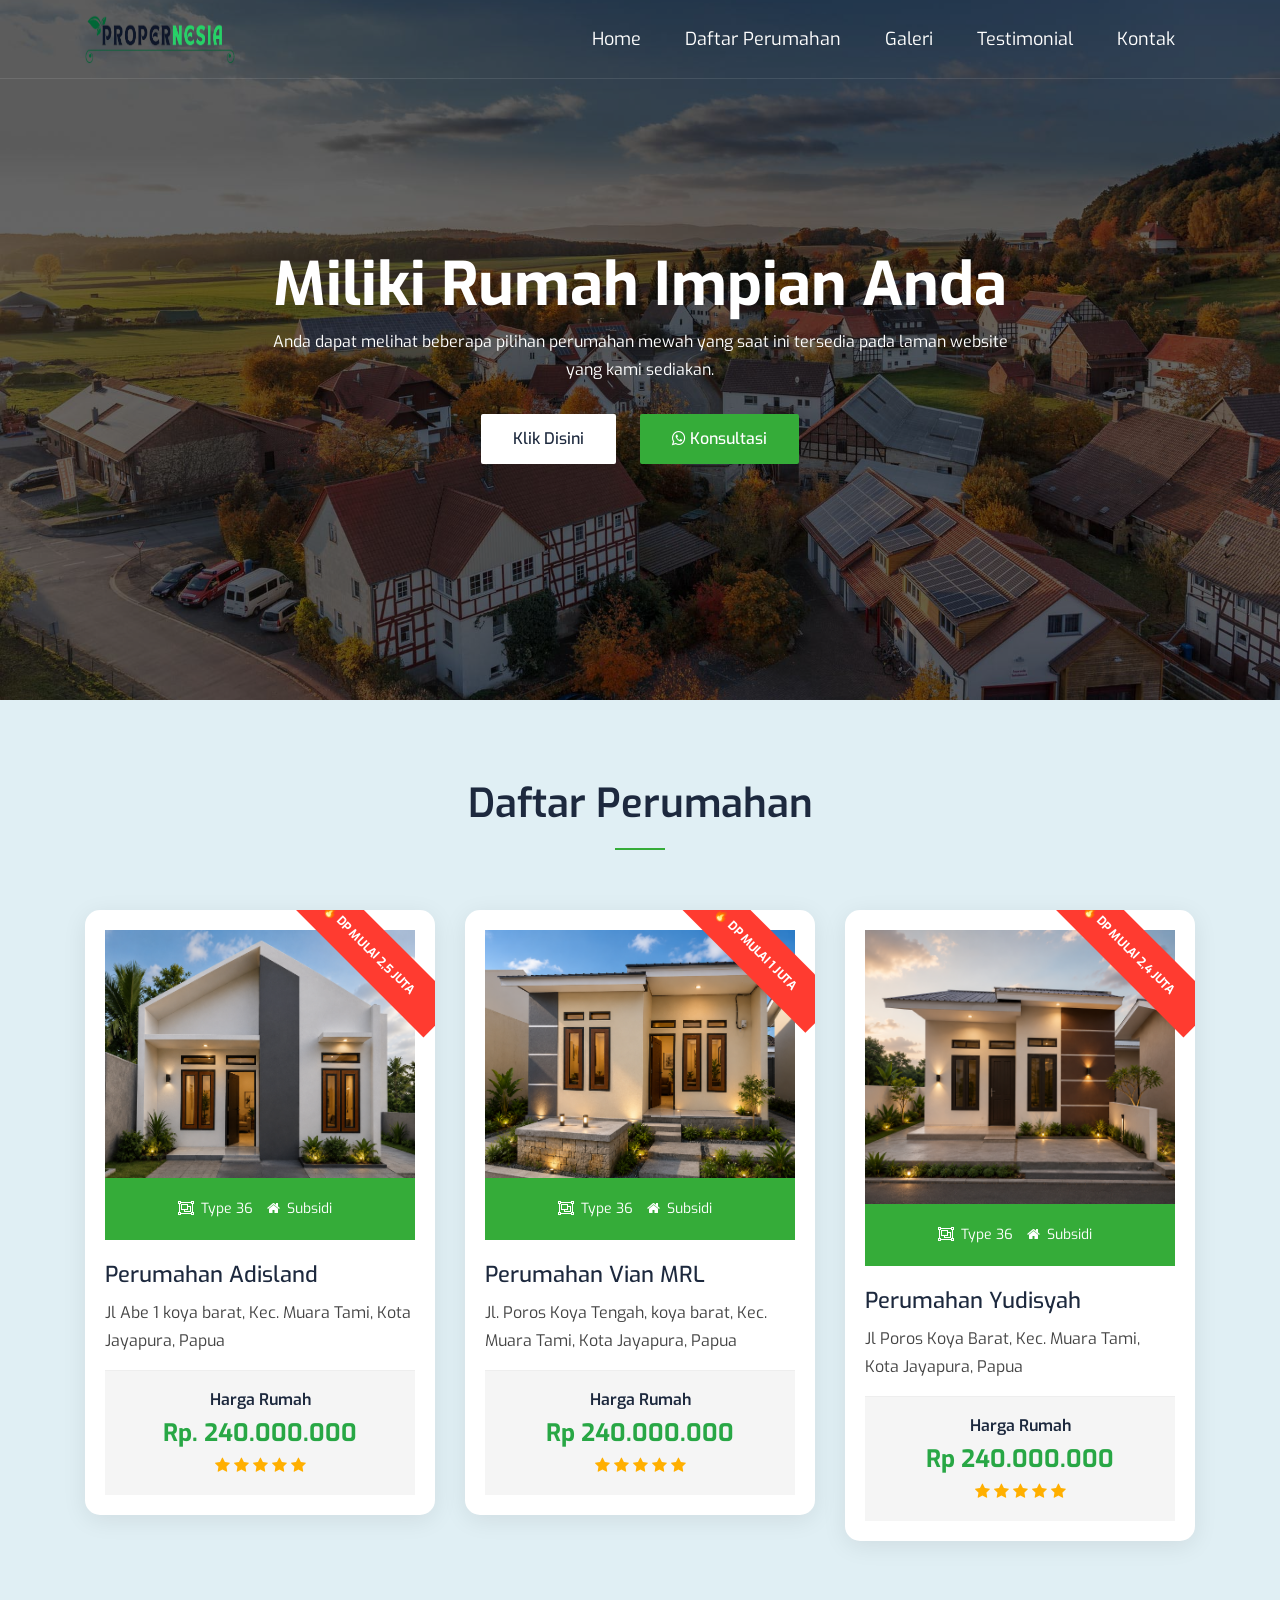
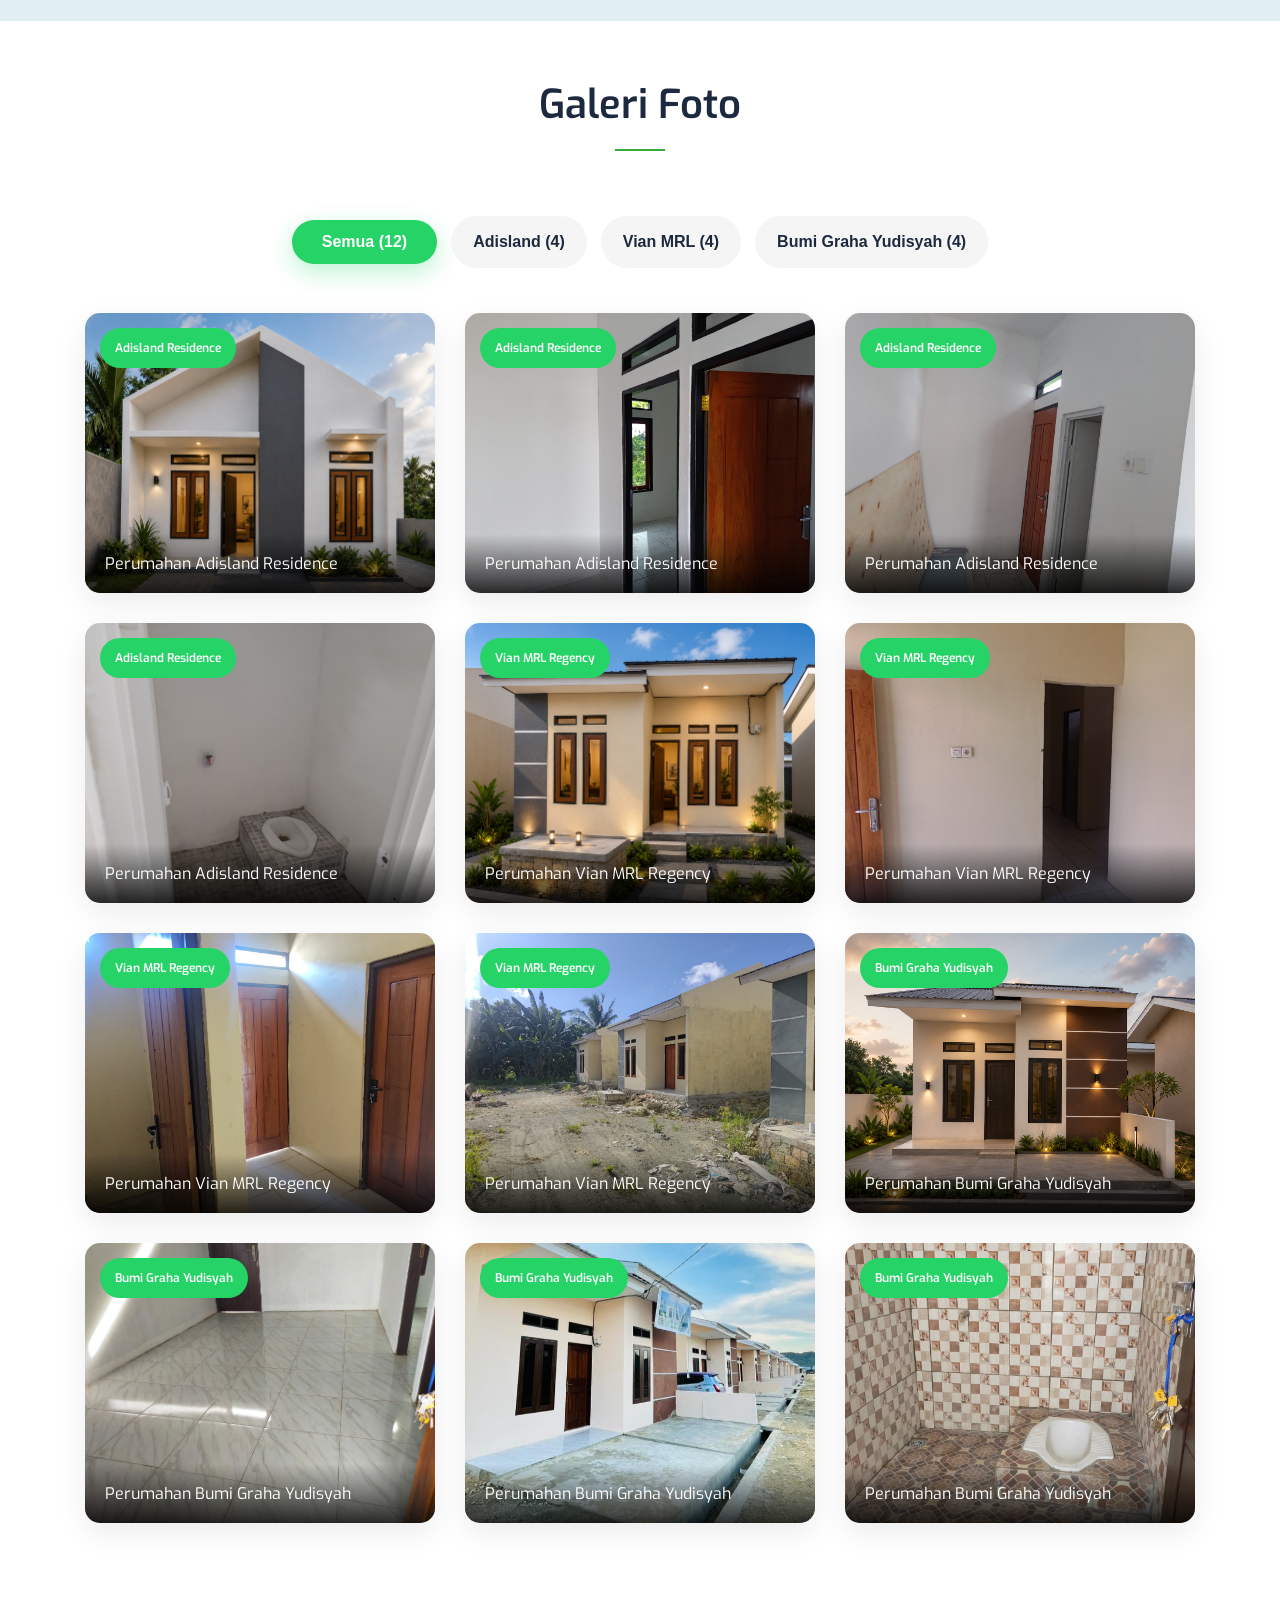
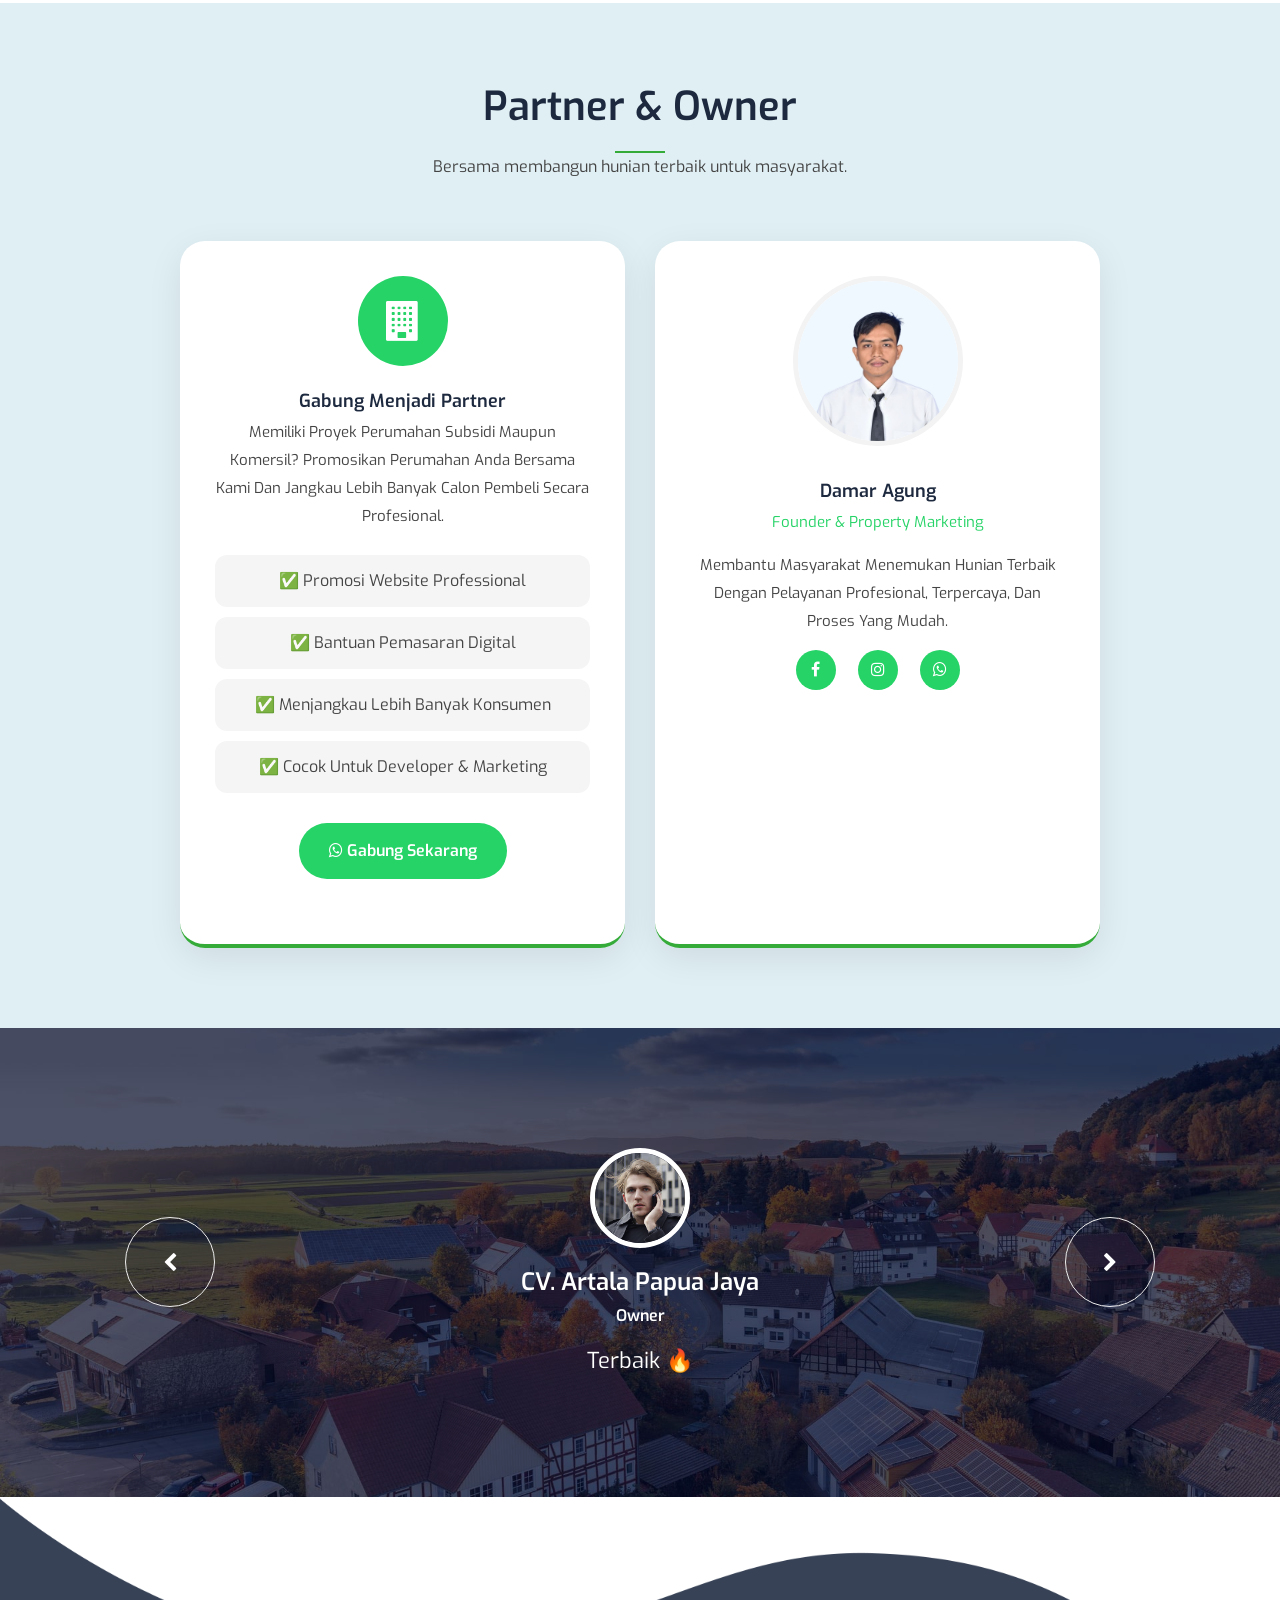
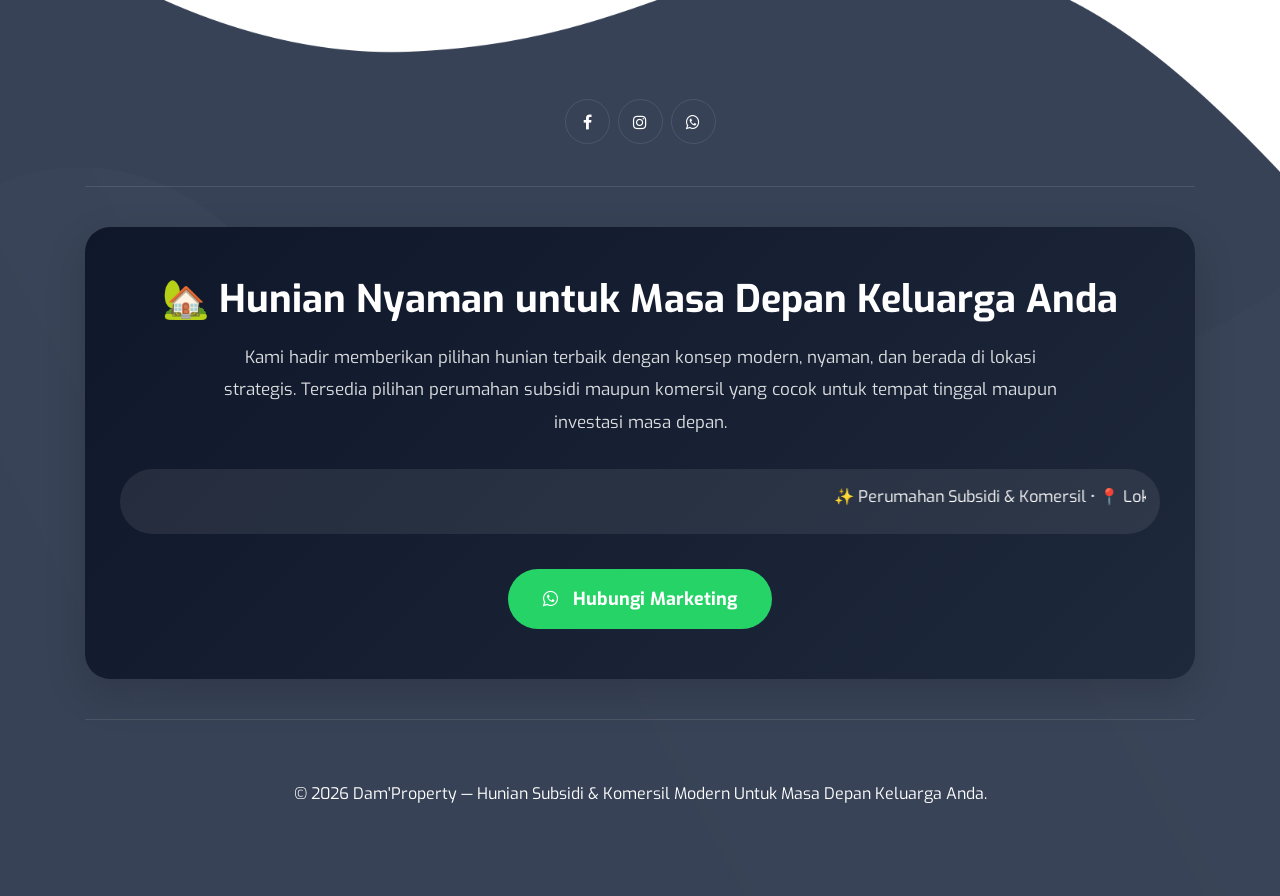
==== commit aaf8376e: "Update index.html" ====
--- a/index.html
+++ b/index.html
@@ -10,11 +10,20 @@
   <!-- SITE TITLE -->
   <title>Propernesia - Portal Promosi Perumahan Subsidi & Komersial</title>
 
-<meta name="description"
+  <meta name="description"
   content="Propernesia adalah platform promosi perumahan subsidi dan komersial di Indonesia. Temukan rumah impian Anda dengan mudah." />
 
-<meta name="keywords"
+  <meta name="keywords"
   content="perumahan subsidi, rumah subsidi, properti jayapura, propernesia, rumah komersial" />
+
+  <meta property="og:title" content="Propernesia" />
+  <meta property="og:description"
+      content="Portal Promosi Perumahan Subsidi dan Komersial" />
+  <meta property="og:image"
+      content="https://propernesia.com/assets/img/banner.jpg" />
+  <meta property="og:url"
+      content="https://propernesia.com" />
+  
   <!-- Latest Bootstrap min CSS -->
   <link rel="stylesheet" href="assets/bootstrap/css/bootstrap.min.css" />
   <!-- Google Font -->
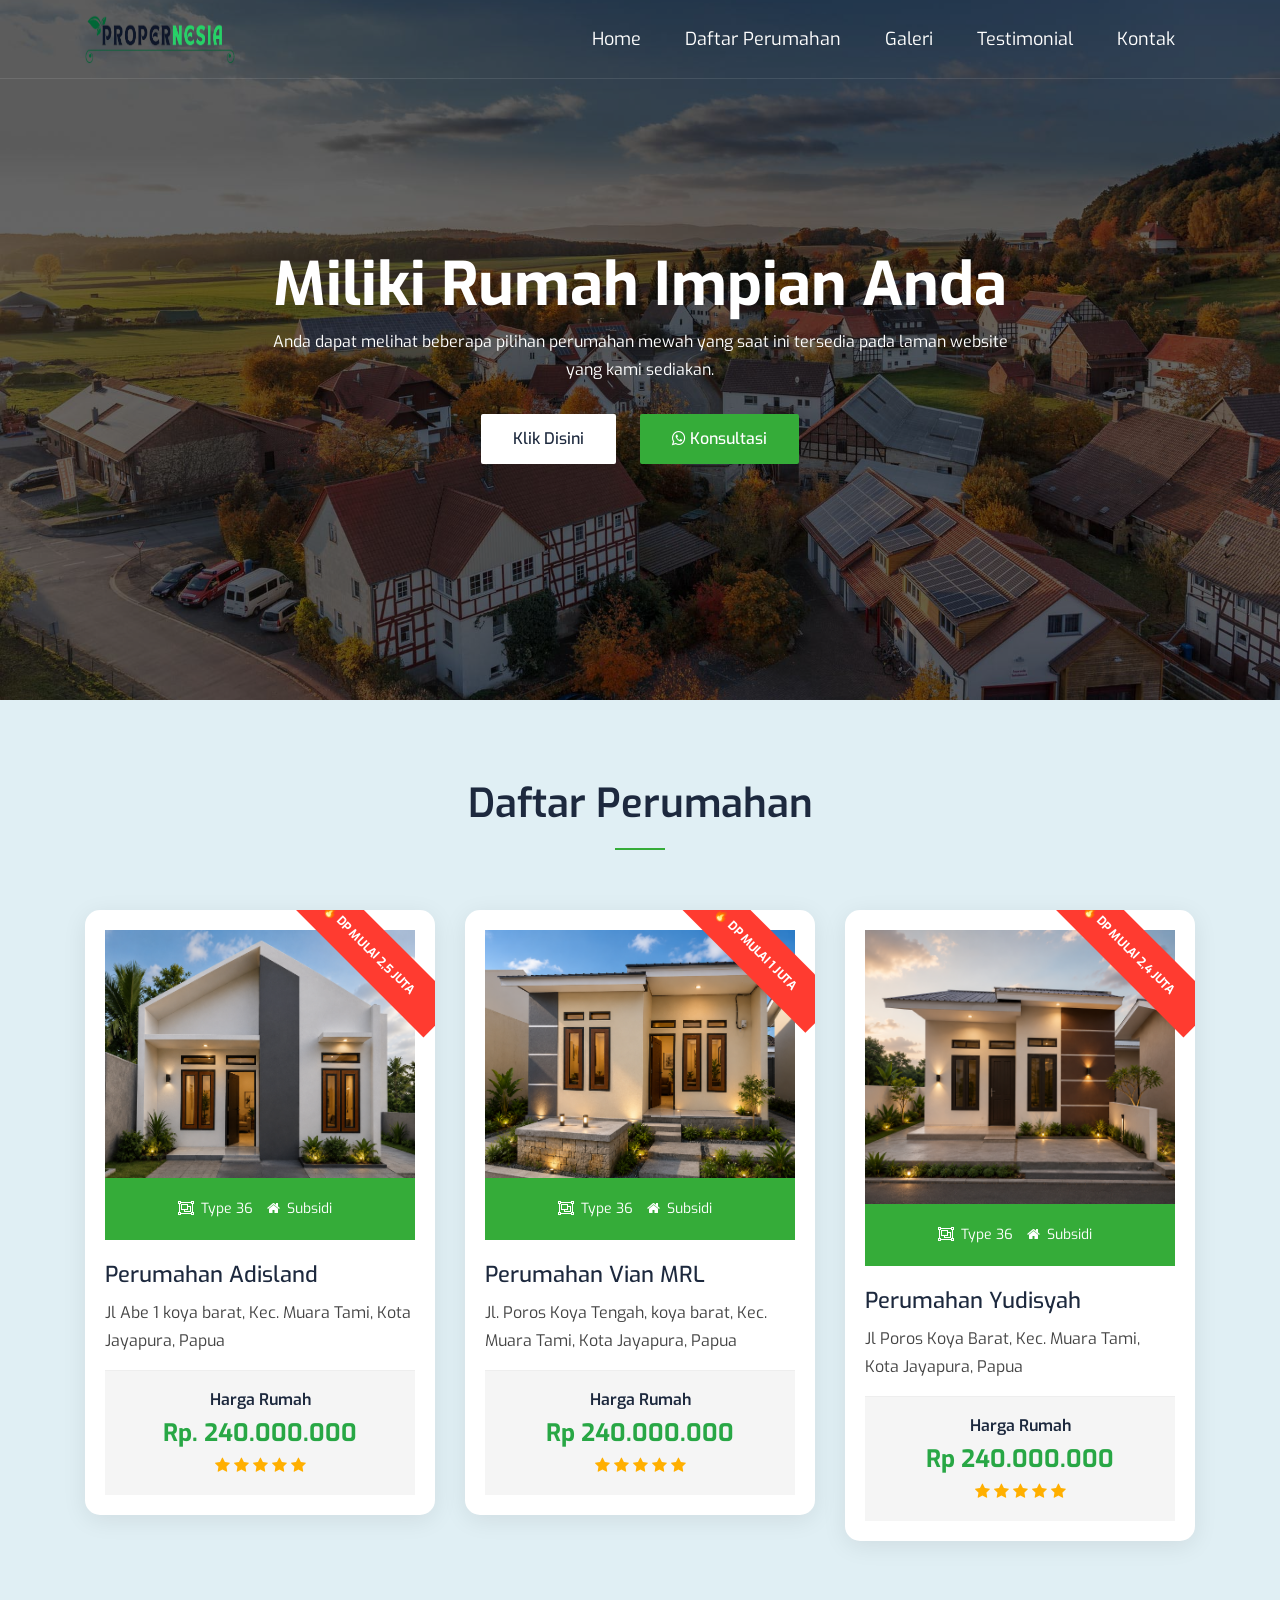
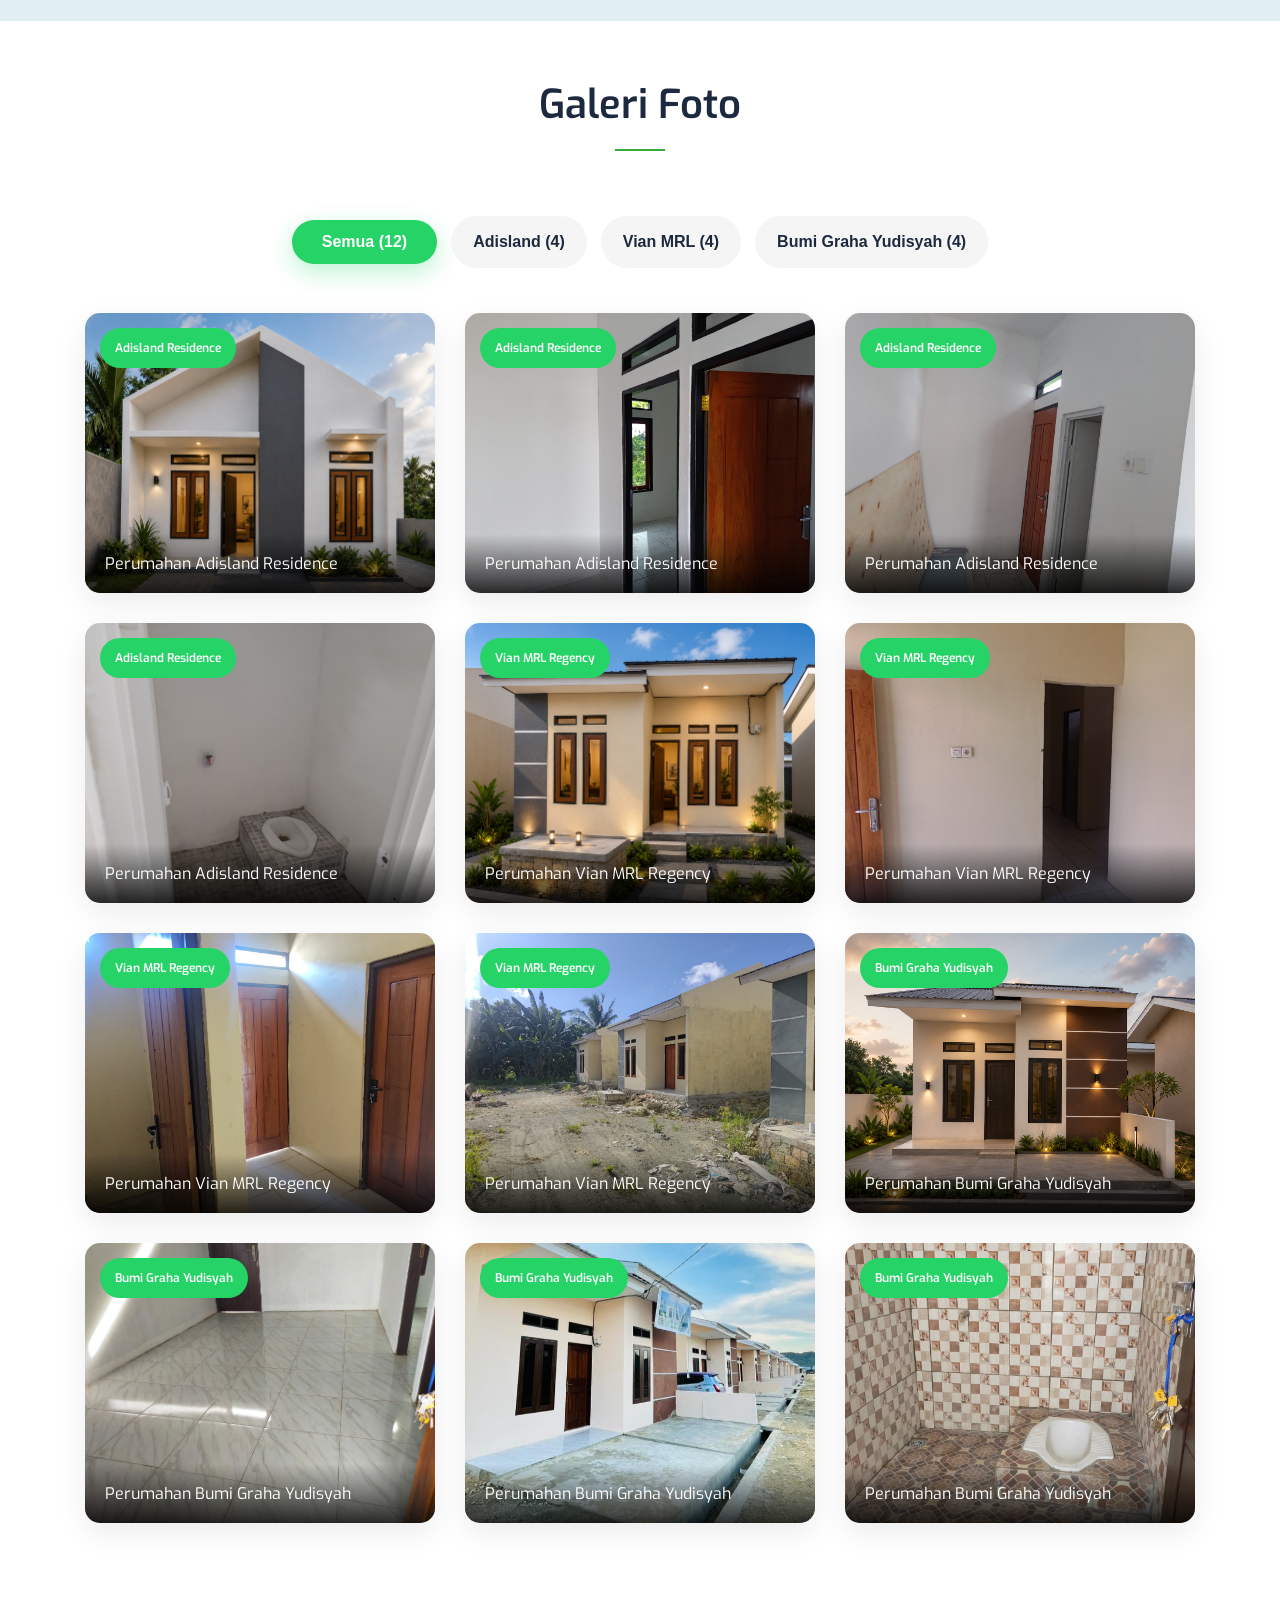
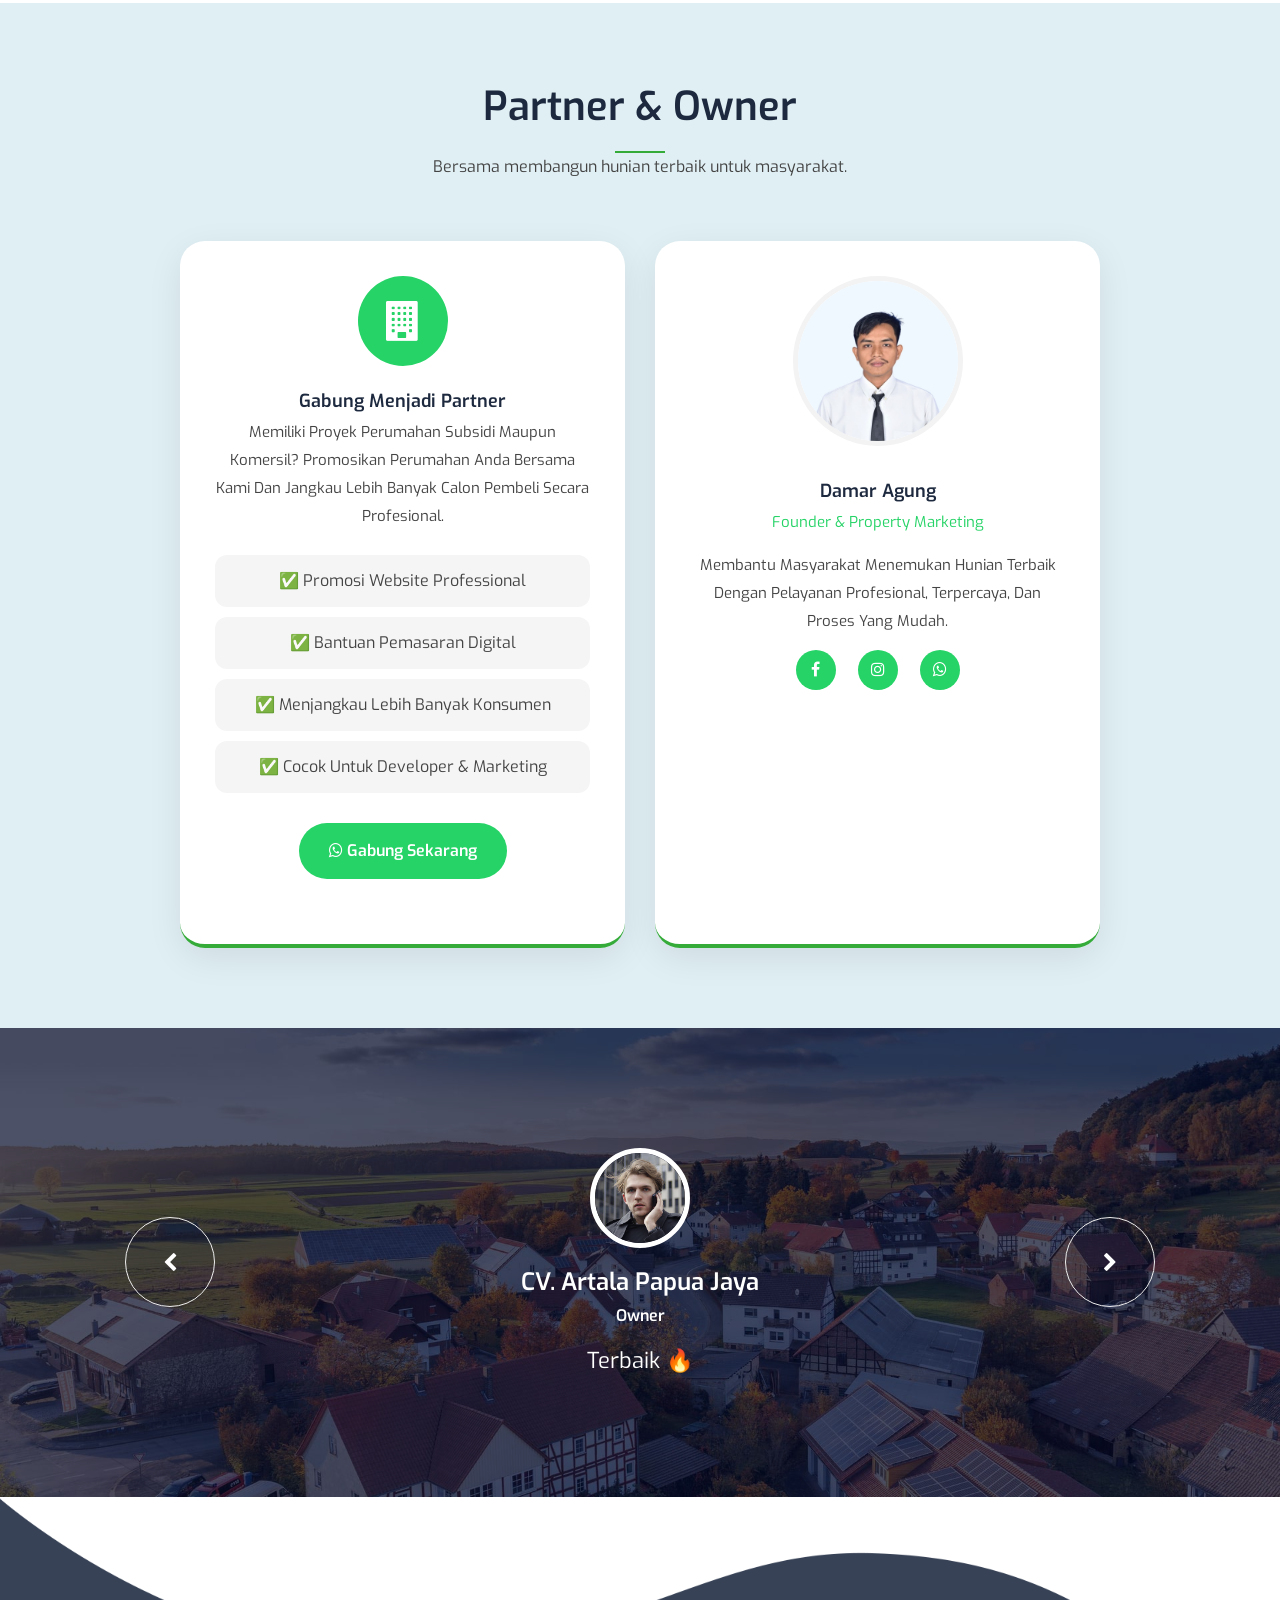
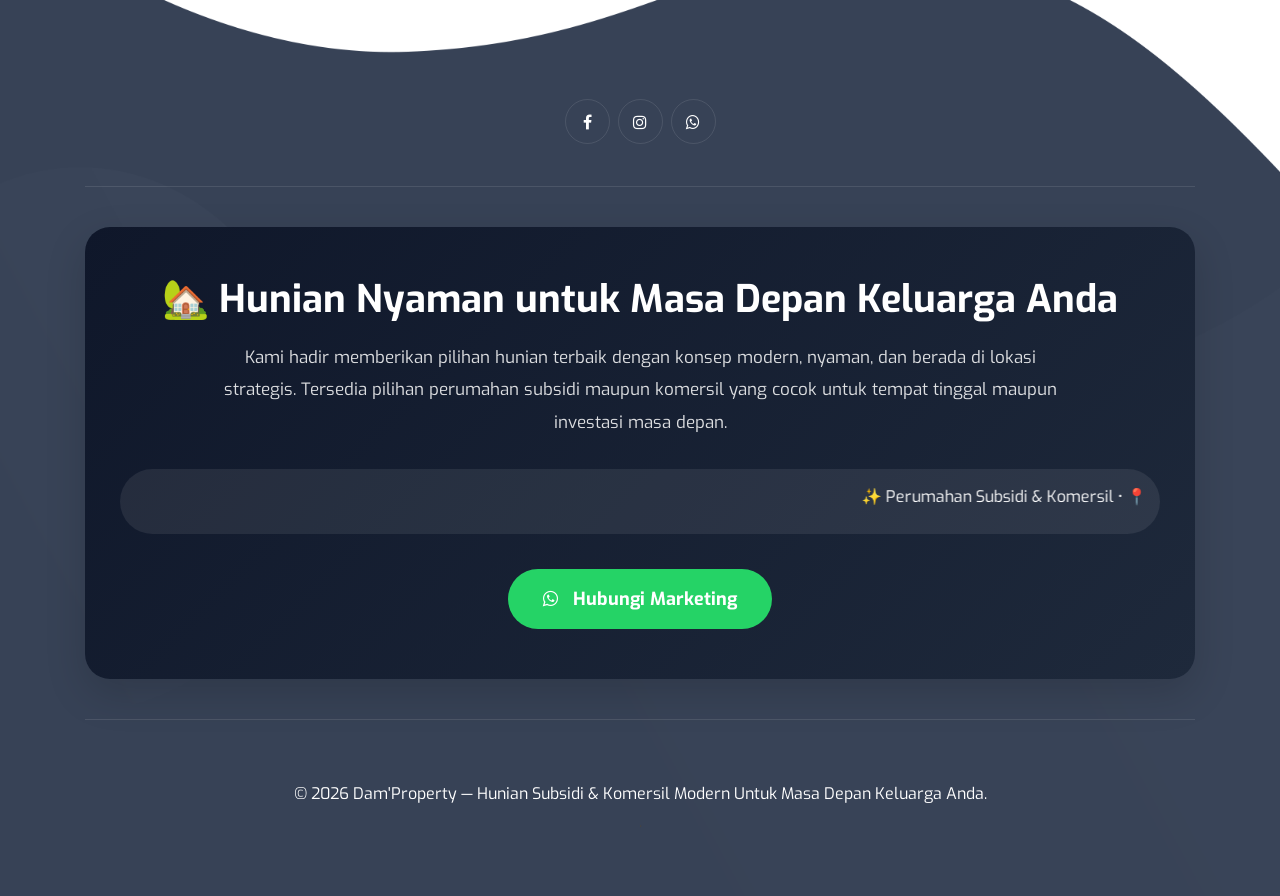
==== commit 343805fc: "Update index.html" ====
--- a/index.html
+++ b/index.html
@@ -1266,6 +1266,21 @@
   </footer>
   <!-- END FOOTER -->
 
+  <!-- Google Analytics -->
+<script async src="https://www.googletagmanager.com/gtag/js?id=G-XXXXXXXXXX"></script>
+
+<script>
+window.dataLayer = window.dataLayer || [];
+
+function gtag(){
+  dataLayer.push(arguments);
+}
+
+gtag('js', new Date());
+
+gtag('config', 'G-XXXXXXXXXX');
+</script>
+
   <!-- Latest jQuery -->
   <script src="assets/js/jquery-1.12.4.min.js"></script>
   <!-- Latest compiled and minified Bootstrap -->
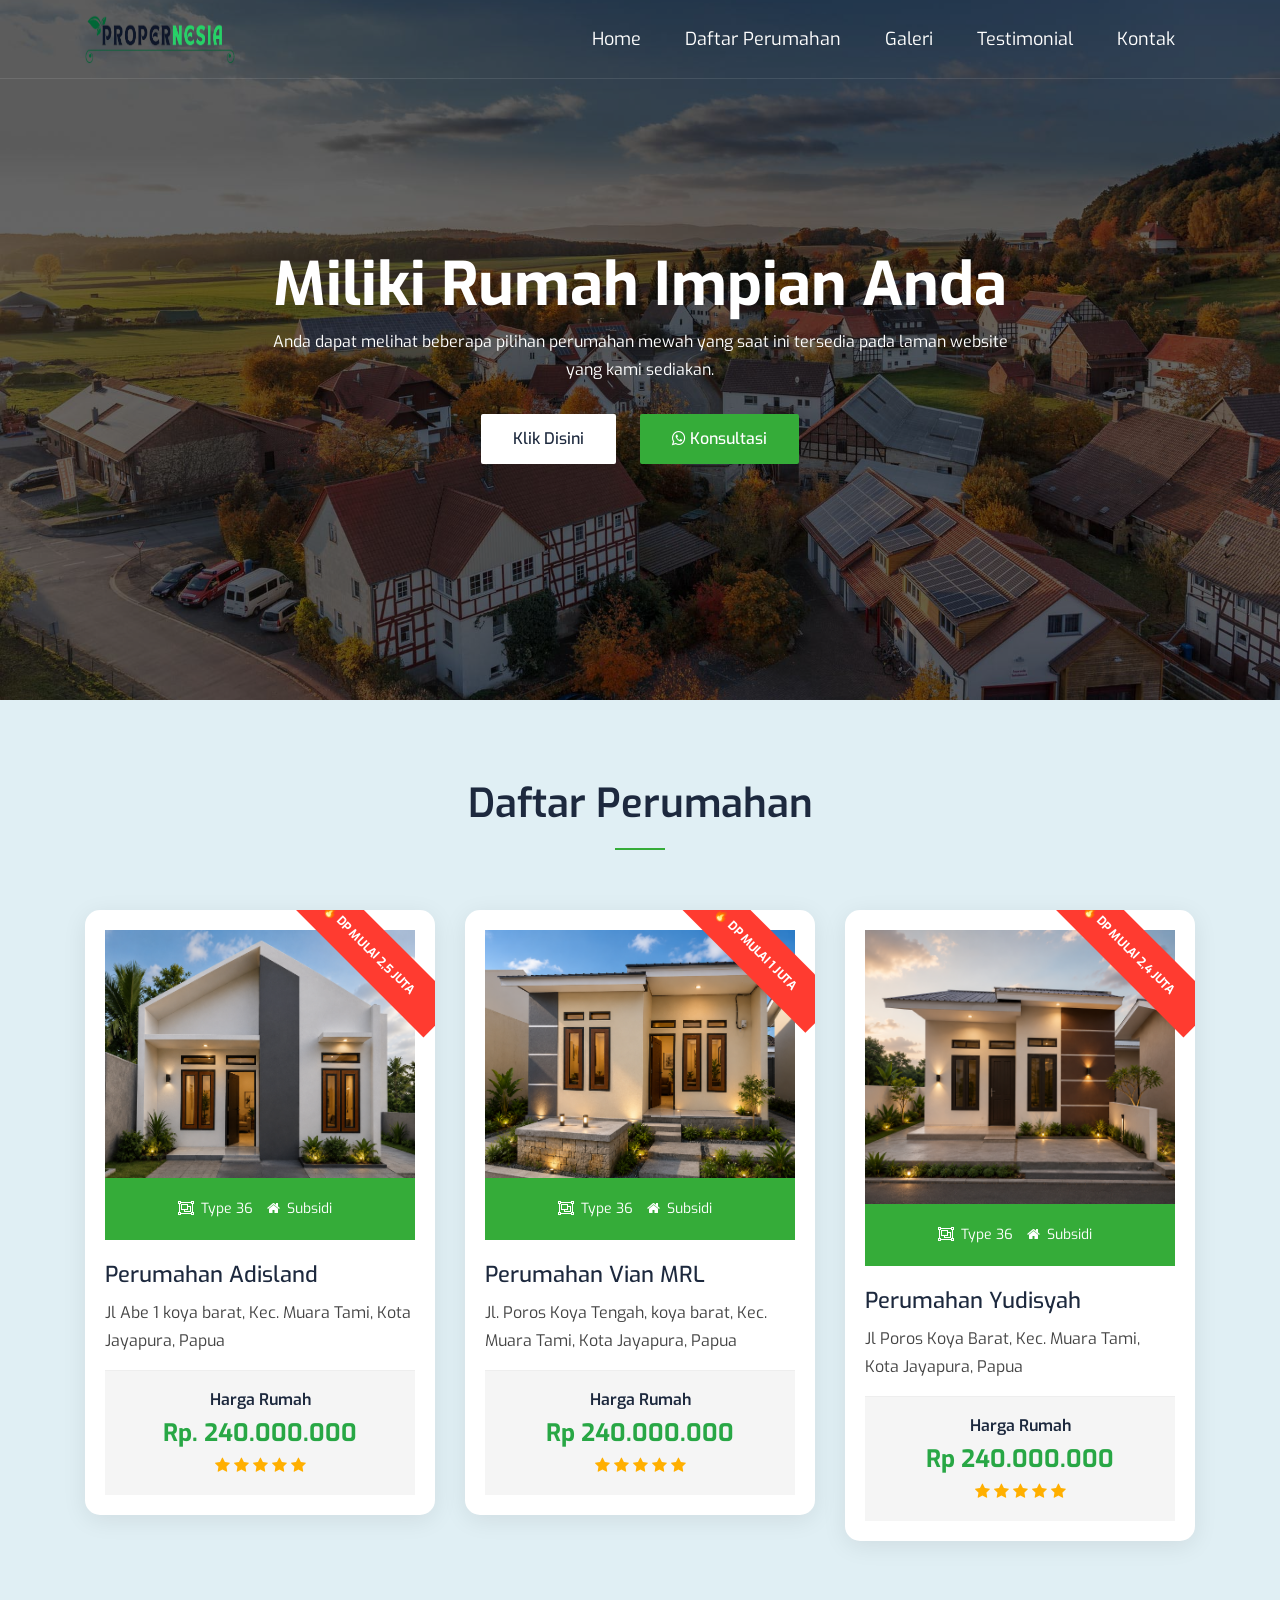
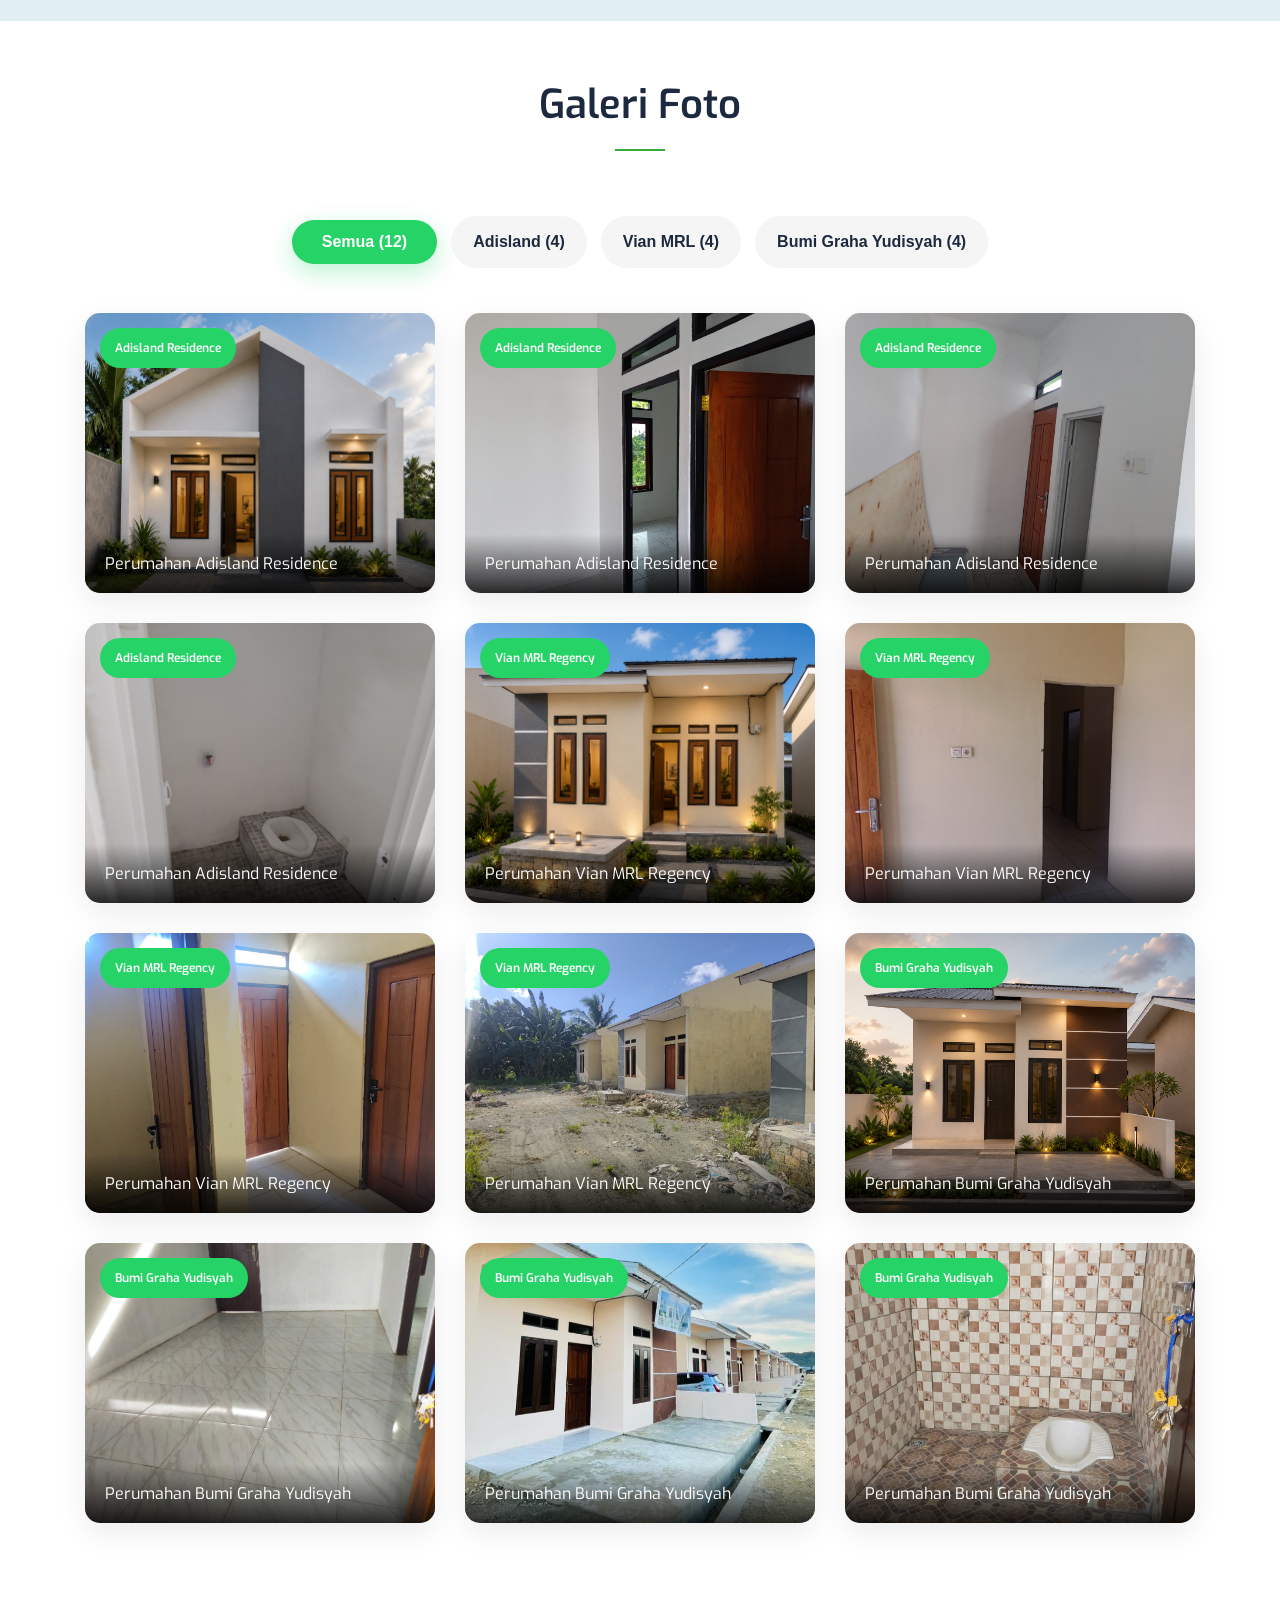
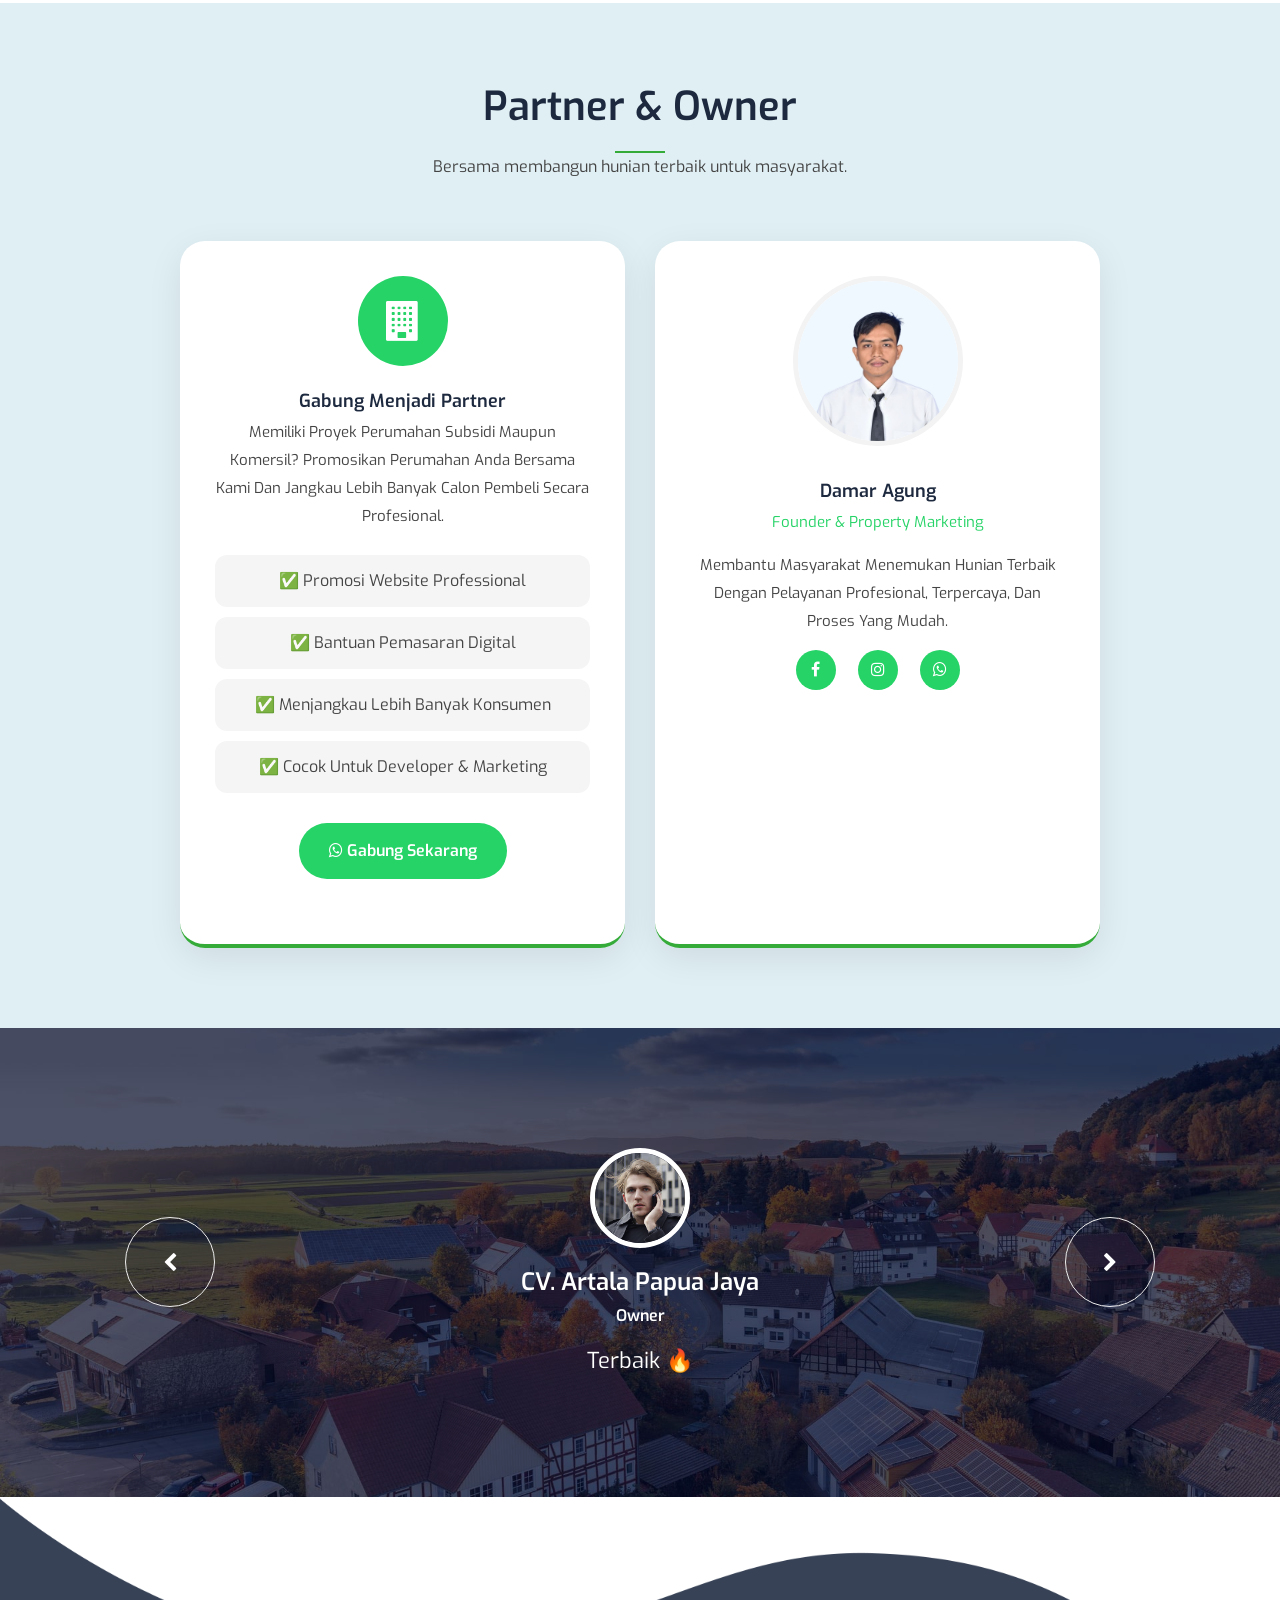
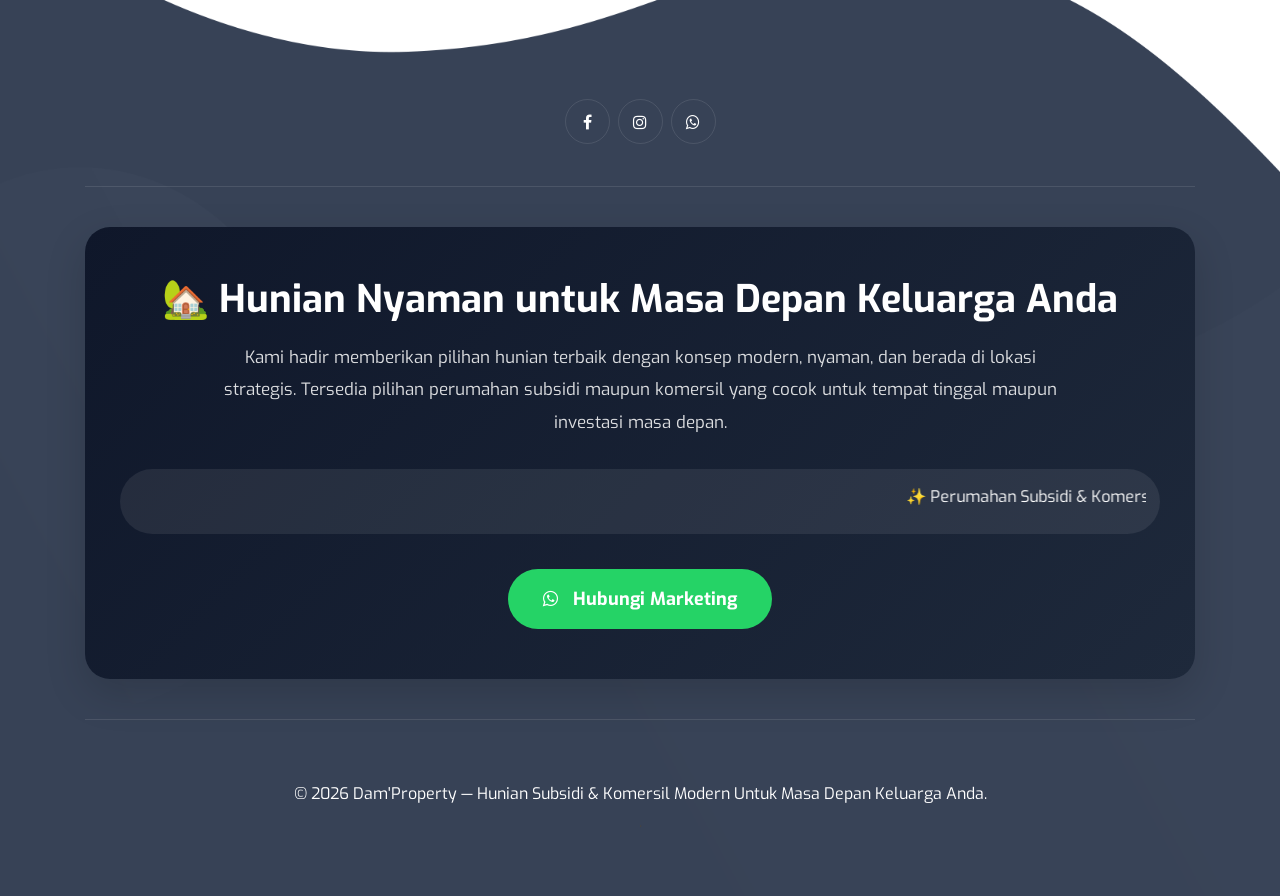
==== commit bc5e1fa6: "Update index.html" ====
--- a/index.html
+++ b/index.html
@@ -1267,7 +1267,7 @@
   <!-- END FOOTER -->
 
   <!-- Google Analytics -->
-<script async src="https://www.googletagmanager.com/gtag/js?id=G-XXXXXXXXXX"></script>
+<script async src="https://www.googletagmanager.com/gtag/js?id=G-TDP1EMCZ2Y"></script>
 
 <script>
 window.dataLayer = window.dataLayer || [];
@@ -1278,7 +1278,7 @@
 
 gtag('js', new Date());
 
-gtag('config', 'G-XXXXXXXXXX');
+gtag('config', 'G-TDP1EMCZ2Y');
 </script>
 
   <!-- Latest jQuery -->
